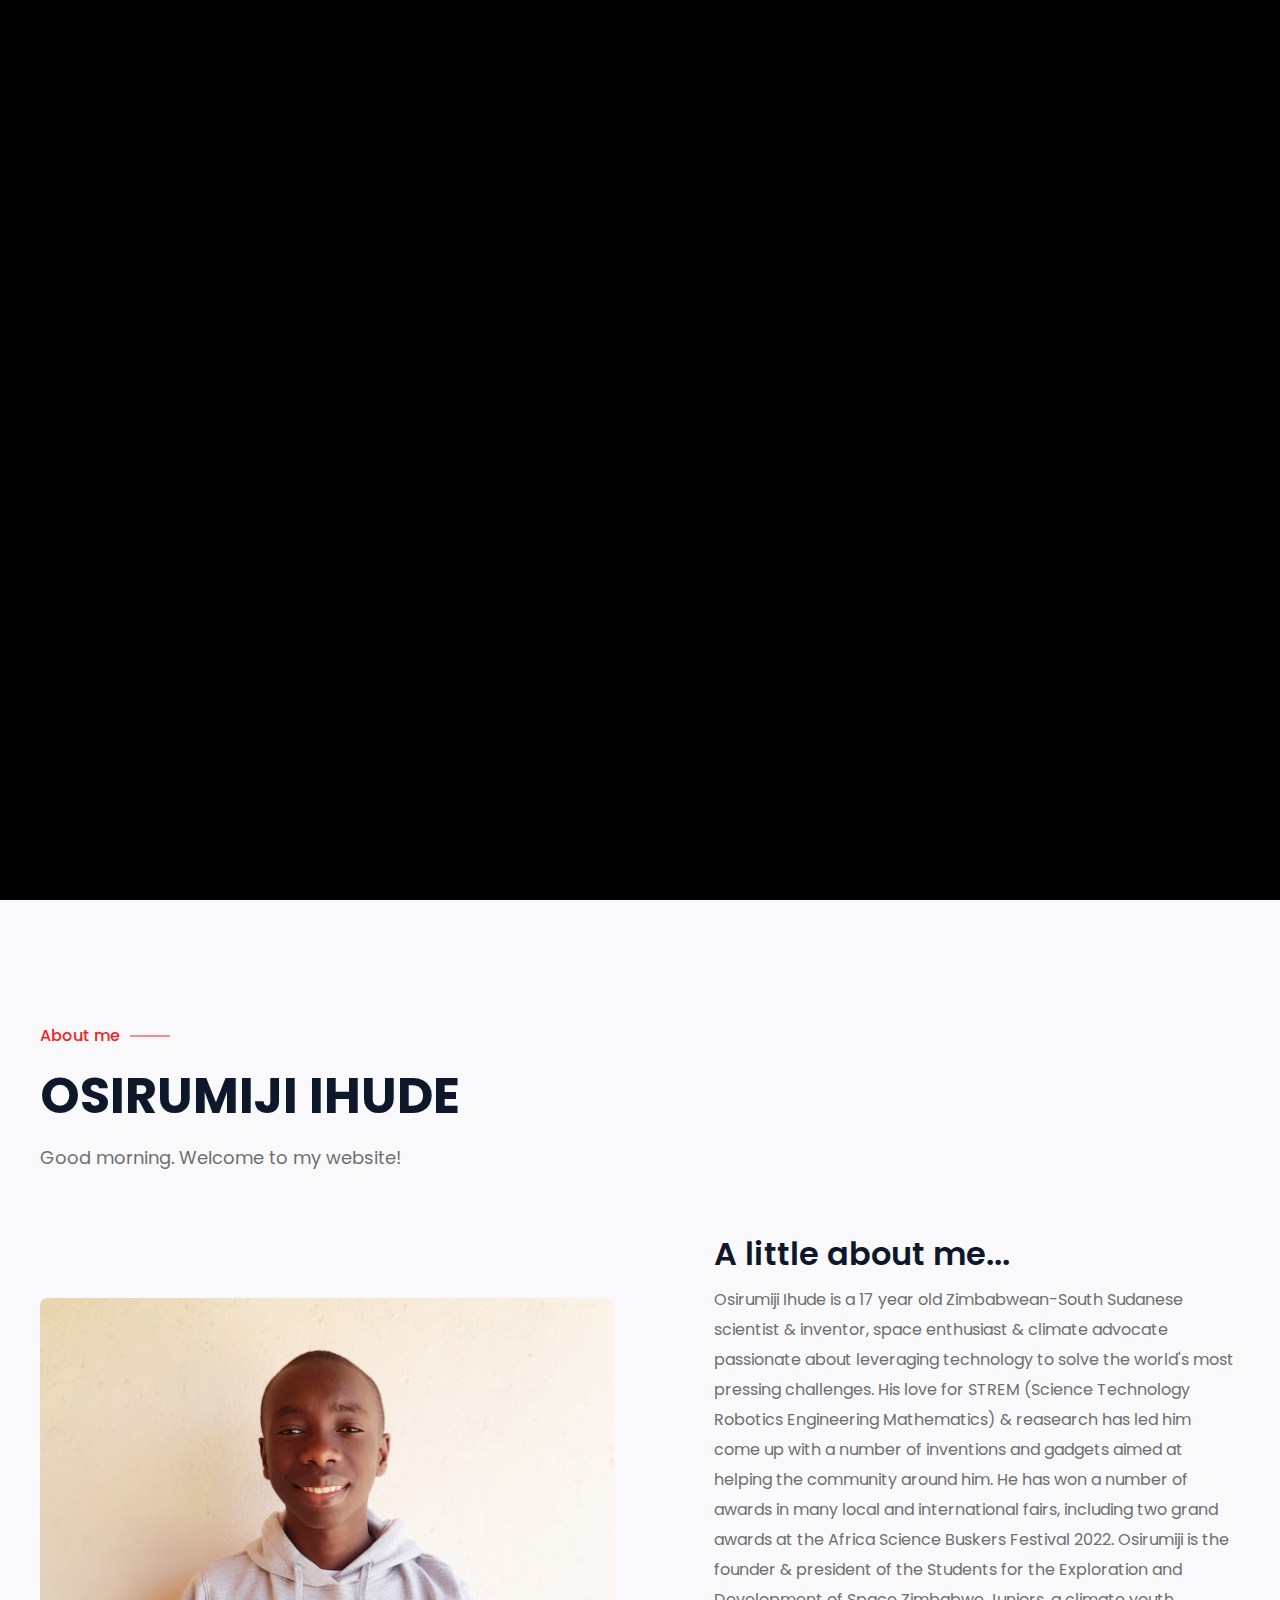
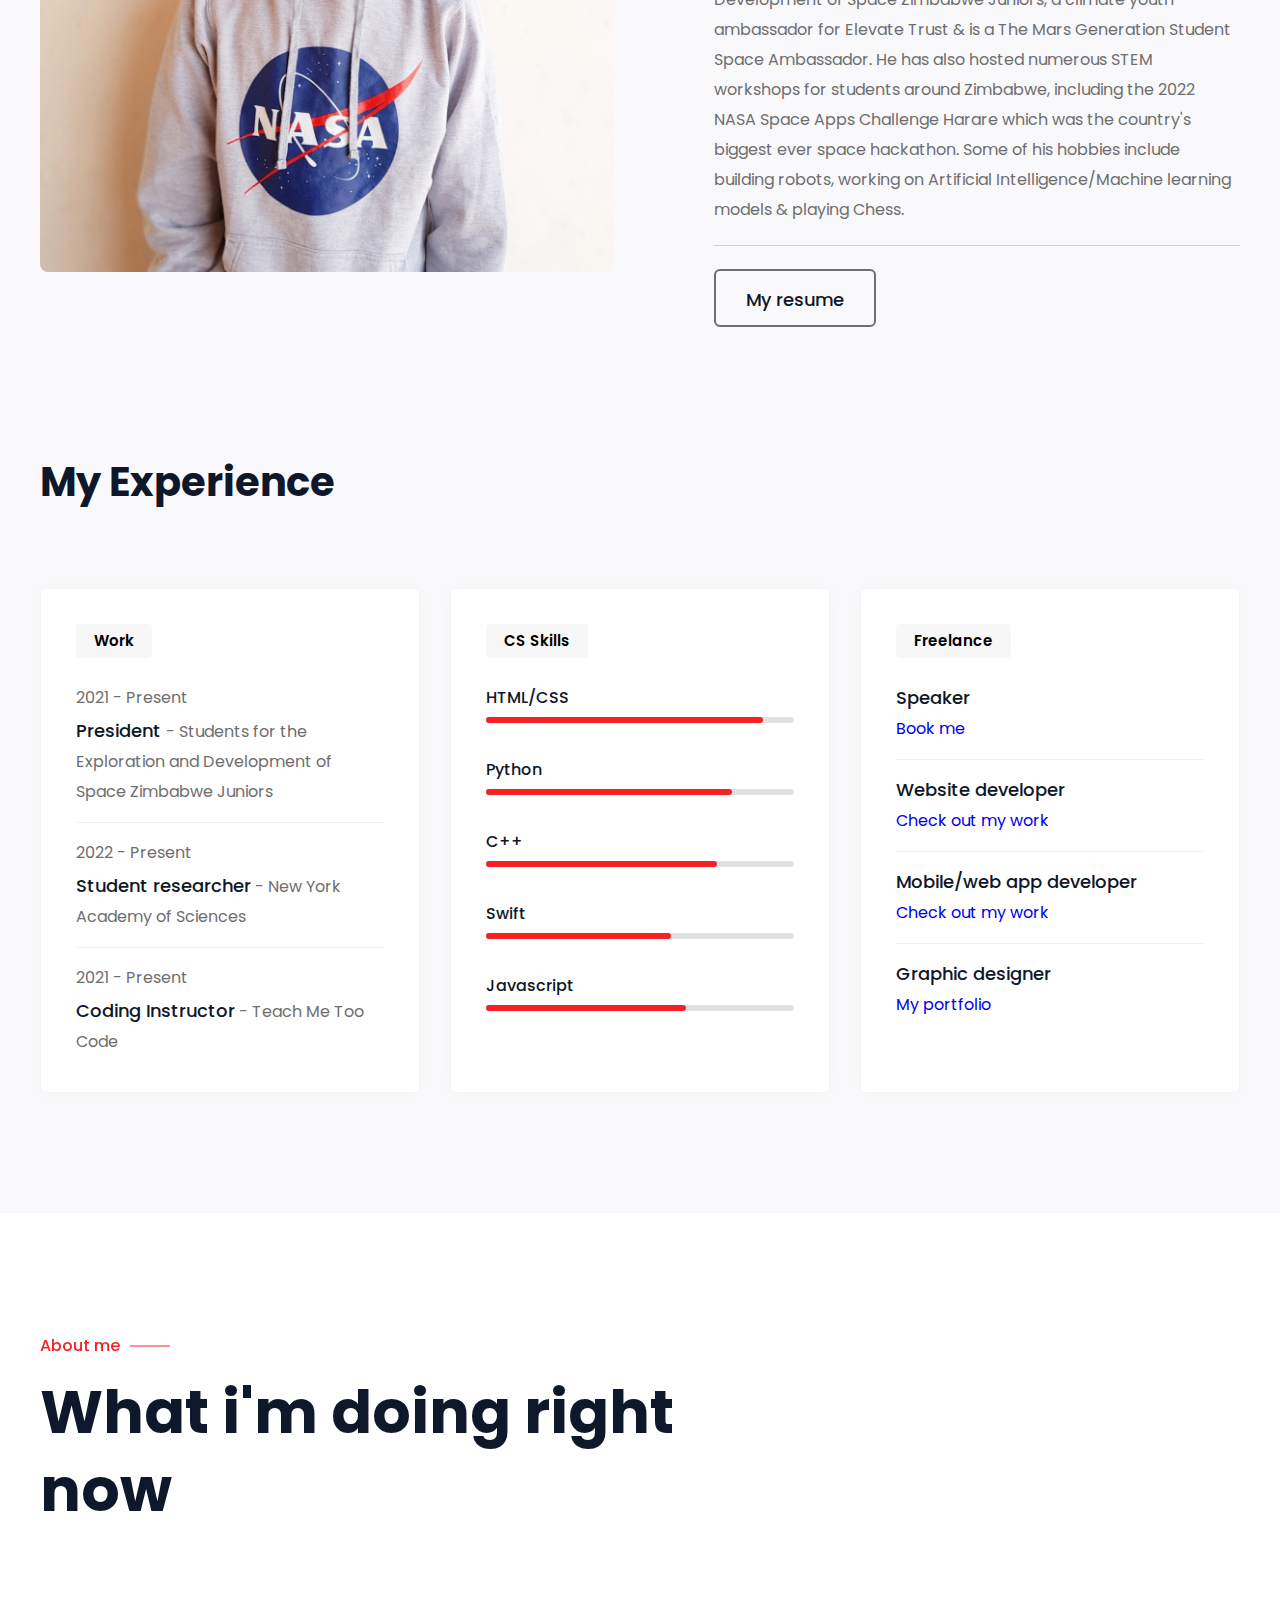
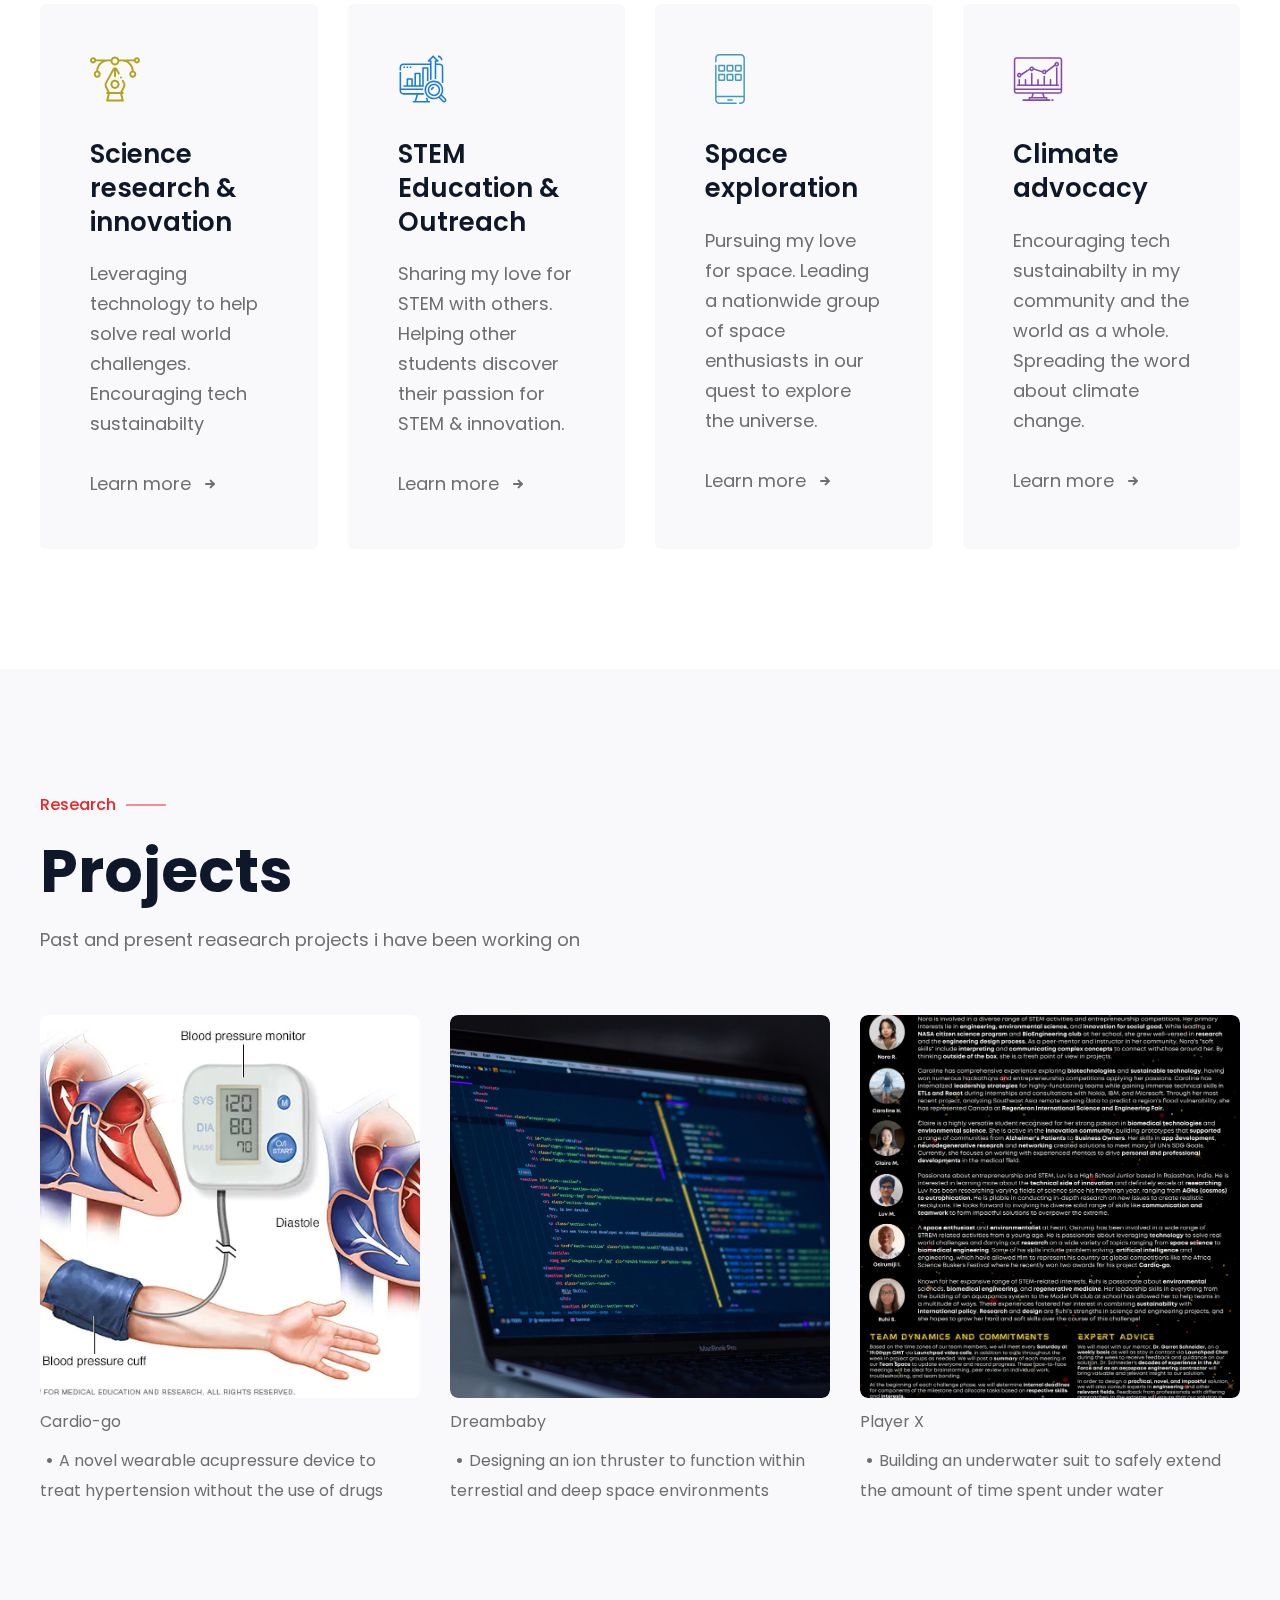
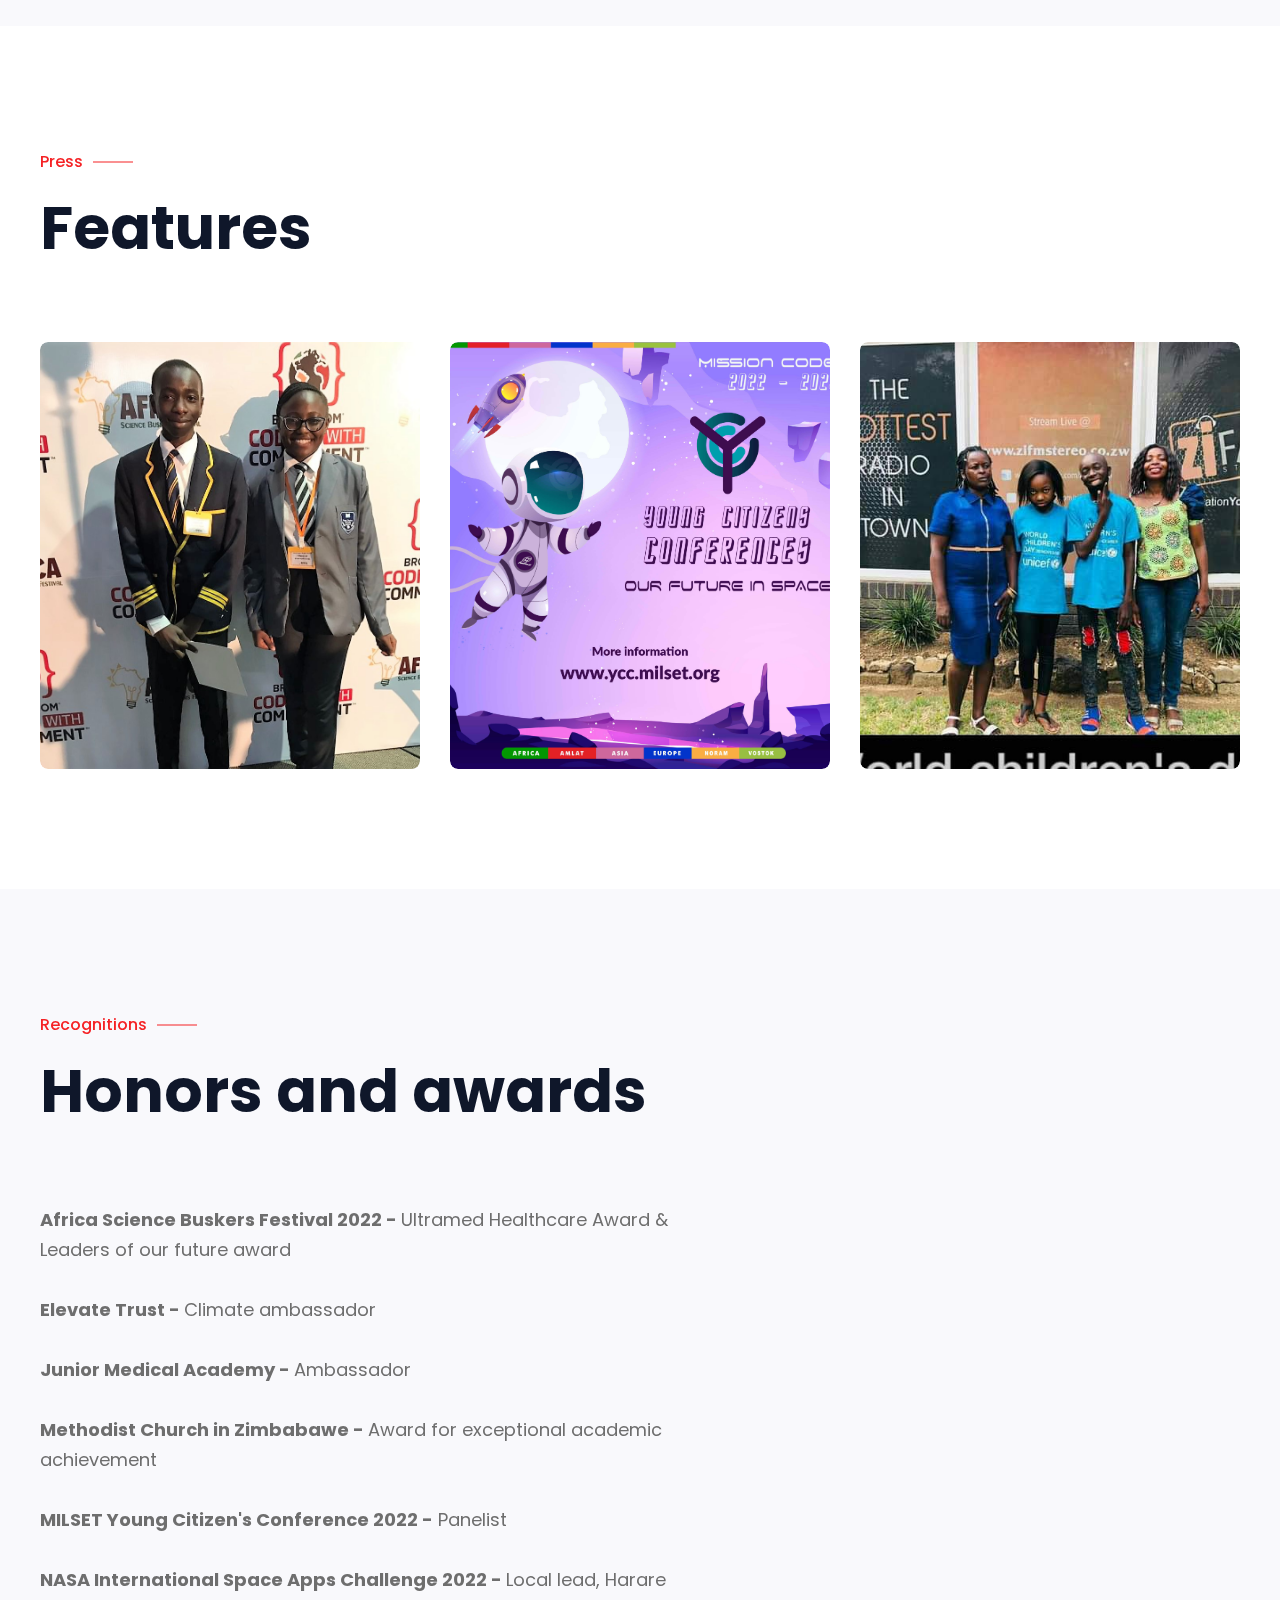
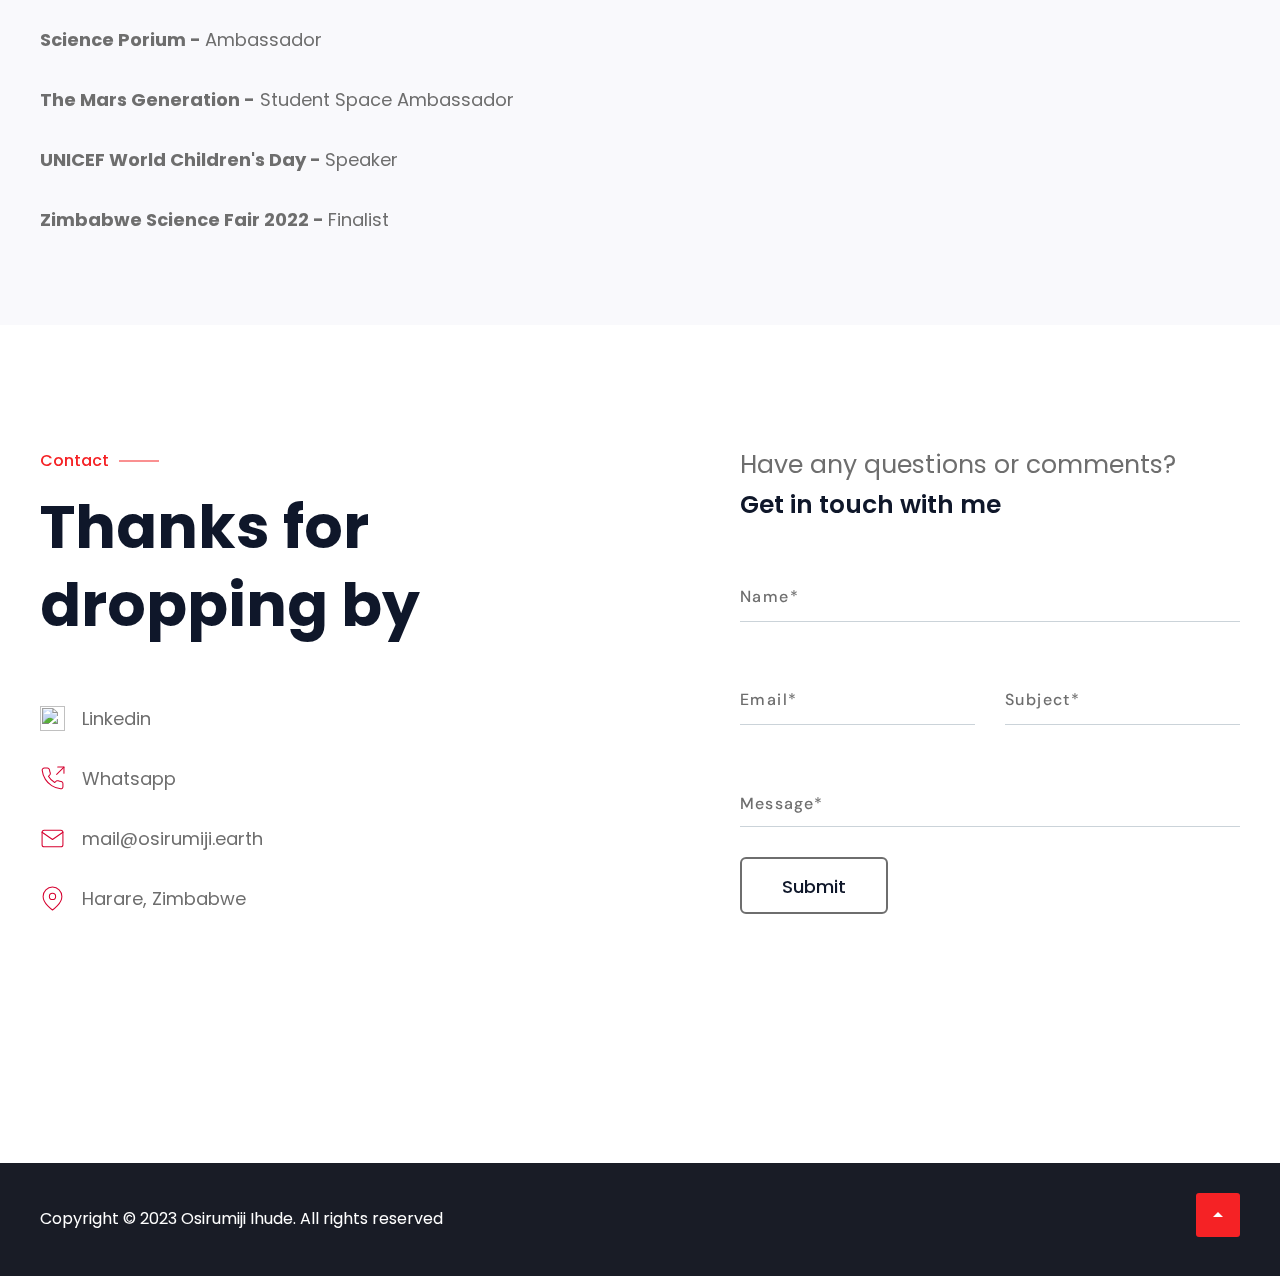
==== index.html @ 1c9bbbc2 "Add files via upload" ====
<!DOCTYPE html>
<!--[if lt IE 7 ]><html class="ie ie6" lang="en"> <![endif]-->
<!--[if IE 7 ]><html class="ie ie7" lang="en"> <![endif]-->
<!--[if IE 8 ]><html class="ie ie8" lang="en"> <![endif]-->
<!--[if (gte IE 9)|!(IE)]><!--><html lang="en"> <!--<![endif]-->

<head>
<meta http-equiv="Content-Type" content="text/html; charset=utf-8" />

<meta name="description" content="Osirumiji Ihude">
<meta name="author" content="Osirumiji Ihude">

<meta name="viewport" content="width=device-width, initial-scale=1, maximum-scale=1">
<meta charset="utf-8">
<title>OSIRUMIJI IHUDE | HOME</title>
<meta name="keywords" content="Osirumiji Ihude is a Teen Scientist and inventor, Space enthusiast ,
    Climate change researcher, Chess player and STREM promoter passionate about leveraging technology to solve 
   real-world challenges">
<meta property="og:locale" content="en_US"/>
<meta property="og:site_name" content="Osirumiji Ihude"/>
<meta property="og:title" content="Osirumiji Ihude"/>
<meta property="og:url" content="https://osirumiji.earth/"/>
<meta property="og:type" content="website"/>
<meta property="og:description" content="Osirumiji is a teen Scientist &amp; inventor, Space enthusiast, Chess player &amp; STEM advocate passionate about
 leveraging technology to solve the world's challenges"/> 
<meta property="og:image:width" content="1500"/>
<meta property="og:image:height" content="692"/>
<meta itemprop="name" content="Osirumiji Ihude"/>
<meta itemprop="url" content="https://osirumiji.earth/"/>
<meta itemprop="description" content="Osirumiji Ihude is a Teen Scientist and inventor, Space enthusiast ,
    Climate change researcher, Chess player and STREM promoter passionate about leveraging technology to solve 
   real-world challenges"/>
<meta name="twitter:title" content="Osirumiji Ihude"/>
<meta name="twitter:url" content="https://osirumiji.earth/"/>
<meta name="twitter:card" content="summary"/>
<meta name="twitter:description" content="Osirumiji is a teen Scientist &amp; inventor, Space enthusiast, Chess player &amp; STEM advocate passionate about
leveraging technology to solve the world's challenges"/>
<meta name="description" content="Osirumiji is a teen Scientist &amp; inventor, Space enthusiast, Chess player &amp; STEM advocate passionate about
leveraging technology to solve the world's challenges" />
<meta name="twitter:site" content="@osirumiji"/>
<meta name="twitter:image:alt" content="Osirumiji Ihude"/>
<link rel="icon" href="favicon.png">

<!-- STYLES -->
<link href="https://fonts.googleapis.com/css2?family=Mulish:ital,wght@0,200;0,300;0,400;0,500;0,600;0,700;0,800;0,900;1,200;1,300;1,400;1,500;1,600;1,700;1,800;1,900&family=Poppins:ital,wght@0,300;0,400;0,500;0,600;0,700;0,800;0,900;1,300;1,400;1,500;1,600;1,700;1,800;1,900&display=swap" rel="stylesheet">
<link href="https://fonts.googleapis.com/css2?family=Montserrat:ital,wght@0,100;0,200;0,300;0,400;0,500;0,600;0,700;0,800;0,900;1,100;1,200;1,300;1,400;1,500;1,600;1,700;1,800;1,900&display=swap" rel="stylesheet">
<link href="https://fonts.googleapis.com/css2?family=DM+Sans:ital,wght@0,400;0,500;0,700;1,400;1,500;1,700&display=swap" rel="stylesheet">

<link rel="stylesheet" type="text/css" href="css/plugins.css" />
<link rel="stylesheet" type="text/css" href="css/dark.css" />
<link rel="stylesheet" type="text/css" href="css/style.css" />
<!--[if lt IE 9]> <script type="text/javascript" src="js/modernizr.custom.js"></script> <![endif]-->
<!-- /STYLES -->

</head>

<body> 
	
	<!-- PRELOADER -->
	

	<div id="preloader">
		<div class="loader_line"></div>
	</div>
	<!-- /PRELOADER -->
	
<!-- WRAPPER ALL -->
<div class="beny_tm_all_wrap" data-magic-cursor=""> <!-- If you want disable magic cursor add value "hide" -->	

	<!-- MODALBOX NEWS -->
	<div class="beny_tm_modalbox_news">
		<div class="box_inner">
			<div class="close">
				<a href="#"><img class="svg" src="img/svg/cancel.svg" alt="" /></a>
			</div>
			<div class="description_wrap"></div>
		</div>
	</div>
	<!-- /MODALBOX NEWS --> 
	
	<!-- MODALBOX NEWS -->
	<div class="beny_tm_modalbox_service">
		<div class="box_inner">
			<div class="close">
				<a href="#"><img class="svg" src="img/svg/cancel.svg" alt="" /></a>
			</div>
			<div class="description_wrap"></div>
		</div>
	</div>
	<!-- /MODALBOX NEWS --> 
	
	<!-- TOPBAR -->
	<div class="beny_tm_topbar">
		<div class="in">
			<div class="topbar_inner">
				<div class="logo">
					<a href="#"><img src="img/logo/logo.gif" alt="" /></a>
				</div>
				<div class="menu">
					<ul class="anchor_nav">
						<li class="current">
							<a href="#home">
								<span class="first">Home</span>
								<span class="second">Home</span>	
							</a>
						</li>
						<li>
							<a href="#about">
								<span class="first">About</span>
								<span class="second">About</span>	
							</a>
						</li>
						<li>
							<a href="#service">
								<span class="first">What i'm doing</span>
								<span class="second">What i'm doing</span>	
							</a>
						</li>
						<li>
							<a href="#news">
								<span class="first">Research</span>
								<span class="second">Research</span>	
							</a>
						</li>
						<li>
							<a href="#portfolio">
								<span class="first">Features</span>
								<span class="second">Features</span>	
							</a>
						</li>
						<li class="current">
							<a href="#recognitions">
								<span class="first">Recognitions</span>
								<span class="second">Recognitions</span>	
							</a>
						</li>
						<li>
							<a href="#contact">
								<span class="wrapper">
									<span class="first">Contact</span>
									<span class="second">Contact</span>
								</span>	
							</a>
						</li>
					</ul>
				</div>
			</div>
		</div>
	</div>
	<!-- /TOPBAR -->
	
	<!-- MOBILE MENU -->
	<div class="mobile-menu-wrapper">
		<ul class="mobile_menu-icon">
		  <li class="current">
			<a href="#home" style="cursor: none;">
			  <svg stroke="currentColor" fill="none" stroke-width="2" viewBox="0 0 24 24" stroke-linecap="round" stroke-linejoin="round" height="1em" width="1em" xmlns="//http://www.w3.org/2000/svg">
				<path d="M3 9l9-7 9 7v11a2 2 0 0 1-2 2H5a2 2 0 0 1-2-2z"></path>
				<polyline points="9 22 9 12 15 12 15 22"></polyline>
			  </svg>
			  <span>Home</span>
			</a>
		  </li>
		  <li class="">
			<a href="#about" style="cursor: none;">
			  <svg stroke="currentColor" fill="none" stroke-width="2" viewBox="0 0 24 24" stroke-linecap="round" stroke-linejoin="round" height="1em" width="1em" xmlns="//http://www.w3.org/2000/svg">
				<path d="M20 21v-2a4 4 0 0 0-4-4H8a4 4 0 0 0-4 4v2"></path>
				<circle cx="12" cy="7" r="4"></circle>
			  </svg>
			  <span>About</span>
			</a>
		  </li>
		  <li class="">
			<a href="#service" style="cursor: none;">
			  <svg stroke="currentColor" fill="none" stroke-width="2" viewBox="0 0 24 24" stroke-linecap="round" stroke-linejoin="round" height="1em" width="1em" xmlns="//http://www.w3.org/2000/svg">
				<circle cx="12" cy="12" r="3"></circle>
				<path d="M19.4 15a1.65 1.65 0 0 0 .33 1.82l.06.06a2 2 0 0 1 0 2.83 2 2 0 0 1-2.83 0l-.06-.06a1.65 1.65 0 0 0-1.82-.33 1.65 1.65 0 0 0-1 1.51V21a2 2 0 0 1-2 2 2 2 0 0 1-2-2v-.09A1.65 1.65 0 0 0 9 19.4a1.65 1.65 0 0 0-1.82.33l-.06.06a2 2 0 0 1-2.83 0 2 2 0 0 1 0-2.83l.06-.06a1.65 1.65 0 0 0 .33-1.82 1.65 1.65 0 0 0-1.51-1H3a2 2 0 0 1-2-2 2 2 0 0 1 2-2h.09A1.65 1.65 0 0 0 4.6 9a1.65 1.65 0 0 0-.33-1.82l-.06-.06a2 2 0 0 1 0-2.83 2 2 0 0 1 2.83 0l.06.06a1.65 1.65 0 0 0 1.82.33H9a1.65 1.65 0 0 0 1-1.51V3a2 2 0 0 1 2-2 2 2 0 0 1 2 2v.09a1.65 1.65 0 0 0 1 1.51 1.65 1.65 0 0 0 1.82-.33l.06-.06a2 2 0 0 1 2.83 0 2 2 0 0 1 0 2.83l-.06.06a1.65 1.65 0 0 0-.33 1.82V9a1.65 1.65 0 0 0 1.51 1H21a2 2 0 0 1 2 2 2 2 0 0 1-2 2h-.09a1.65 1.65 0 0 0-1.51 1z"></path>
			  </svg>
			  <span>What i'm doing</span>
			</a>
		  </li>
		  <li class="">
			<a href="#news" style="cursor: none;">
			  <svg stroke="currentColor" fill="none" stroke-width="2" viewBox="0 0 24 24" stroke-linecap="round" stroke-linejoin="round" height="1em" width="1em" xmlns="//http://www.w3.org/2000/svg">
				<rect x="3" y="3" width="7" height="7"></rect>
				<rect x="14" y="3" width="7" height="7"></rect>
				<rect x="14" y="14" width="7" height="7"></rect>
				<rect x="3" y="14" width="7" height="7"></rect>
			  </svg>
			  <span>Research</span>
			</a>
		  </li>
		  <li class="">
			<a href="#portfolio" style="cursor: none;">
			  <svg stroke="currentColor" fill="none" stroke-width="2" viewBox="0 0 24 24" stroke-linecap="round" stroke-linejoin="round" height="1em" width="1em" xmlns="//http://www.w3.org/2000/svg">
				<path d="M2 16.1A5 5 0 0 1 5.9 20M2 12.05A9 9 0 0 1 9.95 20M2 8V6a2 2 0 0 1 2-2h16a2 2 0 0 1 2 2v12a2 2 0 0 1-2 2h-6"></path>
				<line x1="2" y1="20" x2="2.01" y2="20"></line>
			  </svg>
			  <span>Features</span>
			</a>
		  </li>
		  <li class="">
			<a href="#contact" style="cursor: none;">
			  <svg stroke="currentColor" fill="none" stroke-width="2" viewBox="0 0 24 24" stroke-linecap="round" stroke-linejoin="round" height="1em" width="1em" xmlns="//http://www.w3.org/2000/svg">
				<polyline points="23 7 23 1 17 1"></polyline>
				<line x1="16" y1="8" x2="23" y2="1"></line>
				<path d="M22 16.92v3a2 2 0 0 1-2.18 2 19.79 19.79 0 0 1-8.63-3.07 19.5 19.5 0 0 1-6-6 19.79 19.79 0 0 1-3.07-8.67A2 2 0 0 1 4.11 2h3a2 2 0 0 1 2 1.72 12.84 12.84 0 0 0 .7 2.81 2 2 0 0 1-.45 2.11L8.09 9.91a16 16 0 0 0 6 6l1.27-1.27a2 2 0 0 1 2.11-.45 12.84 12.84 0 0 0 2.81.7A2 2 0 0 1 22 16.92z"></path>
			  </svg>
			  <span>Contact</span>
			</a>
		  </li>
		</ul>
	  </div>
	<!-- /MOBILE MENU -->
	



	<!-- HERO -->
	<div class="beny_tm_hero" id="home">
		<div class="background">
		  <div class="image" style="background-image: url(&quot;img/slider/home.jpg&quot;);"></div>
		  
		  <div class="overlay"></div>
		</div>
		<div class="go-to go-to-next">
		  <a href="#about" style="cursor: none;">
			<span></span>
		  </a>
		</div>
		<div class="container">
		  <div class="content">
			<div class="content_inner">
		
				<h1 class="job aos-init aos-animate" data-aos="fade-up" data-aos-duration="1200" data-aos-delay="50">
                    <div class="x0 x1 x2 ">
                      <div style="transition: width 150ms linear 0s; height: 72px; width: 376.391px;">
                       
                      </div>
                    </div>
                 
              
                  </h1>
				  <h3 class="job">Hi, <span>I'm Osirumiji</span></h3>
			  <p class="text aos-init aos-animate" data-aos="fade-up" data-aos-duration="1200" data-aos-delay="100">Scientist  •  Researcher  •  Inventor  •  Speaker  •  Writer  •  STEM 
				Advocate  •  Chess player  •  Programmer  •  Space enthusiast  •  Environmentalist</p>
			  <div class="mobile_social aos-init aos-animate" data-aos="fade-up" data-aos-duration="1200" data-aos-delay="150">
				<ul>
				  <li>
					<a href="https://www.facebook.com/osirumiji.ihude.5/" target="_blank" rel="noreferrer" style="cursor: none;">
					  <svg stroke="currentColor" fill="none" stroke-width="2" viewBox="0 0 24 24" stroke-linecap="round" stroke-linejoin="round" height="1em" width="1em" xmlns="//http://www.w3.org/2000/svg">
						<path d="M18 2h-3a5 5 0 0 0-5 5v3H7v4h3v8h4v-8h3l1-4h-4V7a1 1 0 0 1 1-1h3z"></path>
					  </svg>
					</a>
				  </li>
				  <li>
					<a href="https://twitter.com/osirumiji" target="_blank" rel="noreferrer" style="cursor: none;">
					  <svg stroke="currentColor" fill="none" stroke-width="2" viewBox="0 0 24 24" stroke-linecap="round" stroke-linejoin="round" height="1em" width="1em" xmlns="//http://www.w3.org/2000/svg">
						<path d="M23 3a10.9 10.9 0 0 1-3.14 1.53 4.48 4.48 0 0 0-7.86 3v1A10.66 10.66 0 0 1 3 4s-4 9 5 13a11.64 11.64 0 0 1-7 2c9 5 20 0 20-11.5a4.5 4.5 0 0 0-.08-.83A7.72 7.72 0 0 0 23 3z"></path>
					  </svg>
					</a>
				  </li>
				  <li>
					<a href="https://www.instagram.com/osirumiji" target="_blank" rel="noreferrer" style="cursor: none;">
					  <svg stroke="currentColor" fill="none" stroke-width="2" viewBox="0 0 24 24" stroke-linecap="round" stroke-linejoin="round" height="1em" width="1em" xmlns="//http://www.w3.org/2000/svg">
						<rect x="2" y="2" width="20" height="20" rx="5" ry="5"></rect>
						<path d="M16 11.37A4 4 0 1 1 12.63 8 4 4 0 0 1 16 11.37z"></path>
						<line x1="17.5" y1="6.5" x2="17.51" y2="6.5"></line>
					  </svg>
					</a>
				  </li>
				  <li>
					<a href="https://www.linkedin.com/in/osirumiji" target="_blank" rel="noreferrer" style="cursor: none;">
					  <svg stroke="currentColor" fill="none" stroke-width="2" viewBox="0 0 24 24" stroke-linecap="round" stroke-linejoin="round" height="1em" width="1em" xmlns="//http://www.w3.org/2000/svg">
						<path d="M16 8a6 6 0 0 1 6 6v7h-4v-7a2 2 0 0 0-2-2 2 2 0 0 0-2 2v7h-4v-7a6 6 0 0 1 6-6z"></path>
						<rect x="2" y="9" width="4" height="12"></rect>
						<circle cx="4" cy="4" r="2"></circle>
					  </svg>
					</a>
				  </li>
				</ul>
			  </div>
			  <div class="beny_tm_button aos-init aos-animate" data-aos="fade-up" data-aos-duration="1200" data-aos-delay="200">
				<a class="anchor" href="#about" style="cursor: none;">
				  <span class="wrapper">
					<span class="first">About me</span>
					<span class="second">About me</span>
				  </span>
				</a>
			  </div>
			 
			</div>
		  </div>
		</div>
	
	  </div>
	<!-- /HERO -->
	



	<!-- ABOUT -->
	<div class="beny_tm_about" id="about">
		<div class="container">
			<div class="beny_tm_title_holder">
				<span>About me</span>
				<h4>OSIRUMIJI IHUDE</h4>
				<p><div id="greeting"></div></p>
			</div>
			
			<div class="about_inner">
				<div class="left wow fadeInLeft" data-wow-duration="1.5s">
					<img src="img/thumbs/1-1.jpg" alt="" />
					<div class="image" data-img-url="img/about/osirumiji-on-a-white-bg.jpg"></div>
				</div>
				<div class="right wow fadeInLeft" data-wow-duration="1.5s" data-wow-delay="0.5s">
					<div class="short">
						
						<h3>A little about me...</h3>
						<p>Osirumiji Ihude is a 17 year old Zimbabwean-South Sudanese scientist &amp; inventor, space enthusiast &amp; climate advocate
							 passionate about leveraging technology to solve the world's most pressing challenges. His love for STREM (Science Technology
							  Robotics Engineering Mathematics) &amp; reasearch has led him come up with a number of inventions and gadgets aimed at
							   helping the community around him. He has won a number of awards in many local and international fairs, including two
							    grand awards at the Africa Science Buskers Festival 2022. Osirumiji is the founder &amp; president of the Students
								 for the Exploration and Development of Space Zimbabwe Juniors, a climate youth ambassador for Elevate Trust &amp;
								  is a The Mars Generation Student Space Ambassador. He has also hosted numerous STEM workshops for students around
								   Zimbabwe, including the 2022 NASA Space Apps Challenge Harare which was the country's biggest ever space hackathon.
								    Some of his hobbies include building robots, working on Artificial Intelligence/Machine learning models &amp;
									 playing Chess.</p>
					</div>
					<div class="extra">
					<div class="beny_tm_button color-outline">
						<a href="img/about/cv.webp" download="" style="cursor: none;">
						  <span class="wrapper">
							<span class="first">My resume</span>
							<span class="second">My resume</span>
						  </span>
						</a>
					  </div>
					  
					</div>
					
				</div>
				
			</div>
			<div class="beny_tm_resume">
                <div class="main_title">
                  <h3>My Experience</h3>
                </div>
                <div class="react-tabs" data-rttabs="true">
                 
                  <div class="react-tabs__tab-panel react-tabs__tab-panel--selected" role="tabpanel" id="react-tabs-1" aria-labelledby="react-tabs-0">
                    <div class="resume_inner">
                      <div class="row">
                        <div class="col-4 aos-init" data-aos="fade-right" data-aos-duration="1200">
                          <div class="education ">
                            <div class="edu_list">
                              <h4>
                                <label>Work</label>
                              </h4>
                              <ul>
								<li>
									<span class="year">2021 - Present</span>
									<p>
									  <span>President </span> - Students for the Exploration and Development of Space Zimbabwe Juniors
									</p>
								  </li>
								<li>
									<span class="year">2022 - Present</span>
									<p>
									  <span>Student researcher</span> - New York Academy of Sciences
									</p>
								  </li>
                                <li>
                                  <span class="year">2021 - Present</span>
                                  <p>
                                    <span>Coding Instructor</span> - Teach Me Too Code
                                  </p>
                                </li>
                              </ul>
                            </div>
                          </div>
                        </div>
                        <div class="col-4 aos-init" data-aos="fade-right" data-aos-duration="1200" data-aos-delay="200">
                          <div class="skills ">
                            <h4>
                              <label>CS Skills</label>
                            </h4>
                            <div class="beny_progress">
                              <div class="progress_inner">
                                <span>
                                  <span class="label">HTML/CSS</span>
                                  <span class="number"></span>
                                </span>
                                <div class="background">
                                  <div class="bar open">
                                    <div class="bar_in" style="width: 90%;"></div>
                                  </div>
                                </div>
                              </div>
                              <div class="progress_inner">
                                <span>
                                  <span class="label">Python</span>
                                  <span class="number"></span>
                                </span>
                                <div class="background">
                                  <div class="bar open">
                                    <div class="bar_in" style="width: 80%;"></div>
                                  </div>
                                </div>
                              </div>
                              <div class="progress_inner">
                                <span>
                                  <span class="label">C++</span>
                                  <span class="number"></span>
                                </span>
                                <div class="background">
                                  <div class="bar open">
                                    <div class="bar_in" style="width: 75%;"></div>
                                  </div>
                                </div>
                              </div>
							  
                              <div class="progress_inner">
                                <span>
                                  <span class="label">Swift</span>
                                  <span class="number"></span>
                                </span>
                                <div class="background">
                                  <div class="bar open">
                                    <div class="bar_in" style="width: 60%;"></div>
                                  </div>
                                </div>
                              </div>
                              <div class="progress_inner">
                                <span>
                                  <span class="label">Javascript</span>
                                  <span class="number"></span>
                                </span>
                                <div class="background">
                                  <div class="bar open">
                                    <div class="bar_in" style="width: 65%;"></div>
                                  </div>
                                </div>
                              </div>
                            </div>
                          </div>
                        </div>
                        <div class="col-4 aos-init" data-aos="fade-right" data-aos-duration="1200" data-aos-delay="400">
                          <div class="education ">
                            <div class="edu_list">
                              <h4>
                                <label>Freelance</label>
                              </h4>
                              <ul>
								<li>
									<span class="year"></span>
									<p>
									  <span>Speaker</span>
									  <br>
									  <a href="services.html" style="text-decoration: none;">Book me</a>
									</p>
								  </li>
                                <li>
                                  <span class="year"></span>
                                  <p>
                                    <span>Website developer</span>
									<br>
									<a href="services.html" style="text-decoration: none;">Check out my work</a>
                                  </p>
                                </li>
                                <li>
                                  <span class="year"></span>
                                  <p>
                                    <span>Mobile/web app developer</span>
									<br>
									<a href="services.html" style="text-decoration: none;">Check out my work</a>
                                  </p>
                                </li>
                                <li>
                                  <span class="year"></span>
                                  <p>
                                    <span>Graphic designer </span>
									<br>
									<a href="services.html" style="text-decoration: none;">My portfolio</a>
                                  </p>
                                </li>
                              </ul>
                            </div>
                          </div>
                        </div>
                      </div>
                    </div>
                  </div>
                  <div class="react-tabs__tab-panel" role="tabpanel" id="react-tabs-3" aria-labelledby="react-tabs-2"></div>
                </div>
              </div>

		</div>
	</div>
	<!-- /ABOUT -->





	<!-- SERVICES -->
	<div class="beny_tm_services" id="service">
		<div class="container">
			<div class="beny_tm_title_holder">
				<span>About me</span>
				<h3>What i'm doing right now</h3>
				<p></p>
			</div>
			<div class="service_list">
				<ul>
					<li class="wow fadeInLeft" data-wow-duration="1.2s" data-wow-delay="0.3s">
						<div class="list_inner">
							<img class="svg" src="img/svg/2.svg" alt="" />
							<div class="service_title"><h3>Science research &amp; innovation</h3></div>
							<p>Leveraging technology to help solve real world challenges. Encouraging tech sustainabilty</p>
							<br>
							<a class="learn_more" href="#">Learn more<span></span></a>
							<a class="beny_tm_full_link" href="#"></a>
							<div class="popup_informations">
								<div class="image">
									<img src="img/thumbs/4-3.jpg" alt="" />
									<div class="main" data-img-url="img/service/2.jpg"></div>
								</div>
								<div class="description">
									<h3>Branding &amp; Design Breakdown In Cinema 4D</h3>
									<p>Just because we can't get out and about like we normally would, doesn’t mean we have to taking pictures. There’s still plenty you can do, provided you're prepared to use some imagination. Here are a few ideas to keep you shooting until normal life resumes.</p>
									<p>Most photographers love to shoot the unusual, and you don’t get much more unusual than These Unprecedented Times. Right now everything counts as out of the ordinary. There are a number of remarkable things about these lockdown days that are worth photographing now we can remember them when it is all over.</p>
									<h3>What Is Branding?</h3>
									<p>Nullam blandit constituto eam ne, te nam ignota vituper.atoribus. Malis cetero quem saipe, prou thendrerit voluptaria.</p>
									<div class="in_list">
										<ul>
											<li><p>Email is a crucial channel in any marketing.</p></li>
											<li><p>Curious what to say? How to say it?</p></li>
											<li><p>Whether you’re kicking off a new ca mpaign.</p></li>
											<li><p>Habitasse per feugiat aliquam luctus accumsan curae</p></li>
										</ul>
									</div>
									<p>Streets empty that are usually busy are remarkable and can evoke the sense of historical pictures from before the invention of the motorcar. Other things that are different at the moment will be queues to get into stores and the lines marked out on the floor to show how far apart we should be.</p>
								</div>
							</div>
						</div> 
					</li>

					<li class="wow fadeInLeft" data-wow-duration="1.2s">
						<div class="list_inner">
							<img class="svg" src="img/svg/1.svg" alt="" />
							<div class="service_title"><h3>STEM Education &amp; Outreach</h3></div>
							<p>Sharing my love for STEM with others. Helping other students discover their passion for STEM &amp; innovation.</p>
							<br>
							<a class="learn_more" href="#">Learn more<span></span></a>
							<a class="beny_tm_full_link" href="#"></a>
							<div class="popup_informations">
								<div class="image">
									<img src="img/thumbs/4-3.jpg" alt="" />
									<div class="main" data-img-url="img/service/1.jpg"></div>
								</div>
								<div class="description">
									<h3>Motion Graphic Breakdown In Cinema 4D</h3>
									<p>Just because we can't get out and about like we normally would, doesn’t mean we have to taking pictures. There’s still plenty you can do, provided you're prepared to use some imagination. Here are a few ideas to keep you shooting until normal life resumes.</p>
									<p>Most photographers love to shoot the unusual, and you don’t get much more unusual than These Unprecedented Times. Right now everything counts as out of the ordinary. There are a number of remarkable things about these lockdown days that are worth photographing now we can remember them when it is all over.</p>
									<h3>What Is Branding?</h3>
									<p>Nullam blandit constituto eam ne, te nam ignota vituper.atoribus. Malis cetero quem saipe, prou thendrerit voluptaria.</p>
									<div class="in_list">
										<ul>
											<li><p>Email is a crucial channel in any marketing.</p></li>
											<li><p>Curious what to say? How to say it?</p></li>
											<li><p>Whether you’re kicking off a new ca mpaign.</p></li>
											<li><p>Habitasse per feugiat aliquam luctus accumsan curae</p></li>
										</ul>
									</div>
									<p>Streets empty that are usually busy are remarkable and can evoke the sense of historical pictures from before the invention of the motorcar. Other things that are different at the moment will be queues to get into stores and the lines marked out on the floor to show how far apart we should be.</p>
								</div>
							</div>
						</div> 
					</li>
			

					<li class="wow fadeInLeft" data-wow-duration="1.2s" data-wow-delay="0.6s">
						<div class="list_inner">
							<img class="svg" src="img/svg/3.svg" alt="" />
							<div class="service_title"><h3>Space exploration</h3></div>
							<p>Pursuing my love for space. Leading a nationwide group of space enthusiasts in our quest to explore the universe.</p>
							<br>
							<a class="learn_more" href="#">Learn more<span></span></a>
							<a class="beny_tm_full_link" href="#"></a>
							<div class="popup_informations">
								<div class="image">
									<img src="img/thumbs/4-3.jpg" alt="" />
									<div class="main" data-img-url="img/service/3.jpg"></div>
								</div>
								<div class="description">
									<h3>Mobile App Design Breakdown In Cinema 4D</h3>
									<p>Just because we can't get out and about like we normally would, doesn’t mean we have to taking pictures. There’s still plenty you can do, provided you're prepared to use some imagination. Here are a few ideas to keep you shooting until normal life resumes.</p>
									<p>Most photographers love to shoot the unusual, and you don’t get much more unusual than These Unprecedented Times. Right now everything counts as out of the ordinary. There are a number of remarkable things about these lockdown days that are worth photographing now we can remember them when it is all over.</p>
									<h3>What Is Branding?</h3>
									<p>Nullam blandit constituto eam ne, te nam ignota vituper.atoribus. Malis cetero quem saipe, prou thendrerit voluptaria.</p>
									<div class="in_list">
										<ul>
											<li><p>Email is a crucial channel in any marketing.</p></li>
											<li><p>Curious what to say? How to say it?</p></li>
											<li><p>Whether you’re kicking off a new ca mpaign.</p></li>
											<li><p>Habitasse per feugiat aliquam luctus accumsan curae</p></li>
										</ul>
									</div>
									<p>Streets empty that are usually busy are remarkable and can evoke the sense of historical pictures from before the invention of the motorcar. Other things that are different at the moment will be queues to get into stores and the lines marked out on the floor to show how far apart we should be.</p>
								</div>
							</div>
						</div> 
					</li>
					<li class="wow fadeInLeft" data-wow-duration="1.2s" data-wow-delay="0.9s">
						<div class="list_inner">
							<img class="svg" src="img/svg/4.svg" alt="" />
							<div class="service_title"><h3>Climate advocacy</h3></div>
							<p>Encouraging tech sustainabilty in my community and the world as a whole. Spreading the word about climate change.</p>
							<br>
							<a class="learn_more" href="#">Learn more<span></span></a>
							<a class="beny_tm_full_link" href="#"></a>
							<div class="popup_informations">
								<div class="image">
									<img src="img/thumbs/4-3.jpg" alt="" />
									<div class="main" data-img-url="img/service/4.jpg"></div>
								</div>
								<div class="description">
									<h3>Ui/Ux Consultancy Breakdown In Cinema 4D</h3>
									<p>Just because we can't get out and about like we normally would, doesn’t mean we have to taking pictures. There’s still plenty you can do, provided you're prepared to use some imagination. Here are a few ideas to keep you shooting until normal life resumes.</p>
									<p>Most photographers love to shoot the unusual, and you don’t get much more unusual than These Unprecedented Times. Right now everything counts as out of the ordinary. There are a number of remarkable things about these lockdown days that are worth photographing now we can remember them when it is all over.</p>
									<h3>What Is Branding?</h3>
									<p>Nullam blandit constituto eam ne, te nam ignota vituper.atoribus. Malis cetero quem saipe, prou thendrerit voluptaria.</p>
									<div class="in_list">
										<ul>
											<li><p>Email is a crucial channel in any marketing.</p></li>
											<li><p>Curious what to say? How to say it?</p></li>
											<li><p>Whether you’re kicking off a new ca mpaign.</p></li>
											<li><p>Habitasse per feugiat aliquam luctus accumsan curae</p></li>
										</ul>
									</div>
									<p>Streets empty that are usually busy are remarkable and can evoke the sense of historical pictures from before the invention of the motorcar. Other things that are different at the moment will be queues to get into stores and the lines marked out on the floor to show how far apart we should be.</p>
								</div>
							</div>
						</div> 
					</li>
				</ul>
			</div>
		</div>
	</div>
	<!-- /SERVICES -->





   <!-- Projects -->
	<div class="beny_tm_news" id="news">
		<div class="container">
			<div class="beny_tm_title_holder">
				<span>Research</span>
				<h3>Projects</h3>
				<p>Past and present reasearch projects i have been working on</p>
			</div>
			<div class="news_list">
				<ul class="gallery_zoom">
					
					<li class="wow fadeInLeft" data-wow-duration="1.2s">
								
						<div class="list_inner">
							<div class="image">
								<img src="img/thumbs/1-1.jpg" alt="" />
								<div class="main" data-img-url="img/news/cardio-go.webp"></div>
								<a class="beny_tm_full_link" href="#"></a>
							</div>
							<div class="details">
								<span>Cardio-go<a href="#">A novel wearable acupressure device to treat hypertension without the use of drugs</a></span>
							
							</div>
							<div class="main_content">
								<div class="descriptions">
									<p class="bigger">Just because we can't get out and about like we normally would, doesn’t mean we have to stop taking pictures. There’s still plenty you can do, provided you're prepared to use some imagination. Here are a few ideas to keep you shooting until normal life resumes.</p>
									<p>Most photographers love to shoot the unusual, and you don’t get much more unusual than These Unprecedented Times. Right now everything counts as out of the ordinary. There are a number of remarkable things about these lockdown days that are worth photographing now so we can remember them when it is all over.</p>
									<p>Streets empty that are usually busy are remarkable and can evoke the sense of historical pictures from before the invention of the motorcar. Other things that are different at the moment will be queues to get into stores and the lines marked out on the floor to show how far apart we should be.</p>
									<div class="quotebox">
										<p>Most photographers find it hard to see interesting pictures in places in which they are most familiar. A trip somewhere new seems always exactly what our photography needed, as shooting away from home consistently inspires us to new artistic heights.</p>
									</div>
									<p>Pretend everything is new and that you haven’t seen it before, and then you will be free to notice the leading lines, the places where one edge meets another in delightful geometric harmony, and how the ordinary things in the kitchen are transformed when the light is on or off.</p>
									<p>The trick here is to look slowly, and then look again. Take the time to look in detail and to look at the same thing from different angles, with different light, long lenses and wide lenses. Then move to the left a bit. You may never feel the need to leave the house again.</p>
								</div>
								<div class="news_share">
									<span>Share:</span>
									<ul>
										<li><a href="#"><img class="svg" src="img/svg/social/facebook.svg" alt="" /></a></li>
										<li><a href="#"><img class="svg" src="img/svg/social/twitter.svg" alt="" /></a></li>
										<li><a href="#"><img class="svg" src="img/svg/social/instagram.svg" alt="" /></a></li>
										<li><a href="#"><img class="svg" src="img/svg/social/dribbble.svg" alt="" /></a></li>
										<li><a href="#"><img class="svg" src="img/svg/social/tik-tok.svg"  alt="" /></a></li>
									</ul>
								</div>
							</div>
						</div>
						
					</li>
					<li class="wow fadeInLeft" data-wow-duration="1.2s" data-wow-delay="0.3s">
						<div class="list_inner">
							<div class="image">
								<img src="img/thumbs/1-1.jpg" alt="" />
								<div class="main" data-img-url="img/news/coding.jpg"></div>
								<a class="beny_tm_full_link" href="#"></a>
							</div>
							<div class="details">
								<span>Dreambaby<a href="#">Designing an ion thruster to function within terrestial and deep space environments</a></span>
								
							</div>
							<div class="main_content">
								<div class="descriptions">
									<p class="bigger">Just because we can't get out and about like we normally would, doesn’t mean we have to stop taking pictures. There’s still plenty you can do, provided you're prepared to use some imagination. Here are a few ideas to keep you shooting until normal life resumes.</p>
									<p>Most photographers love to shoot the unusual, and you don’t get much more unusual than These Unprecedented Times. Right now everything counts as out of the ordinary. There are a number of remarkable things about these lockdown days that are worth photographing now so we can remember them when it is all over.</p>
									<p>Streets empty that are usually busy are remarkable and can evoke the sense of historical pictures from before the invention of the motorcar. Other things that are different at the moment will be queues to get into stores and the lines marked out on the floor to show how far apart we should be.</p>
									<div class="quotebox">
										<p>Most photographers find it hard to see interesting pictures in places in which they are most familiar. A trip somewhere new seems always exactly what our photography needed, as shooting away from home consistently inspires us to new artistic heights.</p>
									</div>
									<p>Pretend everything is new and that you haven’t seen it before, and then you will be free to notice the leading lines, the places where one edge meets another in delightful geometric harmony, and how the ordinary things in the kitchen are transformed when the light is on or off.</p>
									<p>The trick here is to look slowly, and then look again. Take the time to look in detail and to look at the same thing from different angles, with different light, long lenses and wide lenses. Then move to the left a bit. You may never feel the need to leave the house again.</p>
								</div>
								<div class="news_share">
									<span>Share:</span>
									<ul>
										<li><a href="#"><img class="svg" src="img/svg/social/facebook.svg" alt="" /></a></li>
										<li><a href="#"><img class="svg" src="img/svg/social/twitter.svg" alt="" /></a></li>
										<li><a href="#"><img class="svg" src="img/svg/social/instagram.svg" alt="" /></a></li>
										<li><a href="#"><img class="svg" src="img/svg/social/dribbble.svg" alt="" /></a></li>
										<li><a href="#"><img class="svg" src="img/svg/social/tik-tok.svg"  alt="" /></a></li>
									</ul>
								</div>
							</div>
						</div>
					</li>
					<li class="wow fadeInLeft" data-wow-duration="1.2s" data-wow-delay="0.6s">
						<div class="list_inner">
							<div class="image">
								<img src="img/thumbs/1-1.jpg" alt="" />
								<div class="main" data-img-url="img/news/player-x.png"></div>
								<a class="beny_tm_full_link" href="#"></a>
							</div>
							<div class="details">
								<span>Player X<a href="#">Building an underwater suit to safely extend the amount of time spent under water</a></span>
								
							</div>
							<div class="main_content">
								<div class="descriptions">
									<p class="bigger">Just because we can't get out and about like we normally would, doesn’t mean we have to stop taking pictures. There’s still plenty you can do, provided you're prepared to use some imagination. Here are a few ideas to keep you shooting until normal life resumes.</p>
									<p>Most photographers love to shoot the unusual, and you don’t get much more unusual than These Unprecedented Times. Right now everything counts as out of the ordinary. There are a number of remarkable things about these lockdown days that are worth photographing now so we can remember them when it is all over.</p>
									<p>Streets empty that are usually busy are remarkable and can evoke the sense of historical pictures from before the invention of the motorcar. Other things that are different at the moment will be queues to get into stores and the lines marked out on the floor to show how far apart we should be.</p>
									<div class="quotebox">
										<p>Most photographers find it hard to see interesting pictures in places in which they are most familiar. A trip somewhere new seems always exactly what our photography needed, as shooting away from home consistently inspires us to new artistic heights.</p>
									</div>
									<p>Pretend everything is new and that you haven’t seen it before, and then you will be free to notice the leading lines, the places where one edge meets another in delightful geometric harmony, and how the ordinary things in the kitchen are transformed when the light is on or off.</p>
									<p>The trick here is to look slowly, and then look again. Take the time to look in detail and to look at the same thing from different angles, with different light, long lenses and wide lenses. Then move to the left a bit. You may never feel the need to leave the house again.</p>
								</div>
								<div class="news_share">
									<span>Share:</span>
									<ul>
										<li><a href="#"><img class="svg" src="img/svg/social/facebook.svg" alt="" /></a></li>
										<li><a href="#"><img class="svg" src="img/svg/social/twitter.svg" alt="" /></a></li>
										<li><a href="#"><img class="svg" src="img/svg/social/instagram.svg" alt="" /></a></li>
										<li><a href="#"><img class="svg" src="img/svg/social/dribbble.svg" alt="" /></a></li>
										<li><a href="#"><img class="svg" src="img/svg/social/tik-tok.svg"  alt="" /></a></li>
									</ul>
								</div>
							</div>
						</div>
					</li>
				</ul>
			</div>
		</div>
	</div>
	<!-- Projects -->
	


	
	<!-- Features -->
	<div class="beny_tm_portfolio" id="portfolio">
		<div class="container">
			<div class="beny_tm_title_holder">
				<span>Press</span>
				<h3>Features</h3>
			</div>
			<div class="portfolio_list">
				<ul class="gallery_zoom">
					<li class="wow fadeInLeft" data-wow-duration="1.2s">
						<div class="list_inner">
							<img class="placeholder" src="img/portfolio/410-460.jpg" alt="" />
							<div class="main" data-img-url="img/portfolio/Osirumiji-at-ASBF-2022.jpg"></div>
							<div class="overlay"></div>
							<img class="svg" src="img/svg/zoom.svg" alt="" />
							
							<div class="title">
								<h3>ASBF 2022</h3>
								<span>Harare</span>
							</div>
							<a class="beny_tm_full_link zoom" href="img/portfolio/Osirumiji-at-ASBF-2022.jpg"></a>
							
						</div>
					</li>
					<li class="wow fadeInLeft" data-wow-duration="1.2s" data-wow-delay="0.3s">
						<div class="list_inner">
							<img class="placeholder" src="img/portfolio/410-460.jpg" alt="" />
							<div class="main" data-img-url="img/portfolio/MILSET-YCC.jpg"></div>
							<div class="overlay"></div>
							<img class="svg" src="img/svg/zoom.svg" alt="" />
							<div class="title">
								<h3>MILSET Young Citizen's Conference</h3>
								<span>2022</span>
							</div>
							<a class="beny_tm_full_link popup-zoom" href="https://milset.org/"></a>
						</div>
					</li>
					<li class="wow fadeInLeft" data-wow-duration="1.2s" data-wow-delay="0.6s">
						<div class="list_inner">
							<img class="placeholder" src="img/portfolio/410-460.jpg" alt="" />
							<div class="main" data-img-url="img/portfolio/zifm.jpg"></div>
							<div class="overlay"></div>
							<img class="svg" src="img/svg/social/facebook.svg" alt="" />
							<div class="title">
								<h3>UNICEF World Children's Day</h3>
								<span>Zifm Stereo</span>
							</div>
							<a class="beny_tm_full_link popup-youtube" href="https://www.facebook.com/ZiFMStereo/videos/2680877608890149/"></a>
						</div>
					</li>
				</ul>
			</div>
		</div>
	</div>
	<!-- /FEATURES -->
	
	<!-- /RECOGNITIONS -->
	<div class="beny_tm_recognitions" id="recognitions">
		<div class="container">
			<div class="beny_tm_title_holder">
				<span>Recognitions</span>
				<h3>Honors and awards</h3>
				<br>
				<br>
				<p><strong>Africa Science Buskers Festival 2022 - </strong>Ultramed Healthcare Award & Leaders of our future award</p>
				<br>
				<p><strong>Elevate Trust - </strong> Climate ambassador</p>
				<br>
				<p><strong>Junior Medical Academy - </strong>Ambassador</p>
				<br>
				<p><strong>Methodist Church in Zimbabawe - </strong>Award for exceptional academic achievement</p>
				<br>
				<p><strong>MILSET Young Citizen's Conference 2022 -</strong> Panelist</p>
				<br>
				<p><strong>NASA International Space Apps Challenge 2022 - </strong>Local lead, Harare</p>
				<br>
				<p><strong>Science Porium - </strong>Ambassador</p>
				<br>
				<p><strong>The Mars Generation -</strong> Student Space Ambassador</p>
				<br>
				<p><strong>UNICEF World Children's Day - </strong>Speaker</p>
				<br>
				<p><strong>Zimbabwe Science Fair 2022 - </strong>Finalist</p>
			</div>
		</div>
		
	</div>
	


	
	<!-- CONTACT -->
	<div class="beny_tm_contact" id="contact">
		<div class="container">
			<div class="contact_inner">
				<div class="left wow fadeInLeft" data-wow-duration="1.2s">
					<div class="beny_tm_title_holder">
						<span>Contact</span>
						<h3>Thanks for dropping by</h3>
					</div>
					<div class="short_list">
						<ul>
							<li>
								<img class="svg" src="img/svg/linkedin.svg" alt="" />
								<span><a href="https://linkedin.com/in/osirumiji/">Linkedin</a></span>
							</li>
							<li>
								<img class="svg" src="img/svg/phone.svg" alt="" />
								<a href="https://wa.me/message/VJVMPLLZJOCMA1"><span>Whatsapp</span></a> 
							</li>
							
							<li>
								<img class="svg" src="img/svg/mail.svg" alt="" />
								<span><a href="#">mail@osirumiji.earth</a></span>
							</li>
							<li>
								<img class="svg" src="img/svg/map.svg" alt="" />
								<span>Harare, Zimbabwe</span>
							</li>
						</ul>
					</div>
				</div>
				<div class="right wow fadeInLeft" data-wow-duration="1.2s" data-wow-delay="0.3s">
					<div class="title">
						<p>Have any questions or comments?<br /><span>Get in touch with me</span></p>
					</div>
					<div class="fields">
						<form action="/" method="post" class="contact_form" id="contact_form" autocomplete="off">
							<div class="returnmessage" data-success="Thank you for your message. I will get back to you as soon as possible."></div>
							<div class="empty_notice"><span>Please Fill Required Fields</span></div>
							<div class="first_row">
								<input id="name" type="text" placeholder="Name*" />
							</div>
							<div class="second">
								<div class="left">
									<input id="email" type="text" placeholder="Email*" />
								</div>
								<div class="right">
									<input id="subject" type="text" placeholder="Subject*" />
								</div>
							</div>
							<div class="third">
								<textarea id="message" placeholder="Message*"></textarea>
							</div>
							<div class="beny_tm_button">
								<a id="send_message" href="#">
									<span class="wrapper">
										<span class="first">Submit</span>
										<span class="second">Submit</span>
									</span>
								</a>
							</div>
							
							<!-- If you want change mail address to yours, just open "modal" folder >> contact.php and go to line 4 and change detail to yours.  -->
							
						</form>
					</div>
				</div>
			</div>
		</div>
	</div>
	<!-- /CONTACT -->
	
	<!-- COPYRIGHT -->
	<div class="beny_tm_copyright">
		<div class="container">
			<div class="inner">
				<div class="copy wow fadeInLeft" data-wow-duration="1.2s">
					<p>Copyright &copy; 2023 Osirumiji Ihude. All rights reserved</p>
				</div>
				<div class="my_totop wow fadeInLeft" data-wow-duration="1.2s" data-wow-delay="0.3s">
					 <a class="beny_tm_totop" href="#"></a> 
				</div>
			</div>
		</div>
	</div>
	<!-- /COPYRIGHT -->
	
	<!-- CURSOR -->
	<div class="mouse-cursor cursor-outer"></div>
	<div class="mouse-cursor cursor-inner"></div>
	<!-- /CURSOR -->
	 
</div>
<!-- / WRAPPER ALL -->
	
<!-- SCRIPTS -->
<script src="js/jquery.js"></script>
<!--[if lt IE 10]> <script type="text/javascript" src="js/ie8.js"></script> <![endif]-->	
<script src="js/plugins.js"></script>
<script src="js/init.js"></script>
<script src="js/modernizr.custom.js"></script>
<script src="js/js.js"></script>
<script src="js/js2.js"></script>
<!-- /SCRIPTS -->

</body>
</html>
---- css/plugins.css ----
/*
This file is made by marketify (2021)

01) BASE
02) FORM ELEMENTS
03) FONTELLO
04) SKELETON OR GRID
05) ANIMATION


*/

/*------------------------------------------------------------------*/ 
/*	BASE
/*------------------------------------------------------------------*/

html,body,div,span,applet,object,iframe,h1,h2,h3,h4,h5,h6,p,blockquote,pre,a,abbr,acronym,address,big,cite,code,del,dfn,em,font,ins,kbd,q,s,samp,small,strike,strong,sub,sup,tt,var,b,u,i,center,dl,dt,dd,ol,ul,li,fieldset,form,label,legend,table,caption,tbody,tfoot,thead,tr,th,td
	{
	background: transparent;
	border: 0;
	margin: 0;
	padding: 0;
	vertical-align: baseline;
	outline: none;
}

article, aside, details, figcaption, figure, footer, header, hgroup, nav, section {
    display: block;
}

blockquote {
	quotes: none;
}

blockquote:before,blockquote:after {
	content: '';
	content: none;
}
ul, ol{
	margin:0px;	
}
ul li, ol li{
	margin:0px;
}
img{
	vertical-align:middle;
	max-width:100%;
}
iframe{
	max-width:100%;
}
del {
	text-decoration: line-through;
}
a, i{
	border:none;
}
a:hover{text-decoration:none;}

/*------------------------------------------------------------------*/ 
/*	FORM ELEMENTS
/*------------------------------------------------------------------*/

textarea{
	border-radius:0;
	resize:vertical;
	
	-webkit-box-sizing: border-box; /* Safari/Chrome, other WebKit */
	-moz-box-sizing: border-box;    /* Firefox, other Gecko */
	-ms-box-sizing: border-box;     /* IE 10 + */
	box-sizing: border-box;         /* Opera/IE 8+ */
	
	width:100%;
	border:1px solid #eee;
	
	-webkit-transition: all .3s ease;
	   -moz-transition: all .3s ease;
	    -ms-transition: all .3s ease;
	     -o-transition: all .3s ease;
	        transition: all .3s ease;
}
input[type="text"],
input[type="password"],
input[type="datetime"],
input[type="datetime-local"],
input[type="date"],
input[type="month"],
input[type="time"],
input[type="week"],
input[type="number"],
input[type="email"],
input[type="url"],
input[type="search"],
input[type="tel"],
input[type="color"],
.uneditable-input {
	border-radius:0;
	min-width:auto;
	
	-webkit-box-sizing: border-box; /* Safari/Chrome, other WebKit */
	-moz-box-sizing: border-box;    /* Firefox, other Gecko */
	-ms-box-sizing: border-box;     /* IE 10 + */
	box-sizing: border-box;         /* Opera/IE 8+ */
		
	border:1px solid #eee;
	
	-webkit-transition: all .3s ease;
	   -moz-transition: all .3s ease;
	    -ms-transition: all .3s ease;
	     -o-transition: all .3s ease;
	        transition: all .3s ease;
}

textarea:focus,
input[type="text"]:focus,
input[type="password"]:focus,
input[type="datetime"]:focus,
input[type="datetime-local"]:focus,
input[type="date"]:focus,
input[type="month"]:focus,
input[type="time"]:focus,
input[type="week"]:focus,
input[type="number"]:focus,
input[type="email"]:focus,
input[type="url"]:focus,
input[type="search"]:focus,
input[type="tel"]:focus,
input[type="color"]:focus,
.uneditable-input:focus {
	border-color:#ccc;
	background:#eee;
}

input[type="submit"]{
	padding: 13px 15px;
	height: 40px;
	line-height: 1;
	text-transform: uppercase;
	font-size: 13px;
	font-weight: 400;
	text-decoration: none;
	letter-spacing: 0.5px;
	border:none;
	cursor:pointer;
	color: #FFF;
	background:#777;
	font-family: "Mulish";
	
	-webkit-transition: all .3s ease;
	   -moz-transition: all .3s ease;
	    -ms-transition: all .3s ease;
	     -o-transition: all .3s ease;
	        transition: all .3s ease;
}
input[type="submit"]:hover{
	background:#444;
}
select{
	padding:8px;
	border:2px solid #eee;
}
input[type="button"]{
	cursor:pointer;
	-webkit-transition: all .3s ease;
	   -moz-transition: all .3s ease;
	    -ms-transition: all .3s ease;
	     -o-transition: all .3s ease;
	        transition: all .3s ease;
}


/**
 * Owl Carousel v2.3.4
 * Copyright 2013-2018 David Deutsch
 * Licensed under: SEE LICENSE IN https://github.com/OwlCarousel2/OwlCarousel2/blob/master/LICENSE
 */
.owl-carousel,.owl-carousel .owl-item{-webkit-tap-highlight-color:transparent;position:relative}.owl-carousel{display:none;width:100%;z-index:1}.owl-carousel .owl-stage{position:relative;-ms-touch-action:pan-Y;-moz-backface-visibility:hidden}.owl-carousel .owl-stage:after{content:".";display:block;clear:both;visibility:hidden;line-height:0;height:0}.owl-carousel .owl-stage-outer{position:relative;overflow:hidden;-webkit-transform:translate3d(0,0,0)}.owl-carousel .owl-item,.owl-carousel .owl-wrapper{-webkit-backface-visibility:hidden;-moz-backface-visibility:hidden;-ms-backface-visibility:hidden;-webkit-transform:translate3d(0,0,0);-moz-transform:translate3d(0,0,0);-ms-transform:translate3d(0,0,0)}.owl-carousel .owl-item{min-height:1px;float:left;-webkit-backface-visibility:hidden;-webkit-touch-callout:none}.owl-carousel .owl-item img{width:auto}.owl-carousel .owl-dots.disabled,.owl-carousel .owl-nav.disabled{display:none}.no-js .owl-carousel,.owl-carousel.owl-loaded{display:block}.owl-carousel .owl-dot,.owl-carousel .owl-nav .owl-next,.owl-carousel .owl-nav .owl-prev{cursor:pointer;cursor:hand;-webkit-user-select:none;-khtml-user-select:none;-moz-user-select:none;-ms-user-select:none;user-select:none}.owl-carousel.owl-loading{opacity:0;display:block}.owl-carousel.owl-hidden{opacity:0}.owl-carousel.owl-refresh .owl-item{visibility:hidden}.owl-carousel.owl-drag .owl-item{-webkit-user-select:none;-moz-user-select:none;-ms-user-select:none;user-select:none}.owl-carousel.owl-grab{cursor:move;cursor:grab}.owl-carousel.owl-rtl{direction:rtl}.owl-carousel.owl-rtl .owl-item{float:right}.owl-carousel .animated{animation-duration:1s;animation-fill-mode:both}.owl-carousel .owl-animated-in{z-index:0}.owl-carousel .owl-animated-out{z-index:1}.owl-carousel .fadeOut{animation-name:fadeOut}@keyframes fadeOut{0%{opacity:1}100%{opacity:0}}.owl-height{transition:height .5s ease-in-out}.owl-carousel .owl-item .owl-lazy{opacity:0;transition:opacity .4s ease}.owl-carousel .owl-item img.owl-lazy{transform-style:preserve-3d}.owl-carousel .owl-video-wrapper{position:relative;height:100%;background:#000}.owl-carousel .owl-video-play-icon{position:absolute;height:80px;width:80px;left:50%;top:50%;margin-left:-40px;margin-top:-40px;background:url(owl.video.play.png) no-repeat;cursor:pointer;z-index:1;-webkit-backface-visibility:hidden;transition:transform .1s ease}.owl-carousel .owl-video-play-icon:hover{-ms-transform:scale(1.3,1.3);transform:scale(1.3,1.3)}.owl-carousel .owl-video-playing .owl-video-play-icon,.owl-carousel .owl-video-playing .owl-video-tn{display:none}.owl-carousel .owl-video-tn{opacity:0;height:100%;background-position:center center;background-repeat:no-repeat;background-size:contain;transition:opacity .4s ease}.owl-carousel .owl-video-frame{position:relative;z-index:1;height:100%;width:100%}



/*!
 * Hamburgers
 * @description Tasty CSS-animated hamburgers
 * @author Jonathan Suh @jonsuh
 * @site https://jonsuh.com/hamburgers
 * @link https://github.com/jonsuh/hamburgers
 */.hamburger{font:inherit;display:inline-block;overflow:visible;margin:0;padding:15px;cursor:pointer;transition-timing-function:linear;transition-duration:.15s;transition-property:opacity,filter;text-transform:none;color:inherit;border:0;background-color:transparent}.hamburger.is-active:hover,.hamburger:hover{opacity:.7}.hamburger.is-active .hamburger-inner,.hamburger.is-active .hamburger-inner:after,.hamburger.is-active .hamburger-inner:before{background-color:#000}.hamburger-box{position:relative;display:inline-block;width:40px;height:24px}.hamburger-inner{top:50%;display:block;margin-top:-2px}.hamburger-inner,.hamburger-inner:after,.hamburger-inner:before{position:absolute;width:40px;height:4px;transition-timing-function:ease;transition-duration:.15s;transition-property:transform;border-radius:4px;background-color:#000}.hamburger-inner:after,.hamburger-inner:before{display:block;content:""}.hamburger-inner:before{top:-10px}.hamburger-inner:after{bottom:-10px}.hamburger--3dx .hamburger-box{perspective:80px}.hamburger--3dx .hamburger-inner{transition:transform .15s cubic-bezier(.645,.045,.355,1),background-color 0s cubic-bezier(.645,.045,.355,1) .1s}.hamburger--3dx .hamburger-inner:after,.hamburger--3dx .hamburger-inner:before{transition:transform 0s cubic-bezier(.645,.045,.355,1) .1s}.hamburger--3dx.is-active .hamburger-inner{transform:rotateY(180deg);background-color:transparent!important}.hamburger--3dx.is-active .hamburger-inner:before{transform:translate3d(0,10px,0) rotate(45deg)}.hamburger--3dx.is-active .hamburger-inner:after{transform:translate3d(0,-10px,0) rotate(-45deg)}.hamburger--3dx-r .hamburger-box{perspective:80px}.hamburger--3dx-r .hamburger-inner{transition:transform .15s cubic-bezier(.645,.045,.355,1),background-color 0s cubic-bezier(.645,.045,.355,1) .1s}.hamburger--3dx-r .hamburger-inner:after,.hamburger--3dx-r .hamburger-inner:before{transition:transform 0s cubic-bezier(.645,.045,.355,1) .1s}.hamburger--3dx-r.is-active .hamburger-inner{transform:rotateY(-180deg);background-color:transparent!important}.hamburger--3dx-r.is-active .hamburger-inner:before{transform:translate3d(0,10px,0) rotate(45deg)}.hamburger--3dx-r.is-active .hamburger-inner:after{transform:translate3d(0,-10px,0) rotate(-45deg)}.hamburger--3dy .hamburger-box{perspective:80px}.hamburger--3dy .hamburger-inner{transition:transform .15s cubic-bezier(.645,.045,.355,1),background-color 0s cubic-bezier(.645,.045,.355,1) .1s}.hamburger--3dy .hamburger-inner:after,.hamburger--3dy .hamburger-inner:before{transition:transform 0s cubic-bezier(.645,.045,.355,1) .1s}.hamburger--3dy.is-active .hamburger-inner{transform:rotateX(-180deg);background-color:transparent!important}.hamburger--3dy.is-active .hamburger-inner:before{transform:translate3d(0,10px,0) rotate(45deg)}.hamburger--3dy.is-active .hamburger-inner:after{transform:translate3d(0,-10px,0) rotate(-45deg)}.hamburger--3dy-r .hamburger-box{perspective:80px}.hamburger--3dy-r .hamburger-inner{transition:transform .15s cubic-bezier(.645,.045,.355,1),background-color 0s cubic-bezier(.645,.045,.355,1) .1s}.hamburger--3dy-r .hamburger-inner:after,.hamburger--3dy-r .hamburger-inner:before{transition:transform 0s cubic-bezier(.645,.045,.355,1) .1s}.hamburger--3dy-r.is-active .hamburger-inner{transform:rotateX(180deg);background-color:transparent!important}.hamburger--3dy-r.is-active .hamburger-inner:before{transform:translate3d(0,10px,0) rotate(45deg)}.hamburger--3dy-r.is-active .hamburger-inner:after{transform:translate3d(0,-10px,0) rotate(-45deg)}.hamburger--3dxy .hamburger-box{perspective:80px}.hamburger--3dxy .hamburger-inner{transition:transform .15s cubic-bezier(.645,.045,.355,1),background-color 0s cubic-bezier(.645,.045,.355,1) .1s}.hamburger--3dxy .hamburger-inner:after,.hamburger--3dxy .hamburger-inner:before{transition:transform 0s cubic-bezier(.645,.045,.355,1) .1s}.hamburger--3dxy.is-active .hamburger-inner{transform:rotateX(180deg) rotateY(180deg);background-color:transparent!important}.hamburger--3dxy.is-active .hamburger-inner:before{transform:translate3d(0,10px,0) rotate(45deg)}.hamburger--3dxy.is-active .hamburger-inner:after{transform:translate3d(0,-10px,0) rotate(-45deg)}.hamburger--3dxy-r .hamburger-box{perspective:80px}.hamburger--3dxy-r .hamburger-inner{transition:transform .15s cubic-bezier(.645,.045,.355,1),background-color 0s cubic-bezier(.645,.045,.355,1) .1s}.hamburger--3dxy-r .hamburger-inner:after,.hamburger--3dxy-r .hamburger-inner:before{transition:transform 0s cubic-bezier(.645,.045,.355,1) .1s}.hamburger--3dxy-r.is-active .hamburger-inner{transform:rotateX(180deg) rotateY(180deg) rotate(-180deg);background-color:transparent!important}.hamburger--3dxy-r.is-active .hamburger-inner:before{transform:translate3d(0,10px,0) rotate(45deg)}.hamburger--3dxy-r.is-active .hamburger-inner:after{transform:translate3d(0,-10px,0) rotate(-45deg)}.hamburger--arrow.is-active .hamburger-inner:before{transform:translate3d(-8px,0,0) rotate(-45deg) scaleX(.7)}.hamburger--arrow.is-active .hamburger-inner:after{transform:translate3d(-8px,0,0) rotate(45deg) scaleX(.7)}.hamburger--arrow-r.is-active .hamburger-inner:before{transform:translate3d(8px,0,0) rotate(45deg) scaleX(.7)}.hamburger--arrow-r.is-active .hamburger-inner:after{transform:translate3d(8px,0,0) rotate(-45deg) scaleX(.7)}.hamburger--arrowalt .hamburger-inner:before{transition:top .1s ease .1s,transform .1s cubic-bezier(.165,.84,.44,1)}.hamburger--arrowalt .hamburger-inner:after{transition:bottom .1s ease .1s,transform .1s cubic-bezier(.165,.84,.44,1)}.hamburger--arrowalt.is-active .hamburger-inner:before{top:0;transition:top .1s ease,transform .1s cubic-bezier(.895,.03,.685,.22) .1s;transform:translate3d(-8px,-10px,0) rotate(-45deg) scaleX(.7)}.hamburger--arrowalt.is-active .hamburger-inner:after{bottom:0;transition:bottom .1s ease,transform .1s cubic-bezier(.895,.03,.685,.22) .1s;transform:translate3d(-8px,10px,0) rotate(45deg) scaleX(.7)}.hamburger--arrowalt-r .hamburger-inner:before{transition:top .1s ease .1s,transform .1s cubic-bezier(.165,.84,.44,1)}.hamburger--arrowalt-r .hamburger-inner:after{transition:bottom .1s ease .1s,transform .1s cubic-bezier(.165,.84,.44,1)}.hamburger--arrowalt-r.is-active .hamburger-inner:before{top:0;transition:top .1s ease,transform .1s cubic-bezier(.895,.03,.685,.22) .1s;transform:translate3d(8px,-10px,0) rotate(45deg) scaleX(.7)}.hamburger--arrowalt-r.is-active .hamburger-inner:after{bottom:0;transition:bottom .1s ease,transform .1s cubic-bezier(.895,.03,.685,.22) .1s;transform:translate3d(8px,10px,0) rotate(-45deg) scaleX(.7)}.hamburger--arrowturn.is-active .hamburger-inner{transform:rotate(-180deg)}.hamburger--arrowturn.is-active .hamburger-inner:before{transform:translate3d(8px,0,0) rotate(45deg) scaleX(.7)}.hamburger--arrowturn.is-active .hamburger-inner:after{transform:translate3d(8px,0,0) rotate(-45deg) scaleX(.7)}.hamburger--arrowturn-r.is-active .hamburger-inner{transform:rotate(-180deg)}.hamburger--arrowturn-r.is-active .hamburger-inner:before{transform:translate3d(-8px,0,0) rotate(-45deg) scaleX(.7)}.hamburger--arrowturn-r.is-active .hamburger-inner:after{transform:translate3d(-8px,0,0) rotate(45deg) scaleX(.7)}.hamburger--boring .hamburger-inner,.hamburger--boring .hamburger-inner:after,.hamburger--boring .hamburger-inner:before{transition-property:none}.hamburger--boring.is-active .hamburger-inner{transform:rotate(45deg)}.hamburger--boring.is-active .hamburger-inner:before{top:0;opacity:0}.hamburger--boring.is-active .hamburger-inner:after{bottom:0;transform:rotate(-90deg)}.hamburger--collapse .hamburger-inner{top:auto;bottom:0;transition-delay:.13s;transition-timing-function:cubic-bezier(.55,.055,.675,.19);transition-duration:.13s}.hamburger--collapse .hamburger-inner:after{top:-20px;transition:top .2s cubic-bezier(.33333,.66667,.66667,1) .2s,opacity .1s linear}.hamburger--collapse .hamburger-inner:before{transition:top .12s cubic-bezier(.33333,.66667,.66667,1) .2s,transform .13s cubic-bezier(.55,.055,.675,.19)}.hamburger--collapse.is-active .hamburger-inner{transition-delay:.22s;transition-timing-function:cubic-bezier(.215,.61,.355,1);transform:translate3d(0,-10px,0) rotate(-45deg)}.hamburger--collapse.is-active .hamburger-inner:after{top:0;transition:top .2s cubic-bezier(.33333,0,.66667,.33333),opacity .1s linear .22s;opacity:0}.hamburger--collapse.is-active .hamburger-inner:before{top:0;transition:top .1s cubic-bezier(.33333,0,.66667,.33333) .16s,transform .13s cubic-bezier(.215,.61,.355,1) .25s;transform:rotate(-90deg)}.hamburger--collapse-r .hamburger-inner{top:auto;bottom:0;transition-delay:.13s;transition-timing-function:cubic-bezier(.55,.055,.675,.19);transition-duration:.13s}.hamburger--collapse-r .hamburger-inner:after{top:-20px;transition:top .2s cubic-bezier(.33333,.66667,.66667,1) .2s,opacity .1s linear}.hamburger--collapse-r .hamburger-inner:before{transition:top .12s cubic-bezier(.33333,.66667,.66667,1) .2s,transform .13s cubic-bezier(.55,.055,.675,.19)}.hamburger--collapse-r.is-active .hamburger-inner{transition-delay:.22s;transition-timing-function:cubic-bezier(.215,.61,.355,1);transform:translate3d(0,-10px,0) rotate(45deg)}.hamburger--collapse-r.is-active .hamburger-inner:after{top:0;transition:top .2s cubic-bezier(.33333,0,.66667,.33333),opacity .1s linear .22s;opacity:0}.hamburger--collapse-r.is-active .hamburger-inner:before{top:0;transition:top .1s cubic-bezier(.33333,0,.66667,.33333) .16s,transform .13s cubic-bezier(.215,.61,.355,1) .25s;transform:rotate(90deg)}.hamburger--elastic .hamburger-inner{top:2px;transition-timing-function:cubic-bezier(.68,-.55,.265,1.55);transition-duration:.275s}.hamburger--elastic .hamburger-inner:before{top:10px;transition:opacity .125s ease .275s}.hamburger--elastic .hamburger-inner:after{top:20px;transition:transform .275s cubic-bezier(.68,-.55,.265,1.55)}.hamburger--elastic.is-active .hamburger-inner{transition-delay:75ms;transform:translate3d(0,10px,0) rotate(135deg)}.hamburger--elastic.is-active .hamburger-inner:before{transition-delay:0s;opacity:0}.hamburger--elastic.is-active .hamburger-inner:after{transition-delay:75ms;transform:translate3d(0,-20px,0) rotate(-270deg)}.hamburger--elastic-r .hamburger-inner{top:2px;transition-timing-function:cubic-bezier(.68,-.55,.265,1.55);transition-duration:.275s}.hamburger--elastic-r .hamburger-inner:before{top:10px;transition:opacity .125s ease .275s}.hamburger--elastic-r .hamburger-inner:after{top:20px;transition:transform .275s cubic-bezier(.68,-.55,.265,1.55)}.hamburger--elastic-r.is-active .hamburger-inner{transition-delay:75ms;transform:translate3d(0,10px,0) rotate(-135deg)}.hamburger--elastic-r.is-active .hamburger-inner:before{transition-delay:0s;opacity:0}.hamburger--elastic-r.is-active .hamburger-inner:after{transition-delay:75ms;transform:translate3d(0,-20px,0) rotate(270deg)}.hamburger--emphatic{overflow:hidden}.hamburger--emphatic .hamburger-inner{transition:background-color .125s ease-in .175s}.hamburger--emphatic .hamburger-inner:before{left:0;transition:transform .125s cubic-bezier(.6,.04,.98,.335),top .05s linear .125s,left .125s ease-in .175s}.hamburger--emphatic .hamburger-inner:after{top:10px;right:0;transition:transform .125s cubic-bezier(.6,.04,.98,.335),top .05s linear .125s,right .125s ease-in .175s}.hamburger--emphatic.is-active .hamburger-inner{transition-delay:0s;transition-timing-function:ease-out;background-color:transparent!important}.hamburger--emphatic.is-active .hamburger-inner:before{top:-80px;left:-80px;transition:left .125s ease-out,top .05s linear .125s,transform .125s cubic-bezier(.075,.82,.165,1) .175s;transform:translate3d(80px,80px,0) rotate(45deg)}.hamburger--emphatic.is-active .hamburger-inner:after{top:-80px;right:-80px;transition:right .125s ease-out,top .05s linear .125s,transform .125s cubic-bezier(.075,.82,.165,1) .175s;transform:translate3d(-80px,80px,0) rotate(-45deg)}.hamburger--emphatic-r{overflow:hidden}.hamburger--emphatic-r .hamburger-inner{transition:background-color .125s ease-in .175s}.hamburger--emphatic-r .hamburger-inner:before{left:0;transition:transform .125s cubic-bezier(.6,.04,.98,.335),top .05s linear .125s,left .125s ease-in .175s}.hamburger--emphatic-r .hamburger-inner:after{top:10px;right:0;transition:transform .125s cubic-bezier(.6,.04,.98,.335),top .05s linear .125s,right .125s ease-in .175s}.hamburger--emphatic-r.is-active .hamburger-inner{transition-delay:0s;transition-timing-function:ease-out;background-color:transparent!important}.hamburger--emphatic-r.is-active .hamburger-inner:before{top:80px;left:-80px;transition:left .125s ease-out,top .05s linear .125s,transform .125s cubic-bezier(.075,.82,.165,1) .175s;transform:translate3d(80px,-80px,0) rotate(-45deg)}.hamburger--emphatic-r.is-active .hamburger-inner:after{top:80px;right:-80px;transition:right .125s ease-out,top .05s linear .125s,transform .125s cubic-bezier(.075,.82,.165,1) .175s;transform:translate3d(-80px,-80px,0) rotate(45deg)}.hamburger--minus .hamburger-inner:after,.hamburger--minus .hamburger-inner:before{transition:bottom .08s ease-out 0s,top .08s ease-out 0s,opacity 0s linear}.hamburger--minus.is-active .hamburger-inner:after,.hamburger--minus.is-active .hamburger-inner:before{transition:bottom .08s ease-out,top .08s ease-out,opacity 0s linear .08s;opacity:0}.hamburger--minus.is-active .hamburger-inner:before{top:0}.hamburger--minus.is-active .hamburger-inner:after{bottom:0}.hamburger--slider .hamburger-inner{top:2px}.hamburger--slider .hamburger-inner:before{top:10px;transition-timing-function:ease;transition-duration:.15s;transition-property:transform,opacity}.hamburger--slider .hamburger-inner:after{top:20px}.hamburger--slider.is-active .hamburger-inner{transform:translate3d(0,10px,0) rotate(45deg)}.hamburger--slider.is-active .hamburger-inner:before{transform:rotate(-45deg) translate3d(-5.71429px,-6px,0);opacity:0}.hamburger--slider.is-active .hamburger-inner:after{transform:translate3d(0,-20px,0) rotate(-90deg)}.hamburger--slider-r .hamburger-inner{top:2px}.hamburger--slider-r .hamburger-inner:before{top:10px;transition-timing-function:ease;transition-duration:.15s;transition-property:transform,opacity}.hamburger--slider-r .hamburger-inner:after{top:20px}.hamburger--slider-r.is-active .hamburger-inner{transform:translate3d(0,10px,0) rotate(-45deg)}.hamburger--slider-r.is-active .hamburger-inner:before{transform:rotate(45deg) translate3d(5.71429px,-6px,0);opacity:0}.hamburger--slider-r.is-active .hamburger-inner:after{transform:translate3d(0,-20px,0) rotate(90deg)}.hamburger--spin .hamburger-inner{transition-timing-function:cubic-bezier(.55,.055,.675,.19);transition-duration:.22s}.hamburger--spin .hamburger-inner:before{transition:top .1s ease-in .25s,opacity .1s ease-in}.hamburger--spin .hamburger-inner:after{transition:bottom .1s ease-in .25s,transform .22s cubic-bezier(.55,.055,.675,.19)}.hamburger--spin.is-active .hamburger-inner{transition-delay:.12s;transition-timing-function:cubic-bezier(.215,.61,.355,1);transform:rotate(225deg)}.hamburger--spin.is-active .hamburger-inner:before{top:0;transition:top .1s ease-out,opacity .1s ease-out .12s;opacity:0}.hamburger--spin.is-active .hamburger-inner:after{bottom:0;transition:bottom .1s ease-out,transform .22s cubic-bezier(.215,.61,.355,1) .12s;transform:rotate(-90deg)}.hamburger--spin-r .hamburger-inner{transition-timing-function:cubic-bezier(.55,.055,.675,.19);transition-duration:.22s}.hamburger--spin-r .hamburger-inner:before{transition:top .1s ease-in .25s,opacity .1s ease-in}.hamburger--spin-r .hamburger-inner:after{transition:bottom .1s ease-in .25s,transform .22s cubic-bezier(.55,.055,.675,.19)}.hamburger--spin-r.is-active .hamburger-inner{transition-delay:.12s;transition-timing-function:cubic-bezier(.215,.61,.355,1);transform:rotate(-225deg)}.hamburger--spin-r.is-active .hamburger-inner:before{top:0;transition:top .1s ease-out,opacity .1s ease-out .12s;opacity:0}.hamburger--spin-r.is-active .hamburger-inner:after{bottom:0;transition:bottom .1s ease-out,transform .22s cubic-bezier(.215,.61,.355,1) .12s;transform:rotate(90deg)}.hamburger--spring .hamburger-inner{top:2px;transition:background-color 0s linear .13s}.hamburger--spring .hamburger-inner:before{top:10px;transition:top .1s cubic-bezier(.33333,.66667,.66667,1) .2s,transform .13s cubic-bezier(.55,.055,.675,.19)}.hamburger--spring .hamburger-inner:after{top:20px;transition:top .2s cubic-bezier(.33333,.66667,.66667,1) .2s,transform .13s cubic-bezier(.55,.055,.675,.19)}.hamburger--spring.is-active .hamburger-inner{transition-delay:.22s;background-color:transparent!important}.hamburger--spring.is-active .hamburger-inner:before{top:0;transition:top .1s cubic-bezier(.33333,0,.66667,.33333) .15s,transform .13s cubic-bezier(.215,.61,.355,1) .22s;transform:translate3d(0,10px,0) rotate(45deg)}.hamburger--spring.is-active .hamburger-inner:after{top:0;transition:top .2s cubic-bezier(.33333,0,.66667,.33333),transform .13s cubic-bezier(.215,.61,.355,1) .22s;transform:translate3d(0,10px,0) rotate(-45deg)}.hamburger--spring-r .hamburger-inner{top:auto;bottom:0;transition-delay:0s;transition-timing-function:cubic-bezier(.55,.055,.675,.19);transition-duration:.13s}.hamburger--spring-r .hamburger-inner:after{top:-20px;transition:top .2s cubic-bezier(.33333,.66667,.66667,1) .2s,opacity 0s linear}.hamburger--spring-r .hamburger-inner:before{transition:top .1s cubic-bezier(.33333,.66667,.66667,1) .2s,transform .13s cubic-bezier(.55,.055,.675,.19)}.hamburger--spring-r.is-active .hamburger-inner{transition-delay:.22s;transition-timing-function:cubic-bezier(.215,.61,.355,1);transform:translate3d(0,-10px,0) rotate(-45deg)}.hamburger--spring-r.is-active .hamburger-inner:after{top:0;transition:top .2s cubic-bezier(.33333,0,.66667,.33333),opacity 0s linear .22s;opacity:0}.hamburger--spring-r.is-active .hamburger-inner:before{top:0;transition:top .1s cubic-bezier(.33333,0,.66667,.33333) .15s,transform .13s cubic-bezier(.215,.61,.355,1) .22s;transform:rotate(90deg)}.hamburger--stand .hamburger-inner{transition:transform 75ms cubic-bezier(.55,.055,.675,.19) .15s,background-color 0s linear 75ms}.hamburger--stand .hamburger-inner:before{transition:top 75ms ease-in 75ms,transform 75ms cubic-bezier(.55,.055,.675,.19) 0s}.hamburger--stand .hamburger-inner:after{transition:bottom 75ms ease-in 75ms,transform 75ms cubic-bezier(.55,.055,.675,.19) 0s}.hamburger--stand.is-active .hamburger-inner{transition:transform 75ms cubic-bezier(.215,.61,.355,1) 0s,background-color 0s linear .15s;transform:rotate(90deg);background-color:transparent!important}.hamburger--stand.is-active .hamburger-inner:before{top:0;transition:top 75ms ease-out .1s,transform 75ms cubic-bezier(.215,.61,.355,1) .15s;transform:rotate(-45deg)}.hamburger--stand.is-active .hamburger-inner:after{bottom:0;transition:bottom 75ms ease-out .1s,transform 75ms cubic-bezier(.215,.61,.355,1) .15s;transform:rotate(45deg)}.hamburger--stand-r .hamburger-inner{transition:transform 75ms cubic-bezier(.55,.055,.675,.19) .15s,background-color 0s linear 75ms}.hamburger--stand-r .hamburger-inner:before{transition:top 75ms ease-in 75ms,transform 75ms cubic-bezier(.55,.055,.675,.19) 0s}.hamburger--stand-r .hamburger-inner:after{transition:bottom 75ms ease-in 75ms,transform 75ms cubic-bezier(.55,.055,.675,.19) 0s}.hamburger--stand-r.is-active .hamburger-inner{transition:transform 75ms cubic-bezier(.215,.61,.355,1) 0s,background-color 0s linear .15s;transform:rotate(-90deg);background-color:transparent!important}.hamburger--stand-r.is-active .hamburger-inner:before{top:0;transition:top 75ms ease-out .1s,transform 75ms cubic-bezier(.215,.61,.355,1) .15s;transform:rotate(-45deg)}.hamburger--stand-r.is-active .hamburger-inner:after{bottom:0;transition:bottom 75ms ease-out .1s,transform 75ms cubic-bezier(.215,.61,.355,1) .15s;transform:rotate(45deg)}.hamburger--squeeze .hamburger-inner{transition-timing-function:cubic-bezier(.55,.055,.675,.19);transition-duration:75ms}.hamburger--squeeze .hamburger-inner:before{transition:top 75ms ease .12s,opacity 75ms ease}.hamburger--squeeze .hamburger-inner:after{transition:bottom 75ms ease .12s,transform 75ms cubic-bezier(.55,.055,.675,.19)}.hamburger--squeeze.is-active .hamburger-inner{transition-delay:.12s;transition-timing-function:cubic-bezier(.215,.61,.355,1);transform:rotate(45deg)}.hamburger--squeeze.is-active .hamburger-inner:before{top:0;transition:top 75ms ease,opacity 75ms ease .12s;opacity:0}.hamburger--squeeze.is-active .hamburger-inner:after{bottom:0;transition:bottom 75ms ease,transform 75ms cubic-bezier(.215,.61,.355,1) .12s;transform:rotate(-90deg)}.hamburger--vortex .hamburger-inner{transition-timing-function:cubic-bezier(.19,1,.22,1);transition-duration:.2s}.hamburger--vortex .hamburger-inner:after,.hamburger--vortex .hamburger-inner:before{transition-delay:.1s;transition-timing-function:linear;transition-duration:0s}.hamburger--vortex .hamburger-inner:before{transition-property:top,opacity}.hamburger--vortex .hamburger-inner:after{transition-property:bottom,transform}.hamburger--vortex.is-active .hamburger-inner{transition-timing-function:cubic-bezier(.19,1,.22,1);transform:rotate(765deg)}.hamburger--vortex.is-active .hamburger-inner:after,.hamburger--vortex.is-active .hamburger-inner:before{transition-delay:0s}.hamburger--vortex.is-active .hamburger-inner:before{top:0;opacity:0}.hamburger--vortex.is-active .hamburger-inner:after{bottom:0;transform:rotate(90deg)}.hamburger--vortex-r .hamburger-inner{transition-timing-function:cubic-bezier(.19,1,.22,1);transition-duration:.2s}.hamburger--vortex-r .hamburger-inner:after,.hamburger--vortex-r .hamburger-inner:before{transition-delay:.1s;transition-timing-function:linear;transition-duration:0s}.hamburger--vortex-r .hamburger-inner:before{transition-property:top,opacity}.hamburger--vortex-r .hamburger-inner:after{transition-property:bottom,transform}.hamburger--vortex-r.is-active .hamburger-inner{transition-timing-function:cubic-bezier(.19,1,.22,1);transform:rotate(-765deg)}.hamburger--vortex-r.is-active .hamburger-inner:after,.hamburger--vortex-r.is-active .hamburger-inner:before{transition-delay:0s}.hamburger--vortex-r.is-active .hamburger-inner:before{top:0;opacity:0}.hamburger--vortex-r.is-active .hamburger-inner:after{bottom:0;transform:rotate(-90deg)}


/*------------------------------------------------------------------*/ 
/*	MAGNIFIC POPUP
/*------------------------------------------------------------------*/

.mfp-bg,.mfp-wrap{position:fixed;left:0;top:0}.mfp-bg,.mfp-container,.mfp-wrap{height:100%;width:100%}.mfp-arrow:after,.mfp-arrow:before,.mfp-container:before,.mfp-figure:after{content:''}.mfp-bg{z-index:1042;overflow:hidden;background:#0b0b0b;opacity:.8}.mfp-wrap{z-index:1043;outline:0!important;-webkit-backface-visibility:hidden}.mfp-container{text-align:center;position:absolute;left:0;top:0;padding:0 8px;box-sizing:border-box}.mfp-container:before{display:inline-block;height:100%;vertical-align:middle}.mfp-align-top .mfp-container:before{display:none}.mfp-content{position:relative;display:inline-block;vertical-align:middle;margin:0 auto;text-align:left;z-index:1045}.mfp-ajax-holder .mfp-content,.mfp-inline-holder .mfp-content{width:100%;cursor:auto}.mfp-ajax-cur{cursor:progress}.mfp-zoom-out-cur,.mfp-zoom-out-cur .mfp-image-holder .mfp-close{cursor:-moz-zoom-out;cursor:-webkit-zoom-out;cursor:zoom-out}.mfp-zoom{cursor:pointer;cursor:-webkit-zoom-in;cursor:-moz-zoom-in;cursor:zoom-in}.mfp-auto-cursor .mfp-content{cursor:auto}.mfp-arrow,.mfp-close,.mfp-counter,.mfp-preloader{-webkit-user-select:none;-moz-user-select:none;user-select:none}.mfp-loading.mfp-figure{display:none}.mfp-hide{display:none!important}.mfp-preloader{color:#CCC;position:absolute;top:50%;width:auto;text-align:center;margin-top:-.8em;left:8px;right:8px;z-index:1044}.mfp-preloader a{color:#CCC}.mfp-close,.mfp-preloader a:hover{color:#FFF}.mfp-s-error .mfp-content,.mfp-s-ready .mfp-preloader{display:none}button.mfp-arrow,button.mfp-close{overflow:visible;cursor:pointer;background:0 0;border:0;-webkit-appearance:none;display:block;outline:0;padding:0;z-index:1046;box-shadow:none;touch-action:manipulation}.mfp-figure:after,.mfp-iframe-scaler iframe{box-shadow:0 0 8px rgba(0,0,0,.6);position:absolute;left:0}button::-moz-focus-inner{padding:0;border:0}.mfp-close{width:44px;height:44px;line-height:44px;position:absolute;right:0;top:0;text-decoration:none;text-align:center;opacity:.65;padding:0 0 18px 10px;font-style:normal;font-size:28px;font-family:Arial,Baskerville,monospace}.mfp-close:focus,.mfp-close:hover{opacity:1}.mfp-close:active{top:1px}.mfp-close-btn-in .mfp-close{color:#333}.mfp-iframe-holder .mfp-close,.mfp-image-holder .mfp-close{color:#FFF;right:-6px;text-align:right;padding-right:6px;width:100%}.mfp-counter{position:absolute;top:0;right:0;color:#CCC;font-size:12px;line-height:18px;white-space:nowrap}.mfp-figure,img.mfp-img{line-height:0}.mfp-arrow{position:absolute;opacity:.65;margin:-55px 0 0;top:50%;padding:0;width:90px;height:110px;-webkit-tap-highlight-color:transparent}.mfp-arrow:active{margin-top:-54px}.mfp-arrow:focus,.mfp-arrow:hover{opacity:1}.mfp-arrow:after,.mfp-arrow:before{display:block;width:0;height:0;position:absolute;left:0;top:0;margin-top:35px;margin-left:35px;border:inset transparent}.mfp-arrow:after{border-top-width:13px;border-bottom-width:13px;top:8px}.mfp-arrow:before{border-top-width:21px;border-bottom-width:21px;opacity:.7}.mfp-arrow-left{left:0}.mfp-arrow-left:after{border-right:17px solid #FFF;margin-left:31px}.mfp-arrow-left:before{margin-left:25px;border-right:27px solid #3F3F3F}.mfp-arrow-right{right:0}.mfp-arrow-right:after{border-left:17px solid #FFF;margin-left:39px}.mfp-arrow-right:before{border-left:27px solid #3F3F3F}.mfp-iframe-holder{padding-top:40px;padding-bottom:40px}.mfp-iframe-holder .mfp-content{line-height:0;width:100%;max-width:900px}.mfp-image-holder .mfp-content,img.mfp-img{max-width:100%}.mfp-iframe-holder .mfp-close{top:-40px}.mfp-iframe-scaler{width:100%;height:0;overflow:hidden;padding-top:56.25%}.mfp-iframe-scaler iframe{display:block;top:0;width:100%;height:100%;background:#000}.mfp-figure:after,img.mfp-img{width:auto;height:auto;display:block}img.mfp-img{box-sizing:border-box;padding:40px 0;margin:0 auto}.mfp-figure:after{top:40px;bottom:40px;right:0;z-index:-1;background:#444}.mfp-figure small{color:#BDBDBD;display:block;font-size:12px;line-height:14px}.mfp-figure figure{margin:0}.mfp-bottom-bar{margin-top:-36px;position:absolute;top:100%;left:0;width:100%;cursor:auto}.mfp-title{text-align:left;line-height:18px;color:#F3F3F3;word-wrap:break-word;padding-right:36px}.mfp-gallery .mfp-image-holder .mfp-figure{cursor:pointer}@media screen and (max-width:800px) and (orientation:landscape),screen and (max-height:300px){.mfp-img-mobile .mfp-image-holder{padding-left:0;padding-right:0}.mfp-img-mobile img.mfp-img{padding:0}.mfp-img-mobile .mfp-figure:after{top:0;bottom:0}.mfp-img-mobile .mfp-figure small{display:inline;margin-left:5px}.mfp-img-mobile .mfp-bottom-bar{background:rgba(0,0,0,.6);bottom:0;margin:0;top:auto;padding:3px 5px;position:fixed;box-sizing:border-box}.mfp-img-mobile .mfp-bottom-bar:empty{padding:0}.mfp-img-mobile .mfp-counter{right:5px;top:3px}.mfp-img-mobile .mfp-close{top:0;right:0;width:35px;height:35px;line-height:35px;background:rgba(0,0,0,.6);position:fixed;text-align:center;padding:0}}@media all and (max-width:900px){.mfp-arrow{-webkit-transform:scale(.75);transform:scale(.75)}.mfp-arrow-left{-webkit-transform-origin:0;transform-origin:0}.mfp-arrow-right{-webkit-transform-origin:100%;transform-origin:100%}.mfp-container{padding-left:6px;padding-right:6px}}



/*------------------------------------------------------------------*/ 
/*	ANIMATION
/*------------------------------------------------------------------*/

/*!
 * animate.css -http://daneden.me/animate
 * Version - 3.5.2
 * Licensed under the MIT license - http://opensource.org/licenses/MIT
 *
 * Copyright (c) 2017 Daniel Eden
 */

.animated {
  animation-duration: 1s;
  animation-fill-mode: both;
}

.animated.infinite {
  animation-iteration-count: infinite;
}

.animated.hinge {
  animation-duration: 2s;
}

.animated.flipOutX,
.animated.flipOutY,
.animated.bounceIn,
.animated.bounceOut {
  animation-duration: .75s;
}

@keyframes bounce {
  from, 20%, 53%, 80%, to {
    animation-timing-function: cubic-bezier(0.215, 0.610, 0.355, 1.000);
    transform: translate3d(0,0,0);
  }

  40%, 43% {
    animation-timing-function: cubic-bezier(0.755, 0.050, 0.855, 0.060);
    transform: translate3d(0, -30px, 0);
  }

  70% {
    animation-timing-function: cubic-bezier(0.755, 0.050, 0.855, 0.060);
    transform: translate3d(0, -15px, 0);
  }

  90% {
    transform: translate3d(0,-4px,0);
  }
}

.bounce {
  animation-name: bounce;
  transform-origin: center bottom;
}

@keyframes flash {
  from, 50%, to {
    opacity: 1;
  }

  25%, 75% {
    opacity: 0;
  }
}

.flash {
  animation-name: flash;
}

/* originally authored by Nick Pettit - https://github.com/nickpettit/glide */

@keyframes pulse {
  from {
    transform: scale3d(1, 1, 1);
  }

  50% {
    transform: scale3d(1.05, 1.05, 1.05);
  }

  to {
    transform: scale3d(1, 1, 1);
  }
}

.pulse {
  animation-name: pulse;
}

@keyframes rubberBand {
  from {
    transform: scale3d(1, 1, 1);
  }

  30% {
    transform: scale3d(1.25, 0.75, 1);
  }

  40% {
    transform: scale3d(0.75, 1.25, 1);
  }

  50% {
    transform: scale3d(1.15, 0.85, 1);
  }

  65% {
    transform: scale3d(.95, 1.05, 1);
  }

  75% {
    transform: scale3d(1.05, .95, 1);
  }

  to {
    transform: scale3d(1, 1, 1);
  }
}

.rubberBand {
  animation-name: rubberBand;
}

@keyframes shake {
  from, to {
    transform: translate3d(0, 0, 0);
  }

  10%, 30%, 50%, 70%, 90% {
    transform: translate3d(-10px, 0, 0);
  }

  20%, 40%, 60%, 80% {
    transform: translate3d(10px, 0, 0);
  }
}

.shake {
  animation-name: shake;
}

@keyframes headShake {
  0% {
    transform: translateX(0);
  }

  6.5% {
    transform: translateX(-6px) rotateY(-9deg);
  }

  18.5% {
    transform: translateX(5px) rotateY(7deg);
  }

  31.5% {
    transform: translateX(-3px) rotateY(-5deg);
  }

  43.5% {
    transform: translateX(2px) rotateY(3deg);
  }

  50% {
    transform: translateX(0);
  }
}

.headShake {
  animation-timing-function: ease-in-out;
  animation-name: headShake;
}

@keyframes swing {
  20% {
    transform: rotate3d(0, 0, 1, 15deg);
  }

  40% {
    transform: rotate3d(0, 0, 1, -10deg);
  }

  60% {
    transform: rotate3d(0, 0, 1, 5deg);
  }

  80% {
    transform: rotate3d(0, 0, 1, -5deg);
  }

  to {
    transform: rotate3d(0, 0, 1, 0deg);
  }
}

.swing {
  transform-origin: top center;
  animation-name: swing;
}

@keyframes tada {
  from {
    transform: scale3d(1, 1, 1);
  }

  10%, 20% {
    transform: scale3d(.9, .9, .9) rotate3d(0, 0, 1, -3deg);
  }

  30%, 50%, 70%, 90% {
    transform: scale3d(1.1, 1.1, 1.1) rotate3d(0, 0, 1, 3deg);
  }

  40%, 60%, 80% {
    transform: scale3d(1.1, 1.1, 1.1) rotate3d(0, 0, 1, -3deg);
  }

  to {
    transform: scale3d(1, 1, 1);
  }
}

.tada {
  animation-name: tada;
}

/* originally authored by Nick Pettit - https://github.com/nickpettit/glide */

@keyframes wobble {
  from {
    transform: none;
  }

  15% {
    transform: translate3d(-25%, 0, 0) rotate3d(0, 0, 1, -5deg);
  }

  30% {
    transform: translate3d(20%, 0, 0) rotate3d(0, 0, 1, 3deg);
  }

  45% {
    transform: translate3d(-15%, 0, 0) rotate3d(0, 0, 1, -3deg);
  }

  60% {
    transform: translate3d(10%, 0, 0) rotate3d(0, 0, 1, 2deg);
  }

  75% {
    transform: translate3d(-5%, 0, 0) rotate3d(0, 0, 1, -1deg);
  }

  to {

    transform: none;
  }
}

.wobble {
  animation-name: wobble;
}

@keyframes jello {
  from, 11.1%, to {
    transform: none;
  }

  22.2% {
    transform: skewX(-12.5deg) skewY(-12.5deg);
  }

  33.3% {
    transform: skewX(6.25deg) skewY(6.25deg);
  }

  44.4% {
    transform: skewX(-3.125deg) skewY(-3.125deg);
  }

  55.5% {
    transform: skewX(1.5625deg) skewY(1.5625deg);
  }

  66.6% {
    transform: skewX(-0.78125deg) skewY(-0.78125deg);
  }

  77.7% {
    transform: skewX(0.390625deg) skewY(0.390625deg);
  }

  88.8% {
    transform: skewX(-0.1953125deg) skewY(-0.1953125deg);
  }
}

.jello {
  animation-name: jello;
  transform-origin: center;
}

@keyframes bounceIn {
  from, 20%, 40%, 60%, 80%, to {
    animation-timing-function: cubic-bezier(0.215, 0.610, 0.355, 1.000);
  }

  0% {
    opacity: 0;
    transform: scale3d(.3, .3, .3);
  }

  20% {
    transform: scale3d(1.1, 1.1, 1.1);
  }

  40% {
    transform: scale3d(.9, .9, .9);
  }

  60% {
    opacity: 1;
    transform: scale3d(1.03, 1.03, 1.03);
  }

  80% {
    transform: scale3d(.97, .97, .97);
  }

  to {
    opacity: 1;
    transform: scale3d(1, 1, 1);
  }
}

.bounceIn {
  animation-name: bounceIn;
}

@keyframes bounceInDown {
  from, 60%, 75%, 90%, to {
    animation-timing-function: cubic-bezier(0.215, 0.610, 0.355, 1.000);
  }

  0% {
    opacity: 0;
    transform: translate3d(0, -3000px, 0);
  }

  60% {
    opacity: 1;
    transform: translate3d(0, 25px, 0);
  }

  75% {
    transform: translate3d(0, -10px, 0);
  }

  90% {
    transform: translate3d(0, 5px, 0);
  }

  to {
    transform: none;
  }
}

.bounceInDown {
  animation-name: bounceInDown;
}

@keyframes bounceInLeft {
  from, 60%, 75%, 90%, to {
    animation-timing-function: cubic-bezier(0.215, 0.610, 0.355, 1.000);
  }

  0% {
    opacity: 0;
    transform: translate3d(-3000px, 0, 0);
  }

  60% {
    opacity: 1;
    transform: translate3d(25px, 0, 0);
  }

  75% {
    transform: translate3d(-10px, 0, 0);
  }

  90% {
    transform: translate3d(5px, 0, 0);
  }

  to {
    transform: none;
  }
}

.bounceInLeft {
  animation-name: bounceInLeft;
}

@keyframes bounceInRight {
  from, 60%, 75%, 90%, to {
    animation-timing-function: cubic-bezier(0.215, 0.610, 0.355, 1.000);
  }

  from {
    opacity: 0;
    transform: translate3d(3000px, 0, 0);
  }

  60% {
    opacity: 1;
    transform: translate3d(-25px, 0, 0);
  }

  75% {
    transform: translate3d(10px, 0, 0);
  }

  90% {
    transform: translate3d(-5px, 0, 0);
  }

  to {
    transform: none;
  }
}

.bounceInRight {
  animation-name: bounceInRight;
}

@keyframes bounceInUp {
  from, 60%, 75%, 90%, to {
    animation-timing-function: cubic-bezier(0.215, 0.610, 0.355, 1.000);
  }

  from {
    opacity: 0;
    transform: translate3d(0, 3000px, 0);
  }

  60% {
    opacity: 1;
    transform: translate3d(0, -20px, 0);
  }

  75% {
    transform: translate3d(0, 10px, 0);
  }

  90% {
    transform: translate3d(0, -5px, 0);
  }

  to {
    transform: translate3d(0, 0, 0);
  }
}

.bounceInUp {
  animation-name: bounceInUp;
}

@keyframes bounceOut {
  20% {
    transform: scale3d(.9, .9, .9);
  }

  50%, 55% {
    opacity: 1;
    transform: scale3d(1.1, 1.1, 1.1);
  }

  to {
    opacity: 0;
    transform: scale3d(.3, .3, .3);
  }
}

.bounceOut {
  animation-name: bounceOut;
}

@keyframes bounceOutDown {
  20% {
    transform: translate3d(0, 10px, 0);
  }

  40%, 45% {
    opacity: 1;
    transform: translate3d(0, -20px, 0);
  }

  to {
    opacity: 0;
    transform: translate3d(0, 2000px, 0);
  }
}

.bounceOutDown {
  animation-name: bounceOutDown;
}

@keyframes bounceOutLeft {
  20% {
    opacity: 1;
    transform: translate3d(20px, 0, 0);
  }

  to {
    opacity: 0;
    transform: translate3d(-2000px, 0, 0);
  }
}

.bounceOutLeft {
  animation-name: bounceOutLeft;
}

@keyframes bounceOutRight {
  20% {
    opacity: 1;
    transform: translate3d(-20px, 0, 0);
  }

  to {
    opacity: 0;
    transform: translate3d(2000px, 0, 0);
  }
}

.bounceOutRight {
  animation-name: bounceOutRight;
}

@keyframes bounceOutUp {
  20% {
    transform: translate3d(0, -10px, 0);
  }

  40%, 45% {
    opacity: 1;
    transform: translate3d(0, 20px, 0);
  }

  to {
    opacity: 0;
    transform: translate3d(0, -2000px, 0);
  }
}

.bounceOutUp {
  animation-name: bounceOutUp;
}

@keyframes fadeIn {
  from {
    opacity: 0;
  }

  to {
    opacity: 1;
  }
}

.fadeIn {
  animation-name: fadeIn;
}

@keyframes fadeInDown {
  from {
    opacity: 0;
    transform: translate3d(0, -100%, 0);
  }

  to {
    opacity: 1;
    transform: none;
  }
}

.fadeInDown {
  animation-name: fadeInDown;
}

@keyframes fadeInDownBig {
  from {
    opacity: 0;
    transform: translate3d(0, -2000px, 0);
  }

  to {
    opacity: 1;
    transform: none;
  }
}

.fadeInDownBig {
  animation-name: fadeInDownBig;
}

@keyframes fadeInLeft {
  from {
    opacity: 0;
    transform: translate3d(-100%, 0, 0);
  }

  to {
    opacity: 1;
    transform: none;
  }
}

.fadeInLeft {
  animation-name: fadeInLeft;
}

@keyframes fadeInLeftBig {
  from {
    opacity: 0;
    transform: translate3d(-2000px, 0, 0);
  }

  to {
    opacity: 1;
    transform: none;
  }
}

.fadeInLeftBig {
  animation-name: fadeInLeftBig;
}

@keyframes fadeInRight {
  from {
    opacity: 0;
    transform: translate3d(100%, 0, 0);
  }

  to {
    opacity: 1;
    transform: none;
  }
}

.fadeInRight {
  animation-name: fadeInRight;
}

@keyframes fadeInRightBig {
  from {
    opacity: 0;
    transform: translate3d(2000px, 0, 0);
  }

  to {
    opacity: 1;
    transform: none;
  }
}

.fadeInRightBig {
  animation-name: fadeInRightBig;
}

@keyframes fadeInUp {
  from {
    opacity: 0;
    transform: translate3d(0, 100%, 0);
  }

  to {
    opacity: 1;
    transform: none;
  }
}

.fadeInUp {
  animation-name: fadeInUp;
}

@keyframes fadeInUpBig {
  from {
    opacity: 0;
    transform: translate3d(0, 2000px, 0);
  }

  to {
    opacity: 1;
    transform: none;
  }
}

.fadeInUpBig {
  animation-name: fadeInUpBig;
}

@keyframes fadeOut {
  from {
    opacity: 1;
  }

  to {
    opacity: 0;
  }
}

.fadeOut {
  animation-name: fadeOut;
}

@keyframes fadeOutDown {
  from {
    opacity: 1;
  }

  to {
    opacity: 0;
    transform: translate3d(0, 100%, 0);
  }
}

.fadeOutDown {
  animation-name: fadeOutDown;
}

@keyframes fadeOutDownBig {
  from {
    opacity: 1;
  }

  to {
    opacity: 0;
    transform: translate3d(0, 2000px, 0);
  }
}

.fadeOutDownBig {
  animation-name: fadeOutDownBig;
}

@keyframes fadeOutLeft {
  from {
    opacity: 1;
  }

  to {
    opacity: 0;
    transform: translate3d(-100%, 0, 0);
  }
}

.fadeOutLeft {
  animation-name: fadeOutLeft;
}

@keyframes fadeOutLeftBig {
  from {
    opacity: 1;
  }

  to {
    opacity: 0;
    transform: translate3d(-2000px, 0, 0);
  }
}

.fadeOutLeftBig {
  animation-name: fadeOutLeftBig;
}

@keyframes fadeOutRight {
  from {
    opacity: 1;
  }

  to {
    opacity: 0;
    transform: translate3d(100%, 0, 0);
  }
}

.fadeOutRight {
  animation-name: fadeOutRight;
}

@keyframes fadeOutRightBig {
  from {
    opacity: 1;
  }

  to {
    opacity: 0;
    transform: translate3d(2000px, 0, 0);
  }
}

.fadeOutRightBig {
  animation-name: fadeOutRightBig;
}

@keyframes fadeOutUp {
  from {
    opacity: 1;
  }

  to {
    opacity: 0;
    transform: translate3d(0, -100%, 0);
  }
}

.fadeOutUp {
  animation-name: fadeOutUp;
}

@keyframes fadeOutUpBig {
  from {
    opacity: 1;
  }

  to {
    opacity: 0;
    transform: translate3d(0, -2000px, 0);
  }
}

.fadeOutUpBig {
  animation-name: fadeOutUpBig;
}

@keyframes flip {
  from {
    transform: perspective(400px) rotate3d(0, 1, 0, -360deg);
    animation-timing-function: ease-out;
  }

  40% {
    transform: perspective(400px) translate3d(0, 0, 150px) rotate3d(0, 1, 0, -190deg);
    animation-timing-function: ease-out;
  }

  50% {
    transform: perspective(400px) translate3d(0, 0, 150px) rotate3d(0, 1, 0, -170deg);
    animation-timing-function: ease-in;
  }

  80% {
    transform: perspective(400px) scale3d(.95, .95, .95);
    animation-timing-function: ease-in;
  }

  to {
    transform: perspective(400px);
    animation-timing-function: ease-in;
  }
}

.animated.flip {
  -webkit-backface-visibility: visible;
  backface-visibility: visible;
  animation-name: flip;
}

@keyframes flipInX {
  from {
    transform: perspective(400px) rotate3d(1, 0, 0, 90deg);
    animation-timing-function: ease-in;
    opacity: 0;
  }

  40% {
    transform: perspective(400px) rotate3d(1, 0, 0, -20deg);
    animation-timing-function: ease-in;
  }

  60% {
    transform: perspective(400px) rotate3d(1, 0, 0, 10deg);
    opacity: 1;
  }

  80% {
    transform: perspective(400px) rotate3d(1, 0, 0, -5deg);
  }

  to {
    transform: perspective(400px);
  }
}

.flipInX {
  -webkit-backface-visibility: visible !important;
  backface-visibility: visible !important;
  animation-name: flipInX;
}

@keyframes flipInY {
  from {
    transform: perspective(400px) rotate3d(0, 1, 0, 90deg);
    animation-timing-function: ease-in;
    opacity: 0;
  }

  40% {
    transform: perspective(400px) rotate3d(0, 1, 0, -20deg);
    animation-timing-function: ease-in;
  }

  60% {
    transform: perspective(400px) rotate3d(0, 1, 0, 10deg);
    opacity: 1;
  }

  80% {
    transform: perspective(400px) rotate3d(0, 1, 0, -5deg);
  }

  to {
    transform: perspective(400px);
  }
}

.flipInY {
  -webkit-backface-visibility: visible !important;
  backface-visibility: visible !important;
  animation-name: flipInY;
}

@keyframes flipOutX {
  from {
    transform: perspective(400px);
  }

  30% {
    transform: perspective(400px) rotate3d(1, 0, 0, -20deg);
    opacity: 1;
  }

  to {
    transform: perspective(400px) rotate3d(1, 0, 0, 90deg);
    opacity: 0;
  }
}

.flipOutX {
  animation-name: flipOutX;
  -webkit-backface-visibility: visible !important;
  backface-visibility: visible !important;
}

@keyframes flipOutY {
  from {
    transform: perspective(400px);
  }

  30% {
    transform: perspective(400px) rotate3d(0, 1, 0, -15deg);
    opacity: 1;
  }

  to {
    transform: perspective(400px) rotate3d(0, 1, 0, 90deg);
    opacity: 0;
  }
}

.flipOutY {
  -webkit-backface-visibility: visible !important;
  backface-visibility: visible !important;
  animation-name: flipOutY;
}

@keyframes lightSpeedIn {
  from {
    transform: translate3d(100%, 0, 0) skewX(-30deg);
    opacity: 0;
  }

  60% {
    transform: skewX(20deg);
    opacity: 1;
  }

  80% {
    transform: skewX(-5deg);
    opacity: 1;
  }

  to {
    transform: none;
    opacity: 1;
  }
}

.lightSpeedIn {
  animation-name: lightSpeedIn;
  animation-timing-function: ease-out;
}

@keyframes lightSpeedOut {
  from {
    opacity: 1;
  }

  to {
    transform: translate3d(100%, 0, 0) skewX(30deg);
    opacity: 0;
  }
}

.lightSpeedOut {
  animation-name: lightSpeedOut;
  animation-timing-function: ease-in;
}

@keyframes rotateIn {
  from {
    transform-origin: center;
    transform: rotate3d(0, 0, 1, -200deg);
    opacity: 0;
  }

  to {
    transform-origin: center;
    transform: none;
    opacity: 1;
  }
}

.rotateIn {
  animation-name: rotateIn;
}

@keyframes rotateInDownLeft {
  from {
    transform-origin: left bottom;
    transform: rotate3d(0, 0, 1, -45deg);
    opacity: 0;
  }

  to {
    transform-origin: left bottom;
    transform: none;
    opacity: 1;
  }
}

.rotateInDownLeft {
  animation-name: rotateInDownLeft;
}

@keyframes rotateInDownRight {
  from {
    transform-origin: right bottom;
    transform: rotate3d(0, 0, 1, 45deg);
    opacity: 0;
  }

  to {
    transform-origin: right bottom;
    transform: none;
    opacity: 1;
  }
}

.rotateInDownRight {
  animation-name: rotateInDownRight;
}

@keyframes rotateInUpLeft {
  from {
    transform-origin: left bottom;
    transform: rotate3d(0, 0, 1, 45deg);
    opacity: 0;
  }

  to {
    transform-origin: left bottom;
    transform: none;
    opacity: 1;
  }
}

.rotateInUpLeft {
  animation-name: rotateInUpLeft;
}

@keyframes rotateInUpRight {
  from {
    transform-origin: right bottom;
    transform: rotate3d(0, 0, 1, -90deg);
    opacity: 0;
  }

  to {
    transform-origin: right bottom;
    transform: none;
    opacity: 1;
  }
}

.rotateInUpRight {
  animation-name: rotateInUpRight;
}

@keyframes rotateOut {
  from {
    transform-origin: center;
    opacity: 1;
  }

  to {
    transform-origin: center;
    transform: rotate3d(0, 0, 1, 200deg);
    opacity: 0;
  }
}

.rotateOut {
  animation-name: rotateOut;
}

@keyframes rotateOutDownLeft {
  from {
    transform-origin: left bottom;
    opacity: 1;
  }

  to {
    transform-origin: left bottom;
    transform: rotate3d(0, 0, 1, 45deg);
    opacity: 0;
  }
}

.rotateOutDownLeft {
  animation-name: rotateOutDownLeft;
}

@keyframes rotateOutDownRight {
  from {
    transform-origin: right bottom;
    opacity: 1;
  }

  to {
    transform-origin: right bottom;
    transform: rotate3d(0, 0, 1, -45deg);
    opacity: 0;
  }
}

.rotateOutDownRight {
  animation-name: rotateOutDownRight;
}

@keyframes rotateOutUpLeft {
  from {
    transform-origin: left bottom;
    opacity: 1;
  }

  to {
    transform-origin: left bottom;
    transform: rotate3d(0, 0, 1, -45deg);
    opacity: 0;
  }
}

.rotateOutUpLeft {
  animation-name: rotateOutUpLeft;
}

@keyframes rotateOutUpRight {
  from {
    transform-origin: right bottom;
    opacity: 1;
  }

  to {
    transform-origin: right bottom;
    transform: rotate3d(0, 0, 1, 90deg);
    opacity: 0;
  }
}

.rotateOutUpRight {
  animation-name: rotateOutUpRight;
}

@keyframes hinge {
  0% {
    transform-origin: top left;
    animation-timing-function: ease-in-out;
  }

  20%, 60% {
    transform: rotate3d(0, 0, 1, 80deg);
    transform-origin: top left;
    animation-timing-function: ease-in-out;
  }

  40%, 80% {
    transform: rotate3d(0, 0, 1, 60deg);
    transform-origin: top left;
    animation-timing-function: ease-in-out;
    opacity: 1;
  }

  to {
    transform: translate3d(0, 700px, 0);
    opacity: 0;
  }
}

.hinge {
  animation-name: hinge;
}

@keyframes jackInTheBox {
  from {
    opacity: 0;
    transform: scale(0.1) rotate(30deg);
    transform-origin: center bottom;
  }

  50% {
    transform: rotate(-10deg);
  }

  70% {
    transform: rotate(3deg);
  }

  to {
    opacity: 1;
    transform: scale(1);
  }
}

.jackInTheBox {
  animation-name: jackInTheBox;
}

/* originally authored by Nick Pettit - https://github.com/nickpettit/glide */

@keyframes rollIn {
  from {
    opacity: 0;
    transform: translate3d(-100%, 0, 0) rotate3d(0, 0, 1, -120deg);
  }

  to {
    opacity: 1;
    transform: none;
  }
}

.rollIn {
  animation-name: rollIn;
}

/* originally authored by Nick Pettit - https://github.com/nickpettit/glide */

@keyframes rollOut {
  from {
    opacity: 1;
  }

  to {
    opacity: 0;
    transform: translate3d(100%, 0, 0) rotate3d(0, 0, 1, 120deg);
  }
}

.rollOut {
  animation-name: rollOut;
}

@keyframes zoomIn {
  from {
    opacity: 0;
    transform: scale3d(.3, .3, .3);
  }

  50% {
    opacity: 1;
  }
}

.zoomIn {
  animation-name: zoomIn;
}

@keyframes zoomInDown {
  from {
    opacity: 0;
    transform: scale3d(.1, .1, .1) translate3d(0, -1000px, 0);
    animation-timing-function: cubic-bezier(0.550, 0.055, 0.675, 0.190);
  }

  60% {
    opacity: 1;

    transform: scale3d(.475, .475, .475) translate3d(0, 60px, 0);
    animation-timing-function: cubic-bezier(0.175, 0.885, 0.320, 1);
  }
}

.zoomInDown {
  animation-name: zoomInDown;
}

@keyframes zoomInLeft {
  from {
    opacity: 0;
    transform: scale3d(.1, .1, .1) translate3d(-1000px, 0, 0);
    animation-timing-function: cubic-bezier(0.550, 0.055, 0.675, 0.190);
  }

  60% {
    opacity: 1;
    transform: scale3d(.475, .475, .475) translate3d(10px, 0, 0);
    animation-timing-function: cubic-bezier(0.175, 0.885, 0.320, 1);
  }
}

.zoomInLeft {
  animation-name: zoomInLeft;
}

@keyframes zoomInRight {
  from {
    opacity: 0;
    transform: scale3d(.1, .1, .1) translate3d(1000px, 0, 0);
    animation-timing-function: cubic-bezier(0.550, 0.055, 0.675, 0.190);
  }

  60% {
    opacity: 1;
    transform: scale3d(.475, .475, .475) translate3d(-10px, 0, 0);
    animation-timing-function: cubic-bezier(0.175, 0.885, 0.320, 1);
  }
}

.zoomInRight {
  animation-name: zoomInRight;
}

@keyframes zoomInUp {
  from {
    opacity: 0;
    transform: scale3d(.1, .1, .1) translate3d(0, 1000px, 0);
    animation-timing-function: cubic-bezier(0.550, 0.055, 0.675, 0.190);
  }

  60% {
    opacity: 1;
    transform: scale3d(.475, .475, .475) translate3d(0, -60px, 0);
    animation-timing-function: cubic-bezier(0.175, 0.885, 0.320, 1);
  }
}

.zoomInUp {
  animation-name: zoomInUp;
}

@keyframes zoomOut {
  from {
    opacity: 1;
  }

  50% {
    opacity: 0;
    transform: scale3d(.3, .3, .3);
  }

  to {
    opacity: 0;
  }
}

.zoomOut {
  animation-name: zoomOut;
}

@keyframes zoomOutDown {
  40% {
    opacity: 1;
    transform: scale3d(.475, .475, .475) translate3d(0, -60px, 0);
    animation-timing-function: cubic-bezier(0.550, 0.055, 0.675, 0.190);
  }

  to {
    opacity: 0;
    transform: scale3d(.1, .1, .1) translate3d(0, 2000px, 0);
    transform-origin: center bottom;
    animation-timing-function: cubic-bezier(0.175, 0.885, 0.320, 1);
  }
}

.zoomOutDown {
  animation-name: zoomOutDown;
}

@keyframes zoomOutLeft {
  40% {
    opacity: 1;
    transform: scale3d(.475, .475, .475) translate3d(42px, 0, 0);
  }

  to {
    opacity: 0;
    transform: scale(.1) translate3d(-2000px, 0, 0);
    transform-origin: left center;
  }
}

.zoomOutLeft {
  animation-name: zoomOutLeft;
}

@keyframes zoomOutRight {
  40% {
    opacity: 1;
    transform: scale3d(.475, .475, .475) translate3d(-42px, 0, 0);
  }

  to {
    opacity: 0;
    transform: scale(.1) translate3d(2000px, 0, 0);
    transform-origin: right center;
  }
}

.zoomOutRight {
  animation-name: zoomOutRight;
}

@keyframes zoomOutUp {
  40% {
    opacity: 1;
    transform: scale3d(.475, .475, .475) translate3d(0, 60px, 0);
    animation-timing-function: cubic-bezier(0.550, 0.055, 0.675, 0.190);
  }

  to {
    opacity: 0;
    transform: scale3d(.1, .1, .1) translate3d(0, -2000px, 0);
    transform-origin: center bottom;
    animation-timing-function: cubic-bezier(0.175, 0.885, 0.320, 1);
  }
}

.zoomOutUp {
  animation-name: zoomOutUp;
}

@keyframes slideInDown {
  from {
    transform: translate3d(0, -100%, 0);
    visibility: visible;
  }

  to {
    transform: translate3d(0, 0, 0);
  }
}

.slideInDown {
  animation-name: slideInDown;
}

@keyframes slideInLeft {
  from {
    transform: translate3d(-100%, 0, 0);
    visibility: visible;
  }

  to {
    transform: translate3d(0, 0, 0);
  }
}

.slideInLeft {
  animation-name: slideInLeft;
}

@keyframes slideInRight {
  from {
    transform: translate3d(100%, 0, 0);
    visibility: visible;
  }

  to {
    transform: translate3d(0, 0, 0);
  }
}

.slideInRight {
  animation-name: slideInRight;
}

@keyframes slideInUp {
  from {
    transform: translate3d(0, 100%, 0);
    visibility: visible;
  }

  to {
    transform: translate3d(0, 0, 0);
  }
}

.slideInUp {
  animation-name: slideInUp;
}

@keyframes slideOutDown {
  from {
    transform: translate3d(0, 0, 0);
  }

  to {
    visibility: hidden;
    transform: translate3d(0, 100%, 0);
  }
}

.slideOutDown {
  animation-name: slideOutDown;
}

@keyframes slideOutLeft {
  from {
    transform: translate3d(0, 0, 0);
  }

  to {
    visibility: hidden;
    transform: translate3d(-100%, 0, 0);
  }
}

.slideOutLeft {
  animation-name: slideOutLeft;
}

@keyframes slideOutRight {
  from {
    transform: translate3d(0, 0, 0);
  }

  to {
    visibility: hidden;
    transform: translate3d(100%, 0, 0);
  }
}

.slideOutRight {
  animation-name: slideOutRight;
}

@keyframes slideOutUp {
  from {
    transform: translate3d(0, 0, 0);
  }

  to {
    visibility: hidden;
    transform: translate3d(0, -100%, 0);
  }
}

.slideOutUp {
  animation-name: slideOutUp;
}


/*
Animate.css - http://daneden.me/animate
Licensed under the ☺ license (http://licence.visualidiot.com/)

Copyright (c) 2012 Dan Eden

Permission is hereby granted, free of charge, to any person obtaining a copy of this software and associated documentation files (the "Software"), to deal in the Software without restriction, including without limitation the rights to use, copy, modify, merge, publish, distribute, sublicense, and/or sell copies of the Software, and to permit persons to whom the Software is furnished to do so, subject to the following conditions:

The above copyright notice and this permission notice shall be included in all copies or substantial portions of the Software.

THE SOFTWARE IS PROVIDED "AS IS", WITHOUT WARRANTY OF ANY KIND, EXPRESS OR IMPLIED, INCLUDING BUT NOT LIMITED TO THE WARRANTIES OF MERCHANTABILITY, FITNESS FOR A PARTICULAR PURPOSE AND NONINFRINGEMENT. IN NO EVENT SHALL THE AUTHORS OR COPYRIGHT HOLDERS BE LIABLE FOR ANY CLAIM, DAMAGES OR OTHER LIABILITY, WHETHER IN AN ACTION OF CONTRACT, TORT OR OTHERWISE, ARISING FROM, OUT OF OR IN CONNECTION WITH THE SOFTWARE OR THE USE OR OTHER DEALINGS IN THE SOFTWARE.
*/
body { /* Addresses a small issue in webkit: http://bit.ly/NEdoDq */
	-webkit-backface-visibility: hidden;
}
.animated {
	-webkit-animation-duration: 1s;
	   -moz-animation-duration: 1s;
	     -o-animation-duration: 1s;
	        animation-duration: 1s;
	-webkit-animation-fill-mode: both;
	   -moz-animation-fill-mode: both;
	     -o-animation-fill-mode: both;
	        animation-fill-mode: both;
}

.animated.hinge {
	-webkit-animation-duration: 2s;
	   -moz-animation-duration: 2s;
	     -o-animation-duration: 2s;
	        animation-duration: 2s;
}

@-webkit-keyframes flash {
	0%, 50%, 100% {opacity: 1;}	
	25%, 75% {opacity: 0;}
}

@-moz-keyframes flash {
	0%, 50%, 100% {opacity: 1;}	
	25%, 75% {opacity: 0;}
}

@-o-keyframes flash {
	0%, 50%, 100% {opacity: 1;}	
	25%, 75% {opacity: 0;}
}

@keyframes flash {
	0%, 50%, 100% {opacity: 1;}	
	25%, 75% {opacity: 0;}
}

.flash {
	-webkit-animation-name: flash;
	-moz-animation-name: flash;
	-o-animation-name: flash;
	animation-name: flash;
}
@-webkit-keyframes shake {
	0%, 100% {-webkit-transform: translateX(0);}
	10%, 30%, 50%, 70%, 90% {-webkit-transform: translateX(-10px);}
	20%, 40%, 60%, 80% {-webkit-transform: translateX(10px);}
}

@-moz-keyframes shake {
	0%, 100% {-moz-transform: translateX(0);}
	10%, 30%, 50%, 70%, 90% {-moz-transform: translateX(-10px);}
	20%, 40%, 60%, 80% {-moz-transform: translateX(10px);}
}

@-o-keyframes shake {
	0%, 100% {-o-transform: translateX(0);}
	10%, 30%, 50%, 70%, 90% {-o-transform: translateX(-10px);}
	20%, 40%, 60%, 80% {-o-transform: translateX(10px);}
}

@keyframes shake {
	0%, 100% {transform: translateX(0);}
	10%, 30%, 50%, 70%, 90% {transform: translateX(-10px);}
	20%, 40%, 60%, 80% {transform: translateX(10px);}
}

.shake {
	-webkit-animation-name: shake;
	-moz-animation-name: shake;
	-o-animation-name: shake;
	animation-name: shake;
}
@-webkit-keyframes bounce {
	0%, 20%, 50%, 80%, 100% {-webkit-transform: translateY(0);}
	40% {-webkit-transform: translateY(-30px);}
	60% {-webkit-transform: translateY(-15px);}
}

@-moz-keyframes bounce {
	0%, 20%, 50%, 80%, 100% {-moz-transform: translateY(0);}
	40% {-moz-transform: translateY(-30px);}
	60% {-moz-transform: translateY(-15px);}
}

@-o-keyframes bounce {
	0%, 20%, 50%, 80%, 100% {-o-transform: translateY(0);}
	40% {-o-transform: translateY(-30px);}
	60% {-o-transform: translateY(-15px);}
}
@keyframes bounce {
	0%, 20%, 50%, 80%, 100% {transform: translateY(0);}
	40% {transform: translateY(-30px);}
	60% {transform: translateY(-15px);}
}

.bounce {
	-webkit-animation-name: bounce;
	-moz-animation-name: bounce;
	-o-animation-name: bounce;
	animation-name: bounce;
}
@-webkit-keyframes tada {
	0% {-webkit-transform: scale(1);}	
	10%, 20% {-webkit-transform: scale(0.9) rotate(-3deg);}
	30%, 50%, 70%, 90% {-webkit-transform: scale(1.1) rotate(3deg);}
	40%, 60%, 80% {-webkit-transform: scale(1.1) rotate(-3deg);}
	100% {-webkit-transform: scale(1) rotate(0);}
}

@-moz-keyframes tada {
	0% {-moz-transform: scale(1);}	
	10%, 20% {-moz-transform: scale(0.9) rotate(-3deg);}
	30%, 50%, 70%, 90% {-moz-transform: scale(1.1) rotate(3deg);}
	40%, 60%, 80% {-moz-transform: scale(1.1) rotate(-3deg);}
	100% {-moz-transform: scale(1) rotate(0);}
}

@-o-keyframes tada {
	0% {-o-transform: scale(1);}	
	10%, 20% {-o-transform: scale(0.9) rotate(-3deg);}
	30%, 50%, 70%, 90% {-o-transform: scale(1.1) rotate(3deg);}
	40%, 60%, 80% {-o-transform: scale(1.1) rotate(-3deg);}
	100% {-o-transform: scale(1) rotate(0);}
}

@keyframes tada {
	0% {transform: scale(1);}	
	10%, 20% {transform: scale(0.9) rotate(-3deg);}
	30%, 50%, 70%, 90% {transform: scale(1.1) rotate(3deg);}
	40%, 60%, 80% {transform: scale(1.1) rotate(-3deg);}
	100% {transform: scale(1) rotate(0);}
}

.tada {
	-webkit-animation-name: tada;
	-moz-animation-name: tada;
	-o-animation-name: tada;
	animation-name: tada;
}
@-webkit-keyframes swing {
	20%, 40%, 60%, 80%, 100% { -webkit-transform-origin: top center; }
	20% { -webkit-transform: rotate(15deg); }	
	40% { -webkit-transform: rotate(-10deg); }
	60% { -webkit-transform: rotate(5deg); }	
	80% { -webkit-transform: rotate(-5deg); }	
	100% { -webkit-transform: rotate(0deg); }
}

@-moz-keyframes swing {
	20% { -moz-transform: rotate(15deg); }	
	40% { -moz-transform: rotate(-10deg); }
	60% { -moz-transform: rotate(5deg); }	
	80% { -moz-transform: rotate(-5deg); }	
	100% { -moz-transform: rotate(0deg); }
}

@-o-keyframes swing {
	20% { -o-transform: rotate(15deg); }	
	40% { -o-transform: rotate(-10deg); }
	60% { -o-transform: rotate(5deg); }	
	80% { -o-transform: rotate(-5deg); }	
	100% { -o-transform: rotate(0deg); }
}

@keyframes swing {
	20% { transform: rotate(15deg); }	
	40% { transform: rotate(-10deg); }
	60% { transform: rotate(5deg); }	
	80% { transform: rotate(-5deg); }	
	100% { transform: rotate(0deg); }
}

.swing {
	-webkit-transform-origin: top center;
	-moz-transform-origin: top center;
	-o-transform-origin: top center;
	transform-origin: top center;
	-webkit-animation-name: swing;
	-moz-animation-name: swing;
	-o-animation-name: swing;
	animation-name: swing;
}
/* originally authored by Nick Pettit - https://github.com/nickpettit/glide */

@-webkit-keyframes wobble {
  0% { -webkit-transform: translateX(0%); }
  15% { -webkit-transform: translateX(-25%) rotate(-5deg); }
  30% { -webkit-transform: translateX(20%) rotate(3deg); }
  45% { -webkit-transform: translateX(-15%) rotate(-3deg); }
  60% { -webkit-transform: translateX(10%) rotate(2deg); }
  75% { -webkit-transform: translateX(-5%) rotate(-1deg); }
  100% { -webkit-transform: translateX(0%); }
}

@-moz-keyframes wobble {
  0% { -moz-transform: translateX(0%); }
  15% { -moz-transform: translateX(-25%) rotate(-5deg); }
  30% { -moz-transform: translateX(20%) rotate(3deg); }
  45% { -moz-transform: translateX(-15%) rotate(-3deg); }
  60% { -moz-transform: translateX(10%) rotate(2deg); }
  75% { -moz-transform: translateX(-5%) rotate(-1deg); }
  100% { -moz-transform: translateX(0%); }
}

@-o-keyframes wobble {
  0% { -o-transform: translateX(0%); }
  15% { -o-transform: translateX(-25%) rotate(-5deg); }
  30% { -o-transform: translateX(20%) rotate(3deg); }
  45% { -o-transform: translateX(-15%) rotate(-3deg); }
  60% { -o-transform: translateX(10%) rotate(2deg); }
  75% { -o-transform: translateX(-5%) rotate(-1deg); }
  100% { -o-transform: translateX(0%); }
}

@keyframes wobble {
  0% { transform: translateX(0%); }
  15% { transform: translateX(-25%) rotate(-5deg); }
  30% { transform: translateX(20%) rotate(3deg); }
  45% { transform: translateX(-15%) rotate(-3deg); }
  60% { transform: translateX(10%) rotate(2deg); }
  75% { transform: translateX(-5%) rotate(-1deg); }
  100% { transform: translateX(0%); }
}

.wobble {
	-webkit-animation-name: wobble;
	-moz-animation-name: wobble;
	-o-animation-name: wobble;
	animation-name: wobble;
}
/* originally authored by Nick Pettit - https://github.com/nickpettit/glide */

@-webkit-keyframes pulse {
    0% { -webkit-transform: scale(1); }	
	50% { -webkit-transform: scale(1.1); }
    100% { -webkit-transform: scale(1); }
}
@-moz-keyframes pulse {
    0% { -moz-transform: scale(1); }	
	50% { -moz-transform: scale(1.1); }
    100% { -moz-transform: scale(1); }
}
@-o-keyframes pulse {
    0% { -o-transform: scale(1); }	
	50% { -o-transform: scale(1.1); }
    100% { -o-transform: scale(1); }
}
@keyframes pulse {
    0% { transform: scale(1); }	
	50% { transform: scale(1.1); }
    100% { transform: scale(1); }
}

.pulse {
	-webkit-animation-name: pulse;
	-moz-animation-name: pulse;
	-o-animation-name: pulse;
	animation-name: pulse;
}
@-webkit-keyframes flip {
	0% {
		-webkit-transform: perspective(400px) rotateY(0);
		-webkit-animation-timing-function: ease-out;
	}
	40% {
		-webkit-transform: perspective(400px) translateZ(150px) rotateY(170deg);
		-webkit-animation-timing-function: ease-out;
	}
	50% {
		-webkit-transform: perspective(400px) translateZ(150px) rotateY(190deg) scale(1);
		-webkit-animation-timing-function: ease-in;
	}
	80% {
		-webkit-transform: perspective(400px) rotateY(360deg) scale(.95);
		-webkit-animation-timing-function: ease-in;
	}
	100% {
		-webkit-transform: perspective(400px) scale(1);
		-webkit-animation-timing-function: ease-in;
	}
}
@-moz-keyframes flip {
	0% {
		-moz-transform: perspective(400px) rotateY(0);
		-moz-animation-timing-function: ease-out;
	}
	40% {
		-moz-transform: perspective(400px) translateZ(150px) rotateY(170deg);
		-moz-animation-timing-function: ease-out;
	}
	50% {
		-moz-transform: perspective(400px) translateZ(150px) rotateY(190deg) scale(1);
		-moz-animation-timing-function: ease-in;
	}
	80% {
		-moz-transform: perspective(400px) rotateY(360deg) scale(.95);
		-moz-animation-timing-function: ease-in;
	}
	100% {
		-moz-transform: perspective(400px) scale(1);
		-moz-animation-timing-function: ease-in;
	}
}
@-o-keyframes flip {
	0% {
		-o-transform: perspective(400px) rotateY(0);
		-o-animation-timing-function: ease-out;
	}
	40% {
		-o-transform: perspective(400px) translateZ(150px) rotateY(170deg);
		-o-animation-timing-function: ease-out;
	}
	50% {
		-o-transform: perspective(400px) translateZ(150px) rotateY(190deg) scale(1);
		-o-animation-timing-function: ease-in;
	}
	80% {
		-o-transform: perspective(400px) rotateY(360deg) scale(.95);
		-o-animation-timing-function: ease-in;
	}
	100% {
		-o-transform: perspective(400px) scale(1);
		-o-animation-timing-function: ease-in;
	}
}
@keyframes flip {
	0% {
		transform: perspective(400px) rotateY(0);
		animation-timing-function: ease-out;
	}
	40% {
		transform: perspective(400px) translateZ(150px) rotateY(170deg);
		animation-timing-function: ease-out;
	}
	50% {
		transform: perspective(400px) translateZ(150px) rotateY(190deg) scale(1);
		animation-timing-function: ease-in;
	}
	80% {
		transform: perspective(400px) rotateY(360deg) scale(.95);
		animation-timing-function: ease-in;
	}
	100% {
		transform: perspective(400px) scale(1);
		animation-timing-function: ease-in;
	}
}

.flip {
	-webkit-backface-visibility: visible !important;
	-webkit-animation-name: flip;
	-moz-backface-visibility: visible !important;
	-moz-animation-name: flip;
	-o-backface-visibility: visible !important;
	-o-animation-name: flip;
	backface-visibility: visible !important;
	animation-name: flip;
}
@-webkit-keyframes flipInX {
    0% {
        -webkit-transform: perspective(400px) rotateX(90deg);
        opacity: 0;
    }
    
    40% {
        -webkit-transform: perspective(400px) rotateX(-10deg);
    }
    
    70% {
        -webkit-transform: perspective(400px) rotateX(10deg);
    }
    
    100% {
        -webkit-transform: perspective(400px) rotateX(0deg);
        opacity: 1;
    }
}
@-moz-keyframes flipInX {
    0% {
        -moz-transform: perspective(400px) rotateX(90deg);
        opacity: 0;
    }
    
    40% {
        -moz-transform: perspective(400px) rotateX(-10deg);
    }
    
    70% {
        -moz-transform: perspective(400px) rotateX(10deg);
    }
    
    100% {
        -moz-transform: perspective(400px) rotateX(0deg);
        opacity: 1;
    }
}
@-o-keyframes flipInX {
    0% {
        -o-transform: perspective(400px) rotateX(90deg);
        opacity: 0;
    }
    
    40% {
        -o-transform: perspective(400px) rotateX(-10deg);
    }
    
    70% {
        -o-transform: perspective(400px) rotateX(10deg);
    }
    
    100% {
        -o-transform: perspective(400px) rotateX(0deg);
        opacity: 1;
    }
}
@keyframes flipInX {
    0% {
        transform: perspective(400px) rotateX(90deg);
        opacity: 0;
    }
    
    40% {
        transform: perspective(400px) rotateX(-10deg);
    }
    
    70% {
        transform: perspective(400px) rotateX(10deg);
    }
    
    100% {
        transform: perspective(400px) rotateX(0deg);
        opacity: 1;
    }
}

.flipInX {
	-webkit-backface-visibility: visible !important;
	-webkit-animation-name: flipInX;
	-moz-backface-visibility: visible !important;
	-moz-animation-name: flipInX;
	-o-backface-visibility: visible !important;
	-o-animation-name: flipInX;
	backface-visibility: visible !important;
	animation-name: flipInX;
}
@-webkit-keyframes flipOutX {
    0% {
        -webkit-transform: perspective(400px) rotateX(0deg);
        opacity: 1;
    }
	100% {
        -webkit-transform: perspective(400px) rotateX(90deg);
        opacity: 0;
    }
}

@-moz-keyframes flipOutX {
    0% {
        -moz-transform: perspective(400px) rotateX(0deg);
        opacity: 1;
    }
	100% {
        -moz-transform: perspective(400px) rotateX(90deg);
        opacity: 0;
    }
}

@-o-keyframes flipOutX {
    0% {
        -o-transform: perspective(400px) rotateX(0deg);
        opacity: 1;
    }
	100% {
        -o-transform: perspective(400px) rotateX(90deg);
        opacity: 0;
    }
}

@keyframes flipOutX {
    0% {
        transform: perspective(400px) rotateX(0deg);
        opacity: 1;
    }
	100% {
        transform: perspective(400px) rotateX(90deg);
        opacity: 0;
    }
}

.flipOutX {
	-webkit-animation-name: flipOutX;
	-webkit-backface-visibility: visible !important;
	-moz-animation-name: flipOutX;
	-moz-backface-visibility: visible !important;
	-o-animation-name: flipOutX;
	-o-backface-visibility: visible !important;
	animation-name: flipOutX;
	backface-visibility: visible !important;
}
@-webkit-keyframes flipInY {
    0% {
        -webkit-transform: perspective(400px) rotateY(90deg);
        opacity: 0;
    }
    
    40% {
        -webkit-transform: perspective(400px) rotateY(-10deg);
    }
    
    70% {
        -webkit-transform: perspective(400px) rotateY(10deg);
    }
    
    100% {
        -webkit-transform: perspective(400px) rotateY(0deg);
        opacity: 1;
    }
}
@-moz-keyframes flipInY {
    0% {
        -moz-transform: perspective(400px) rotateY(90deg);
        opacity: 0;
    }
    
    40% {
        -moz-transform: perspective(400px) rotateY(-10deg);
    }
    
    70% {
        -moz-transform: perspective(400px) rotateY(10deg);
    }
    
    100% {
        -moz-transform: perspective(400px) rotateY(0deg);
        opacity: 1;
    }
}
@-o-keyframes flipInY {
    0% {
        -o-transform: perspective(400px) rotateY(90deg);
        opacity: 0;
    }
    
    40% {
        -o-transform: perspective(400px) rotateY(-10deg);
    }
    
    70% {
        -o-transform: perspective(400px) rotateY(10deg);
    }
    
    100% {
        -o-transform: perspective(400px) rotateY(0deg);
        opacity: 1;
    }
}
@keyframes flipInY {
    0% {
        transform: perspective(400px) rotateY(90deg);
        opacity: 0;
    }
    
    40% {
        transform: perspective(400px) rotateY(-10deg);
    }

    
    70% {
        transform: perspective(400px) rotateY(10deg);
    }
    
    100% {
        transform: perspective(400px) rotateY(0deg);
        opacity: 1;
    }
}

.flipInY {
	-webkit-backface-visibility: visible !important;
	-webkit-animation-name: flipInY;
	-moz-backface-visibility: visible !important;
	-moz-animation-name: flipInY;
	-o-backface-visibility: visible !important;
	-o-animation-name: flipInY;
	backface-visibility: visible !important;
	animation-name: flipInY;
}
@-webkit-keyframes flipOutY {
    0% {
        -webkit-transform: perspective(400px) rotateY(0deg);
        opacity: 1;
    }
	100% {
        -webkit-transform: perspective(400px) rotateY(90deg);
        opacity: 0;
    }
}
@-moz-keyframes flipOutY {
    0% {
        -moz-transform: perspective(400px) rotateY(0deg);
        opacity: 1;
    }
	100% {
        -moz-transform: perspective(400px) rotateY(90deg);
        opacity: 0;
    }
}
@-o-keyframes flipOutY {
    0% {
        -o-transform: perspective(400px) rotateY(0deg);
        opacity: 1;
    }
	100% {
        -o-transform: perspective(400px) rotateY(90deg);
        opacity: 0;
    }
}
@keyframes flipOutY {
    0% {
        transform: perspective(400px) rotateY(0deg);
        opacity: 1;
    }
	100% {
        transform: perspective(400px) rotateY(90deg);
        opacity: 0;
    }
}

.flipOutY {
	-webkit-backface-visibility: visible !important;
	-webkit-animation-name: flipOutY;
	-moz-backface-visibility: visible !important;
	-moz-animation-name: flipOutY;
	-o-backface-visibility: visible !important;
	-o-animation-name: flipOutY;
	backface-visibility: visible !important;
	animation-name: flipOutY;
}
@-webkit-keyframes fadeIn {
	0% {opacity: 0;}	
	100% {opacity: 1;}
}

@-moz-keyframes fadeIn {
	0% {opacity: 0;}	
	100% {opacity: 1;}
}

@-o-keyframes fadeIn {
	0% {opacity: 0;}	
	100% {opacity: 1;}
}

@keyframes fadeIn {
	0% {opacity: 0;}	
	100% {opacity: 1;}
}

.fadeIn {
	-webkit-animation-name: fadeIn;
	-moz-animation-name: fadeIn;
	-o-animation-name: fadeIn;
	animation-name: fadeIn;
}
@-webkit-keyframes fadeInUp {
	0% {
		opacity: 0;
		-webkit-transform: translateY(20px);
	}
	
	100% {
		opacity: 1;
		-webkit-transform: translateY(0);
	}
}

@-moz-keyframes fadeInUp {
	0% {
		opacity: 0;
		-moz-transform: translateY(20px);
	}
	
	100% {
		opacity: 1;
		-moz-transform: translateY(0);
	}
}

@-o-keyframes fadeInUp {
	0% {
		opacity: 0;
		-o-transform: translateY(20px);
	}
	
	100% {
		opacity: 1;
		-o-transform: translateY(0);
	}
}

@keyframes fadeInUp {
	0% {
		opacity: 0;
		transform: translateY(20px);
	}
	
	100% {
		opacity: 1;
		transform: translateY(0);
	}
}

.fadeInUp {
	-webkit-animation-name: fadeInUp;
	-moz-animation-name: fadeInUp;
	-o-animation-name: fadeInUp;
	animation-name: fadeInUp;
}
@-webkit-keyframes fadeInDown {
	0% {
		opacity: 0;
		-webkit-transform: translateY(-20px);
	}
	
	100% {
		opacity: 1;
		-webkit-transform: translateY(0);
	}
}

@-moz-keyframes fadeInDown {
	0% {
		opacity: 0;
		-moz-transform: translateY(-20px);
	}
	
	100% {
		opacity: 1;
		-moz-transform: translateY(0);
	}
}

@-o-keyframes fadeInDown {
	0% {
		opacity: 0;
		-o-transform: translateY(-20px);
	}
	
	100% {
		opacity: 1;
		-o-transform: translateY(0);
	}
}

@keyframes fadeInDown {
	0% {
		opacity: 0;
		transform: translateY(-20px);
	}
	
	100% {
		opacity: 1;
		transform: translateY(0);
	}
}

.fadeInDown {
	-webkit-animation-name: fadeInDown;
	-moz-animation-name: fadeInDown;
	-o-animation-name: fadeInDown;
	animation-name: fadeInDown;
}
@-webkit-keyframes fadeInLeft {
	0% {
		opacity: 0;
		-webkit-transform: translateX(-20px);
	}
	
	100% {
		opacity: 1;
		-webkit-transform: translateX(0);
	}
}

@-moz-keyframes fadeInLeft {
	0% {
		opacity: 0;
		-moz-transform: translateX(-20px);
	}
	
	100% {
		opacity: 1;
		-moz-transform: translateX(0);
	}
}

@-o-keyframes fadeInLeft {
	0% {
		opacity: 0;
		-o-transform: translateX(-20px);
	}
	
	100% {
		opacity: 1;
		-o-transform: translateX(0);
	}
}

@keyframes fadeInLeft {
	0% {
		opacity: 0;
		transform: translateX(-20px);
	}
	
	100% {
		opacity: 1;
		transform: translateX(0);
	}
}

.fadeInLeft {
	-webkit-animation-name: fadeInLeft;
	-moz-animation-name: fadeInLeft;
	-o-animation-name: fadeInLeft;
	animation-name: fadeInLeft;
}
@-webkit-keyframes fadeInRight {
	0% {
		opacity: 0;
		-webkit-transform: translateX(20px);
	}
	
	100% {
		opacity: 1;
		-webkit-transform: translateX(0);
	}
}

@-moz-keyframes fadeInRight {
	0% {
		opacity: 0;
		-moz-transform: translateX(20px);
	}
	
	100% {
		opacity: 1;
		-moz-transform: translateX(0);
	}
}

@-o-keyframes fadeInRight {
	0% {
		opacity: 0;
		-o-transform: translateX(20px);
	}
	
	100% {
		opacity: 1;
		-o-transform: translateX(0);
	}
}

@keyframes fadeInRight {
	0% {
		opacity: 0;
		transform: translateX(20px);
	}
	
	100% {
		opacity: 1;
		transform: translateX(0);
	}
}

.fadeInRight {
	-webkit-animation-name: fadeInRight;
	-moz-animation-name: fadeInRight;
	-o-animation-name: fadeInRight;
	animation-name: fadeInRight;
}
@-webkit-keyframes fadeInUpBig {
	0% {
		opacity: 0;
		-webkit-transform: translateY(2000px);
	}
	
	100% {
		opacity: 1;
		-webkit-transform: translateY(0);
	}
}

@-moz-keyframes fadeInUpBig {
	0% {
		opacity: 0;
		-moz-transform: translateY(2000px);
	}
	
	100% {
		opacity: 1;
		-moz-transform: translateY(0);
	}
}

@-o-keyframes fadeInUpBig {
	0% {
		opacity: 0;
		-o-transform: translateY(2000px);
	}
	
	100% {
		opacity: 1;
		-o-transform: translateY(0);
	}
}

@keyframes fadeInUpBig {
	0% {
		opacity: 0;
		transform: translateY(2000px);
	}
	
	100% {
		opacity: 1;
		transform: translateY(0);
	}
}

.fadeInUpBig {
	-webkit-animation-name: fadeInUpBig;
	-moz-animation-name: fadeInUpBig;
	-o-animation-name: fadeInUpBig;
	animation-name: fadeInUpBig;
}
@-webkit-keyframes fadeInDownBig {
	0% {
		opacity: 0;
		-webkit-transform: translateY(-2000px);
	}
	
	100% {
		opacity: 1;
		-webkit-transform: translateY(0);
	}
}

@-moz-keyframes fadeInDownBig {
	0% {
		opacity: 0;
		-moz-transform: translateY(-2000px);
	}
	
	100% {
		opacity: 1;
		-moz-transform: translateY(0);
	}
}

@-o-keyframes fadeInDownBig {
	0% {
		opacity: 0;
		-o-transform: translateY(-2000px);
	}
	
	100% {
		opacity: 1;
		-o-transform: translateY(0);
	}
}

@keyframes fadeInDownBig {
	0% {
		opacity: 0;
		transform: translateY(-2000px);
	}
	
	100% {
		opacity: 1;
		transform: translateY(0);
	}
}

.fadeInDownBig {
	-webkit-animation-name: fadeInDownBig;
	-moz-animation-name: fadeInDownBig;
	-o-animation-name: fadeInDownBig;
	animation-name: fadeInDownBig;
}
@-webkit-keyframes fadeInLeftBig {
	0% {
		opacity: 0;
		-webkit-transform: translateX(-2000px);
	}
	
	100% {
		opacity: 1;
		-webkit-transform: translateX(0);
	}
}
@-moz-keyframes fadeInLeftBig {
	0% {
		opacity: 0;
		-moz-transform: translateX(-2000px);
	}
	
	100% {
		opacity: 1;
		-moz-transform: translateX(0);
	}
}
@-o-keyframes fadeInLeftBig {
	0% {
		opacity: 0;
		-o-transform: translateX(-2000px);
	}
	
	100% {
		opacity: 1;
		-o-transform: translateX(0);
	}
}
@keyframes fadeInLeftBig {
	0% {
		opacity: 0;
		transform: translateX(-2000px);
	}
	
	100% {
		opacity: 1;
		transform: translateX(0);
	}
}

.fadeInLeftBig {
	-webkit-animation-name: fadeInLeftBig;
	-moz-animation-name: fadeInLeftBig;
	-o-animation-name: fadeInLeftBig;
	animation-name: fadeInLeftBig;
}
@-webkit-keyframes fadeInRightBig {
	0% {
		opacity: 0;
		-webkit-transform: translateX(2000px);
	}
	
	100% {
		opacity: 1;
		-webkit-transform: translateX(0);
	}
}

@-moz-keyframes fadeInRightBig {
	0% {
		opacity: 0;
		-moz-transform: translateX(2000px);
	}
	
	100% {
		opacity: 1;
		-moz-transform: translateX(0);
	}
}

@-o-keyframes fadeInRightBig {
	0% {
		opacity: 0;
		-o-transform: translateX(2000px);
	}
	
	100% {
		opacity: 1;
		-o-transform: translateX(0);
	}
}

@keyframes fadeInRightBig {
	0% {
		opacity: 0;
		transform: translateX(2000px);
	}
	
	100% {
		opacity: 1;
		transform: translateX(0);
	}
}

.fadeInRightBig {
	-webkit-animation-name: fadeInRightBig;
	-moz-animation-name: fadeInRightBig;
	-o-animation-name: fadeInRightBig;
	animation-name: fadeInRightBig;
}
@-webkit-keyframes fadeOut {
	0% {opacity: 1;}
	100% {opacity: 0;}
}

@-moz-keyframes fadeOut {
	0% {opacity: 1;}
	100% {opacity: 0;}
}

@-o-keyframes fadeOut {
	0% {opacity: 1;}
	100% {opacity: 0;}
}

@keyframes fadeOut {
	0% {opacity: 1;}
	100% {opacity: 0;}
}

.fadeOut {
	-webkit-animation-name: fadeOut;
	-moz-animation-name: fadeOut;
	-o-animation-name: fadeOut;
	animation-name: fadeOut;
}
@-webkit-keyframes fadeOutUp {
	0% {
		opacity: 1;
		-webkit-transform: translateY(0);
	}
	
	100% {
		opacity: 0;
		-webkit-transform: translateY(-20px);
	}
}
@-moz-keyframes fadeOutUp {
	0% {
		opacity: 1;
		-moz-transform: translateY(0);
	}
	
	100% {
		opacity: 0;
		-moz-transform: translateY(-20px);
	}
}
@-o-keyframes fadeOutUp {
	0% {
		opacity: 1;
		-o-transform: translateY(0);
	}
	
	100% {
		opacity: 0;
		-o-transform: translateY(-20px);
	}
}
@keyframes fadeOutUp {
	0% {
		opacity: 1;
		transform: translateY(0);
	}
	
	100% {
		opacity: 0;
		transform: translateY(-20px);
	}
}

.fadeOutUp {
	-webkit-animation-name: fadeOutUp;
	-moz-animation-name: fadeOutUp;
	-o-animation-name: fadeOutUp;
	animation-name: fadeOutUp;
}
@-webkit-keyframes fadeOutDown {
	0% {
		opacity: 1;
		-webkit-transform: translateY(0);
	}
	
	100% {
		opacity: 0;
		-webkit-transform: translateY(20px);
	}
}

@-moz-keyframes fadeOutDown {
	0% {
		opacity: 1;
		-moz-transform: translateY(0);
	}
	
	100% {
		opacity: 0;
		-moz-transform: translateY(20px);
	}
}

@-o-keyframes fadeOutDown {
	0% {
		opacity: 1;
		-o-transform: translateY(0);
	}
	
	100% {
		opacity: 0;
		-o-transform: translateY(20px);
	}
}

@keyframes fadeOutDown {
	0% {
		opacity: 1;
		transform: translateY(0);
	}
	
	100% {
		opacity: 0;
		transform: translateY(20px);
	}
}

.fadeOutDown {
	-webkit-animation-name: fadeOutDown;
	-moz-animation-name: fadeOutDown;
	-o-animation-name: fadeOutDown;
	animation-name: fadeOutDown;
}
@-webkit-keyframes fadeOutLeft {
	0% {
		opacity: 1;
		-webkit-transform: translateX(0);
	}
	
	100% {
		opacity: 0;
		-webkit-transform: translateX(-20px);
	}
}

@-moz-keyframes fadeOutLeft {
	0% {
		opacity: 1;
		-moz-transform: translateX(0);
	}
	
	100% {
		opacity: 0;
		-moz-transform: translateX(-20px);
	}
}

@-o-keyframes fadeOutLeft {
	0% {
		opacity: 1;
		-o-transform: translateX(0);
	}
	
	100% {
		opacity: 0;
		-o-transform: translateX(-20px);
	}
}

@keyframes fadeOutLeft {
	0% {
		opacity: 1;
		transform: translateX(0);
	}
	
	100% {
		opacity: 0;
		transform: translateX(-20px);
	}
}

.fadeOutLeft {
	-webkit-animation-name: fadeOutLeft;
	-moz-animation-name: fadeOutLeft;
	-o-animation-name: fadeOutLeft;
	animation-name: fadeOutLeft;
}
@-webkit-keyframes fadeOutRight {
	0% {
		opacity: 1;
		-webkit-transform: translateX(0);
	}
	
	100% {
		opacity: 0;
		-webkit-transform: translateX(20px);
	}
}

@-moz-keyframes fadeOutRight {
	0% {
		opacity: 1;
		-moz-transform: translateX(0);
	}
	
	100% {
		opacity: 0;
		-moz-transform: translateX(20px);
	}
}

@-o-keyframes fadeOutRight {
	0% {
		opacity: 1;
		-o-transform: translateX(0);
	}
	
	100% {
		opacity: 0;
		-o-transform: translateX(20px);
	}
}

@keyframes fadeOutRight {
	0% {
		opacity: 1;
		transform: translateX(0);
	}
	
	100% {
		opacity: 0;
		transform: translateX(20px);
	}
}

.fadeOutRight {
	-webkit-animation-name: fadeOutRight;
	-moz-animation-name: fadeOutRight;
	-o-animation-name: fadeOutRight;
	animation-name: fadeOutRight;
}
@-webkit-keyframes fadeOutUpBig {
	0% {
		opacity: 1;
		-webkit-transform: translateY(0);
	}
	
	100% {
		opacity: 0;
		-webkit-transform: translateY(-2000px);
	}
}

@-moz-keyframes fadeOutUpBig {
	0% {
		opacity: 1;
		-moz-transform: translateY(0);
	}
	
	100% {
		opacity: 0;
		-moz-transform: translateY(-2000px);
	}
}

@-o-keyframes fadeOutUpBig {
	0% {
		opacity: 1;
		-o-transform: translateY(0);
	}
	
	100% {
		opacity: 0;
		-o-transform: translateY(-2000px);
	}
}

@keyframes fadeOutUpBig {
	0% {
		opacity: 1;
		transform: translateY(0);
	}
	
	100% {
		opacity: 0;
		transform: translateY(-2000px);
	}
}

.fadeOutUpBig {
	-webkit-animation-name: fadeOutUpBig;
	-moz-animation-name: fadeOutUpBig;
	-o-animation-name: fadeOutUpBig;
	animation-name: fadeOutUpBig;
}
@-webkit-keyframes fadeOutDownBig {
	0% {
		opacity: 1;
		-webkit-transform: translateY(0);
	}
	
	100% {
		opacity: 0;
		-webkit-transform: translateY(2000px);
	}
}

@-moz-keyframes fadeOutDownBig {
	0% {
		opacity: 1;
		-moz-transform: translateY(0);
	}
	
	100% {
		opacity: 0;
		-moz-transform: translateY(2000px);
	}
}

@-o-keyframes fadeOutDownBig {
	0% {
		opacity: 1;
		-o-transform: translateY(0);
	}
	
	100% {
		opacity: 0;
		-o-transform: translateY(2000px);
	}
}

@keyframes fadeOutDownBig {
	0% {
		opacity: 1;
		transform: translateY(0);
	}
	
	100% {
		opacity: 0;
		transform: translateY(2000px);
	}
}

.fadeOutDownBig {
	-webkit-animation-name: fadeOutDownBig;
	-moz-animation-name: fadeOutDownBig;
	-o-animation-name: fadeOutDownBig;
	animation-name: fadeOutDownBig;
}
@-webkit-keyframes fadeOutLeftBig {
	0% {
		opacity: 1;
		-webkit-transform: translateX(0);
	}
	
	100% {
		opacity: 0;
		-webkit-transform: translateX(-2000px);
	}
}

@-moz-keyframes fadeOutLeftBig {
	0% {
		opacity: 1;
		-moz-transform: translateX(0);
	}
	
	100% {
		opacity: 0;
		-moz-transform: translateX(-2000px);
	}
}

@-o-keyframes fadeOutLeftBig {
	0% {
		opacity: 1;
		-o-transform: translateX(0);
	}
	
	100% {
		opacity: 0;
		-o-transform: translateX(-2000px);
	}
}

@keyframes fadeOutLeftBig {
	0% {
		opacity: 1;
		transform: translateX(0);
	}
	
	100% {
		opacity: 0;
		transform: translateX(-2000px);
	}
}

.fadeOutLeftBig {
	-webkit-animation-name: fadeOutLeftBig;
	-moz-animation-name: fadeOutLeftBig;
	-o-animation-name: fadeOutLeftBig;
	animation-name: fadeOutLeftBig;
}
@-webkit-keyframes fadeOutRightBig {
	0% {
		opacity: 1;
		-webkit-transform: translateX(0);
	}
	
	100% {
		opacity: 0;
		-webkit-transform: translateX(2000px);
	}
}
@-moz-keyframes fadeOutRightBig {
	0% {
		opacity: 1;
		-moz-transform: translateX(0);
	}
	
	100% {
		opacity: 0;
		-moz-transform: translateX(2000px);
	}
}
@-o-keyframes fadeOutRightBig {
	0% {
		opacity: 1;
		-o-transform: translateX(0);
	}
	
	100% {
		opacity: 0;
		-o-transform: translateX(2000px);
	}
}
@keyframes fadeOutRightBig {
	0% {
		opacity: 1;
		transform: translateX(0);
	}
	
	100% {
		opacity: 0;
		transform: translateX(2000px);
	}
}

.fadeOutRightBig {
	-webkit-animation-name: fadeOutRightBig;
	-moz-animation-name: fadeOutRightBig;
	-o-animation-name: fadeOutRightBig;
	animation-name: fadeOutRightBig;
}
@-webkit-keyframes bounceIn {
	0% {
		opacity: 0;
		-webkit-transform: scale(.3);
	}
	
	50% {
		opacity: 1;
		-webkit-transform: scale(1.05);
	}
	
	70% {
		-webkit-transform: scale(.9);
	}
	
	100% {
		-webkit-transform: scale(1);
	}
}

@-moz-keyframes bounceIn {
	0% {
		opacity: 0;
		-moz-transform: scale(.3);
	}
	
	50% {
		opacity: 1;
		-moz-transform: scale(1.05);
	}
	
	70% {
		-moz-transform: scale(.9);
	}
	
	100% {
		-moz-transform: scale(1);
	}
}

@-o-keyframes bounceIn {
	0% {
		opacity: 0;
		-o-transform: scale(.3);
	}
	
	50% {
		opacity: 1;
		-o-transform: scale(1.05);
	}
	
	70% {
		-o-transform: scale(.9);
	}
	
	100% {
		-o-transform: scale(1);
	}
}

@keyframes bounceIn {
	0% {
		opacity: 0;
		transform: scale(.3);
	}
	
	50% {
		opacity: 1;
		transform: scale(1.05);
	}
	
	70% {
		transform: scale(.9);
	}
	
	100% {
		transform: scale(1);
	}
}

.bounceIn {
	-webkit-animation-name: bounceIn;
	-moz-animation-name: bounceIn;
	-o-animation-name: bounceIn;
	animation-name: bounceIn;
}
@-webkit-keyframes bounceInUp {
	0% {
		opacity: 0;
		-webkit-transform: translateY(2000px);
	}
	
	60% {
		opacity: 1;
		-webkit-transform: translateY(-30px);
	}
	
	80% {
		-webkit-transform: translateY(10px);
	}
	
	100% {
		-webkit-transform: translateY(0);
	}
}
@-moz-keyframes bounceInUp {
	0% {
		opacity: 0;
		-moz-transform: translateY(2000px);
	}
	
	60% {
		opacity: 1;
		-moz-transform: translateY(-30px);
	}
	
	80% {
		-moz-transform: translateY(10px);
	}
	
	100% {
		-moz-transform: translateY(0);
	}
}

@-o-keyframes bounceInUp {
	0% {
		opacity: 0;
		-o-transform: translateY(2000px);
	}
	
	60% {
		opacity: 1;
		-o-transform: translateY(-30px);
	}
	
	80% {
		-o-transform: translateY(10px);
	}
	
	100% {
		-o-transform: translateY(0);
	}
}

@keyframes bounceInUp {
	0% {
		opacity: 0;
		transform: translateY(2000px);
	}
	
	60% {
		opacity: 1;
		transform: translateY(-30px);
	}
	
	80% {
		transform: translateY(10px);
	}
	
	100% {
		transform: translateY(0);
	}
}

.bounceInUp {
	-webkit-animation-name: bounceInUp;
	-moz-animation-name: bounceInUp;
	-o-animation-name: bounceInUp;
	animation-name: bounceInUp;
}
@-webkit-keyframes bounceInDown {
	0% {
		opacity: 0;
		-webkit-transform: translateY(-2000px);
	}
	
	60% {
		opacity: 1;
		-webkit-transform: translateY(30px);
	}
	
	80% {
		-webkit-transform: translateY(-10px);
	}
	
	100% {
		-webkit-transform: translateY(0);
	}
}

@-moz-keyframes bounceInDown {
	0% {
		opacity: 0;
		-moz-transform: translateY(-2000px);
	}
	
	60% {
		opacity: 1;
		-moz-transform: translateY(30px);
	}
	
	80% {
		-moz-transform: translateY(-10px);
	}
	
	100% {
		-moz-transform: translateY(0);
	}
}

@-o-keyframes bounceInDown {
	0% {
		opacity: 0;
		-o-transform: translateY(-2000px);
	}
	
	60% {
		opacity: 1;
		-o-transform: translateY(30px);
	}
	
	80% {
		-o-transform: translateY(-10px);
	}
	
	100% {
		-o-transform: translateY(0);
	}
}

@keyframes bounceInDown {
	0% {
		opacity: 0;
		transform: translateY(-2000px);
	}
	
	60% {
		opacity: 1;
		transform: translateY(30px);
	}
	
	80% {
		transform: translateY(-10px);
	}
	
	100% {
		transform: translateY(0);
	}
}

.bounceInDown {
	-webkit-animation-name: bounceInDown;
	-moz-animation-name: bounceInDown;
	-o-animation-name: bounceInDown;
	animation-name: bounceInDown;
}
@-webkit-keyframes bounceInLeft {
	0% {
		opacity: 0;
		-webkit-transform: translateX(-2000px);
	}
	
	60% {
		opacity: 1;
		-webkit-transform: translateX(30px);
	}
	
	80% {
		-webkit-transform: translateX(-10px);
	}
	
	100% {
		-webkit-transform: translateX(0);
	}
}

@-moz-keyframes bounceInLeft {
	0% {
		opacity: 0;
		-moz-transform: translateX(-2000px);
	}
	
	60% {
		opacity: 1;
		-moz-transform: translateX(30px);
	}
	
	80% {
		-moz-transform: translateX(-10px);
	}
	
	100% {
		-moz-transform: translateX(0);
	}
}

@-o-keyframes bounceInLeft {
	0% {
		opacity: 0;
		-o-transform: translateX(-2000px);
	}
	
	60% {
		opacity: 1;
		-o-transform: translateX(30px);
	}
	
	80% {
		-o-transform: translateX(-10px);
	}
	
	100% {
		-o-transform: translateX(0);
	}
}

@keyframes bounceInLeft {
	0% {
		opacity: 0;
		transform: translateX(-2000px);
	}
	
	60% {
		opacity: 1;
		transform: translateX(30px);
	}
	
	80% {
		transform: translateX(-10px);
	}
	
	100% {
		transform: translateX(0);
	}
}

.bounceInLeft {
	-webkit-animation-name: bounceInLeft;
	-moz-animation-name: bounceInLeft;
	-o-animation-name: bounceInLeft;
	animation-name: bounceInLeft;
}
@-webkit-keyframes bounceInRight {
	0% {
		opacity: 0;
		-webkit-transform: translateX(2000px);

	}
	
	60% {
		opacity: 1;
		-webkit-transform: translateX(-30px);
	}
	
	80% {
		-webkit-transform: translateX(10px);
	}
	
	100% {
		-webkit-transform: translateX(0);
	}
}

@-moz-keyframes bounceInRight {
	0% {
		opacity: 0;
		-moz-transform: translateX(2000px);
	}
	
	60% {
		opacity: 1;
		-moz-transform: translateX(-30px);
	}
	
	80% {
		-moz-transform: translateX(10px);
	}
	
	100% {
		-moz-transform: translateX(0);
	}
}

@-o-keyframes bounceInRight {
	0% {
		opacity: 0;
		-o-transform: translateX(2000px);
	}
	
	60% {
		opacity: 1;
		-o-transform: translateX(-30px);
	}
	
	80% {
		-o-transform: translateX(10px);
	}
	
	100% {
		-o-transform: translateX(0);
	}
}

@keyframes bounceInRight {
	0% {
		opacity: 0;
		transform: translateX(2000px);
	}
	
	60% {
		opacity: 1;
		transform: translateX(-30px);
	}
	
	80% {
		transform: translateX(10px);
	}
	
	100% {
		transform: translateX(0);
	}
}

.bounceInRight {
	-webkit-animation-name: bounceInRight;
	-moz-animation-name: bounceInRight;
	-o-animation-name: bounceInRight;
	animation-name: bounceInRight;
}
@-webkit-keyframes bounceOut {
	0% {
		-webkit-transform: scale(1);
	}
	
	25% {
		-webkit-transform: scale(.95);
	}
	
	50% {
		opacity: 1;
		-webkit-transform: scale(1.1);
	}
	
	100% {
		opacity: 0;
		-webkit-transform: scale(.3);
	}	
}

@-moz-keyframes bounceOut {
	0% {
		-moz-transform: scale(1);
	}
	
	25% {
		-moz-transform: scale(.95);
	}
	
	50% {
		opacity: 1;
		-moz-transform: scale(1.1);
	}
	
	100% {
		opacity: 0;
		-moz-transform: scale(.3);
	}	
}

@-o-keyframes bounceOut {
	0% {
		-o-transform: scale(1);
	}
	
	25% {
		-o-transform: scale(.95);
	}
	
	50% {
		opacity: 1;
		-o-transform: scale(1.1);
	}
	
	100% {
		opacity: 0;
		-o-transform: scale(.3);
	}	
}

@keyframes bounceOut {
	0% {
		transform: scale(1);
	}
	
	25% {
		transform: scale(.95);
	}
	
	50% {
		opacity: 1;
		transform: scale(1.1);
	}
	
	100% {
		opacity: 0;
		transform: scale(.3);
	}	
}

.bounceOut {
	-webkit-animation-name: bounceOut;
	-moz-animation-name: bounceOut;
	-o-animation-name: bounceOut;
	animation-name: bounceOut;
}
@-webkit-keyframes bounceOutUp {
	0% {
		-webkit-transform: translateY(0);
	}
	
	20% {
		opacity: 1;
		-webkit-transform: translateY(20px);
	}
	
	100% {
		opacity: 0;
		-webkit-transform: translateY(-2000px);
	}
}

@-moz-keyframes bounceOutUp {
	0% {
		-moz-transform: translateY(0);
	}
	
	20% {
		opacity: 1;
		-moz-transform: translateY(20px);
	}
	
	100% {
		opacity: 0;
		-moz-transform: translateY(-2000px);
	}
}

@-o-keyframes bounceOutUp {
	0% {
		-o-transform: translateY(0);
	}
	
	20% {
		opacity: 1;
		-o-transform: translateY(20px);
	}
	
	100% {
		opacity: 0;
		-o-transform: translateY(-2000px);
	}
}

@keyframes bounceOutUp {
	0% {
		transform: translateY(0);
	}
	
	20% {
		opacity: 1;
		transform: translateY(20px);
	}
	
	100% {
		opacity: 0;
		transform: translateY(-2000px);
	}
}

.bounceOutUp {
	-webkit-animation-name: bounceOutUp;
	-moz-animation-name: bounceOutUp;
	-o-animation-name: bounceOutUp;
	animation-name: bounceOutUp;
}
@-webkit-keyframes bounceOutDown {
	0% {
		-webkit-transform: translateY(0);
	}
	
	20% {
		opacity: 1;
		-webkit-transform: translateY(-20px);
	}
	
	100% {
		opacity: 0;
		-webkit-transform: translateY(2000px);
	}
}

@-moz-keyframes bounceOutDown {
	0% {
		-moz-transform: translateY(0);
	}
	
	20% {
		opacity: 1;
		-moz-transform: translateY(-20px);
	}
	
	100% {
		opacity: 0;
		-moz-transform: translateY(2000px);
	}
}

@-o-keyframes bounceOutDown {
	0% {
		-o-transform: translateY(0);
	}
	
	20% {
		opacity: 1;
		-o-transform: translateY(-20px);
	}
	
	100% {
		opacity: 0;
		-o-transform: translateY(2000px);
	}
}

@keyframes bounceOutDown {
	0% {
		transform: translateY(0);
	}
	
	20% {
		opacity: 1;
		transform: translateY(-20px);
	}
	
	100% {
		opacity: 0;
		transform: translateY(2000px);
	}
}

.bounceOutDown {
	-webkit-animation-name: bounceOutDown;
	-moz-animation-name: bounceOutDown;
	-o-animation-name: bounceOutDown;
	animation-name: bounceOutDown;
}
@-webkit-keyframes bounceOutLeft {
	0% {
		-webkit-transform: translateX(0);
	}
	
	20% {
		opacity: 1;
		-webkit-transform: translateX(20px);
	}
	
	100% {
		opacity: 0;
		-webkit-transform: translateX(-2000px);
	}
}

@-moz-keyframes bounceOutLeft {
	0% {
		-moz-transform: translateX(0);
	}
	
	20% {
		opacity: 1;
		-moz-transform: translateX(20px);
	}
	
	100% {
		opacity: 0;
		-moz-transform: translateX(-2000px);
	}
}

@-o-keyframes bounceOutLeft {
	0% {
		-o-transform: translateX(0);
	}
	
	20% {
		opacity: 1;
		-o-transform: translateX(20px);
	}
	
	100% {
		opacity: 0;
		-o-transform: translateX(-2000px);
	}
}

@keyframes bounceOutLeft {
	0% {
		transform: translateX(0);
	}
	
	20% {
		opacity: 1;
		transform: translateX(20px);
	}
	
	100% {
		opacity: 0;
		transform: translateX(-2000px);
	}
}

.bounceOutLeft {
	-webkit-animation-name: bounceOutLeft;
	-moz-animation-name: bounceOutLeft;
	-o-animation-name: bounceOutLeft;
	animation-name: bounceOutLeft;
}
@-webkit-keyframes bounceOutRight {
	0% {
		-webkit-transform: translateX(0);
	}
	
	20% {
		opacity: 1;
		-webkit-transform: translateX(-20px);
	}
	
	100% {
		opacity: 0;
		-webkit-transform: translateX(2000px);
	}
}

@-moz-keyframes bounceOutRight {
	0% {
		-moz-transform: translateX(0);
	}
	
	20% {
		opacity: 1;
		-moz-transform: translateX(-20px);
	}
	
	100% {
		opacity: 0;
		-moz-transform: translateX(2000px);
	}
}

@-o-keyframes bounceOutRight {
	0% {
		-o-transform: translateX(0);
	}
	
	20% {
		opacity: 1;
		-o-transform: translateX(-20px);
	}
	
	100% {
		opacity: 0;
		-o-transform: translateX(2000px);
	}
}

@keyframes bounceOutRight {
	0% {
		transform: translateX(0);
	}
	
	20% {
		opacity: 1;
		transform: translateX(-20px);
	}
	
	100% {
		opacity: 0;
		transform: translateX(2000px);
	}
}

.bounceOutRight {
	-webkit-animation-name: bounceOutRight;
	-moz-animation-name: bounceOutRight;
	-o-animation-name: bounceOutRight;
	animation-name: bounceOutRight;
}
@-webkit-keyframes rotateIn {
	0% {
		-webkit-transform-origin: center center;
		-webkit-transform: rotate(-200deg);
		opacity: 0;
	}
	
	100% {
		-webkit-transform-origin: center center;
		-webkit-transform: rotate(0);
		opacity: 1;
	}
}
@-moz-keyframes rotateIn {
	0% {
		-moz-transform-origin: center center;
		-moz-transform: rotate(-200deg);
		opacity: 0;
	}
	
	100% {
		-moz-transform-origin: center center;
		-moz-transform: rotate(0);
		opacity: 1;
	}
}
@-o-keyframes rotateIn {
	0% {
		-o-transform-origin: center center;
		-o-transform: rotate(-200deg);
		opacity: 0;
	}
	
	100% {
		-o-transform-origin: center center;
		-o-transform: rotate(0);
		opacity: 1;
	}
}
@keyframes rotateIn {
	0% {
		transform-origin: center center;
		transform: rotate(-200deg);
		opacity: 0;
	}
	
	100% {
		transform-origin: center center;
		transform: rotate(0);
		opacity: 1;
	}
}

.rotateIn {
	-webkit-animation-name: rotateIn;
	-moz-animation-name: rotateIn;
	-o-animation-name: rotateIn;
	animation-name: rotateIn;
}
@-webkit-keyframes rotateInUpLeft {
	0% {
		-webkit-transform-origin: left bottom;
		-webkit-transform: rotate(90deg);
		opacity: 0;
	}
	
	100% {
		-webkit-transform-origin: left bottom;
		-webkit-transform: rotate(0);
		opacity: 1;
	}
}

@-moz-keyframes rotateInUpLeft {
	0% {
		-moz-transform-origin: left bottom;
		-moz-transform: rotate(90deg);
		opacity: 0;
	}
	
	100% {
		-moz-transform-origin: left bottom;
		-moz-transform: rotate(0);
		opacity: 1;
	}
}

@-o-keyframes rotateInUpLeft {
	0% {
		-o-transform-origin: left bottom;
		-o-transform: rotate(90deg);
		opacity: 0;
	}
	
	100% {
		-o-transform-origin: left bottom;
		-o-transform: rotate(0);
		opacity: 1;
	}
}

@keyframes rotateInUpLeft {
	0% {
		transform-origin: left bottom;
		transform: rotate(90deg);
		opacity: 0;
	}
	
	100% {
		transform-origin: left bottom;
		transform: rotate(0);
		opacity: 1;
	}
}

.rotateInUpLeft {
	-webkit-animation-name: rotateInUpLeft;
	-moz-animation-name: rotateInUpLeft;
	-o-animation-name: rotateInUpLeft;
	animation-name: rotateInUpLeft;
}
@-webkit-keyframes rotateInDownLeft {
	0% {
		-webkit-transform-origin: left bottom;
		-webkit-transform: rotate(-90deg);
		opacity: 0;
	}
	
	100% {
		-webkit-transform-origin: left bottom;
		-webkit-transform: rotate(0);
		opacity: 1;
	}
}

@-moz-keyframes rotateInDownLeft {
	0% {
		-moz-transform-origin: left bottom;
		-moz-transform: rotate(-90deg);
		opacity: 0;
	}
	
	100% {
		-moz-transform-origin: left bottom;
		-moz-transform: rotate(0);
		opacity: 1;
	}
}

@-o-keyframes rotateInDownLeft {
	0% {
		-o-transform-origin: left bottom;
		-o-transform: rotate(-90deg);
		opacity: 0;
	}
	
	100% {
		-o-transform-origin: left bottom;
		-o-transform: rotate(0);
		opacity: 1;
	}
}

@keyframes rotateInDownLeft {
	0% {
		transform-origin: left bottom;
		transform: rotate(-90deg);
		opacity: 0;
	}
	
	100% {
		transform-origin: left bottom;
		transform: rotate(0);
		opacity: 1;
	}
}

.rotateInDownLeft {
	-webkit-animation-name: rotateInDownLeft;
	-moz-animation-name: rotateInDownLeft;
	-o-animation-name: rotateInDownLeft;
	animation-name: rotateInDownLeft;
}
@-webkit-keyframes rotateInUpRight {
	0% {
		-webkit-transform-origin: right bottom;
		-webkit-transform: rotate(-90deg);
		opacity: 0;
	}
	
	100% {
		-webkit-transform-origin: right bottom;
		-webkit-transform: rotate(0);
		opacity: 1;
	}
}

@-moz-keyframes rotateInUpRight {
	0% {
		-moz-transform-origin: right bottom;
		-moz-transform: rotate(-90deg);
		opacity: 0;
	}
	
	100% {
		-moz-transform-origin: right bottom;
		-moz-transform: rotate(0);
		opacity: 1;
	}
}

@-o-keyframes rotateInUpRight {
	0% {
		-o-transform-origin: right bottom;
		-o-transform: rotate(-90deg);
		opacity: 0;
	}
	
	100% {
		-o-transform-origin: right bottom;
		-o-transform: rotate(0);
		opacity: 1;
	}
}

@keyframes rotateInUpRight {
	0% {
		transform-origin: right bottom;
		transform: rotate(-90deg);
		opacity: 0;
	}
	
	100% {
		transform-origin: right bottom;
		transform: rotate(0);
		opacity: 1;
	}
}

.rotateInUpRight {
	-webkit-animation-name: rotateInUpRight;
	-moz-animation-name: rotateInUpRight;
	-o-animation-name: rotateInUpRight;
	animation-name: rotateInUpRight;
}
@-webkit-keyframes rotateInDownRight {
	0% {
		-webkit-transform-origin: right bottom;
		-webkit-transform: rotate(90deg);
		opacity: 0;
	}
	
	100% {
		-webkit-transform-origin: right bottom;
		-webkit-transform: rotate(0);
		opacity: 1;
	}
}

@-moz-keyframes rotateInDownRight {
	0% {
		-moz-transform-origin: right bottom;
		-moz-transform: rotate(90deg);
		opacity: 0;
	}
	
	100% {
		-moz-transform-origin: right bottom;
		-moz-transform: rotate(0);
		opacity: 1;
	}
}

@-o-keyframes rotateInDownRight {
	0% {
		-o-transform-origin: right bottom;
		-o-transform: rotate(90deg);
		opacity: 0;
	}
	
	100% {
		-o-transform-origin: right bottom;
		-o-transform: rotate(0);
		opacity: 1;
	}
}

@keyframes rotateInDownRight {
	0% {
		transform-origin: right bottom;
		transform: rotate(90deg);
		opacity: 0;
	}
	
	100% {
		transform-origin: right bottom;
		transform: rotate(0);
		opacity: 1;
	}
}

.rotateInDownRight {
	-webkit-animation-name: rotateInDownRight;
	-moz-animation-name: rotateInDownRight;
	-o-animation-name: rotateInDownRight;
	animation-name: rotateInDownRight;
}
@-webkit-keyframes rotateOut {
	0% {
		-webkit-transform-origin: center center;
		-webkit-transform: rotate(0);
		opacity: 1;
	}
	
	100% {
		-webkit-transform-origin: center center;
		-webkit-transform: rotate(200deg);
		opacity: 0;
	}
}

@-moz-keyframes rotateOut {
	0% {
		-moz-transform-origin: center center;
		-moz-transform: rotate(0);
		opacity: 1;
	}
	
	100% {
		-moz-transform-origin: center center;
		-moz-transform: rotate(200deg);
		opacity: 0;
	}
}

@-o-keyframes rotateOut {
	0% {
		-o-transform-origin: center center;
		-o-transform: rotate(0);
		opacity: 1;
	}
	
	100% {
		-o-transform-origin: center center;
		-o-transform: rotate(200deg);
		opacity: 0;
	}
}

@keyframes rotateOut {
	0% {
		transform-origin: center center;
		transform: rotate(0);
		opacity: 1;
	}
	
	100% {
		transform-origin: center center;
		transform: rotate(200deg);
		opacity: 0;
	}
}

.rotateOut {
	-webkit-animation-name: rotateOut;
	-moz-animation-name: rotateOut;
	-o-animation-name: rotateOut;
	animation-name: rotateOut;
}
@-webkit-keyframes rotateOutUpLeft {
	0% {
		-webkit-transform-origin: left bottom;
		-webkit-transform: rotate(0);
		opacity: 1;
	}
	
	100% {
		-webkit-transform-origin: left bottom;
		-webkit-transform: rotate(-90deg);
		opacity: 0;
	}
}

@-moz-keyframes rotateOutUpLeft {
	0% {
		-moz-transform-origin: left bottom;
		-moz-transform: rotate(0);
		opacity: 1;
	}
	
	100% {
		-moz-transform-origin: left bottom;
		-moz-transform: rotate(-90deg);
		opacity: 0;
	}
}

@-o-keyframes rotateOutUpLeft {
	0% {
		-o-transform-origin: left bottom;
		-o-transform: rotate(0);
		opacity: 1;
	}
	
	100% {
		-o-transform-origin: left bottom;
		-o-transform: rotate(-90deg);
		opacity: 0;
	}
}

@keyframes rotateOutUpLeft {
	0% {
		transform-origin: left bottom;
		transform: rotate(0);
		opacity: 1;
	}
	
	100% {
		transform-origin: left bottom;
		transform: rotate(-90deg);
		opacity: 0;
	}
}

.rotateOutUpLeft {
	-webkit-animation-name: rotateOutUpLeft;
	-moz-animation-name: rotateOutUpLeft;
	-o-animation-name: rotateOutUpLeft;
	animation-name: rotateOutUpLeft;
}
@-webkit-keyframes rotateOutDownLeft {
	0% {
		-webkit-transform-origin: left bottom;
		-webkit-transform: rotate(0);
		opacity: 1;
	}
	
	100% {
		-webkit-transform-origin: left bottom;
		-webkit-transform: rotate(90deg);
		opacity: 0;
	}
}

@-moz-keyframes rotateOutDownLeft {
	0% {
		-moz-transform-origin: left bottom;
		-moz-transform: rotate(0);
		opacity: 1;
	}
	
	100% {
		-moz-transform-origin: left bottom;
		-moz-transform: rotate(90deg);
		opacity: 0;
	}
}

@-o-keyframes rotateOutDownLeft {
	0% {
		-o-transform-origin: left bottom;
		-o-transform: rotate(0);
		opacity: 1;
	}
	
	100% {
		-o-transform-origin: left bottom;
		-o-transform: rotate(90deg);
		opacity: 0;
	}
}

@keyframes rotateOutDownLeft {
	0% {
		transform-origin: left bottom;
		transform: rotate(0);
		opacity: 1;
	}
	
	100% {
		transform-origin: left bottom;
		transform: rotate(90deg);
		opacity: 0;
	}
}

.rotateOutDownLeft {
	-webkit-animation-name: rotateOutDownLeft;
	-moz-animation-name: rotateOutDownLeft;
	-o-animation-name: rotateOutDownLeft;
	animation-name: rotateOutDownLeft;
}
@-webkit-keyframes rotateOutUpRight {
	0% {
		-webkit-transform-origin: right bottom;
		-webkit-transform: rotate(0);
		opacity: 1;
	}
	
	100% {
		-webkit-transform-origin: right bottom;
		-webkit-transform: rotate(90deg);
		opacity: 0;
	}
}

@-moz-keyframes rotateOutUpRight {
	0% {
		-moz-transform-origin: right bottom;
		-moz-transform: rotate(0);
		opacity: 1;
	}
	
	100% {
		-moz-transform-origin: right bottom;
		-moz-transform: rotate(90deg);
		opacity: 0;
	}
}

@-o-keyframes rotateOutUpRight {
	0% {
		-o-transform-origin: right bottom;
		-o-transform: rotate(0);
		opacity: 1;
	}
	
	100% {
		-o-transform-origin: right bottom;
		-o-transform: rotate(90deg);
		opacity: 0;
	}
}

@keyframes rotateOutUpRight {
	0% {
		transform-origin: right bottom;
		transform: rotate(0);
		opacity: 1;
	}
	
	100% {
		transform-origin: right bottom;
		transform: rotate(90deg);
		opacity: 0;
	}
}

.rotateOutUpRight {
	-webkit-animation-name: rotateOutUpRight;
	-moz-animation-name: rotateOutUpRight;
	-o-animation-name: rotateOutUpRight;
	animation-name: rotateOutUpRight;
}
@-webkit-keyframes rotateOutDownRight {
	0% {
		-webkit-transform-origin: right bottom;
		-webkit-transform: rotate(0);
		opacity: 1;
	}
	
	100% {
		-webkit-transform-origin: right bottom;
		-webkit-transform: rotate(-90deg);
		opacity: 0;
	}
}

@-moz-keyframes rotateOutDownRight {
	0% {
		-moz-transform-origin: right bottom;
		-moz-transform: rotate(0);
		opacity: 1;
	}
	
	100% {
		-moz-transform-origin: right bottom;
		-moz-transform: rotate(-90deg);
		opacity: 0;
	}
}

@-o-keyframes rotateOutDownRight {
	0% {
		-o-transform-origin: right bottom;
		-o-transform: rotate(0);
		opacity: 1;
	}
	
	100% {
		-o-transform-origin: right bottom;
		-o-transform: rotate(-90deg);
		opacity: 0;
	}
}

@keyframes rotateOutDownRight {
	0% {
		transform-origin: right bottom;
		transform: rotate(0);
		opacity: 1;
	}
	
	100% {
		transform-origin: right bottom;
		transform: rotate(-90deg);
		opacity: 0;
	}
}

.rotateOutDownRight {
	-webkit-animation-name: rotateOutDownRight;
	-moz-animation-name: rotateOutDownRight;
	-o-animation-name: rotateOutDownRight;
	animation-name: rotateOutDownRight;
}
@-webkit-keyframes hinge {
	0% { -webkit-transform: rotate(0); -webkit-transform-origin: top left; -webkit-animation-timing-function: ease-in-out; }	
	20%, 60% { -webkit-transform: rotate(80deg); -webkit-transform-origin: top left; -webkit-animation-timing-function: ease-in-out; }	
	40% { -webkit-transform: rotate(60deg); -webkit-transform-origin: top left; -webkit-animation-timing-function: ease-in-out; }	
	80% { -webkit-transform: rotate(60deg) translateY(0); opacity: 1; -webkit-transform-origin: top left; -webkit-animation-timing-function: ease-in-out; }	
	100% { -webkit-transform: translateY(700px); opacity: 0; }
}

@-moz-keyframes hinge {
	0% { -moz-transform: rotate(0); -moz-transform-origin: top left; -moz-animation-timing-function: ease-in-out; }	
	20%, 60% { -moz-transform: rotate(80deg); -moz-transform-origin: top left; -moz-animation-timing-function: ease-in-out; }	
	40% { -moz-transform: rotate(60deg); -moz-transform-origin: top left; -moz-animation-timing-function: ease-in-out; }	
	80% { -moz-transform: rotate(60deg) translateY(0); opacity: 1; -moz-transform-origin: top left; -moz-animation-timing-function: ease-in-out; }	
	100% { -moz-transform: translateY(700px); opacity: 0; }
}

@-o-keyframes hinge {
	0% { -o-transform: rotate(0); -o-transform-origin: top left; -o-animation-timing-function: ease-in-out; }	
	20%, 60% { -o-transform: rotate(80deg); -o-transform-origin: top left; -o-animation-timing-function: ease-in-out; }	
	40% { -o-transform: rotate(60deg); -o-transform-origin: top left; -o-animation-timing-function: ease-in-out; }	
	80% { -o-transform: rotate(60deg) translateY(0); opacity: 1; -o-transform-origin: top left; -o-animation-timing-function: ease-in-out; }	
	100% { -o-transform: translateY(700px); opacity: 0; }
}

@keyframes hinge {
	0% { transform: rotate(0); transform-origin: top left; animation-timing-function: ease-in-out; }	
	20%, 60% { transform: rotate(80deg); transform-origin: top left; animation-timing-function: ease-in-out; }	
	40% { transform: rotate(60deg); transform-origin: top left; animation-timing-function: ease-in-out; }	
	80% { transform: rotate(60deg) translateY(0); opacity: 1; transform-origin: top left; animation-timing-function: ease-in-out; }	
	100% { transform: translateY(700px); opacity: 0; }
}

.hinge {
	-webkit-animation-name: hinge;
	-moz-animation-name: hinge;
	-o-animation-name: hinge;
	animation-name: hinge;
}
/* originally authored by Nick Pettit - https://github.com/nickpettit/glide */

@-webkit-keyframes rollIn {
	0% { opacity: 0; -webkit-transform: translateX(-100%) rotate(-120deg); }
	100% { opacity: 1; -webkit-transform: translateX(0px) rotate(0deg); }
}

@-moz-keyframes rollIn {
	0% { opacity: 0; -moz-transform: translateX(-100%) rotate(-120deg); }
	100% { opacity: 1; -moz-transform: translateX(0px) rotate(0deg); }
}

@-o-keyframes rollIn {

	0% { opacity: 0; -o-transform: translateX(-100%) rotate(-120deg); }
	100% { opacity: 1; -o-transform: translateX(0px) rotate(0deg); }
}

@keyframes rollIn {
	0% { opacity: 0; transform: translateX(-100%) rotate(-120deg); }
	100% { opacity: 1; transform: translateX(0px) rotate(0deg); }
}

.rollIn {
	-webkit-animation-name: rollIn;
	-moz-animation-name: rollIn;
	-o-animation-name: rollIn;
	animation-name: rollIn;
}
/* originally authored by Nick Pettit - https://github.com/nickpettit/glide */

@-webkit-keyframes rollOut {
    0% {
		opacity: 1;
		-webkit-transform: translateX(0px) rotate(0deg);
	}

    100% {
		opacity: 0;
		-webkit-transform: translateX(100%) rotate(120deg);
	}
}

@-moz-keyframes rollOut {
    0% {
		opacity: 1;
		-moz-transform: translateX(0px) rotate(0deg);
	}

    100% {
		opacity: 0;
		-moz-transform: translateX(100%) rotate(120deg);
	}
}

@-o-keyframes rollOut {
    0% {
		opacity: 1;
		-o-transform: translateX(0px) rotate(0deg);
	}

    100% {
		opacity: 0;
		-o-transform: translateX(100%) rotate(120deg);
	}
}

@keyframes rollOut {
    0% {
		opacity: 1;
		transform: translateX(0px) rotate(0deg);
	}

    100% {
		opacity: 0;
		transform: translateX(100%) rotate(120deg);
	}
}

.rollOut {
	-webkit-animation-name: rollOut;
	-moz-animation-name: rollOut;
	-o-animation-name: rollOut;
	animation-name: rollOut;
}

/* originally authored by Angelo Rohit - https://github.com/angelorohit */

@-webkit-keyframes lightSpeedIn {
	0% { -webkit-transform: translateX(100%) skewX(-30deg); opacity: 0; }
	60% { -webkit-transform: translateX(-20%) skewX(30deg); opacity: 1; }
	80% { -webkit-transform: translateX(0%) skewX(-15deg); opacity: 1; }
	100% { -webkit-transform: translateX(0%) skewX(0deg); opacity: 1; }
}

@-moz-keyframes lightSpeedIn {
	0% { -moz-transform: translateX(100%) skewX(-30deg); opacity: 0; }
	60% { -moz-transform: translateX(-20%) skewX(30deg); opacity: 1; }
	80% { -moz-transform: translateX(0%) skewX(-15deg); opacity: 1; }
	100% { -moz-transform: translateX(0%) skewX(0deg); opacity: 1; }
}

@-o-keyframes lightSpeedIn {
	0% { -o-transform: translateX(100%) skewX(-30deg); opacity: 0; }
	60% { -o-transform: translateX(-20%) skewX(30deg); opacity: 1; }
	80% { -o-transform: translateX(0%) skewX(-15deg); opacity: 1; }
	100% { -o-transform: translateX(0%) skewX(0deg); opacity: 1; }
}

@keyframes lightSpeedIn {
	0% { transform: translateX(100%) skewX(-30deg); opacity: 0; }
	60% { transform: translateX(-20%) skewX(30deg); opacity: 1; }
	80% { transform: translateX(0%) skewX(-15deg); opacity: 1; }
	100% { transform: translateX(0%) skewX(0deg); opacity: 1; }
}

.lightSpeedIn {
    -webkit-animation-name: lightSpeedIn;
    -moz-animation-name: lightSpeedIn;
    -o-animation-name: lightSpeedIn;
    animation-name: lightSpeedIn;

    -webkit-animation-timing-function: ease-out;
    -moz-animation-timing-function: ease-out;
    -o-animation-timing-function: ease-out;
    animation-timing-function: ease-out;
}

.animated.lightSpeedIn {
    -webkit-animation-duration: 0.5s;
    -moz-animation-duration: 0.5s;
    -o-animation-duration: 0.5s;
    animation-duration: 0.5s;
}

/* originally authored by Angelo Rohit - https://github.com/angelorohit */

@-webkit-keyframes lightSpeedOut {
    0% { -webkit-transform: translateX(0%) skewX(0deg); opacity: 1; }
	100% { -webkit-transform: translateX(100%) skewX(-30deg); opacity: 0; }
}

@-moz-keyframes lightSpeedOut {
	0% { -moz-transform: translateX(0%) skewX(0deg); opacity: 1; }
	100% { -moz-transform: translateX(100%) skewX(-30deg); opacity: 0; }
}

@-o-keyframes lightSpeedOut {
	0% { -o-transform: translateX(0%) skewX(0deg); opacity: 1; }
	100% { -o-transform: translateX(100%) skewX(-30deg); opacity: 0; }
}

@keyframes lightSpeedOut {
	0% { transform: translateX(0%) skewX(0deg); opacity: 1; }
	100% { transform: translateX(100%) skewX(-30deg); opacity: 0; }
}

.lightSpeedOut {
    -webkit-animation-name: lightSpeedOut;
    -moz-animation-name: lightSpeedOut;
    -o-animation-name: lightSpeedOut;
    animation-name: lightSpeedOut;

    -webkit-animation-timing-function: ease-in;
    -moz-animation-timing-function: ease-in;
    -o-animation-timing-function: ease-in;
    animation-timing-function: ease-in;
}

.animated.lightSpeedOut {
    -webkit-animation-duration: 0.25s;
    -moz-animation-duration: 0.25s;
    -o-animation-duration: 0.25s;
    animation-duration: 0.25s;
}

/* originally authored by Angelo Rohit - https://github.com/angelorohit */

@-webkit-keyframes wiggle {
    0% { -webkit-transform: skewX(9deg); }
    10% { -webkit-transform: skewX(-8deg); }
    20% { -webkit-transform: skewX(7deg); }
    30% { -webkit-transform: skewX(-6deg); }
    40% { -webkit-transform: skewX(5deg); }
    50% { -webkit-transform: skewX(-4deg); }
    60% { -webkit-transform: skewX(3deg); }
    70% { -webkit-transform: skewX(-2deg); }
    80% { -webkit-transform: skewX(1deg); }
    90% { -webkit-transform: skewX(0deg); }
	100% { -webkit-transform: skewX(0deg); }
}

@-moz-keyframes wiggle {
    0% { -moz-transform: skewX(9deg); }
    10% { -moz-transform: skewX(-8deg); }
    20% { -moz-transform: skewX(7deg); }
    30% { -moz-transform: skewX(-6deg); }
    40% { -moz-transform: skewX(5deg); }
    50% { -moz-transform: skewX(-4deg); }
    60% { -moz-transform: skewX(3deg); }
    70% { -moz-transform: skewX(-2deg); }
    80% { -moz-transform: skewX(1deg); }
    90% { -moz-transform: skewX(0deg); }
	100% { -moz-transform: skewX(0deg); }
}

@-o-keyframes wiggle {
    0% { -o-transform: skewX(9deg); }
    10% { -o-transform: skewX(-8deg); }
    20% { -o-transform: skewX(7deg); }
    30% { -o-transform: skewX(-6deg); }
    40% { -o-transform: skewX(5deg); }
    50% { -o-transform: skewX(-4deg); }
    60% { -o-transform: skewX(3deg); }
    70% { -o-transform: skewX(-2deg); }
    80% { -o-transform: skewX(1deg); }
    90% { -o-transform: skewX(0deg); }
	100% { -o-transform: skewX(0deg); }
}

@keyframes wiggle {
    0% { transform: skewX(9deg); }
    10% { transform: skewX(-8deg); }
    20% { transform: skewX(7deg); }
    30% { transform: skewX(-6deg); }
    40% { transform: skewX(5deg); }
    50% { transform: skewX(-4deg); }
    60% { transform: skewX(3deg); }
    70% { transform: skewX(-2deg); }
    80% { transform: skewX(1deg); }
    90% { transform: skewX(0deg); }
	100% { transform: skewX(0deg); }
}

.wiggle {
    -webkit-animation-name: wiggle;
    -moz-animation-name: wiggle;
    -o-animation-name: wiggle;
    animation-name: wiggle;

    -webkit-animation-timing-function: ease-in;
    -moz-animation-timing-function: ease-in;
    -o-animation-timing-function: ease-in;
    animation-timing-function: ease-in;
}

.animated.wiggle {
    -webkit-animation-duration: 0.75s;
    -moz-animation-duration: 0.75s;
    -o-animation-duration: 0.75s;
    animation-duration: 0.75s;
}
---- css/dark.css ----
@charset "utf-8";

body.dark{
	background-color: #111319;
	color: #A9AFC3;
}
body.dark h1,
body.dark h2,
body.dark h3,
body.dark h4,
body.dark h5{
	color: #fff;
}
body.dark .beny_tm_topbar ul li a{
	color: #A9AFC3;
}
body.dark .beny_tm_topbar ul li.current a{
	color: #D6002F;
}
body.dark .beny_tm_topbar ul li a:hover{
	color: #D6002F;
}
body.dark .beny_tm_topbar ul li:last-child.current a{
	color: #D6002F;
	border-color: #D6002F;
}
body.dark .beny_tm_topbar.animate .in{
	background-color: #111319;
	box-shadow: 0px 0px 10px rgba(255,255,255,.08);
}
body.dark .beny_tm_hero .content .job{
	color: #fff;
}
body.dark .beny_tm_hero .social ul li a{
	color: #A9AFC3;
}
body.dark .beny_tm_hero .social ul li a:hover{
	color: #D6002F;
}
body.dark .beny_tm_hero .content .name{
	color: #fff;
}
body.dark .beny_tm_hero .mobile_social ul li a{
	color: #fff;
}
body.dark .beny_tm_hero .mobile_social ul li a:hover{
	color: #D6002F;
}
body.dark .beny_tm_button a{
	color: #fff;
	border-color: #A9AFC3;
}
body.dark .beny_tm_button a:hover{
	color: #D6002F;
	border-color: #D6002F;
}
body.dark .beny_tm_button.color a:hover{
	color: #fff;
}
body.dark .beny_tm_topbar ul li:last-child a{
	color: #fff;
	border-color: #A9AFC3;
}
body.dark .beny_tm_topbar ul li:last-child a:hover{
	color: #D6002F;
	border-color: #D6002F;
}
body.dark .beny_tm_about{
	background-color: #191C26;
}
body.dark .beny_tm_about .short h3{
	color: #fff;
}
body.dark .beny_tm_about .extra .title{
	color: #fff;
}
body.dark .beny_tm_about .list ul li p{
	color: #fff;
}
body.dark .beny_tm_about .short{
	border-bottom-color: #323232;
}
body.dark .beny_tm_about .list ul li p span{
	color: #A9AFC3;
}
body.dark .beny_tm_button.color a{
	border-color: #D6002F;
}
body.dark .beny_tm_resume .main_title h3{
	color: #fff;
}
body.dark .beny_tm_resume .resume_title span{
	color: #fff;
}
body.dark .beny_tm_resume .resume_title span:before{
	background-color: #323232;
}
body.dark .progress_inner .background{
	background-color: #30333E;
}
body.dark .beny_tm_resume .edu_list ul li p span{
	color: #fff;
}
body.dark .beny_tm_resume .edu_list ul li p{
	color: #A9AFC3;
}
body.dark .progress_inner span.label{
	color: #fff;
}
body.dark .beny_tm_resume .edu_list ul li{
	position: relative;
	padding-left: 32px;
}
body.dark .beny_tm_resume .edu_list ul li:before{
	position: absolute;
	content: "";
	width: 10px;
	height: 10px;
	border-radius: 100%;
	border: 1px solid #C4C4C4;
	top: 9px;
	left: 0px;
}
body.dark .beny_tm_services ul li .list_inner{
	background-color: #191C26;
}
body.dark .beny_tm_services ul li .list_inner:hover{
	box-shadow: 0px 0px 10px rgba(255,255,255,.1);
}
body.dark .beny_tm_services ul li h3{
	color: #fff;
}
body.dark .beny_tm_services ul li .learn_more{
	color: #A9AFC3;
}
body.dark .beny_tm_portfolio{
	background-color: #191C26;
}
body.dark .beny_tm_testimonials .item .list_inner{
	background-color: #111319;
}
body.dark .beny_tm_testimonials .item .right .details h3{
	color: #fff;
}
body.dark .beny_tm_testimonials .left_nav, 
body.dark .beny_tm_testimonials .right_nav{
	border-color: #A9AFC3;
}
body.dark .beny_tm_testimonials .left_nav:hover, 
body.dark .beny_tm_testimonials .right_nav:hover{
	border-color: #D6002F;
}
body.dark .beny_tm_testimonials .icon{
	background-color: #A9AFC3;
}
body.dark .beny_tm_testimonials .icon:before{
	background-color: #A9AFC3;
}
body.dark .beny_tm_testimonials .icon:after{
	background-color: #A9AFC3;
}
body.dark .beny_tm_news{
	background-color: #191C26;
}
body.dark .beny_tm_news ul li .details span a{
	color: #A9AFC3;
}
body.dark .beny_tm_news ul li .details span a:before{
	color: #A9AFC3;
}
body.dark .beny_tm_news ul li .details span a:hover{
	color: #D6002F;
}
body.dark .beny_tm_news ul li .details .title a{
	color: #fff;
}
body.dark .beny_tm_news ul li .details .title a:hover{
	color: #D6002F;
}
body.dark .beny_tm_modalbox_news .box_inner{
	background-color: #191C26;
}
body.dark .beny_tm_modalbox_news .news_share span{
	color: #fff;
}
body.dark .beny_tm_modalbox_news .news_share ul li a{
	color: #fff;
}
body.dark .beny_tm_modalbox_news .news_share ul li a:hover{
	color: #D6002F;
}
body.dark .beny_tm_modalbox_news .main_content .quotebox p{
	color: #CDCDCD;
}
body.dark .beny_tm_modalbox_service .description_wrap::-webkit-scrollbar,
body.dark .beny_tm_modalbox_news .description_wrap::-webkit-scrollbar{
  width: 11px;
}
body.dark .beny_tm_modalbox_service .description_wrap,
body.dark .beny_tm_modalbox_news .description_wrap{
  scrollbar-width: thin;
  scrollbar-color: #333 #111;
}
body.dark .beny_tm_modalbox_service .description_wrap::-webkit-scrollbar-track,
body.dark .beny_tm_modalbox_news .description_wrap::-webkit-scrollbar-track{
  background: #111;
}
body.dark .beny_tm_modalbox_service .description_wrap::-webkit-scrollbar-thumb,
body.dark .beny_tm_modalbox_news .description_wrap::-webkit-scrollbar-thumb{
  background-color: #333;
  border-radius: 6px;
  border: 3px solid #111;
}
body.dark .beny_tm_modalbox_service .box_inner{
	background-color: #191C26;
}
body.dark .beny_tm_modalbox_service .popup_informations h3{
	color: #fff;
}
body.dark .beny_tm_contact .right .title span{
  color: #fff;
}
body.dark::-webkit-scrollbar {
  width: 11px;
}
body.dark{
  scrollbar-width: thin;
  scrollbar-color: #bbb #fff;
}
body.dark::-webkit-scrollbar-track {
  background: #fff;
}
body.dark::-webkit-scrollbar-thumb {
  background-color: #bbb;
  border-radius: 6px;
  border: 3px solid #fff;
}
body.dark .beny_tm_mobile_menu .mobile_menu_inner{
  background-color: #191C26;
}
body.dark .beny_tm_mobile_menu .dropdown{
  background-color: #191C26;
}
body.dark .beny_tm_mobile_menu .dropdown .dropdown_inner ul li a{
  color: #fff;
}
body.dark .beny_tm_mobile_menu .mobile_menu_inner{
 box-shadow: 0px 0px 10px rgb(255 255 255 / 8%);
}
body.dark .beny_tm_mobile_menu .dropdown{
 box-shadow: 0px 0px 10px rgb(255 255 255 / 8%);
}
body.dark .my_trigger .hamburger .hamburger-inner::before, 
body.dark .my_trigger .hamburger .hamburger-inner::after, 
body.dark .my_trigger .hamburger .hamburger-inner{
	background-color: #fff;
} 
body.dark .beny_tm_contact input{
	border-bottom-color: rgba(255,255,255,0.3);
	color: #A9AFC3;
}
body.dark .beny_tm_contact textarea{
	border-bottom-color: rgba(255,255,255,0.3);
	color: #A9AFC3;
}
body.dark .beny_tm_contact input:focus{
	border-bottom-color: rgba(255,255,255,0.5);
}
body.dark .beny_tm_contact textarea:focus{
	border-bottom-color: rgba(255,255,255,0.5);
}
body.dark .beny_tm_contact .short_list ul li a{
	color: #A9AFC3;
}

body.dark .beny_tm_contact .short_list ul li a:hover{
	color: #D6002F;
}
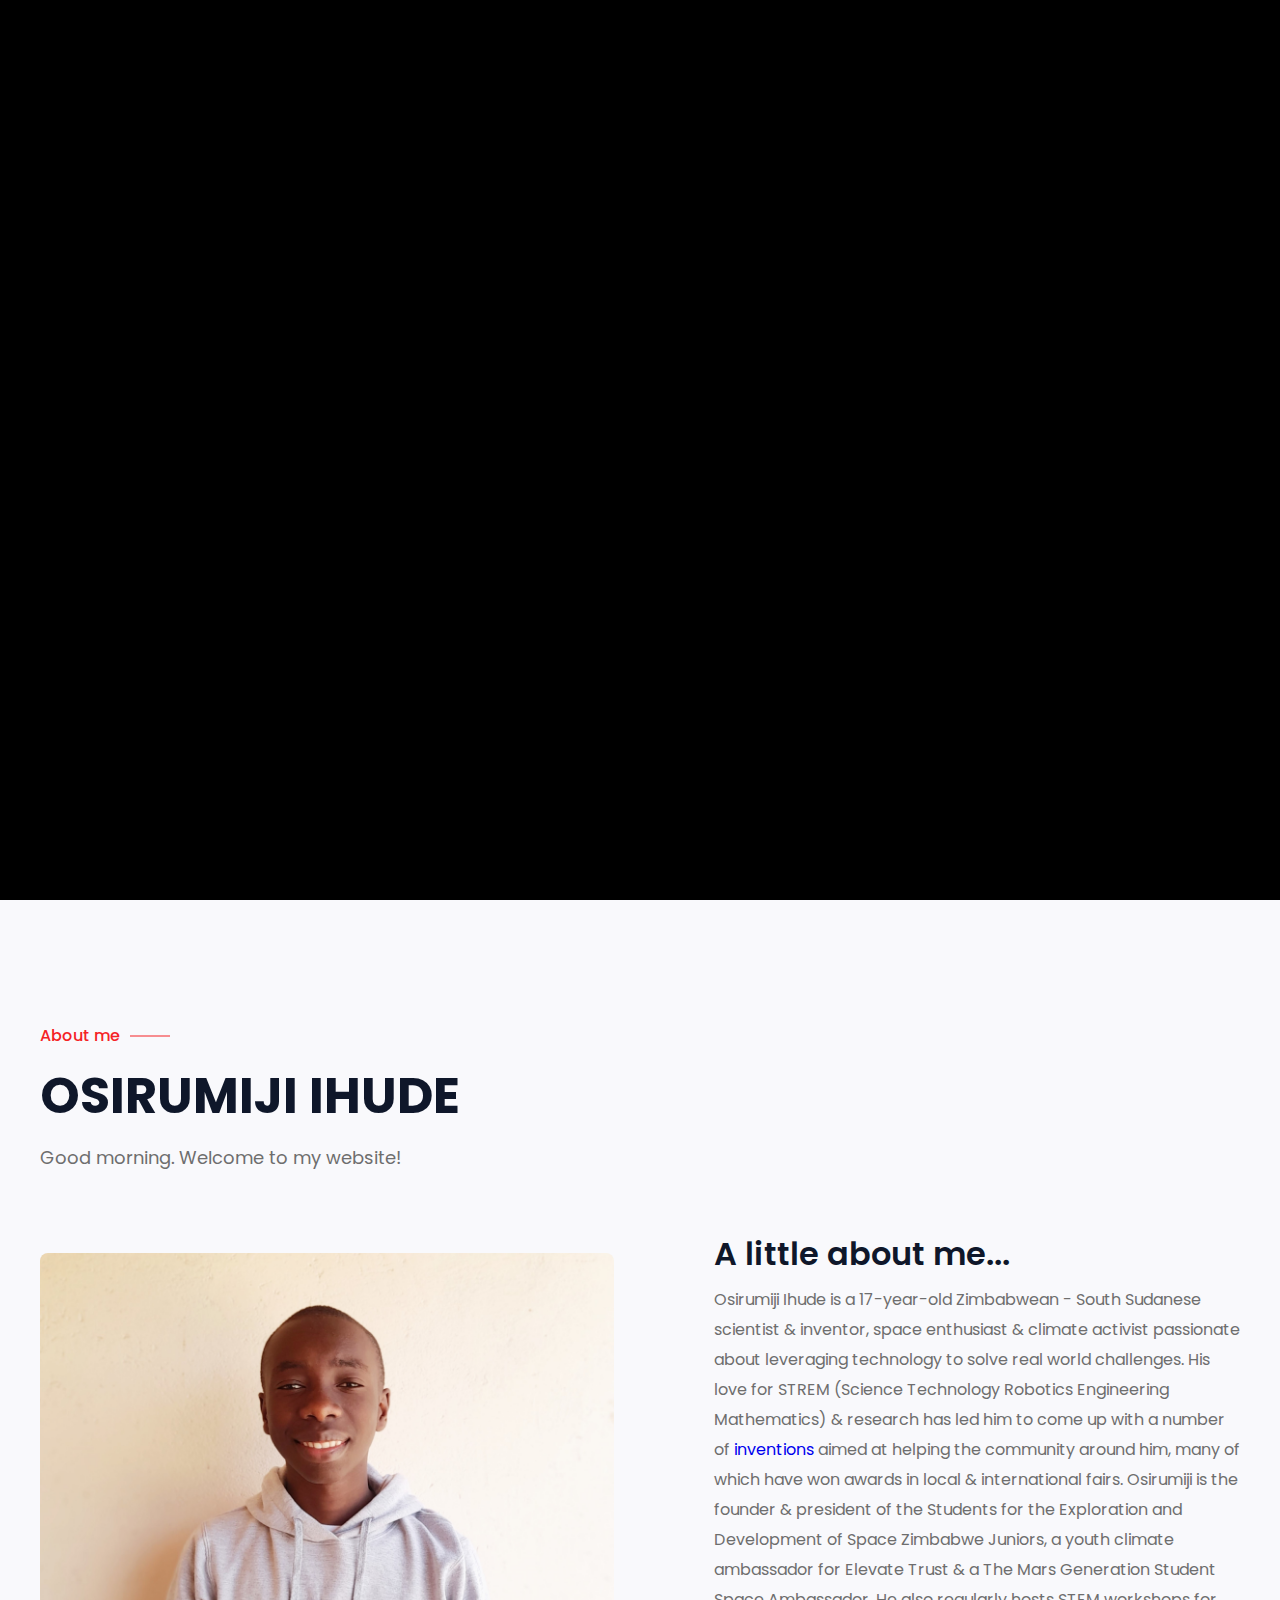
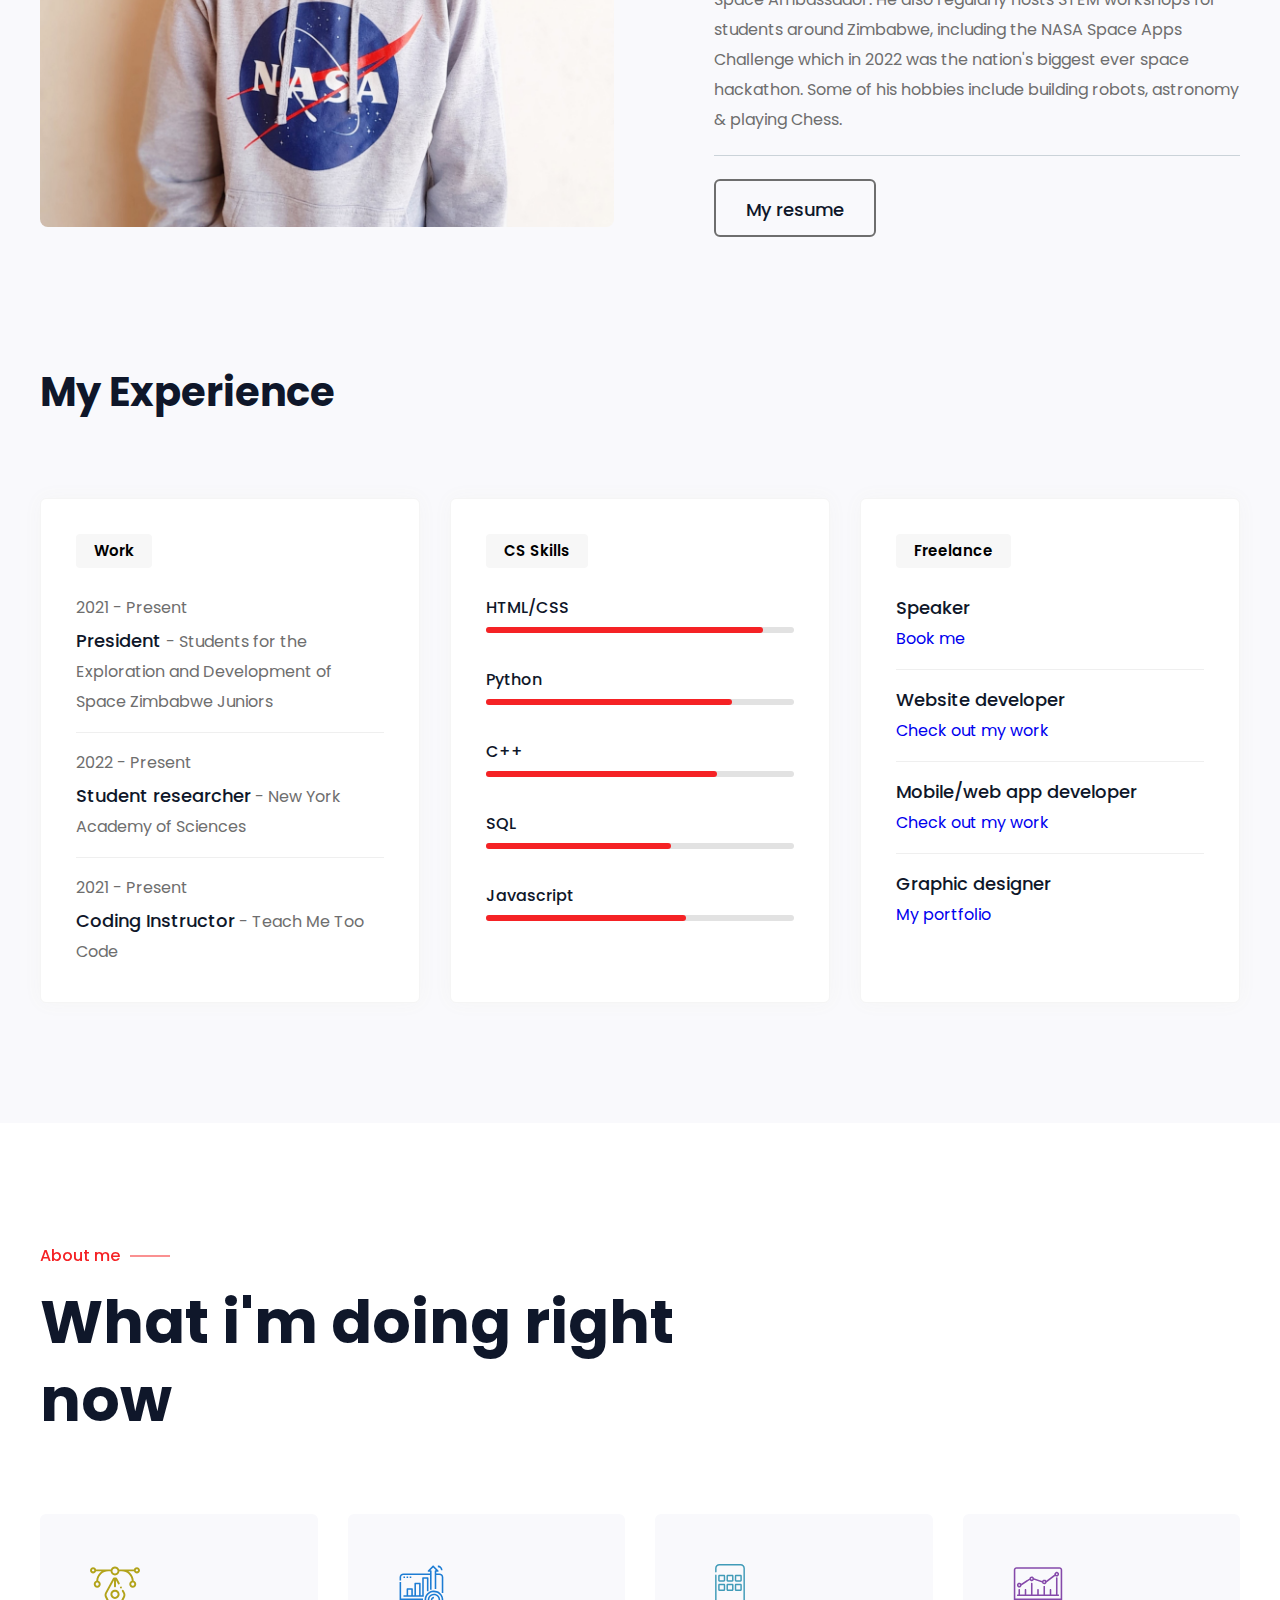
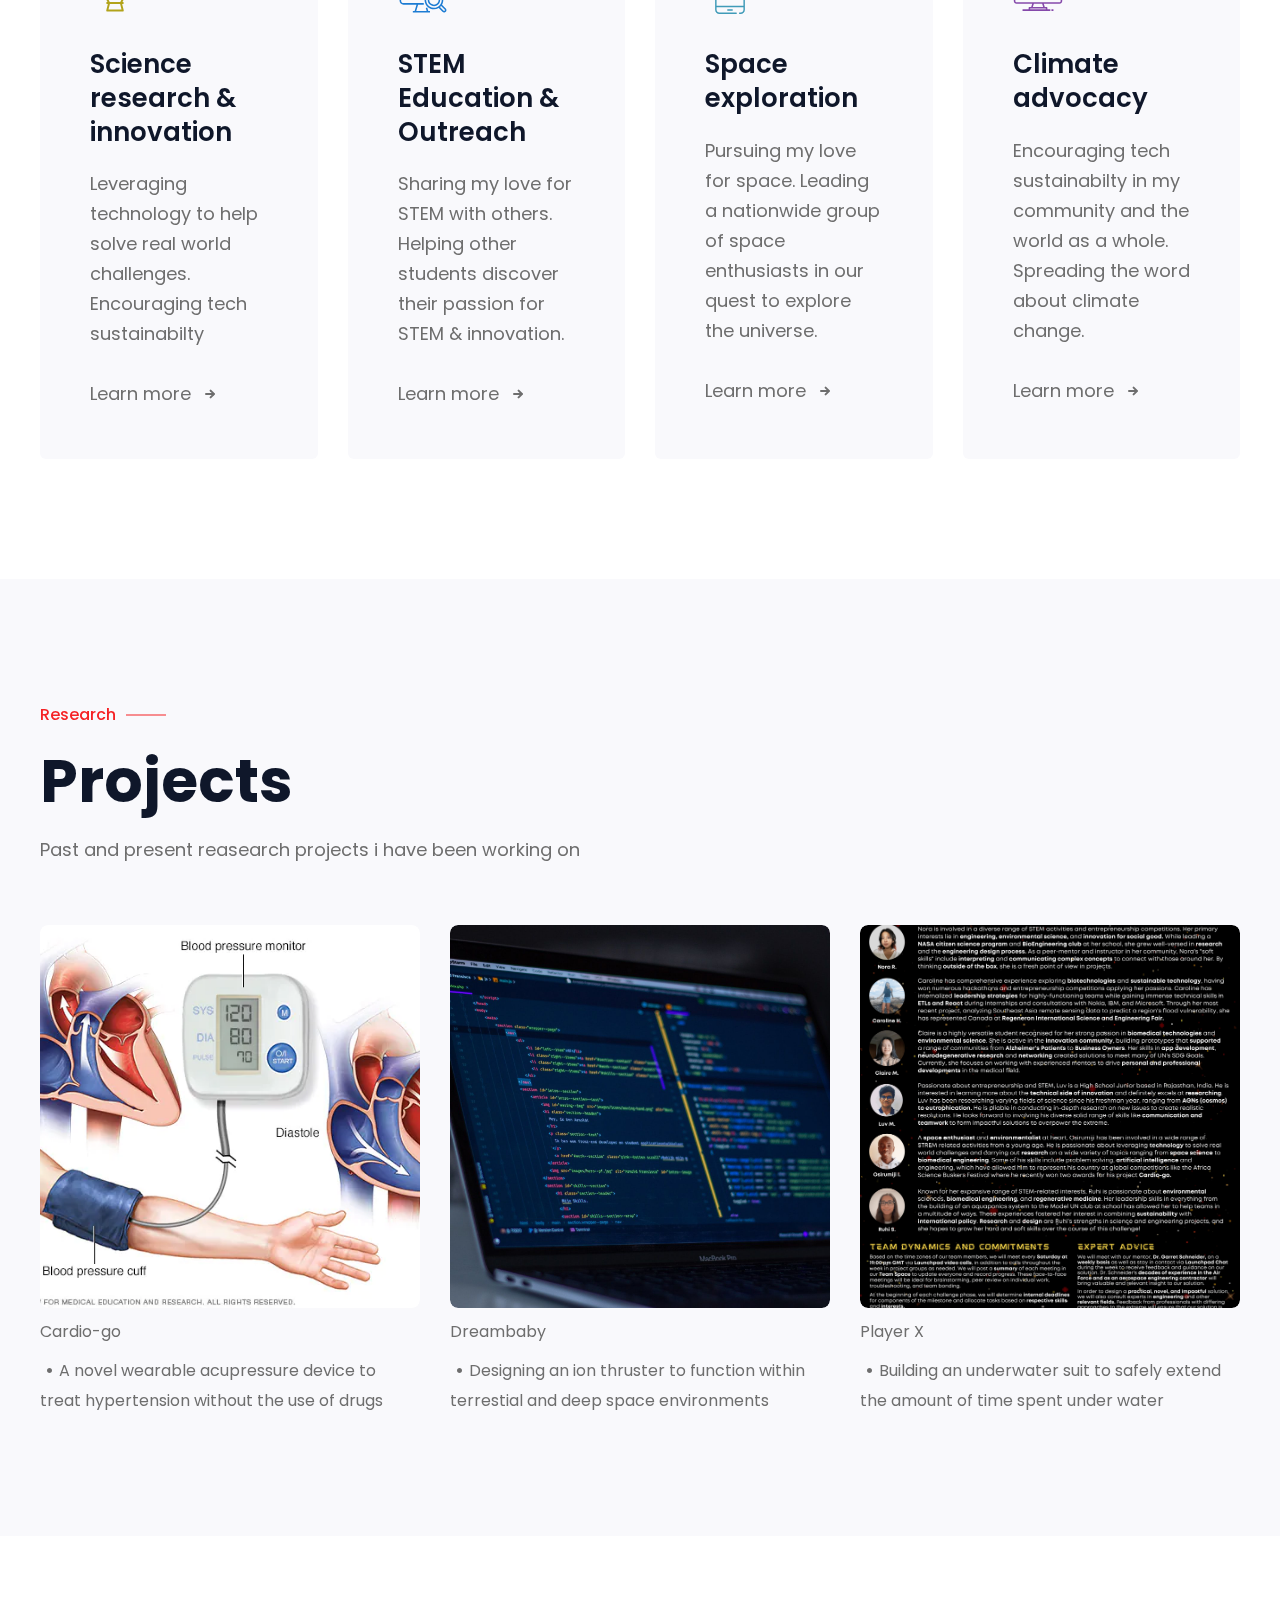
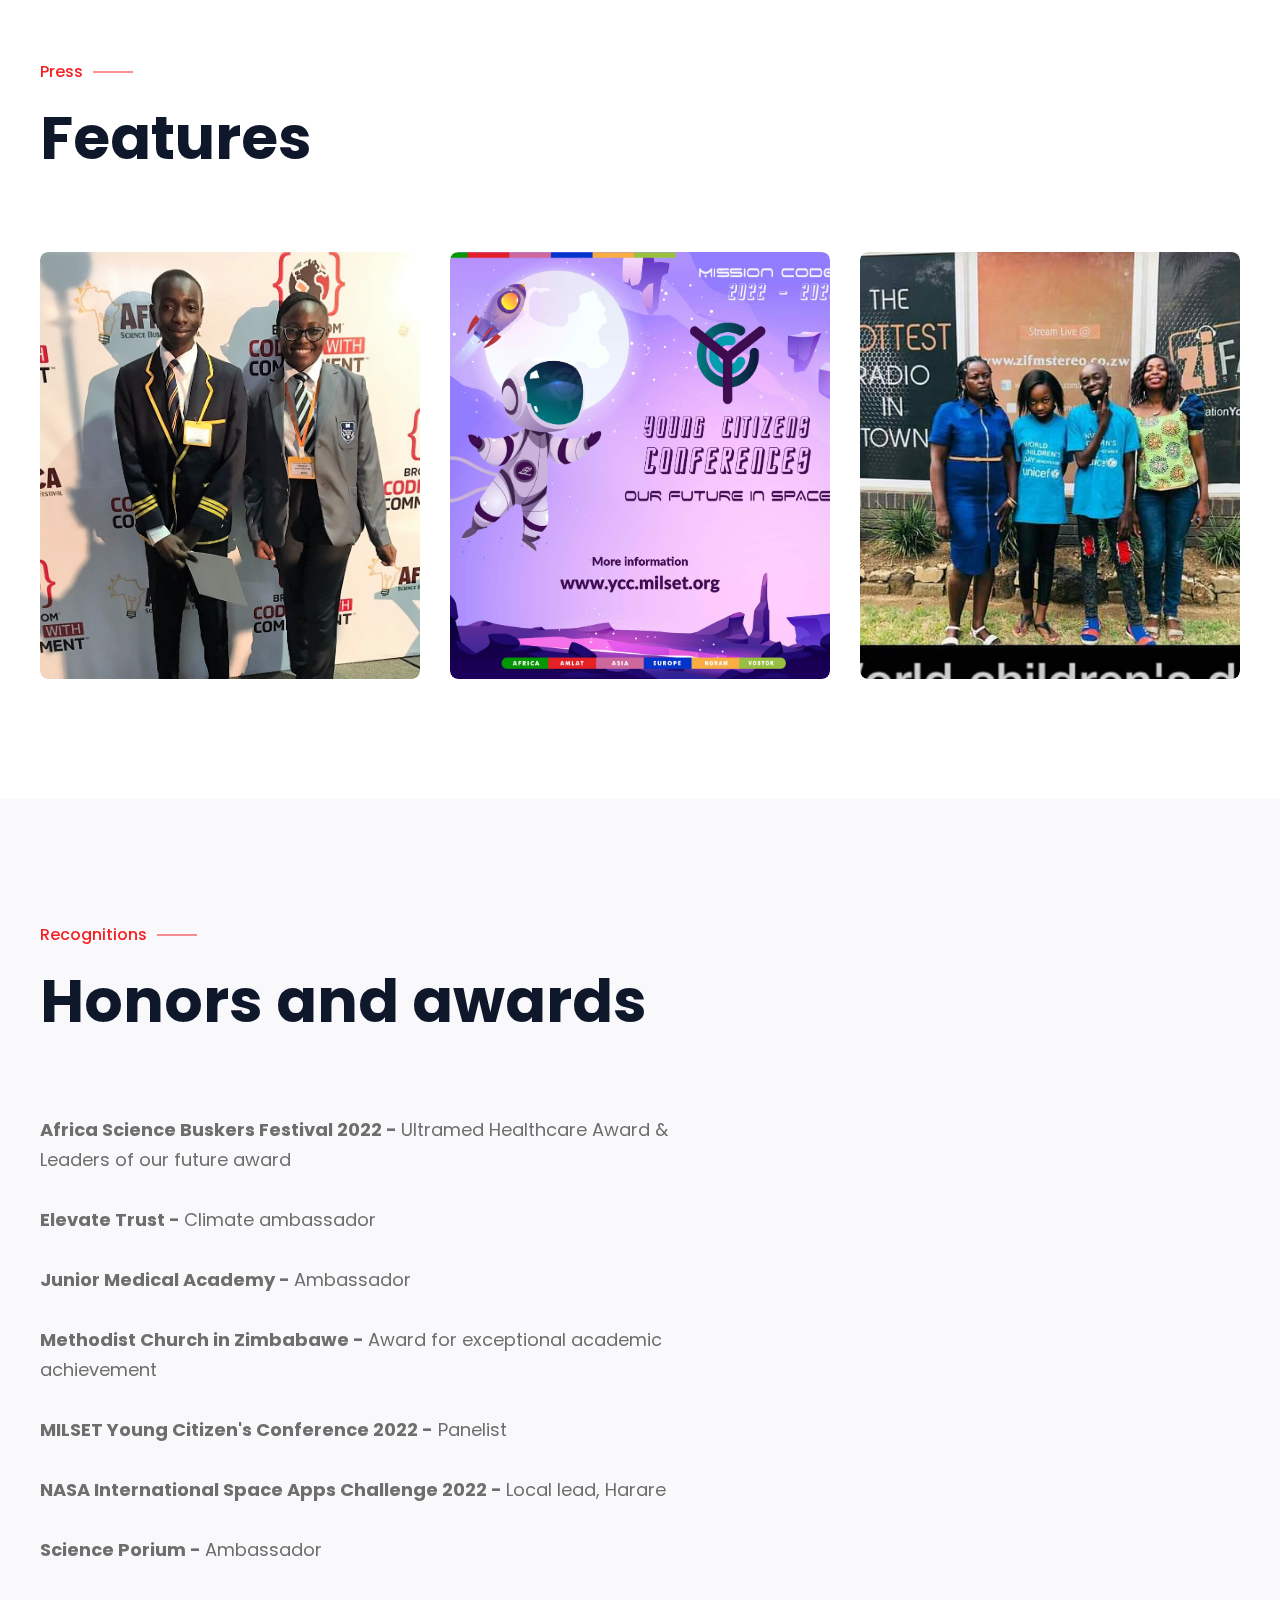
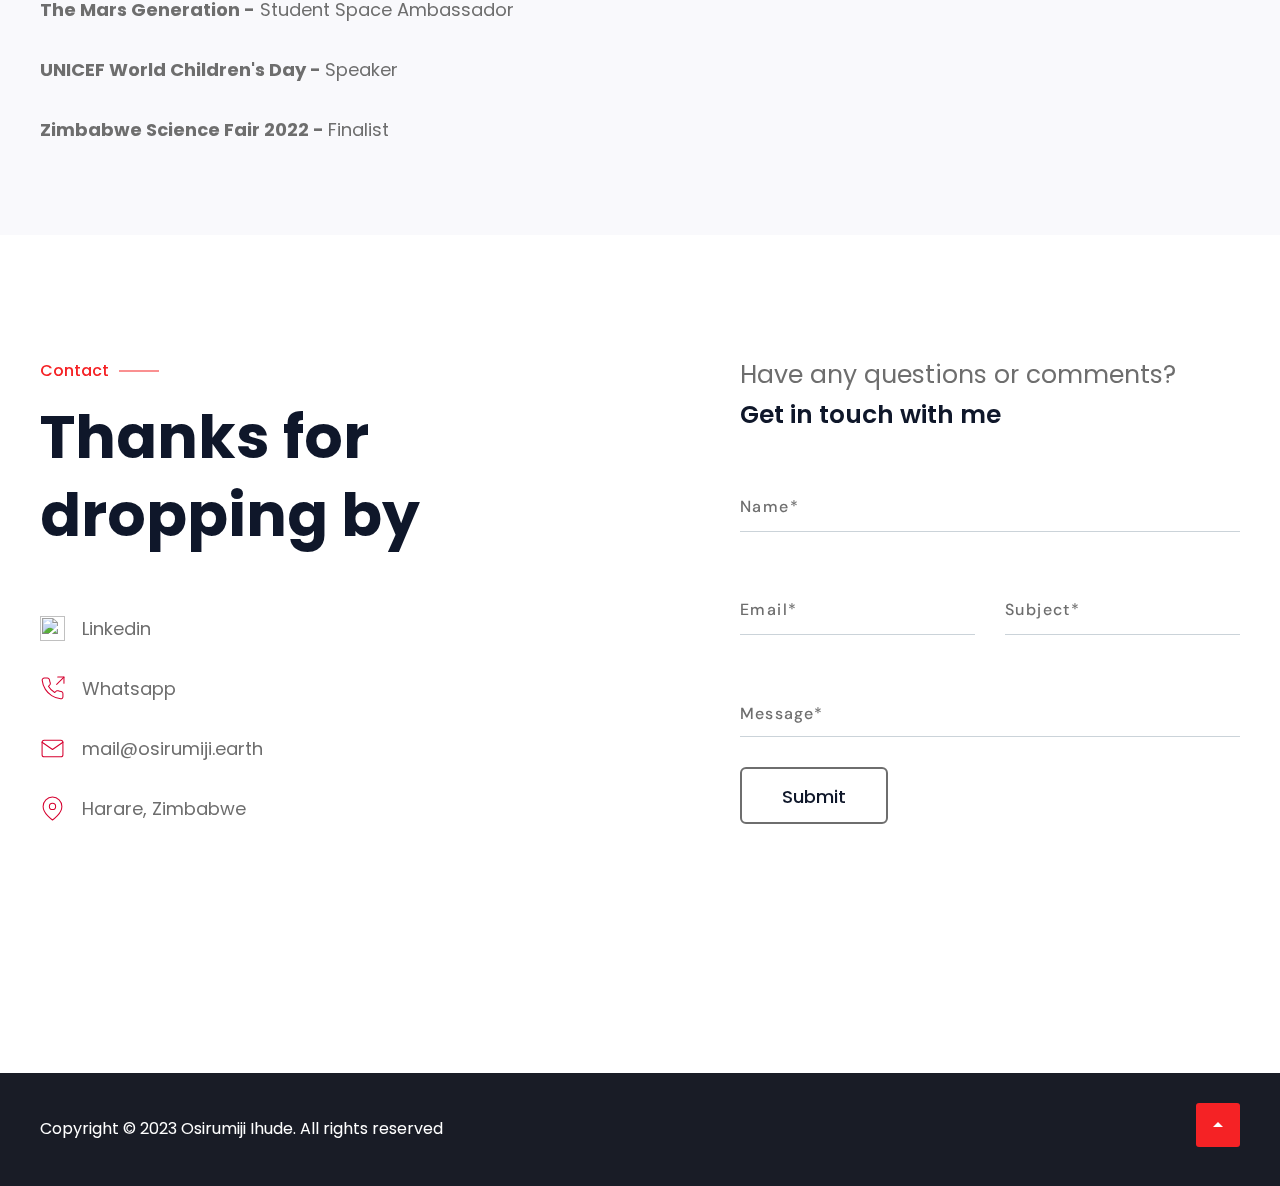
==== commit 9d97df70: "Add files via upload" ====
--- a/index.html
+++ b/index.html
@@ -242,7 +242,7 @@
               
                   </h1>
 				  <h3 class="job">Hi, <span>I'm Osirumiji</span></h3>
-			  <p class="text aos-init aos-animate" data-aos="fade-up" data-aos-duration="1200" data-aos-delay="100">Scientist  •  Researcher  •  Inventor  •  Speaker  •  Writer  •  STEM 
+			  <p class="text aos-init aos-animate" data-aos="fade-up" data-aos-duration="1200" data-aos-delay="100" style=" colour: white; " >Scientist  •  Researcher  •  Inventor  •  Speaker  •  Writer  •  STEM 
 				Advocate  •  Chess player  •  Programmer  •  Space enthusiast  •  Environmentalist</p>
 			  <div class="mobile_social aos-init aos-animate" data-aos="fade-up" data-aos-duration="1200" data-aos-delay="150">
 				<ul>
@@ -317,20 +317,17 @@
 					<div class="short">
 						
 						<h3>A little about me...</h3>
-						<p>Osirumiji Ihude is a 17 year old Zimbabwean-South Sudanese scientist &amp; inventor, space enthusiast &amp; climate advocate
-							 passionate about leveraging technology to solve the world's most pressing challenges. His love for STREM (Science Technology
-							  Robotics Engineering Mathematics) &amp; reasearch has led him come up with a number of inventions and gadgets aimed at
-							   helping the community around him. He has won a number of awards in many local and international fairs, including two
-							    grand awards at the Africa Science Buskers Festival 2022. Osirumiji is the founder &amp; president of the Students
-								 for the Exploration and Development of Space Zimbabwe Juniors, a climate youth ambassador for Elevate Trust &amp;
-								  is a The Mars Generation Student Space Ambassador. He has also hosted numerous STEM workshops for students around
-								   Zimbabwe, including the 2022 NASA Space Apps Challenge Harare which was the country's biggest ever space hackathon.
-								    Some of his hobbies include building robots, working on Artificial Intelligence/Machine learning models &amp;
-									 playing Chess.</p>
+						<p>Osirumiji Ihude is a 17-year-old Zimbabwean - South Sudanese scientist &amp; inventor, space enthusiast &amp; climate activist passionate about
+							 leveraging technology to solve real world challenges. His love for STREM (Science Technology Robotics Engineering Mathematics) &amp; research
+							  has led him to come up with a number of <a href="#news" style="text-decoration: none;" >inventions</a> aimed at helping the community around
+							   him, many of which have won awards in local & international fairs. Osirumiji is the founder &amp; president of the Students for the
+							    Exploration and Development of Space Zimbabwe Juniors, a youth climate ambassador for Elevate Trust &amp; a The Mars Generation
+								 Student Space Ambassador. He also regularly hosts STEM workshops for students around Zimbabwe, including the NASA Space Apps Challenge
+								  which in 2022 was the nation's biggest ever space hackathon. Some of his hobbies include building robots, astronomy &amp; playing Chess.</p>
 					</div>
 					<div class="extra">
 					<div class="beny_tm_button color-outline">
-						<a href="img/about/cv.webp" download="" style="cursor: none;">
+						<a href="docs/osirumiji-ihude-resume.pdf" download="" style="cursor: none;">
 						  <span class="wrapper">
 							<span class="first">My resume</span>
 							<span class="second">My resume</span>
@@ -423,7 +420,7 @@
 							  
                               <div class="progress_inner">
                                 <span>
-                                  <span class="label">Swift</span>
+                                  <span class="label">SQL</span>
                                   <span class="number"></span>
                                 </span>
                                 <div class="background">
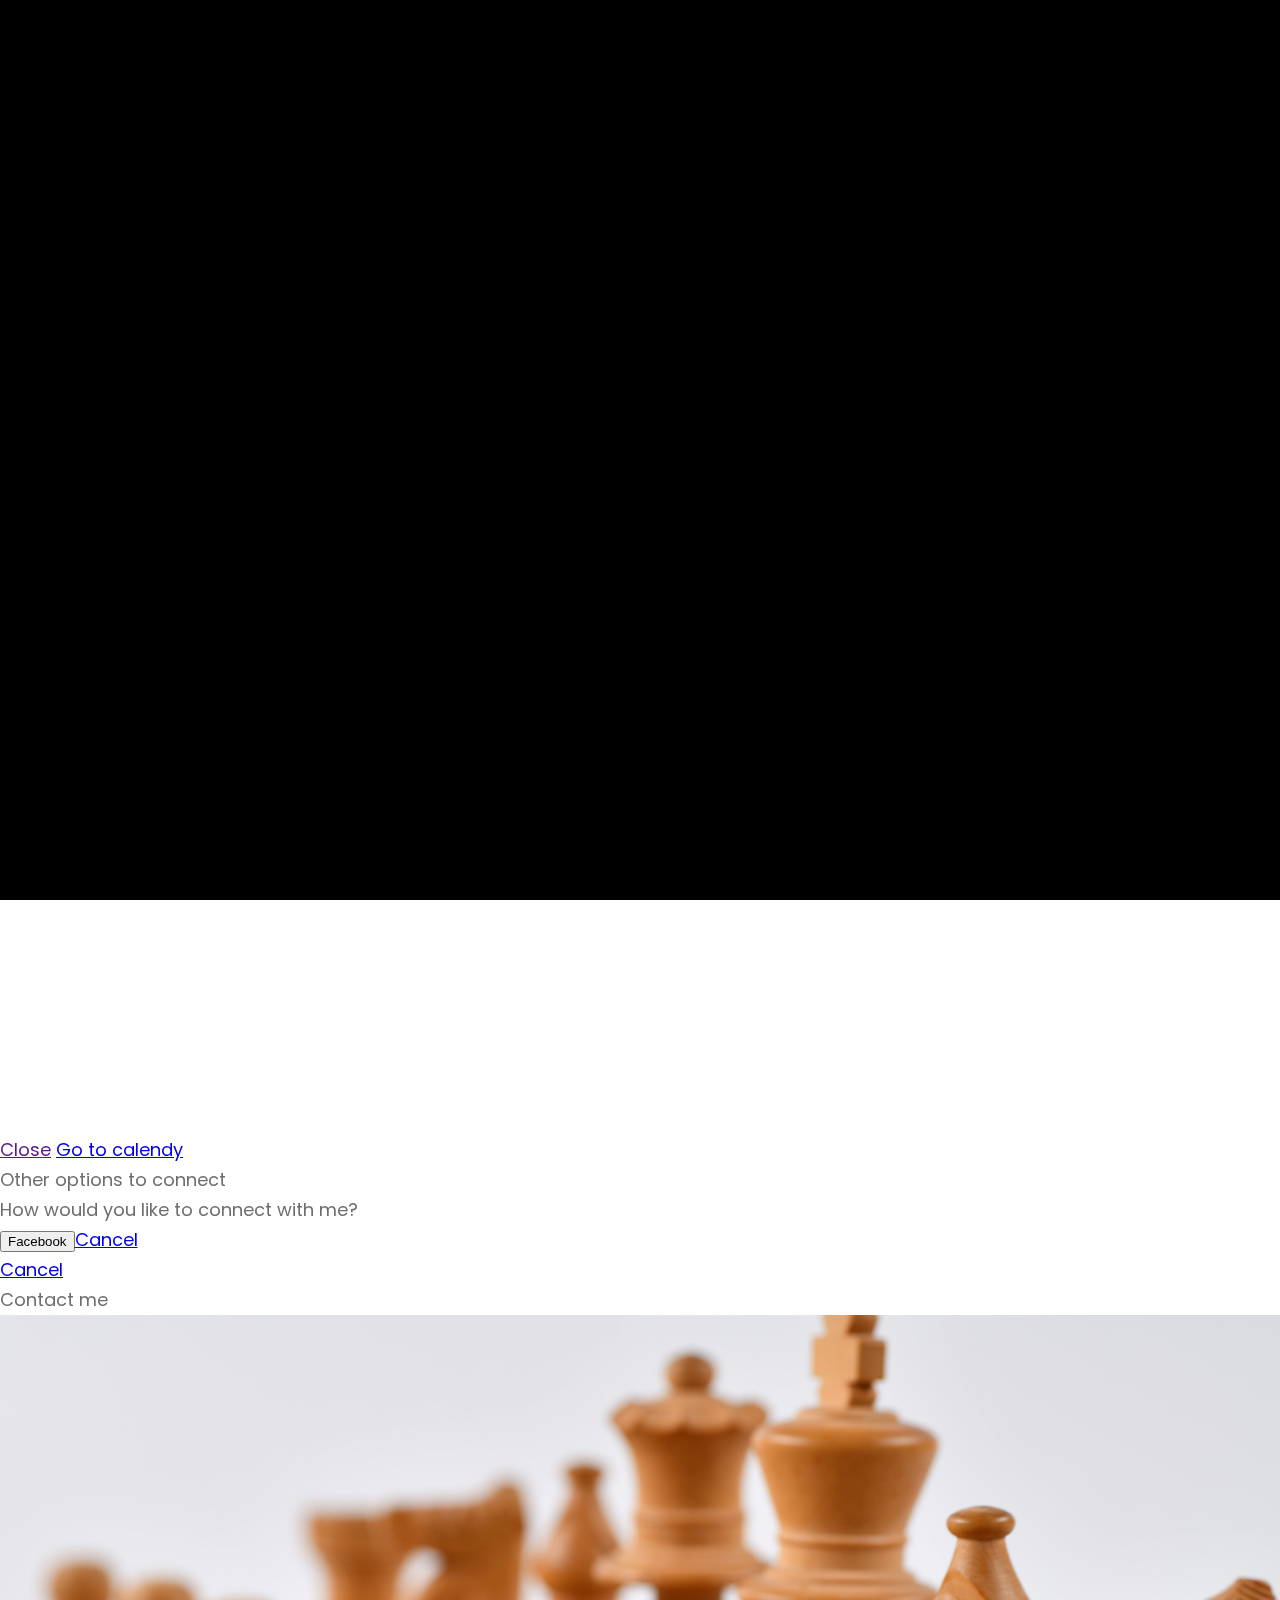
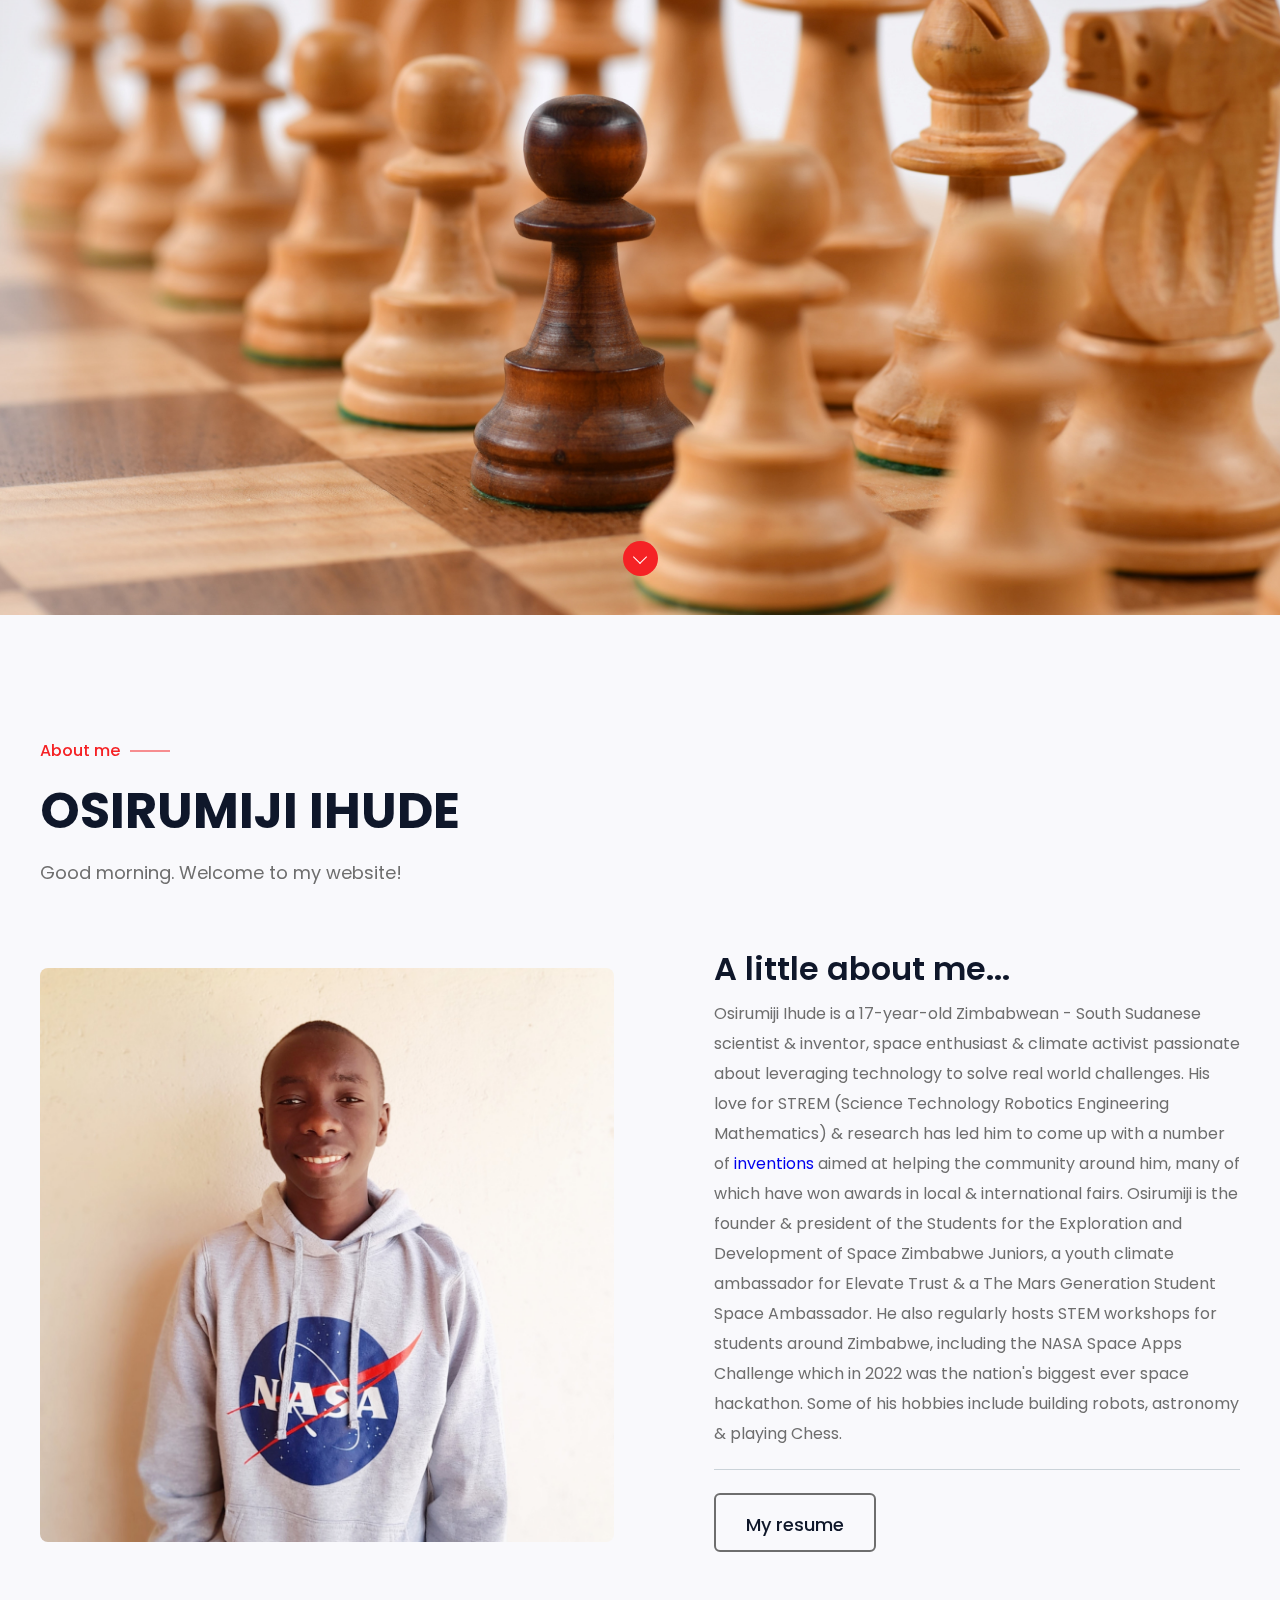
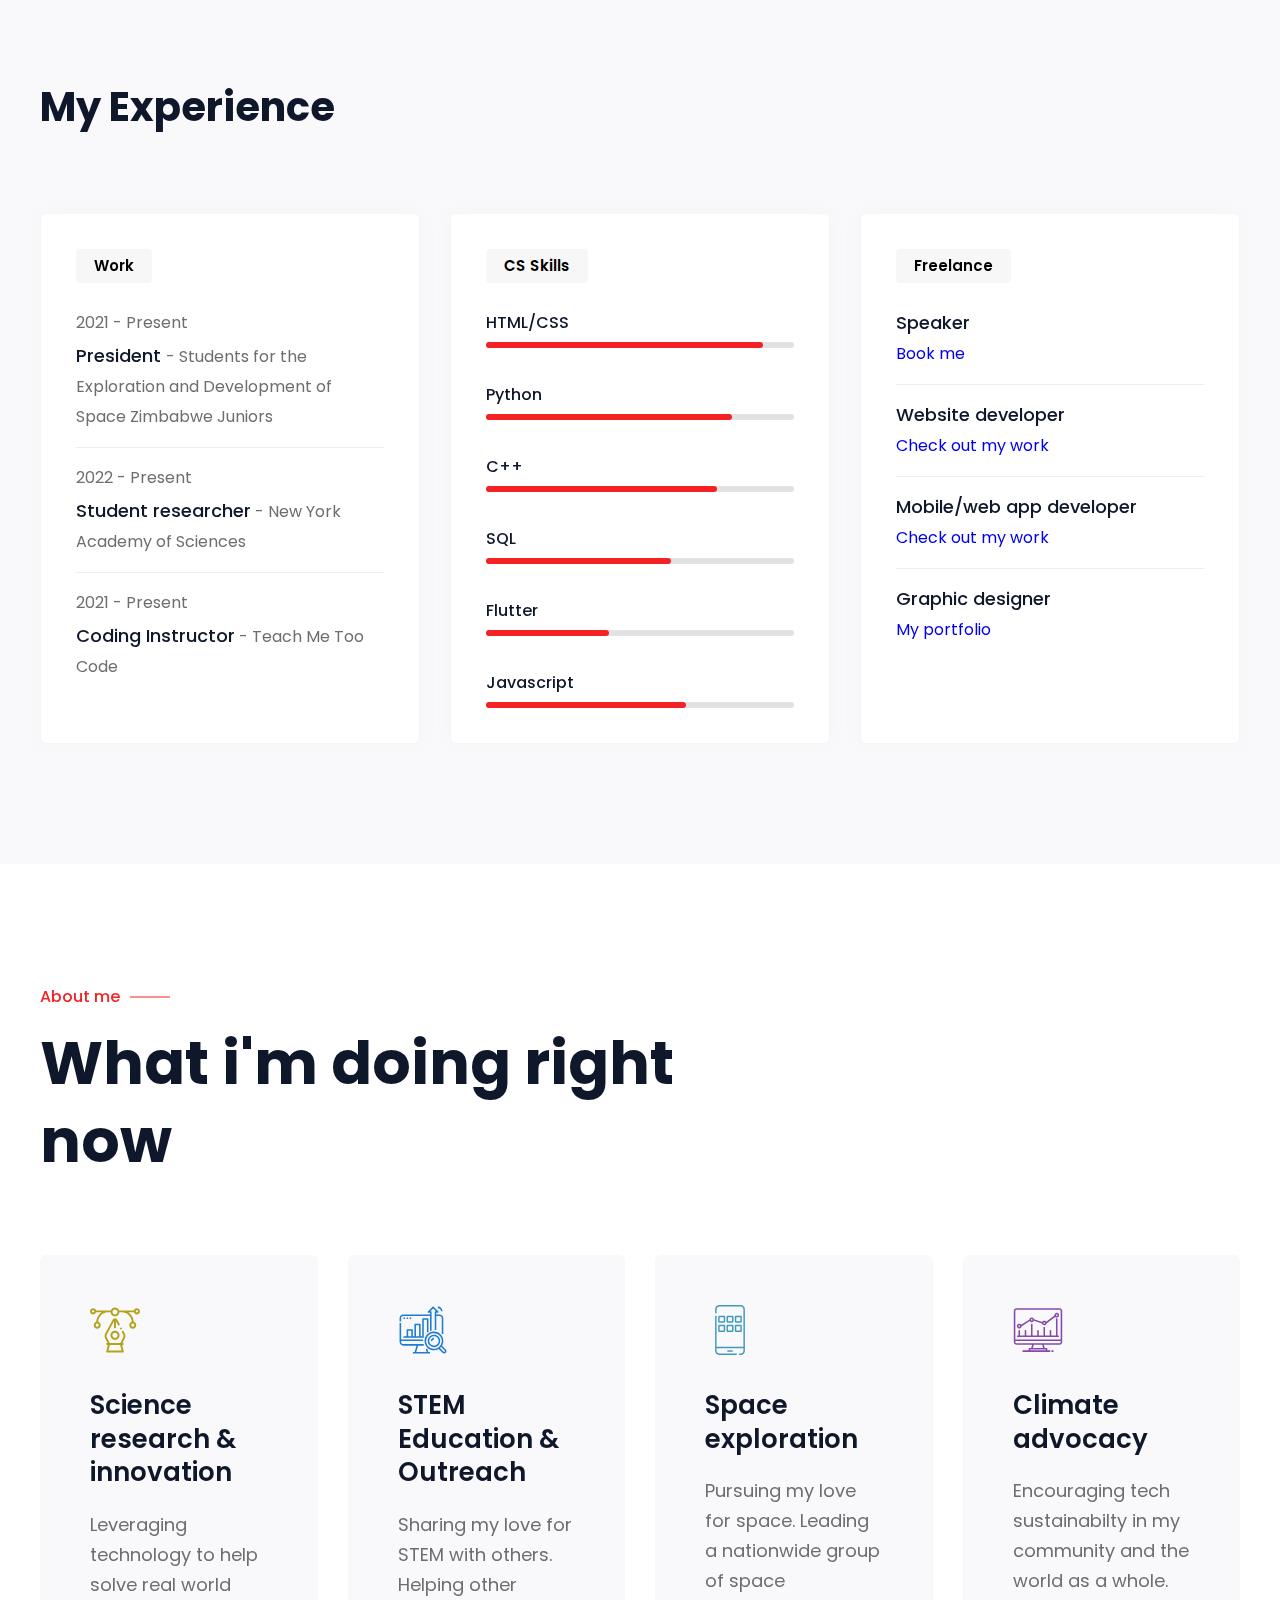
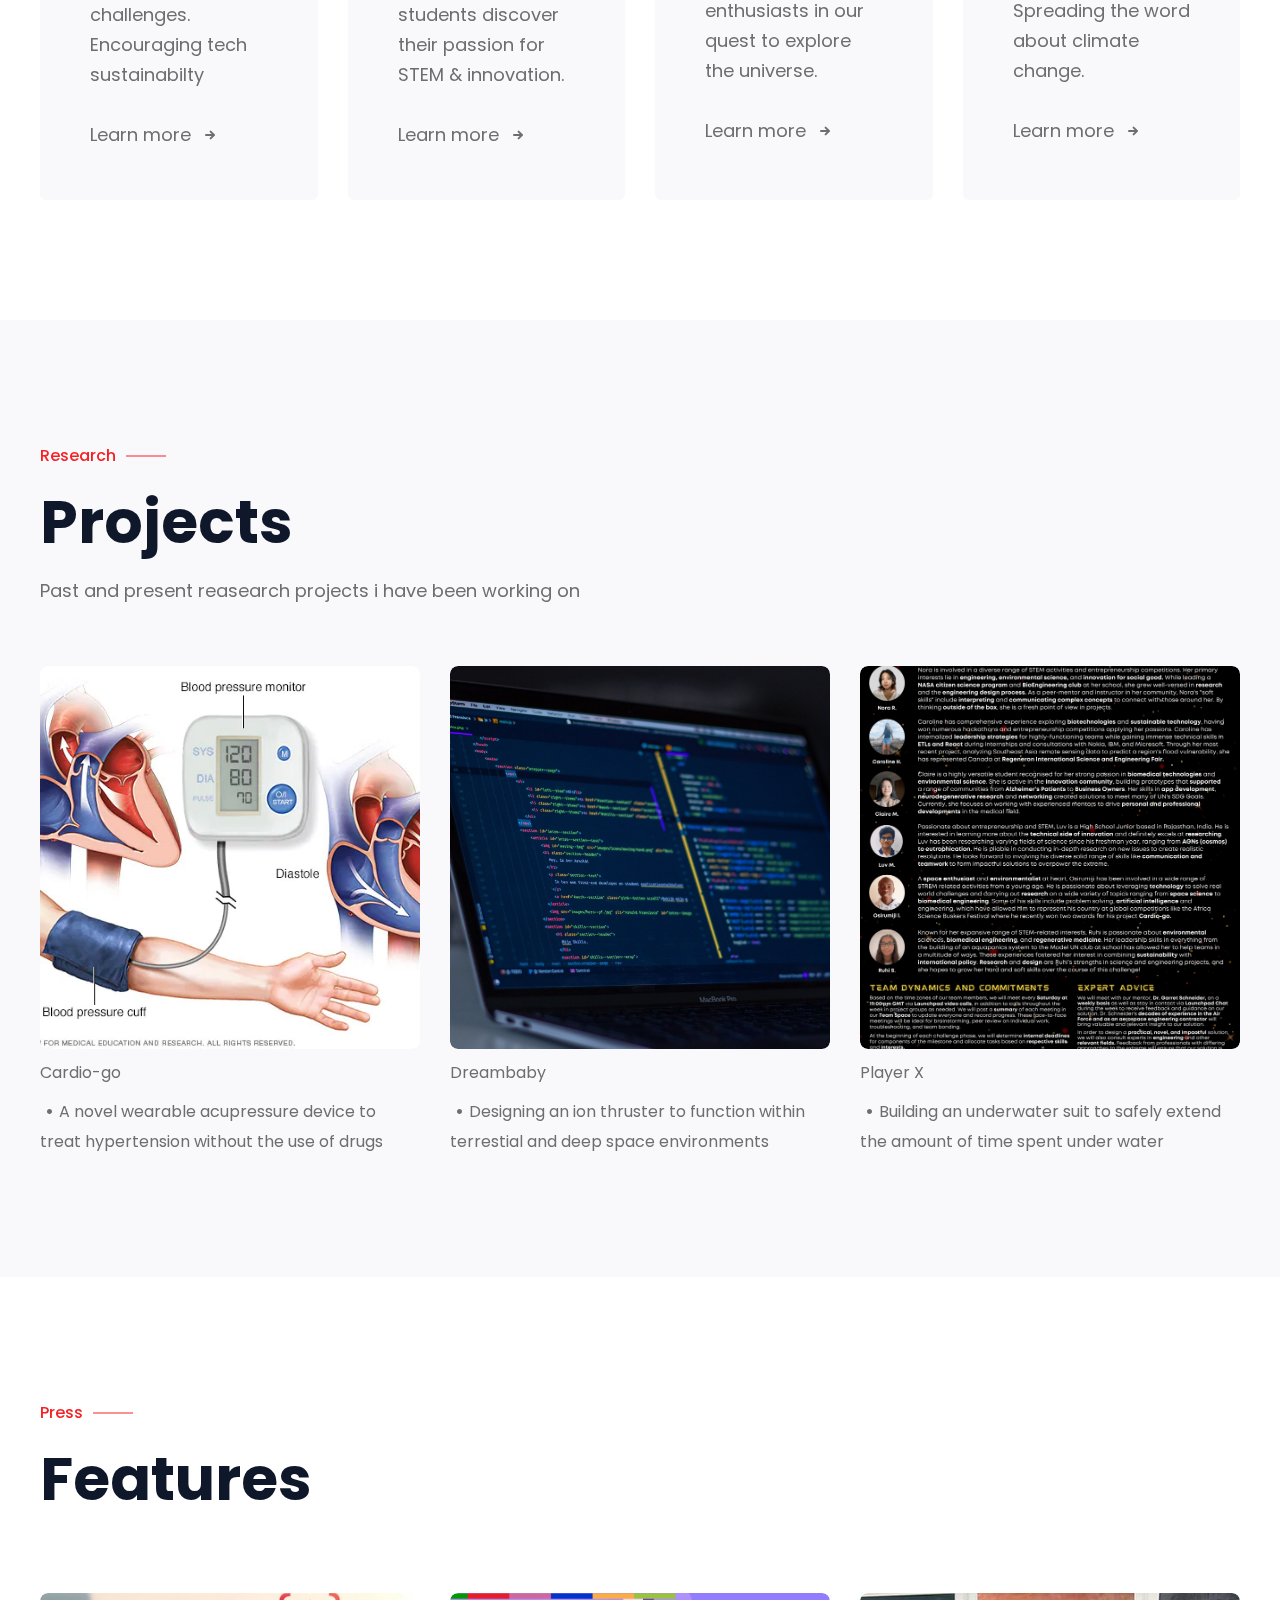
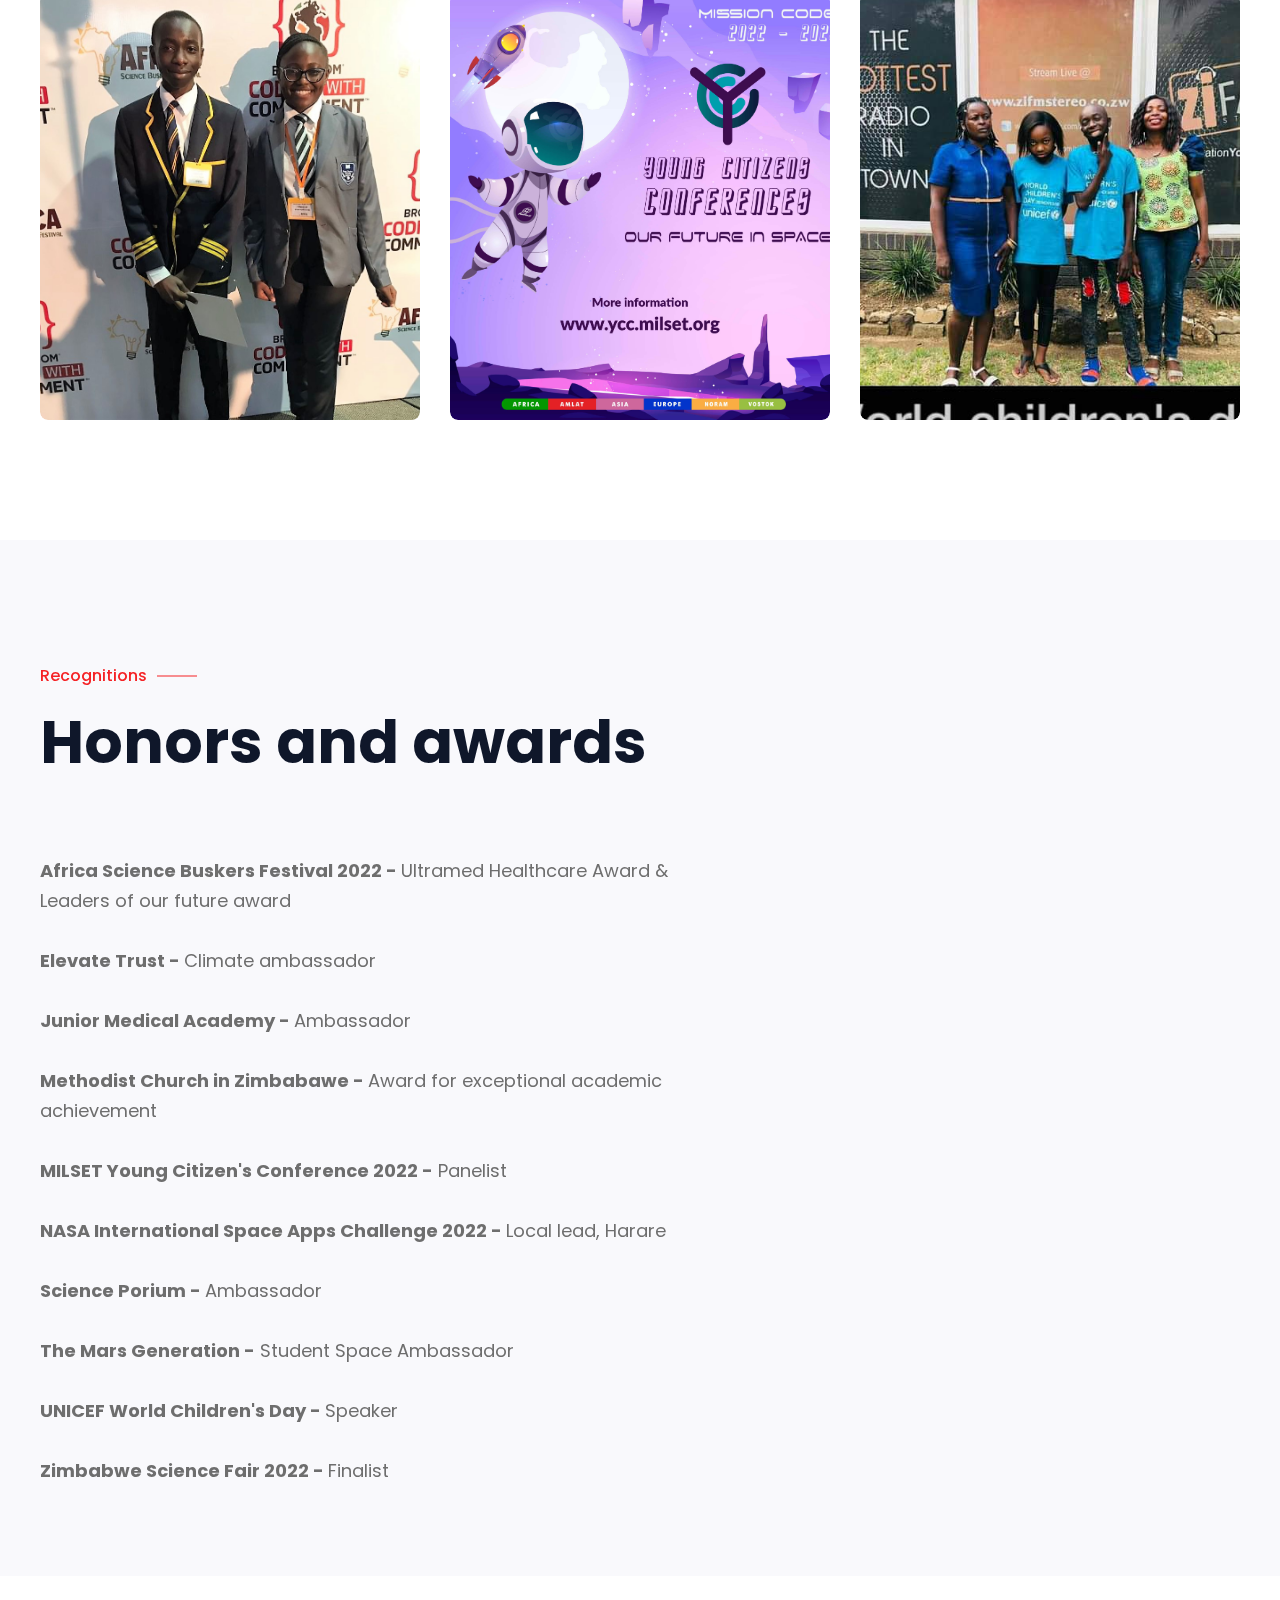
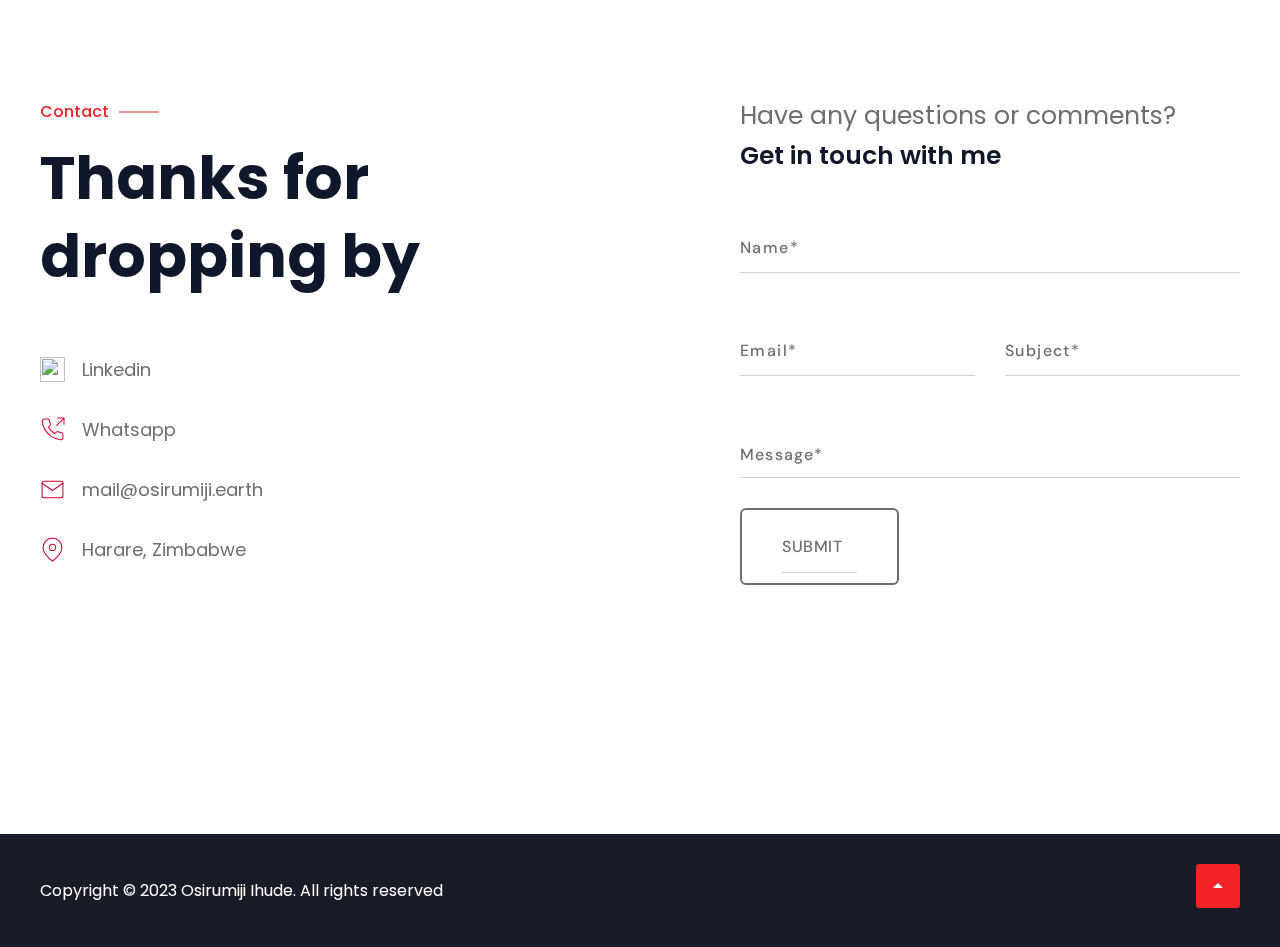
==== commit 631a5c5c: "Add files via upload" ====
--- a/index.html
+++ b/index.html
@@ -213,7 +213,70 @@
 	  </div>
 	<!-- /MOBILE MENU -->
 	
-
+<!-- FAB -->
+	<div id="modal-write" class="modal">
+		<a href="#" class="modal-close"></a>
+		<div class="modal-content">
+		  <a href="#" class="modal-close"></a>
+		  <div class="modal-header">Send me a message</div>
+		  <div class="modal-body">
+
+			<form action="php/form.php" method="post">
+				<label for="modal-write-title">Name:</label><br>
+				<input type="text" id="name" name="name" placeholder=" Email..." required><br>
+				<label for="email">Email:</label><br>
+				<input type="text" id="email" name="email" placeholder=" Email..." required><br>
+				<label for="modal-write-title">Message subject:</label>
+			<input type="text" name="title" id="modal-write-title" placeholder=" Subject..." required>
+				<label for="modal-write-body">Message Body:</label><br>
+				<textarea name="message" cols="30" rows="10" id="message" placeholder="What would you like to say?" required></textarea><br>
+				<input type="submit" class="write" value="Submit">
+			  </form>
+
+		  </div>
+		</div>
+	  </div>
+	  <div id="modal-archive" class="modal">
+		<a href="#" class="modal-close"></a>
+		<div class="modal-content">
+		  <a href="#" class="modal-close"></a>
+		  <div class="modal-header">Set up a meeting</div>
+		  <div class="modal-body">
+			
+			<!-- Calendly inline widget begin -->
+<div class="calendly-inline-widget" data-url="https://calendly.com/osirumiji?hide_gdpr_banner=1" style="min-width:320px;height:630px;"></div>
+<script type="text/javascript" src="https://assets.calendly.com/assets/external/widget.js" async></script>
+<!-- Calendly inline widget end -->
+			<div class="modal-actions">
+			  <a href="">Close</a>
+			  <a href= "https://calendy.com/" class="archive">Go to calendy</button>
+			</div>
+		  </div>
+		</div>
+	  </div>
+	  <div id="modal-delete" class="modal">
+		<a href="#" class="modal-close"></a>
+		<div class="modal-content">
+		  <a href="#" class="modal-close"></a>
+		  <div class="modal-header">Other options to connect</div>
+		  <div class="modal-body">
+			<p>How would you like to connect with me?</p>
+			<p class="warning"><i class="far fa-exclamation-circle"></i></p>
+			<button class="delete">Facebook</button><a href="#">Cancel</a>
+			<div class="modal-actions">
+			  <a href="#">Cancel</a>
+			  
+			</div>
+		  </div>
+		</div>
+	  </div>
+	  <div id="mega-button">
+		<div class="tooltip">Contact me</div>
+		<a class="sub-button" id="buttons--write" href="#modal-write"></a>
+		<a class="sub-button" id="buttons--archive" href="#modal-archive"></a>
+		<a class="sub-button" id="buttons--delete" href="#modal-delete"></a>
+	  </div>
+<!-- /FAB -->
 
 
 	<!-- HERO -->
@@ -429,6 +492,17 @@
                                   </div>
                                 </div>
                               </div>
+							  <div class="progress_inner">
+                                <span>
+                                  <span class="label">Flutter</span>
+                                  <span class="number"></span>
+                                </span>
+                                <div class="background">
+                                  <div class="bar open">
+                                    <div class="bar_in" style="width: 40%;"></div>
+                                  </div>
+                                </div>
+                              </div>
                               <div class="progress_inner">
                                 <span>
                                   <span class="label">Javascript</span>
@@ -906,7 +980,10 @@
 						<p>Have any questions or comments?<br /><span>Get in touch with me</span></p>
 					</div>
 					<div class="fields">
-						<form action="/" method="post" class="contact_form" id="contact_form" autocomplete="off">
+
+						
+
+						<form action="php/form.php" method="post" class="contact_form" id="contact_form" autocomplete="on">
 							<div class="returnmessage" data-success="Thank you for your message. I will get back to you as soon as possible."></div>
 							<div class="empty_notice"><span>Please Fill Required Fields</span></div>
 							<div class="first_row">
@@ -926,8 +1003,8 @@
 							<div class="beny_tm_button">
 								<a id="send_message" href="#">
 									<span class="wrapper">
-										<span class="first">Submit</span>
-										<span class="second">Submit</span>
+										<span class="first"><input type="submit" class="write" value="Submit"></span>
+										<span class="second"><input type="submit" class="write" value="Submit"></span>
 									</span>
 								</a>
 							</div>
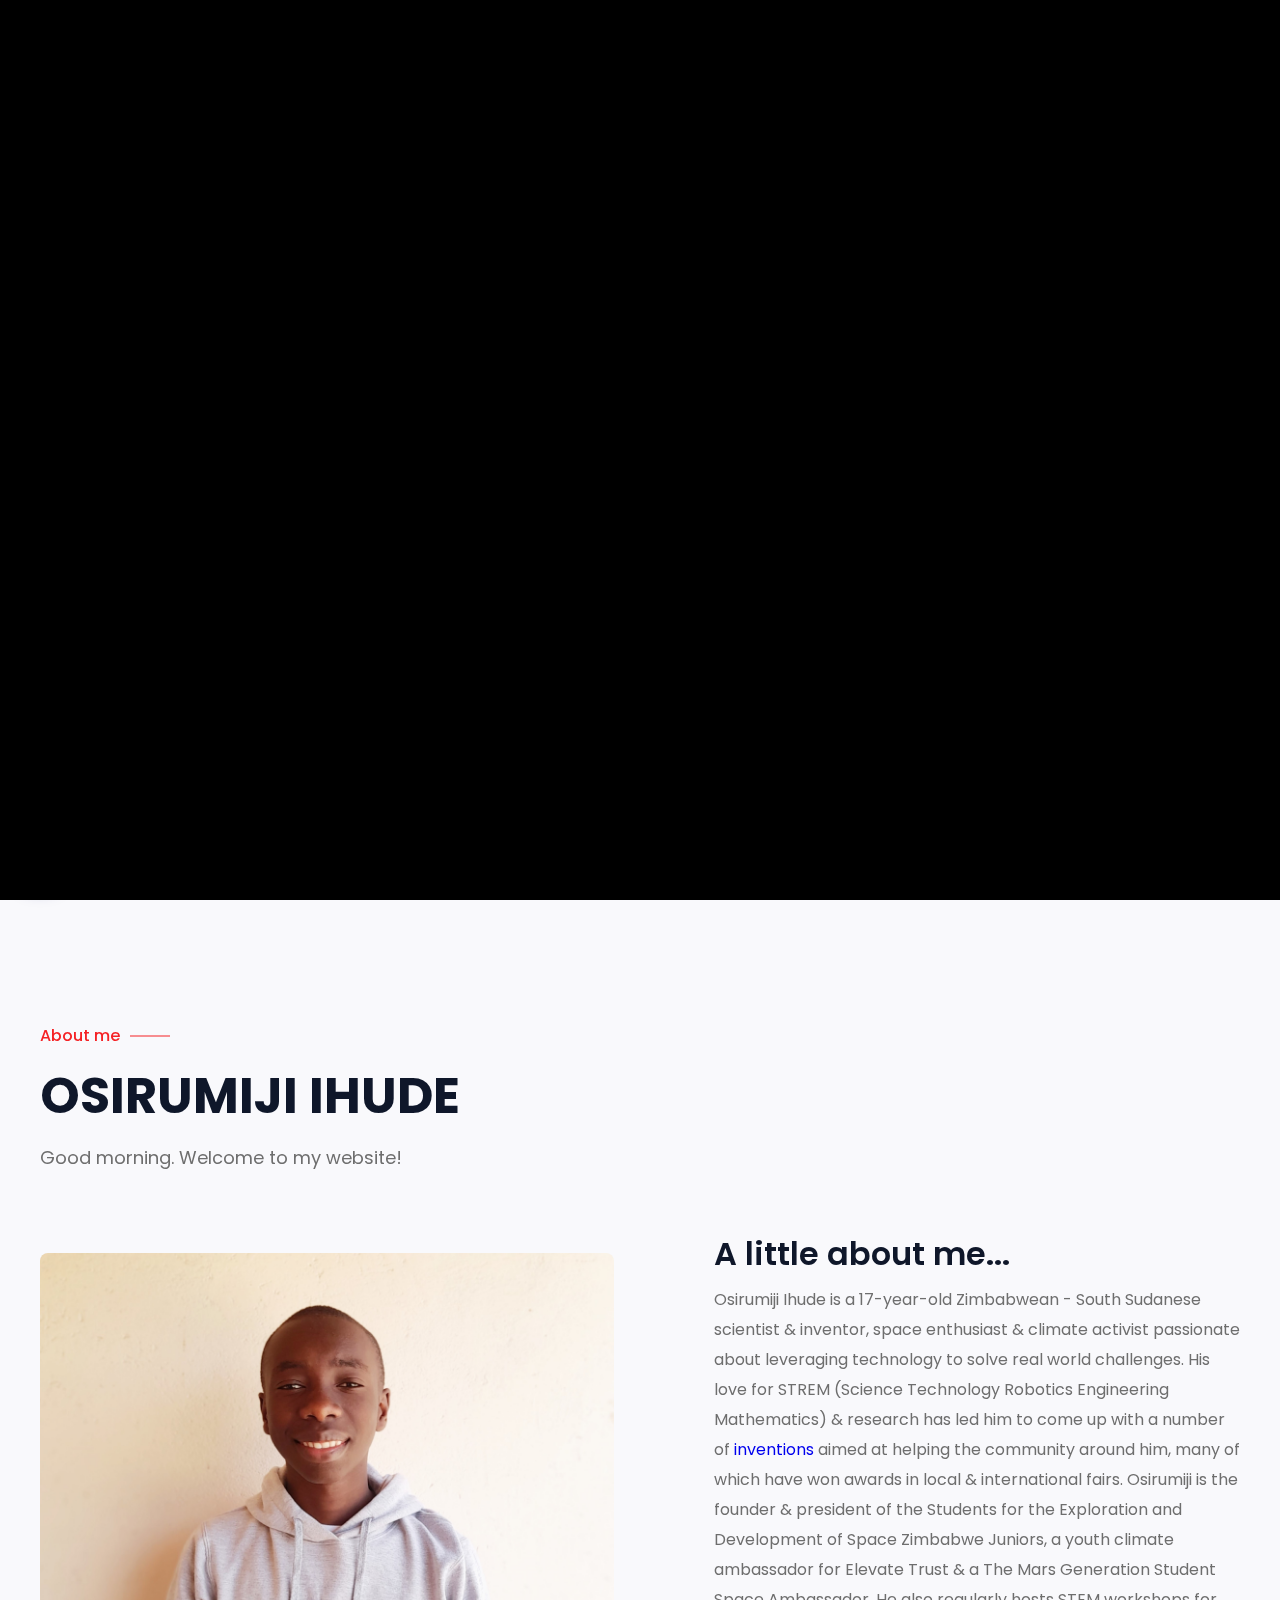
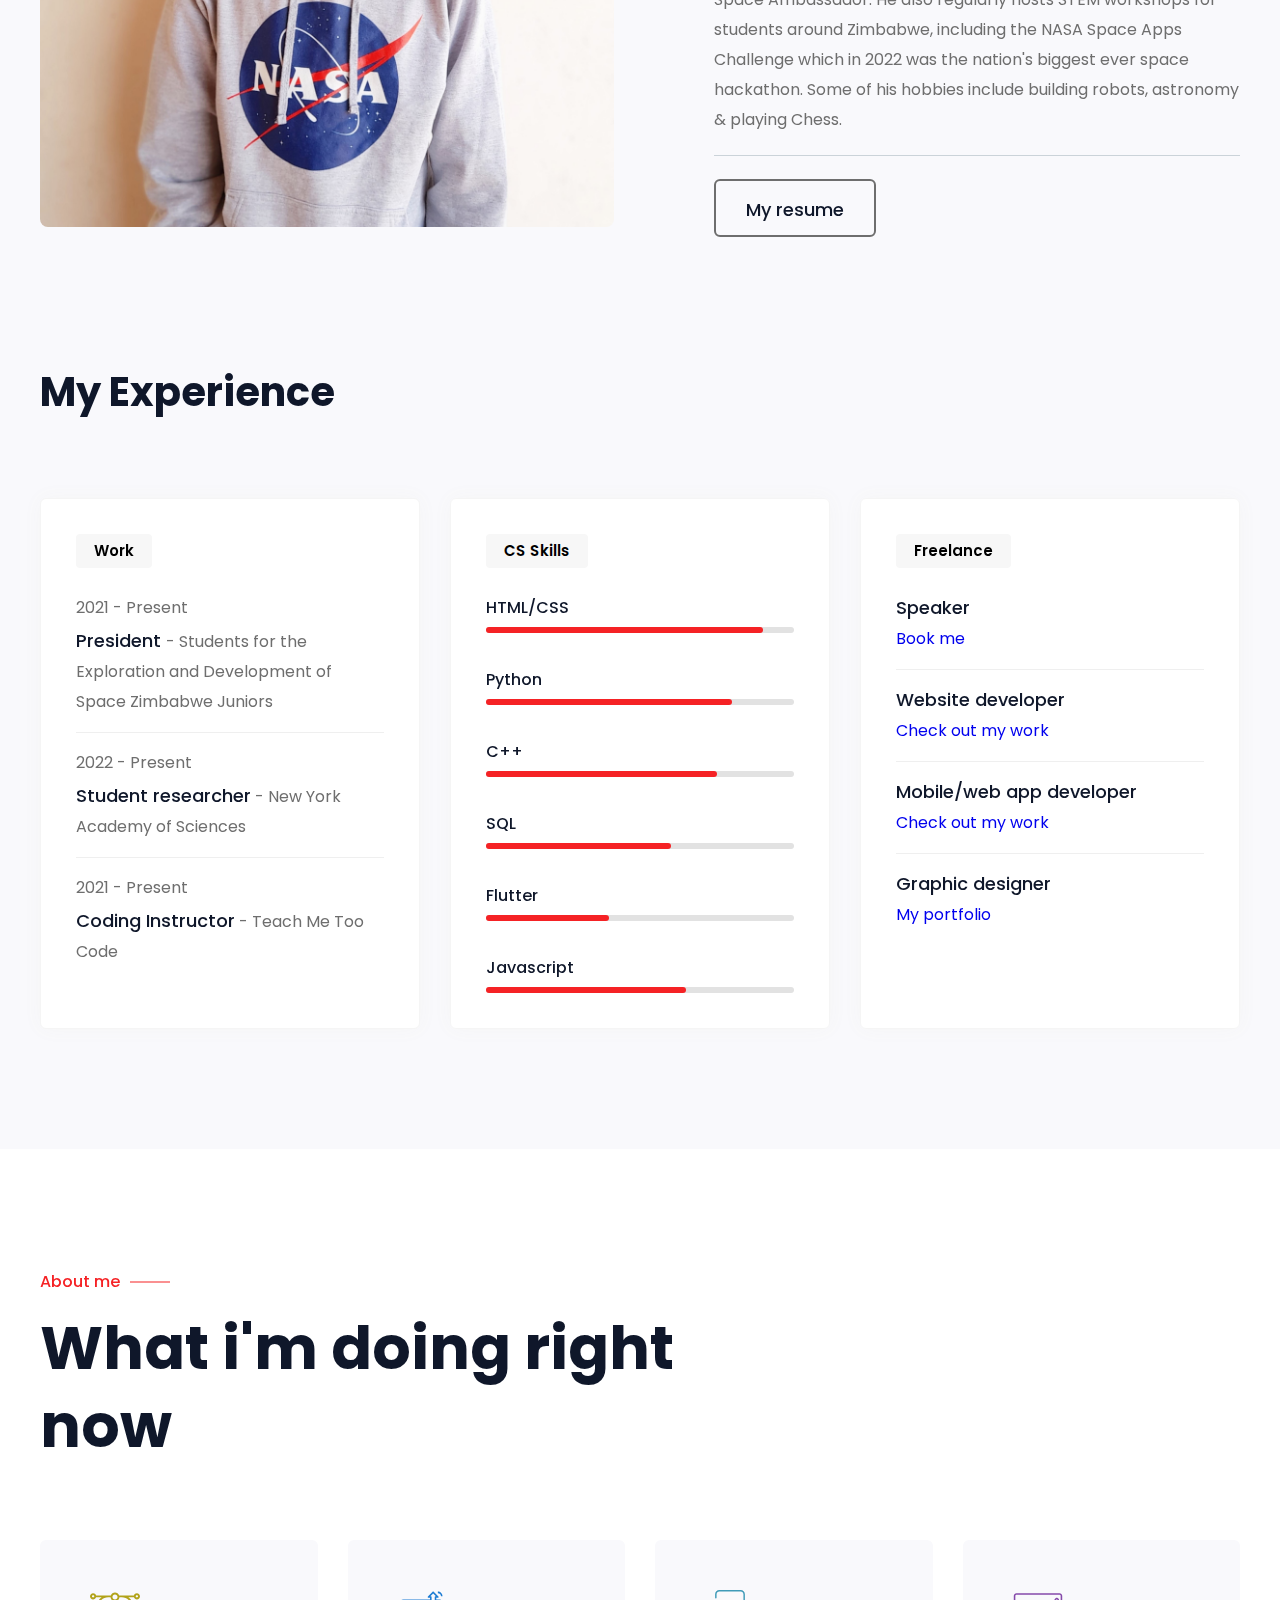
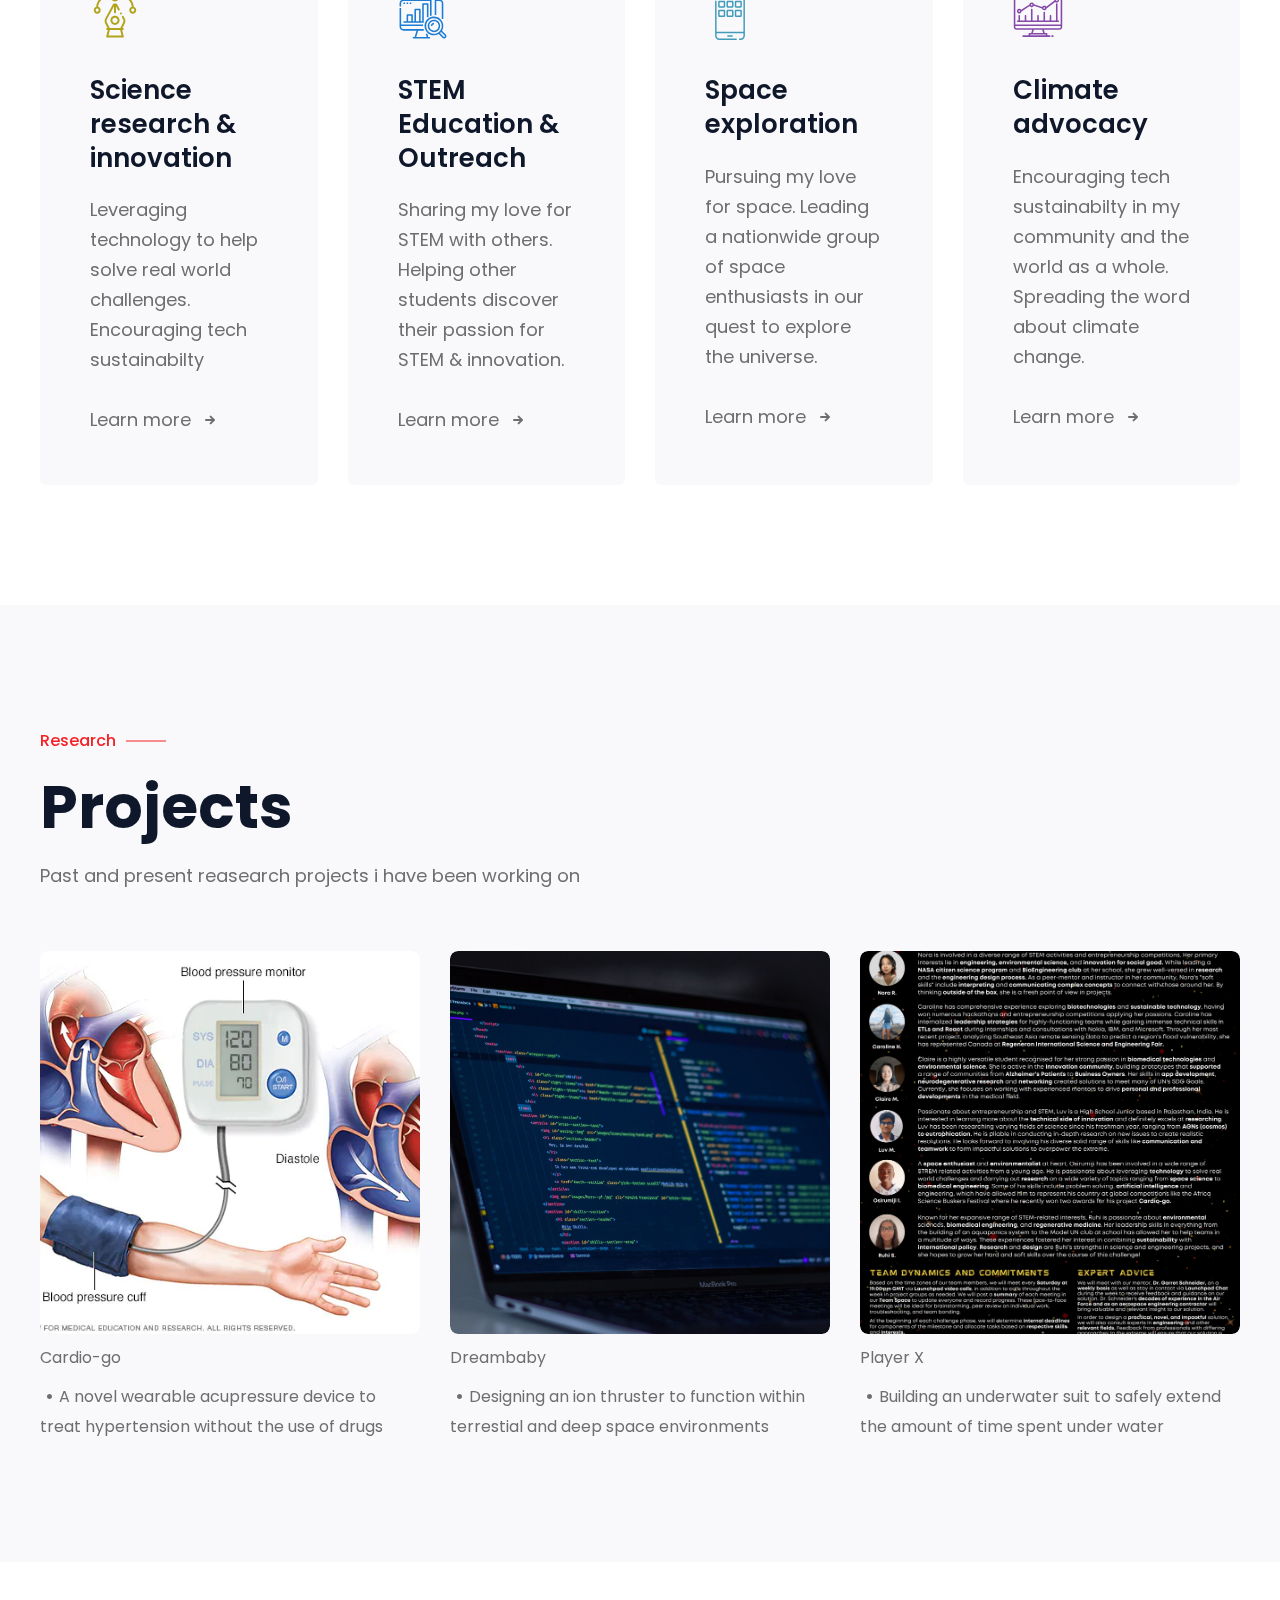
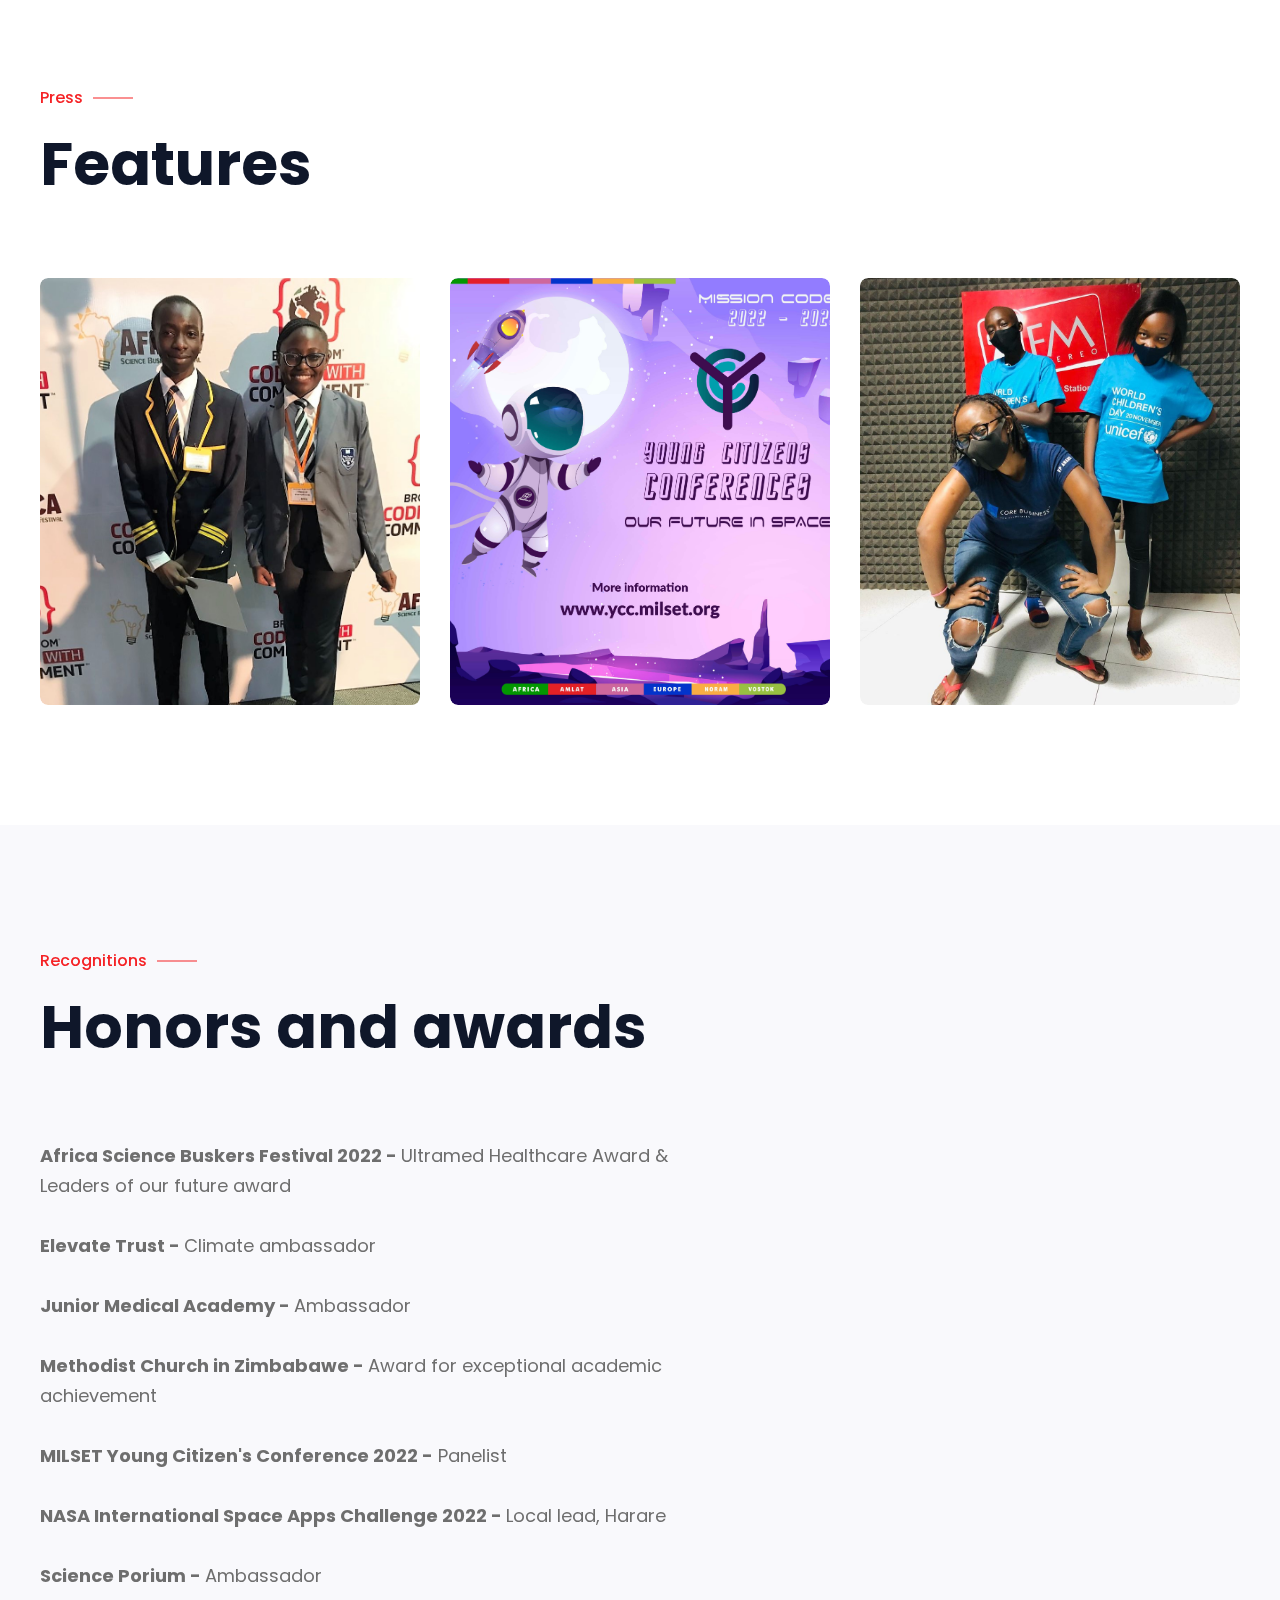
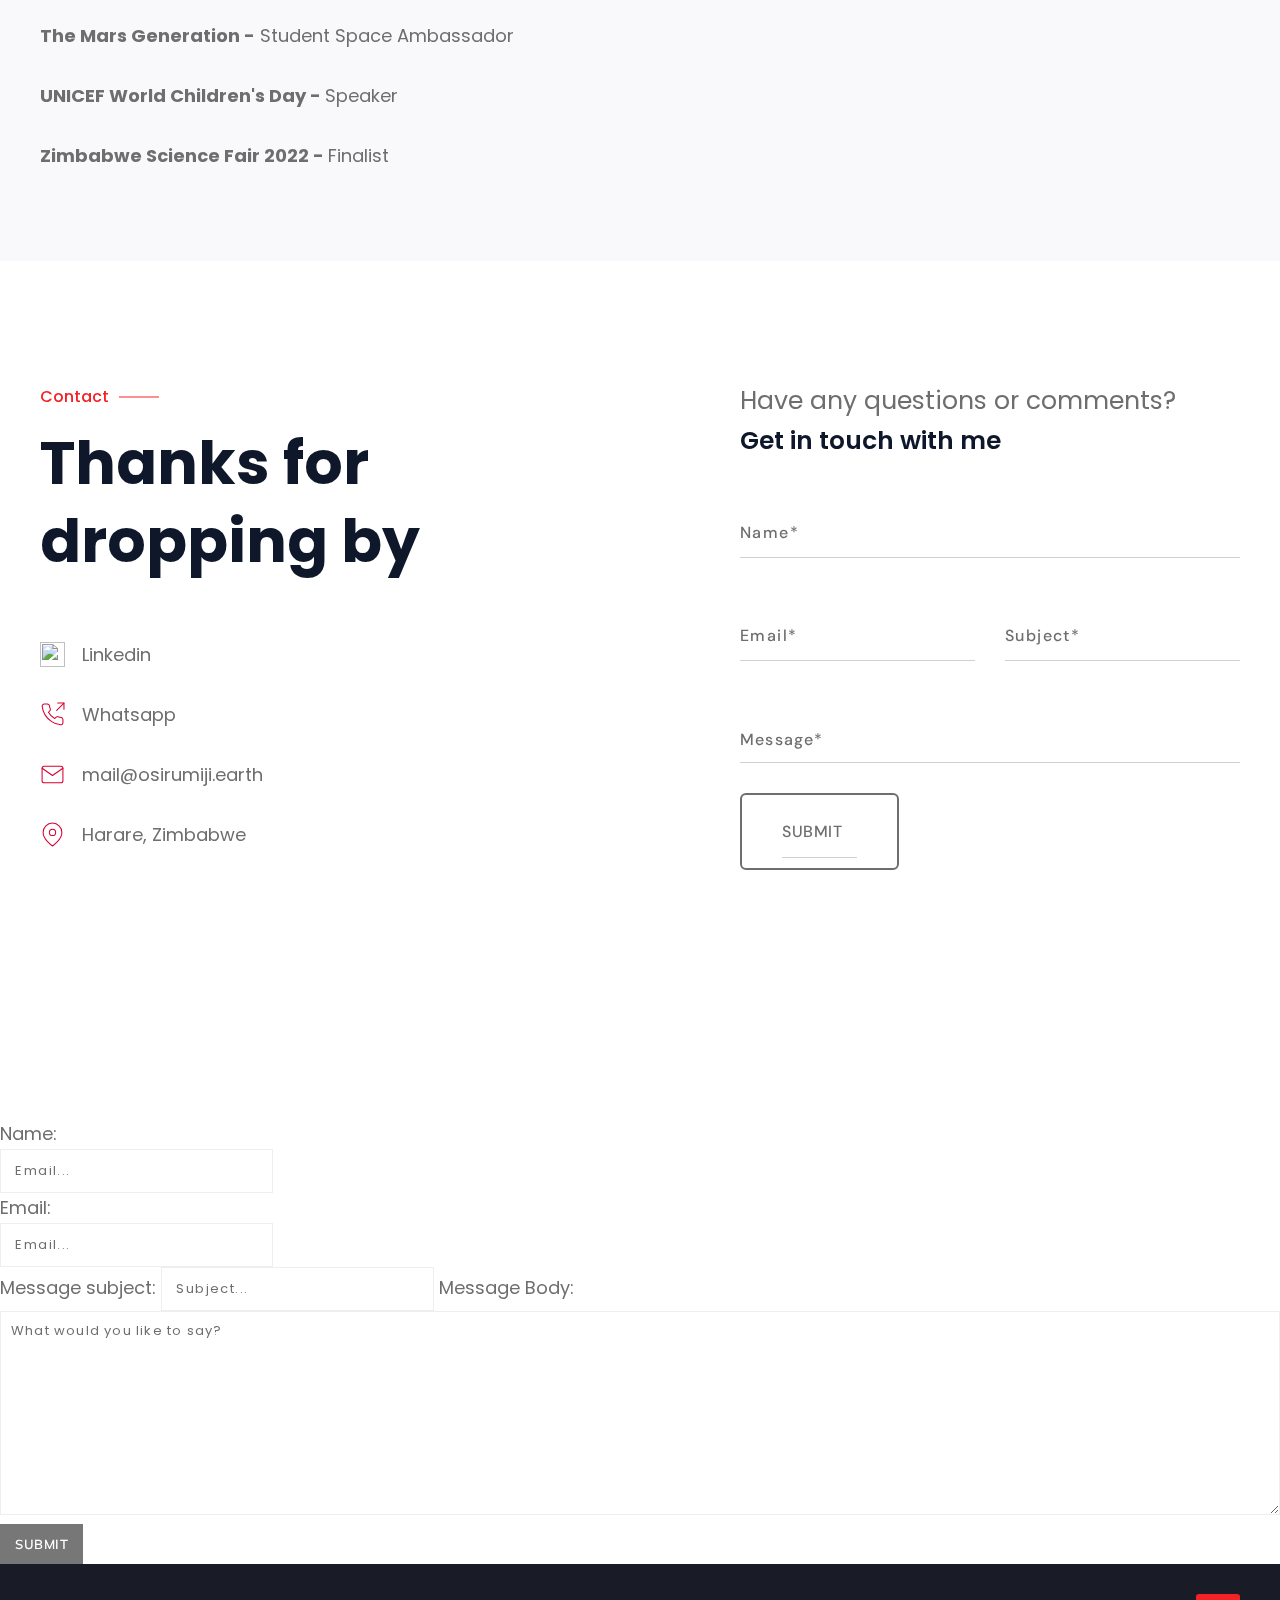
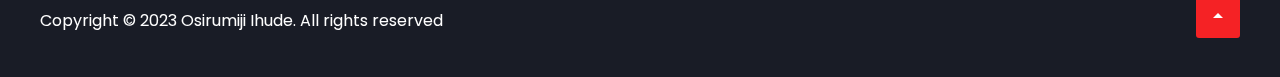
==== commit 47b3a22f: "Add files via upload" ====
--- a/index.html
+++ b/index.html
@@ -1017,6 +1017,17 @@
 			</div>
 		</div>
 	</div>
+	<form action="php/form.php" method="post">
+		<label for="modal-write-title">Name:</label><br>
+		<input type="text" id="name" name="name" placeholder=" Email..." required><br>
+		<label for="email">Email:</label><br>
+		<input type="text" id="email" name="email" placeholder=" Email..." required><br>
+		<label for="modal-write-title">Message subject:</label>
+	<input type="text" name="title" id="modal-write-title" placeholder=" Subject..." required>
+		<label for="modal-write-body">Message Body:</label><br>
+		<textarea name="message" cols="30" rows="10" id="message" placeholder="What would you like to say?" required></textarea><br>
+		<input type="submit" class="write" value="Submit">
+	  </form>
 	<!-- /CONTACT -->
 	
 	<!-- COPYRIGHT -->
--- a/css/style.css
+++ b/css/style.css
@@ -19,7 +19,512 @@
 12) BENY COPYRIGHT
 13) BENY CURSOR
 
-
+/* FAB */
+.modal .modal-content .modal-body {
+    -ms-overflow-style: none;
+    scrollbar-width: none;
+  }
+  .modal .modal-content .modal-body::-webkit-scrollbar {
+    display: none;
+  }
+  body {
+    margin: 0;
+    background-color: #eceff1;
+    font-family: "Poppins", sans-serif;
+    -webkit-font-smoothing: antialiased;
+    -moz-osx-font-smoothing: grayscale;
+  }
+  .warning {
+    display: block !important;
+    padding: 12px 15px !important;
+    background-color: rgba(244, 67, 54, 0.25) !important;
+    border-radius: 8px !important;
+    font-weight: 500 !important;
+    color: #e53935 !important;
+    text-align: left !important;
+  }
+  .warning > i {
+    position: relative;
+    top: 1px;
+    margin-right: 8px;
+    transform: scale(1.25);
+  }
+  #mega-button {
+    display: flex;
+    align-items: center;
+    justify-content: center;
+    position: fixed;
+    bottom: 15px;
+    left: 15px;
+    width: 50px;
+    height: 50px;
+    cursor: default;
+    transition: all 0.15s ease-out;
+    z-index: 1;
+    will-change: width;
+  }
+  #mega-button > .tooltip {
+    padding: 5px 10px;
+    position: absolute;
+    left: 10px;
+    top: -9px;
+    transform: translateY(-100%);
+    white-space: nowrap;
+    background-color: #fff;
+    border-radius: 8px;
+    filter: drop-shadow(0 2px 2px rgba(120, 144, 156, 0.5));
+    box-shadow: inset 0 0 0 1px rgba(120, 144, 156, 0.1);
+    font-weight: 500;
+    color: #1e4989;
+    -webkit-animation: tooltip-hover;
+            animation: tooltip-hover;
+    /* @keyframes duration | easing-function | delay |
+    iteration-count | direction | fill-mode | play-state | name */
+    -webkit-animation: 1s ease-in-out 0s infinite alternate both tooltip-hover;
+            animation: 1s ease-in-out 0s infinite alternate both tooltip-hover;
+    transition: all 0.15s ease-out;
+    pointer-events: none;
+    -webkit-user-select: none;
+       -moz-user-select: none;
+        -ms-user-select: none;
+            user-select: none;
+    will-change: opacity;
+  }
+  #mega-button > .tooltip::before {
+    content: "";
+    display: block;
+    position: absolute;
+    bottom: 1px;
+    left: 8px;
+    width: 12px;
+    height: 6px;
+    background-color: inherit;
+    -webkit-clip-path: polygon(0 0, 100% 0, 50% 100%);
+            clip-path: polygon(0 0, 100% 0, 50% 100%);
+    transform: translateY(100%);
+  }
+  #mega-button::before {
+    display: flex;
+    align-items: center;
+    justify-content: center;
+    position: absolute;
+    left: 0;
+    top: 0;
+    width: 50px;
+    height: 50px;
+    padding-top: 4px;
+    background: 100% 100%/250% 100% #fff linear-gradient(135deg, transparent 33%, #e53935 66%, #892cc8) no-repeat;
+    border-radius: 50%;
+    content: "+";
+    font-family: "Font Awesome 5 Pro";
+    font-size: 32px;
+    font-weight: 400;
+    color: #fff;
+    transition: inherit;
+    box-sizing: border-box;
+    cursor: inherit;
+    box-shadow: 0 10px 20px -10px #1a237e;
+    backdrop-filter: blur(4px);
+    -webkit-backdrop-filter: blur(4px);
+    will-change: transform, background-color, box-shadow;
+  }
+  #mega-button > .sub-button {
+    display: flex;
+    align-items: center;
+    justify-content: center;
+    position: absolute;
+    top: 50%;
+    left: 25px;
+    width: 36px;
+    height: 36px;
+    background: #e53935;
+    border-radius: 50%;
+    text-decoration: none !important;
+    box-shadow: 0 10px 20px -10px #02fc4d;
+    transform: translate(-50%, -50%) scale(0.75);
+    transition: inherit;
+    z-index: -1;
+    will-change: transform, transition-duration;
+  }
+  #mega-button > .sub-button::before {
+    font-family: "Font Awesome 5 Pro";
+    color: #fff;
+    font-size: 20px;
+    font-weight: 400;
+    transform: rotate(-90deg);
+    transition: inherit;
+    will-change: transform;
+  }
+  #mega-button > .sub-button#buttons--write::before {
+    content: "+";
+  }
+  #mega-button > .sub-button#buttons--archive::before {
+    content: "+";
+  }
+  #mega-button > .sub-button#buttons--delete::before {
+    content: "+";
+  }
+  #mega-button:hover {
+    width: calc(50px + 2px + 123px);
+  }
+  #mega-button:hover::before {
+    transform: rotate(45deg) scale(0.675);
+    padding-right: 2px;
+    box-shadow: 7.5px 7.5px 20px -10px rgba(55, 71, 79, 0);
+    background: -100% 100%/250% 100% rgba(144, 164, 174, 0.625) linear-gradient(135deg, transparent 33%, #e53935 66%, #892cc8) no-repeat;
+  }
+  #mega-button:hover::after {
+    width: 200px;
+  }
+  #mega-button:hover > .sub-button::before {
+    transform: rotate(0deg);
+  }
+  #mega-button:hover > .sub-button:nth-of-type(1) {
+    transform: translate(calc(-50% + 50px + 0% + 0px + 2px), -50%) scale(1);
+    transition-delay: 0.1s;
+  }
+  #mega-button:hover > .sub-button:nth-of-type(1):hover {
+    transform: translate(calc(-50% + 50px + 0% + 0px + 2px), -50%) scale(1.18);
+    transition-duration: 0.15s;
+  }
+  #mega-button:hover > .sub-button:nth-of-type(2) {
+    transform: translate(calc(-50% + 50px + 100% + 5px + 2px), -50%) scale(1);
+    transition-delay: 0.05s;
+  }
+  #mega-button:hover > .sub-button:nth-of-type(2):hover {
+    transform: translate(calc(-50% + 50px + 100% + 5px + 2px), -50%) scale(1.18);
+    transition-duration: 0.15s;
+  }
+  #mega-button:hover > .sub-button:nth-of-type(3) {
+    transform: translate(calc(-50% + 50px + 200% + 10px + 2px), -50%) scale(1);
+    transition-delay: 0s;
+  }
+  #mega-button:hover > .sub-button:nth-of-type(3):hover {
+    transform: translate(calc(-50% + 50px + 200% + 10px + 2px), -50%) scale(1.18);
+    transition-duration: 0.15s;
+  }
+  #mega-button:hover > .sub-button:hover {
+    background-color: #3949ab;
+  }
+  #mega-button:hover > .sub-button:hover::before {
+    transform: scale(0.85);
+  }
+  #mega-button:hover .tooltip, .modal:target ~ #mega-button .tooltip {
+    opacity: 0;
+  }
+  .modal {
+    display: none;
+    position: fixed;
+    left: 0;
+    top: 0;
+    width: 100%;
+    height: 100%;
+    background-color: transparent;
+    z-index: 2;
+  }
+  .modal > .modal-close::before {
+    content: "";
+    display: block;
+    position: fixed;
+    left: 0;
+    top: 0;
+    width: 100%;
+    height: 100%;
+    z-index: -1;
+    background-color: rgba(38, 50, 56, 0.5);
+  }
+  .modal .modal-content {
+    display: flex;
+    flex-direction: column;
+    position: fixed;
+    left: 50%;
+    top: 50%;
+    width: 90%;
+    max-width: 600px;
+    max-height: 90%;
+    overflow: visible;
+    transform: translate(-50%, -50%);
+  }
+  .modal .modal-content > div:first-of-type {
+    border-top-left-radius: 15px;
+    border-top-right-radius: 15px;
+  }
+  .modal .modal-content > div:last-of-type {
+    border-bottom-left-radius: 15px;
+    border-bottom-right-radius: 15px;
+  }
+  .modal .modal-content > .modal-close::after {
+    content: "";
+    display: flex;
+    align-items: center;
+    justify-content: center;
+    position: absolute;
+    right: 0;
+    top: 0;
+    width: 28px;
+    height: 28px;
+    z-index: -1;
+    background-color: #546e7a;
+    border-radius: 50%;
+    font-family: "Font Awesome 5 Pro";
+    font-size: 18px;
+    font-weight: 400;
+    color: #fff;
+    transform: translate(37.5%, -37.5%);
+    transition: all 0.15s ease-out;
+    z-index: 1;
+  }
+  .modal .modal-content > .modal-close ~ div:first-of-type {
+    border-top-right-radius: 0;
+  }
+  .modal .modal-content > .modal-close:hover::after {
+    background-color: #263238;
+  }
+  .modal .modal-content .modal-header {
+    padding: 10px 5px;
+    background-color: #37474f;
+    font-size: 16px;
+    font-weight: 600;
+    color: #fff;
+    text-transform: uppercase;
+    letter-spacing: 2px;
+    text-align: center;
+  }
+  .modal .modal-content .modal-body {
+    flex: 1;
+    display: flex;
+    flex-direction: column;
+    padding: 15px;
+    overflow-y: auto;
+    background-color: #eceff1;
+  }
+  .modal .modal-content .modal-body p {
+    color: #455a64;
+    text-align: center;
+  }
+  .modal .modal-content .modal-body p + p, .modal .modal-content .modal-body p + .modal-actions {
+    margin-top: 0;
+  }
+  .modal .modal-content .modal-body > :first-child {
+    margin-top: 0;
+  }
+  .modal .modal-content .modal-body label {
+    margin-bottom: 4px;
+    font-weight: 500;
+    color: #78909c;
+  }
+  .modal .modal-content .modal-body label:not(:first-of-type) {
+    margin-top: 10px;
+  }
+  .modal .modal-content .modal-body input, .modal .modal-content .modal-body textarea {
+    font-family: inherit;
+  }
+  .modal .modal-content .modal-body input:focus, .modal .modal-content .modal-body textarea:focus {
+    outline: 0 !important;
+  }
+  .modal .modal-content .modal-body input {
+    display: block;
+    width: 235px;
+    padding: 4px 10px;
+    align-self: flex-start;
+    -webkit-appearance: none;
+       -moz-appearance: none;
+            appearance: none;
+    background-color: #e43e3e;
+    border: none;
+    border-radius: 10px;
+    font-size: 16px;
+    font-weight: 400;
+    line-height: 26px;
+    color: #455a64;
+    box-sizing: border-box;
+    cursor: pointer;
+    transition: all 0.15s ease-out;
+    will-change: width, padding, background-color, border-radius, font-size, font-weight;
+  }
+  
+  .modal .modal-content .modal-body input::-webkit-input-placeholder {
+    font-family: "Font Awesome 5 Pro", "Poppins", sans-serif;
+    font-size: inherit;
+    font-weight: 500;
+    color: #fff;
+    -webkit-transition: inherit;
+    transition: inherit;
+    will-change: font-size, font-weight, color;
+  }
+  .modal .modal-content .modal-body input:-moz-placeholder {
+    font-family: "Font Awesome 5 Pro", "Poppins", sans-serif;
+    font-size: inherit;
+    font-weight: 500;
+    color: #fff;
+    -moz-transition: inherit;
+    transition: inherit;
+    will-change: font-size, font-weight, color;
+  }
+  .modal .modal-content .modal-body input::-moz-placeholder {
+    font-family: "Font Awesome 5 Pro", "Poppins", sans-serif;
+    font-size: inherit;
+    font-weight: 500;
+    color: #fff;
+    -moz-transition: inherit;
+    transition: inherit;
+    will-change: font-size, font-weight, color;
+  }
+  .modal .modal-content .modal-body input:-ms-input-placeholder {
+    font-family: "Font Awesome 5 Pro", "Poppins", sans-serif;
+    font-size: inherit;
+    font-weight: 500;
+    color: #fff;
+    -ms-transition: inherit;
+    transition: inherit;
+    will-change: font-size, font-weight, color;
+  }
+  .modal .modal-content .modal-body input:focus, .modal .modal-content .modal-body input:valid {
+    width: 100%;
+    padding: 4px 0;
+    background-color: transparent;
+    border-radius: 0;
+    cursor: text;
+  }
+  .modal .modal-content .modal-body input:focus::-webkit-input-placeholder, .modal .modal-content .modal-body input:valid::-webkit-input-placeholder {
+    font-weight: inherit;
+    color: #78909c;
+  }
+  .modal .modal-content .modal-body input:focus:-moz-placeholder, .modal .modal-content .modal-body input:valid:-moz-placeholder {
+    font-weight: inherit;
+    color: #78909c;
+  }
+  .modal .modal-content .modal-body input:focus::-moz-placeholder, .modal .modal-content .modal-body input:valid::-moz-placeholder {
+    font-weight: inherit;
+    color: #78909c;
+  }
+  .modal .modal-content .modal-body input:focus:-ms-input-placeholder, .modal .modal-content .modal-body input:valid:-ms-input-placeholder {
+    font-weight: inherit;
+    color: #78909c;
+  }
+  .modal .modal-content .modal-body input:valid:not(:focus) {
+    font-size: 20px;
+    font-weight: 500;
+  }
+  .modal .modal-content .modal-body textarea {
+    display: block;
+    min-height: 150px;
+    padding: 8px 10px;
+    -webkit-appearance: none;
+       -moz-appearance: none;
+            appearance: none;
+    resize: vertical;
+    background-color: #fff;
+    border: none;
+    border-radius: 10px;
+    box-shadow: 0 5px 10px -5px #37474f;
+    font-size: 16px;
+    font-weight: 400;
+    line-height: 18px;
+    color: #455a64;
+    box-sizing: border-box;
+  }
+  .modal .modal-content .modal-body textarea::-webkit-input-placeholder {
+    font-family: "Font Awesome 5 Pro", "Poppins", sans-serif;
+    font-weight: inherit;
+    color: #78909c;
+  }
+  .modal .modal-content .modal-body textarea:-moz-placeholder {
+    font-family: "Font Awesome 5 Pro", "Poppins", sans-serif;
+    font-weight: inherit;
+    color: #78909c;
+  }
+  .modal .modal-content .modal-body textarea::-moz-placeholder {
+    font-family: "Font Awesome 5 Pro", "Poppins", sans-serif;
+    font-weight: inherit;
+    color: #78909c;
+  }
+  .modal .modal-content .modal-body textarea:-ms-input-placeholder {
+    font-family: "Font Awesome 5 Pro", "Poppins", sans-serif;
+    font-weight: inherit;
+    color: #78909c;
+  }
+  .modal .modal-content .modal-body .modal-actions {
+    display: flex;
+    align-items: center;
+    justify-content: center;
+    margin-top: 20px;
+  }
+  .modal .modal-content .modal-body .modal-actions a, .modal .modal-content .modal-body .modal-actions button {
+    -webkit-appearance: none;
+       -moz-appearance: none;
+            appearance: none;
+    display: inline-flex;
+    align-items: center;
+    justify-content: center;
+    height: 40px;
+    padding: 0 15px;
+    background-color: #607d8b;
+    border: none;
+    border-radius: 20px;
+    box-shadow: 0 5px 10px -15px #455a64;
+    font-family: inherit;
+    font-size: 16px;
+    font-weight: 500;
+    color: #fff;
+    text-decoration: none !important;
+    transition: box-shadow 0.15s ease-out;
+    will-change: box-shadow;
+    cursor: pointer;
+  }
+  .modal .modal-content .modal-body .modal-actions a.write, .modal .modal-content .modal-body .modal-actions button.write {
+    background-color: #2196f3;
+  }
+  .modal .modal-content .modal-body .modal-actions a.archive, .modal .modal-content .modal-body .modal-actions button.archive {
+    background-color: #ef6c00;
+  }
+  .modal .modal-content .modal-body .modal-actions a.delete, .modal .modal-content .modal-body .modal-actions button.delete {
+    background-color: #f44336;
+  }
+  .modal .modal-content .modal-body .modal-actions a.write, .modal .modal-content .modal-body .modal-actions button.write {
+    box-shadow: 0 5px 10px -15px #0d47a1;
+  }
+  .modal .modal-content .modal-body .modal-actions a.archive, .modal .modal-content .modal-body .modal-actions button.archive {
+    box-shadow: 0 5px 10px -15px #bf360c;
+  }
+  .modal .modal-content .modal-body .modal-actions a.delete, .modal .modal-content .modal-body .modal-actions button.delete {
+    box-shadow: 0 5px 10px -15px #b71c1c;
+  }
+  .modal .modal-content .modal-body .modal-actions a:hover, .modal .modal-content .modal-body .modal-actions button:hover {
+    box-shadow: 0 5px 10px -5px #455a64;
+  }
+  .modal .modal-content .modal-body .modal-actions a:hover.write, .modal .modal-content .modal-body .modal-actions button:hover.write {
+    box-shadow: 0 5px 10px -5px #0d47a1;
+  }
+  .modal .modal-content .modal-body .modal-actions a:hover.archive, .modal .modal-content .modal-body .modal-actions button:hover.archive {
+    box-shadow: 0 5px 10px -5px #bf360c;
+  }
+  .modal .modal-content .modal-body .modal-actions a:hover.delete, .modal .modal-content .modal-body .modal-actions button:hover.delete {
+    box-shadow: 0 5px 10px -5px #b71c1c;
+  }
+  .modal .modal-content .modal-body .modal-actions a + a, .modal .modal-content .modal-body .modal-actions a + button, .modal .modal-content .modal-body .modal-actions button + a, .modal .modal-content .modal-body .modal-actions button + button {
+    margin-left: 4px;
+  }
+  .modal:target {
+    display: block;
+  }
+  @-webkit-keyframes tooltip-hover {
+    from {
+      transform: translateY(-100%);
+    }
+    to {
+      transform: translateY(calc(-100% - 5px));
+    }
+  }
+  @keyframes tooltip-hover {
+    from {
+      transform: translateY(-100%);
+    }
+    to {
+      transform: translateY(calc(-100% - 5px));
+    }
+  }
+  
 
 /*--------------------------------f-------------------*/
 /*	01) BENY BASE
@@ -9367,4 +9872,4 @@
 }
 .text aos-init aos-animate{
     color: #ffffff;
-}+}
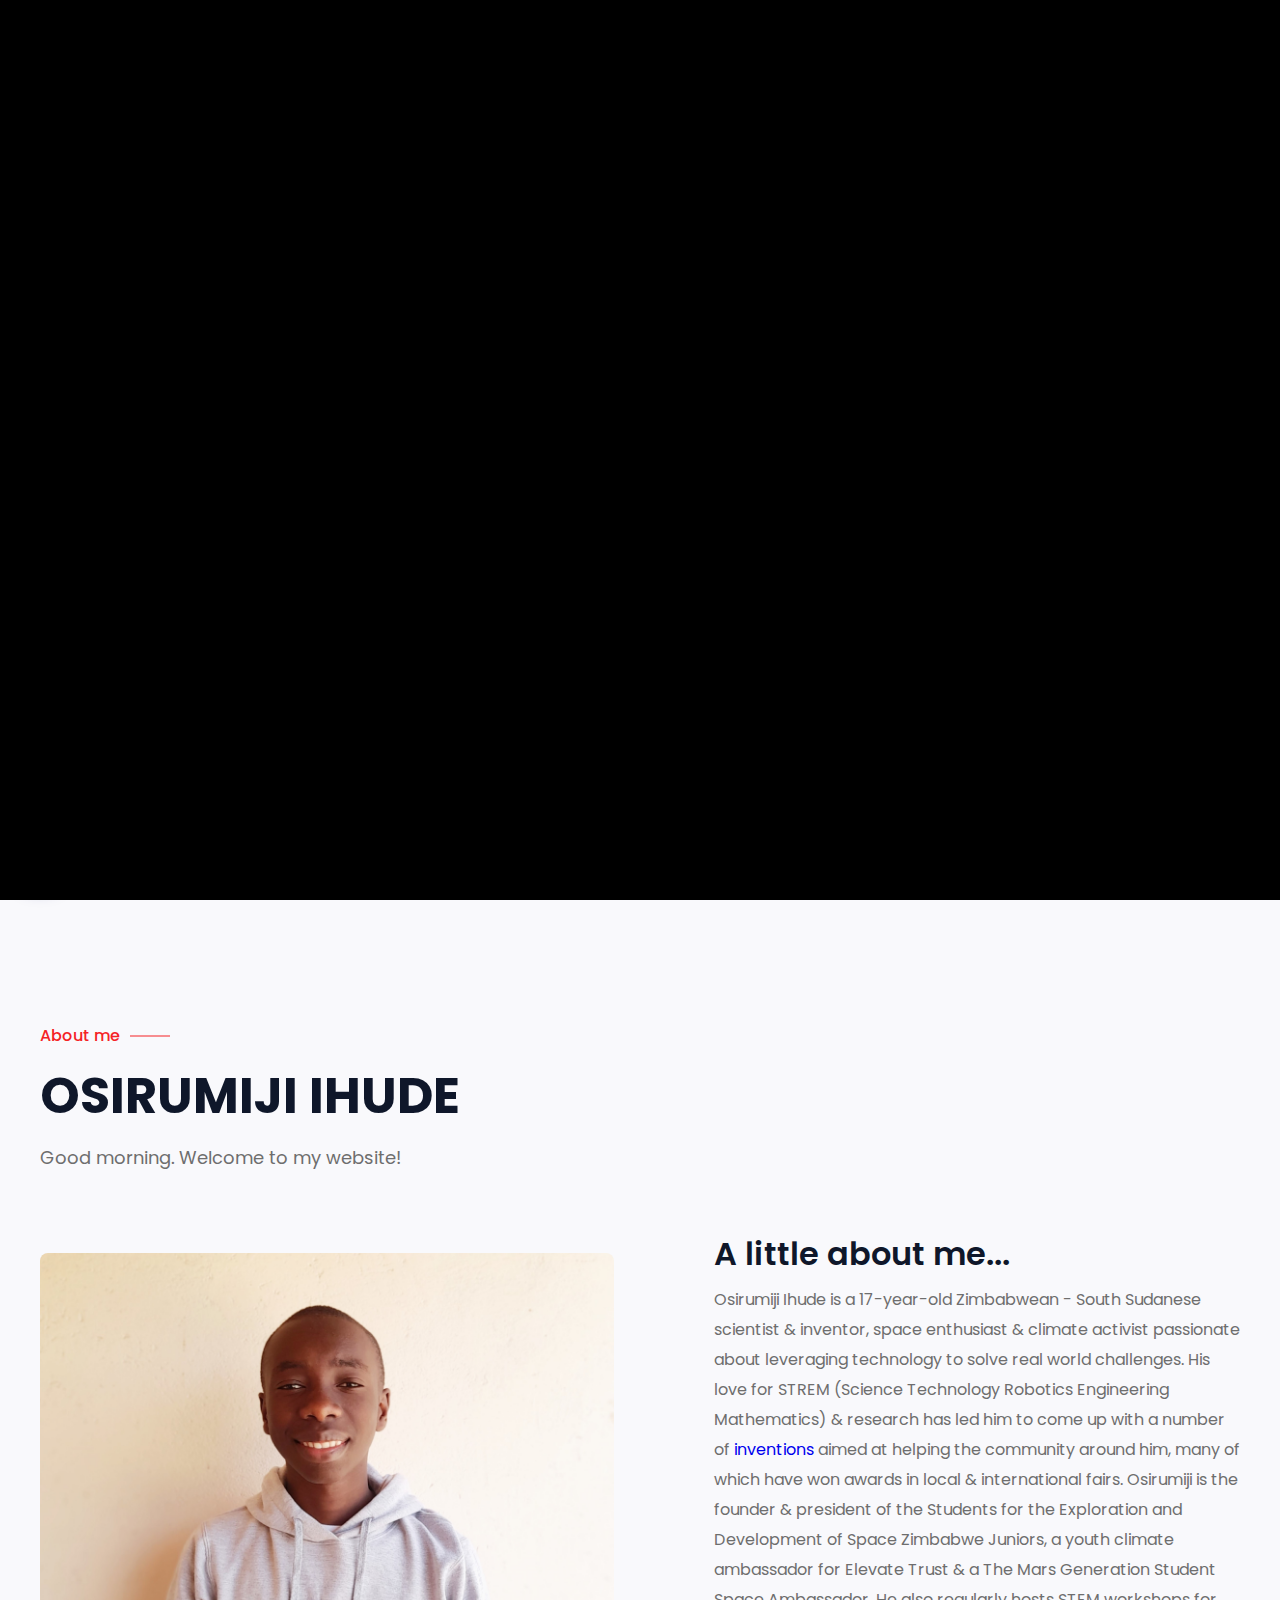
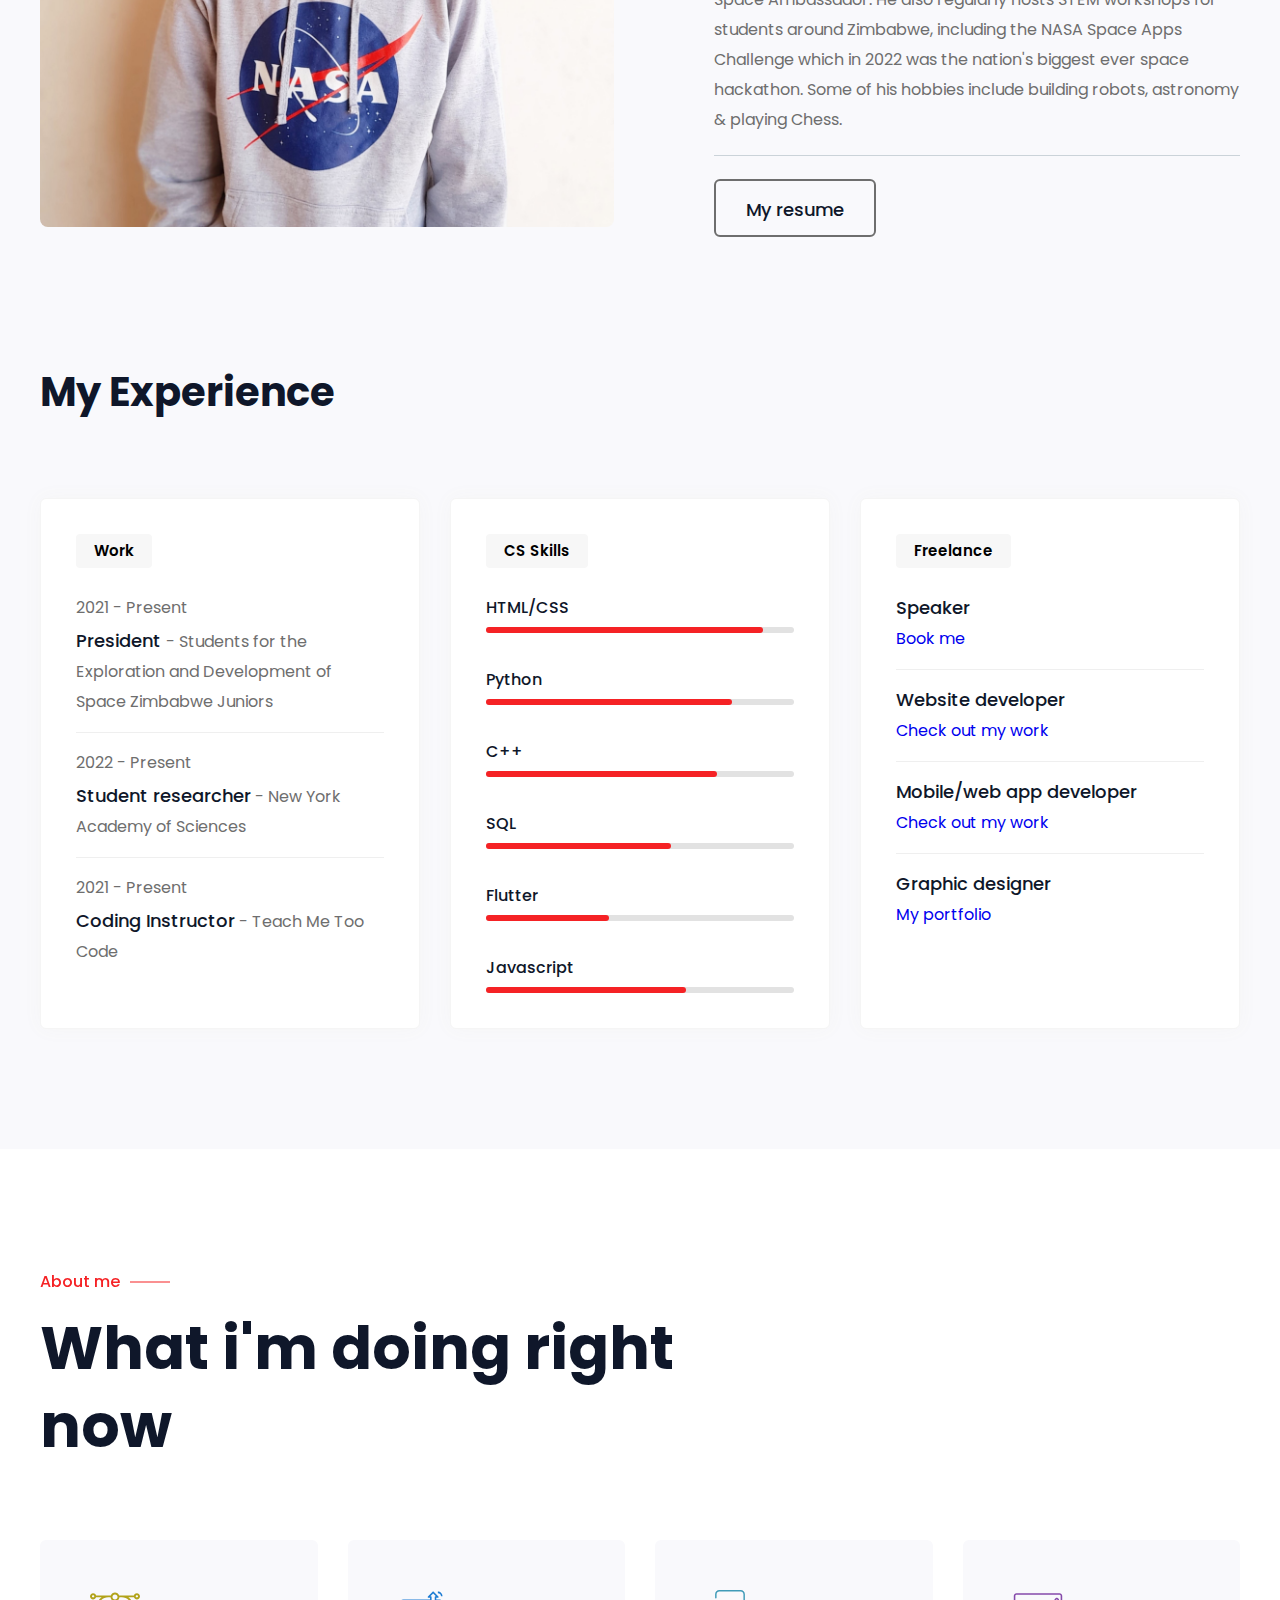
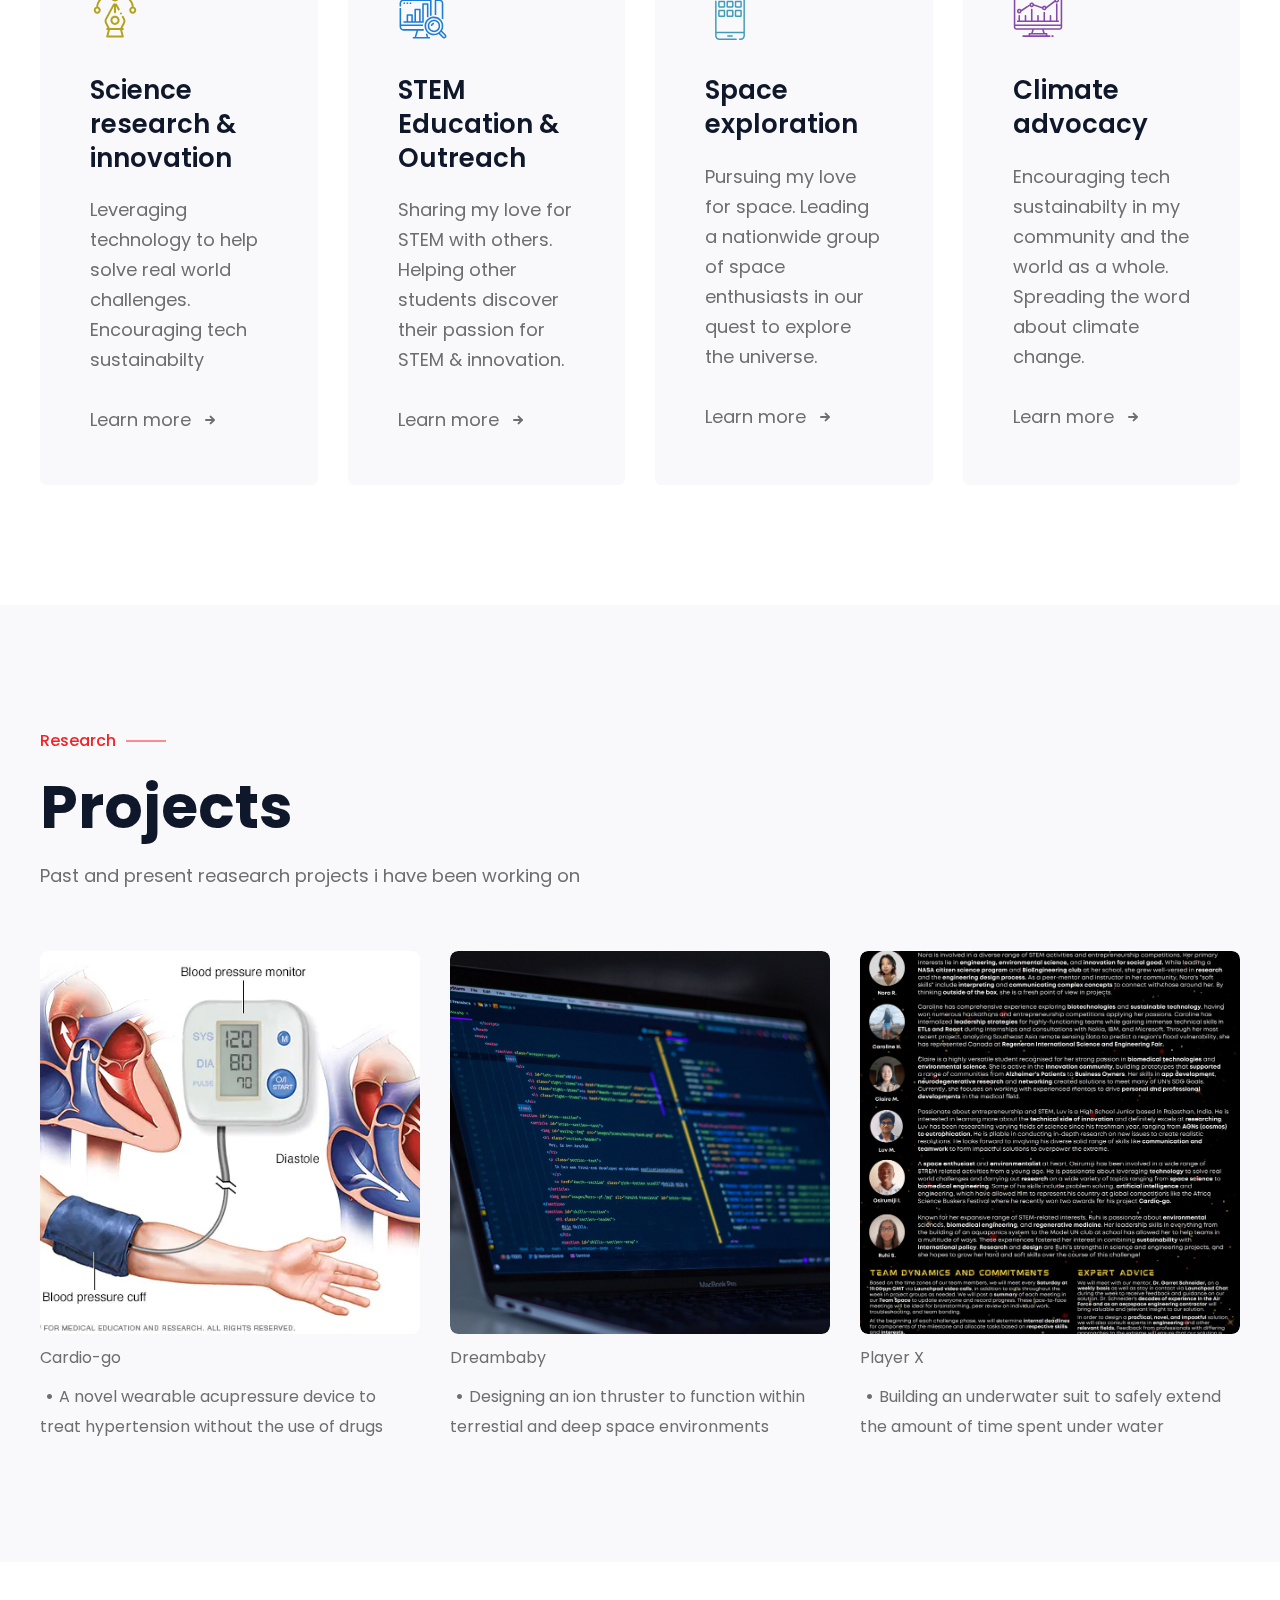
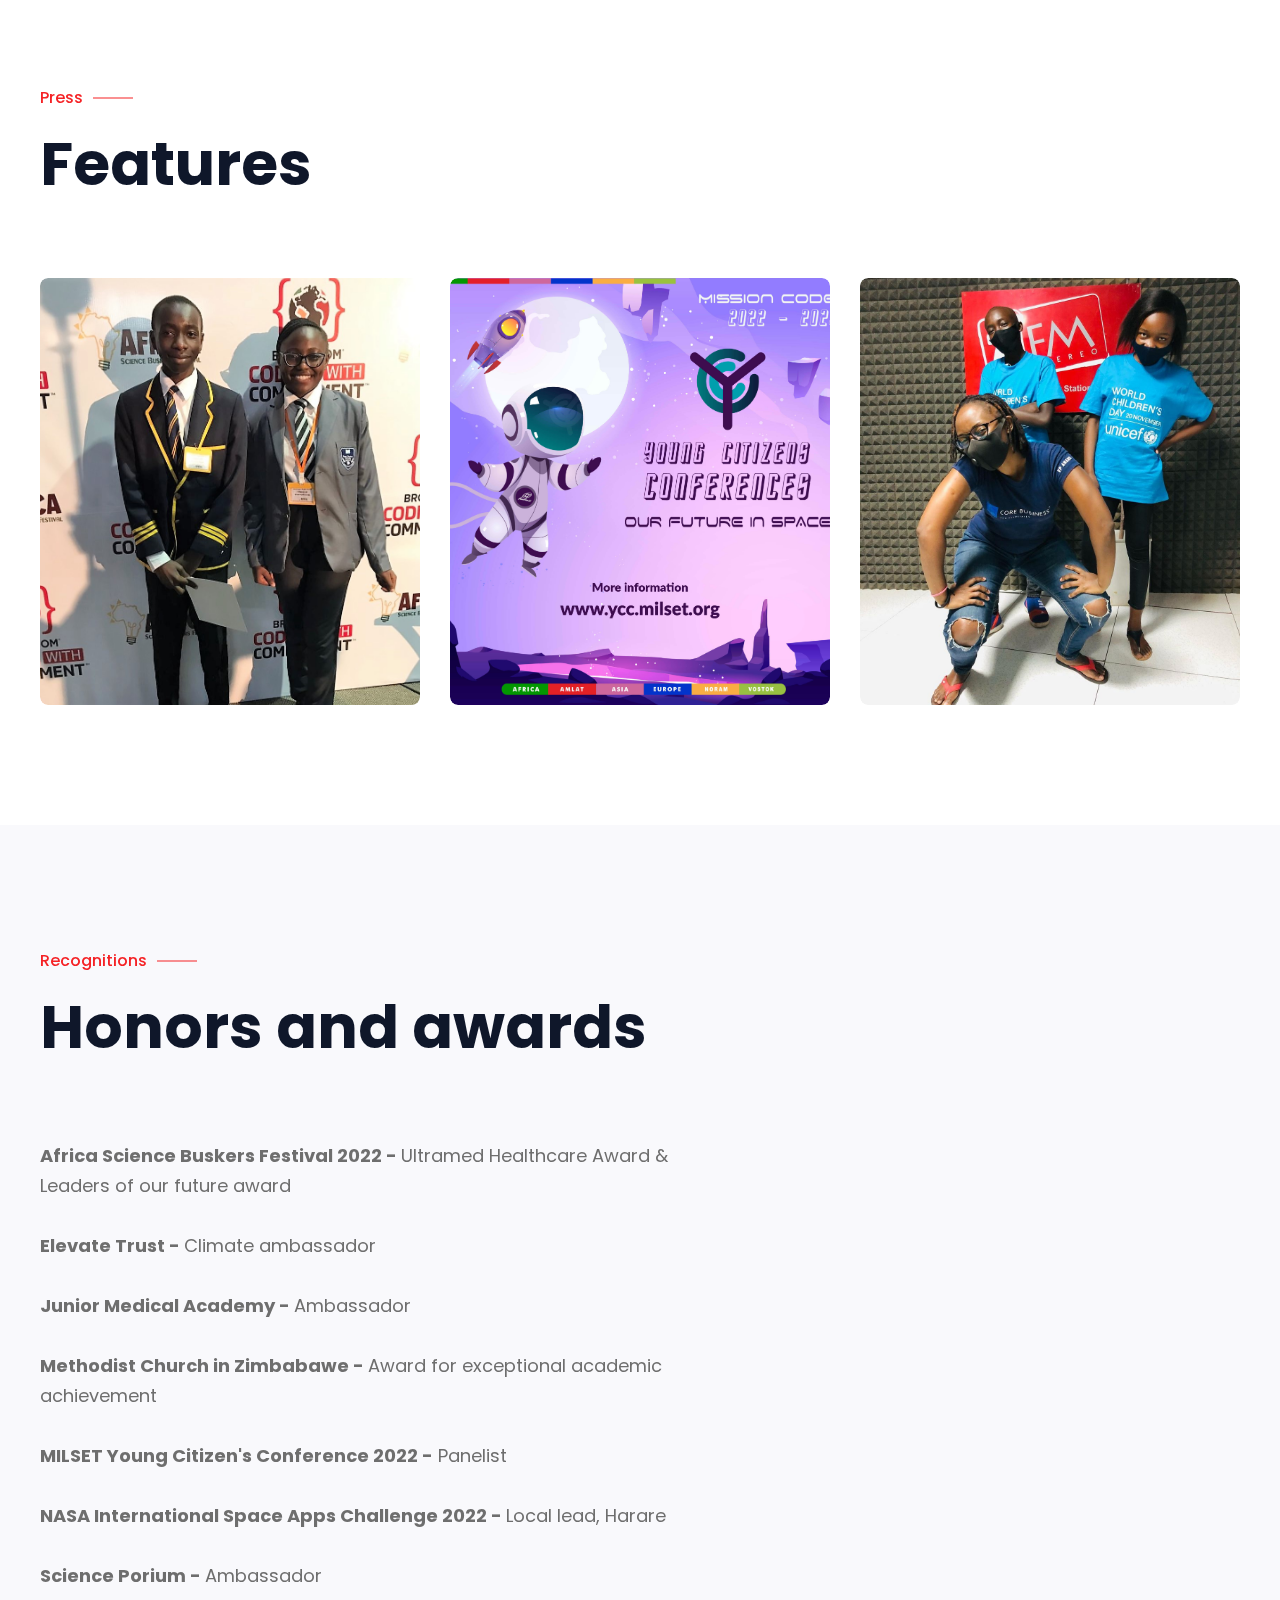
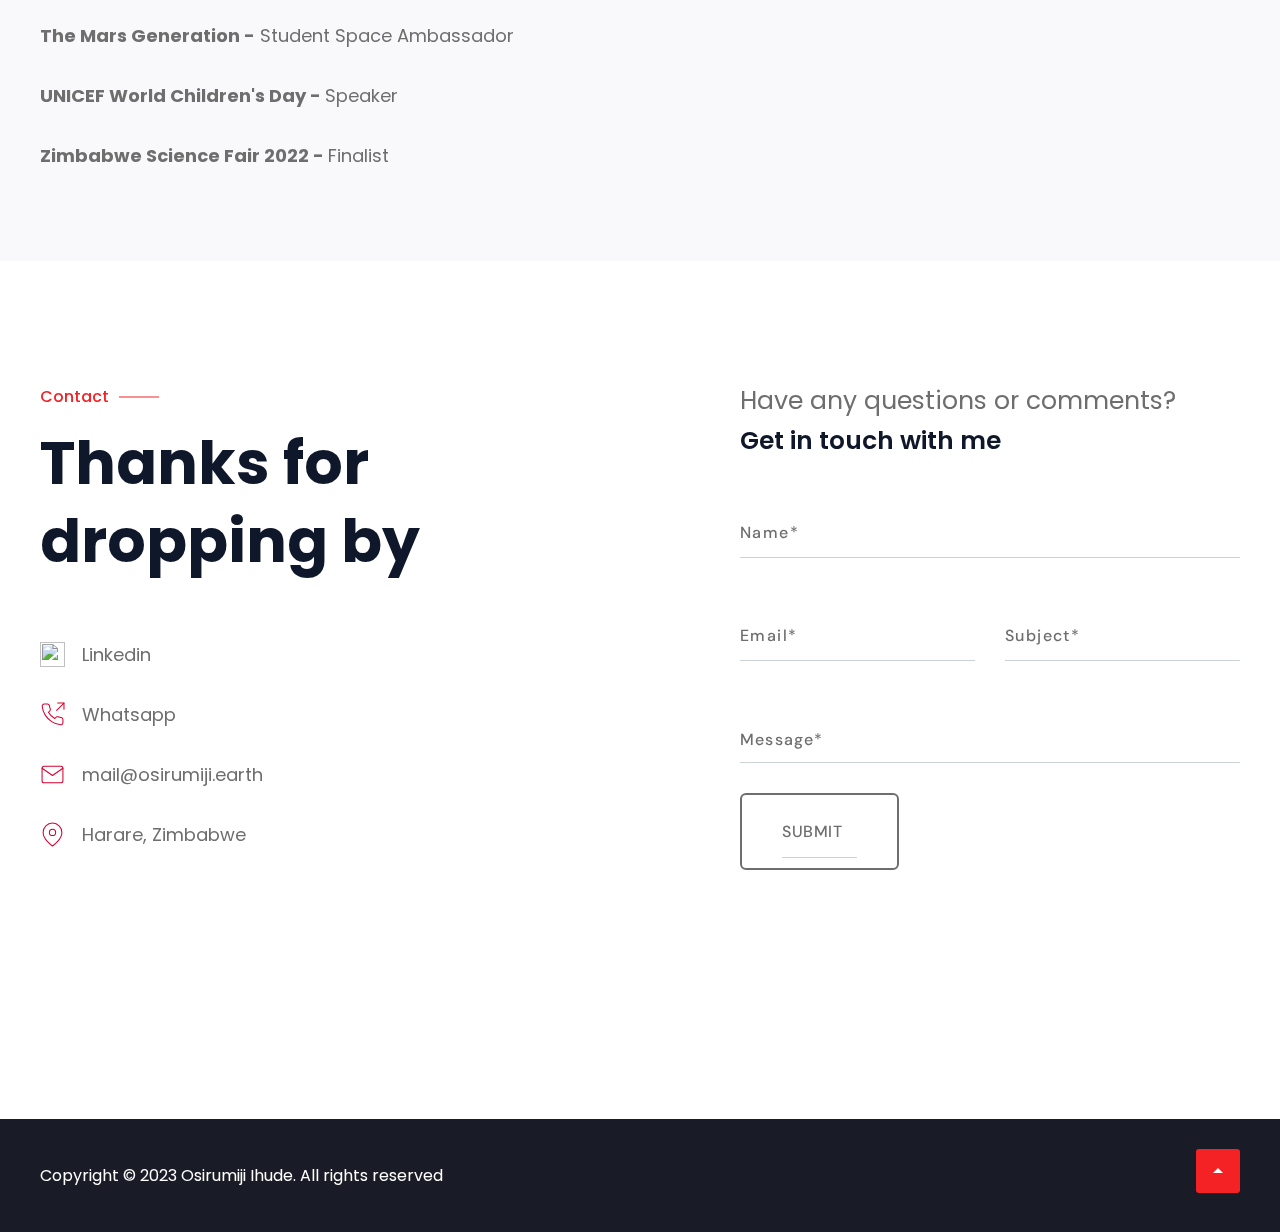
==== commit f27a8fc0: "Add files via upload" ====
--- a/index.html
+++ b/index.html
@@ -1017,17 +1017,7 @@
 			</div>
 		</div>
 	</div>
-	<form action="php/form.php" method="post">
-		<label for="modal-write-title">Name:</label><br>
-		<input type="text" id="name" name="name" placeholder=" Email..." required><br>
-		<label for="email">Email:</label><br>
-		<input type="text" id="email" name="email" placeholder=" Email..." required><br>
-		<label for="modal-write-title">Message subject:</label>
-	<input type="text" name="title" id="modal-write-title" placeholder=" Subject..." required>
-		<label for="modal-write-body">Message Body:</label><br>
-		<textarea name="message" cols="30" rows="10" id="message" placeholder="What would you like to say?" required></textarea><br>
-		<input type="submit" class="write" value="Submit">
-	  </form>
+
 	<!-- /CONTACT -->
 	
 	<!-- COPYRIGHT -->
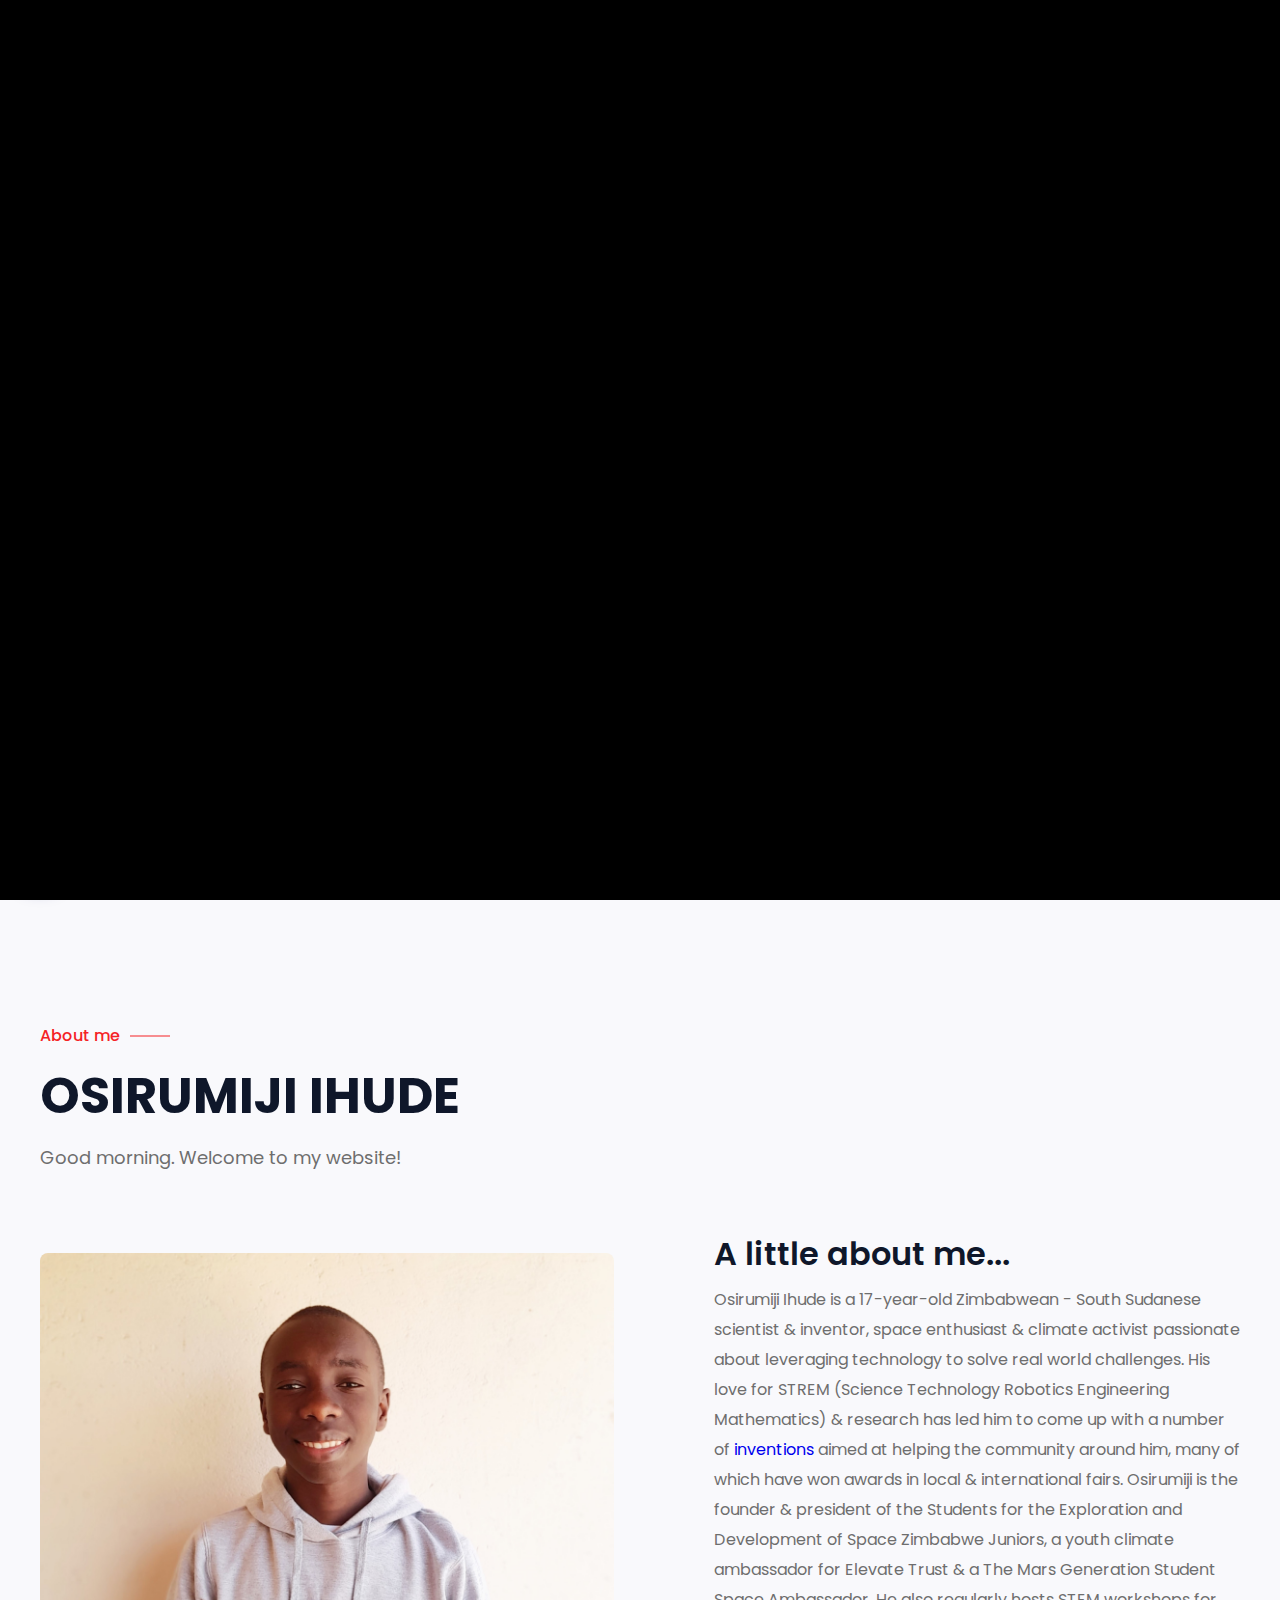
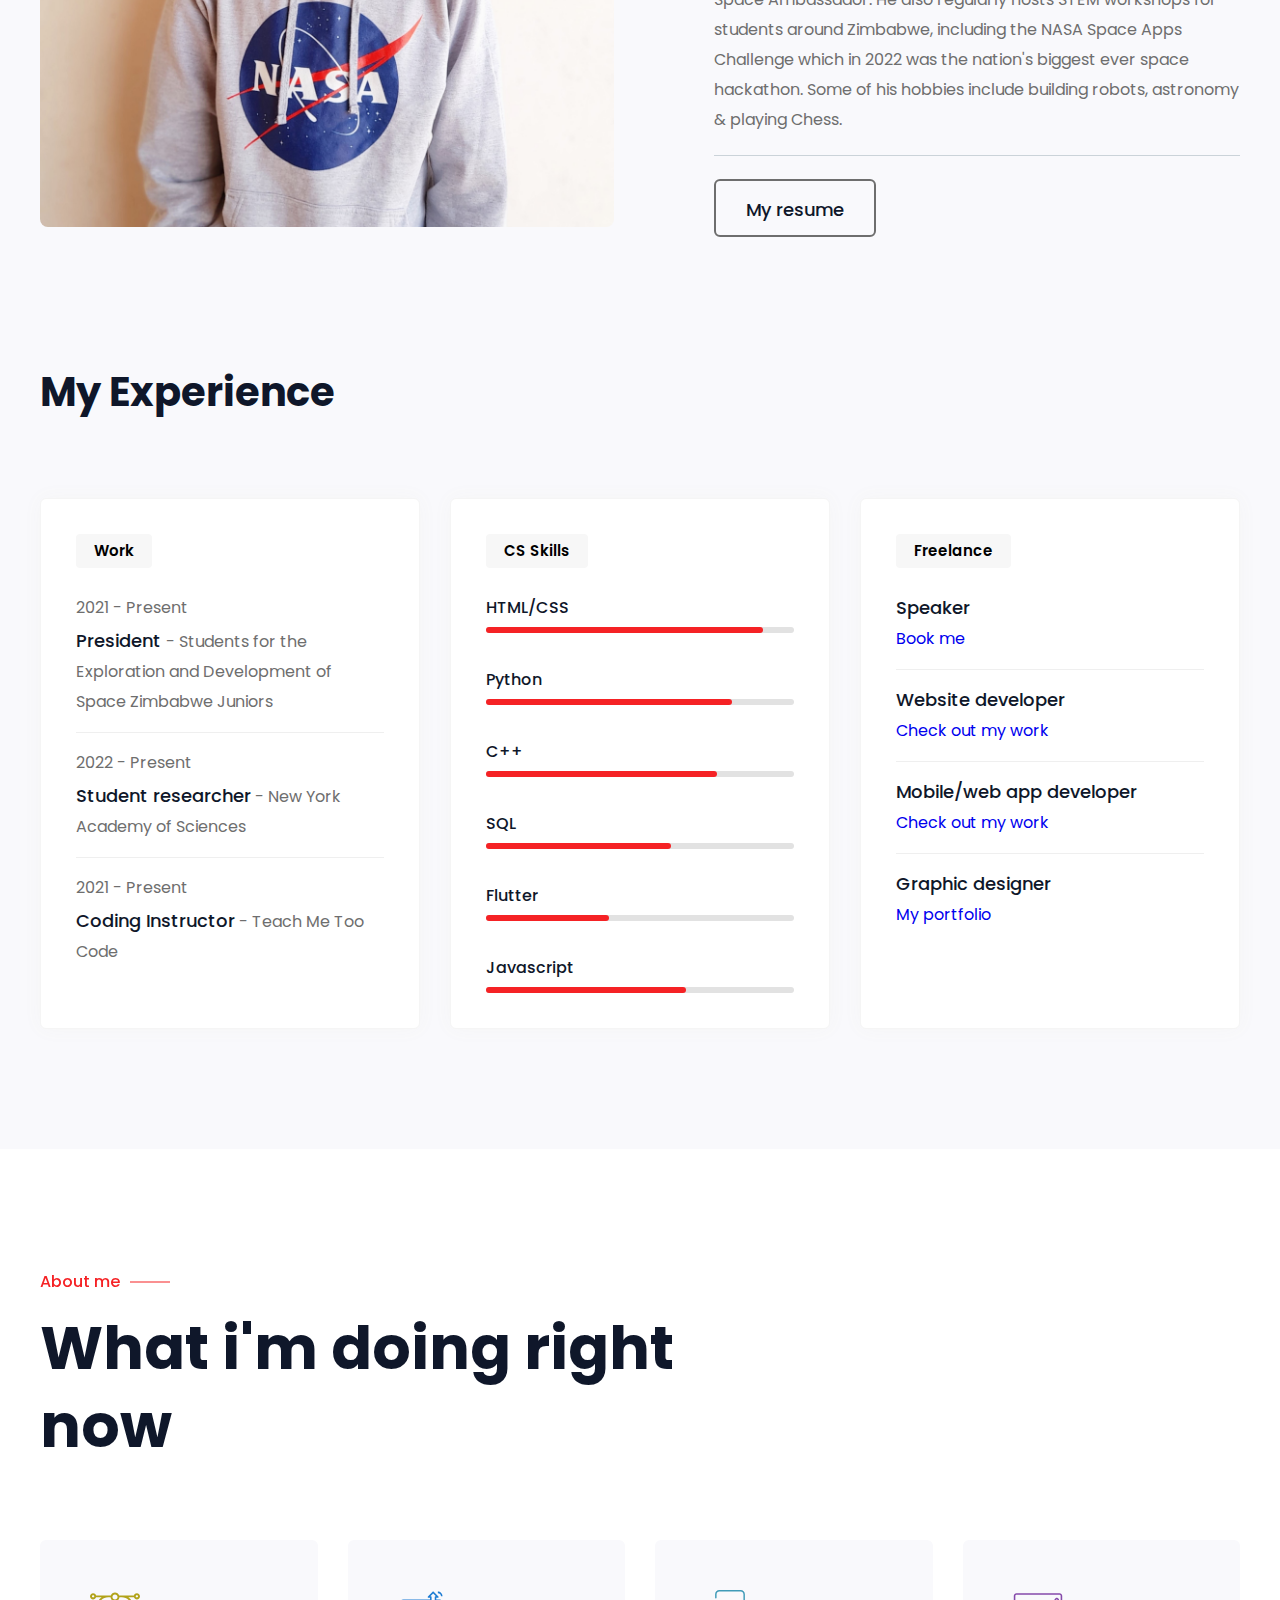
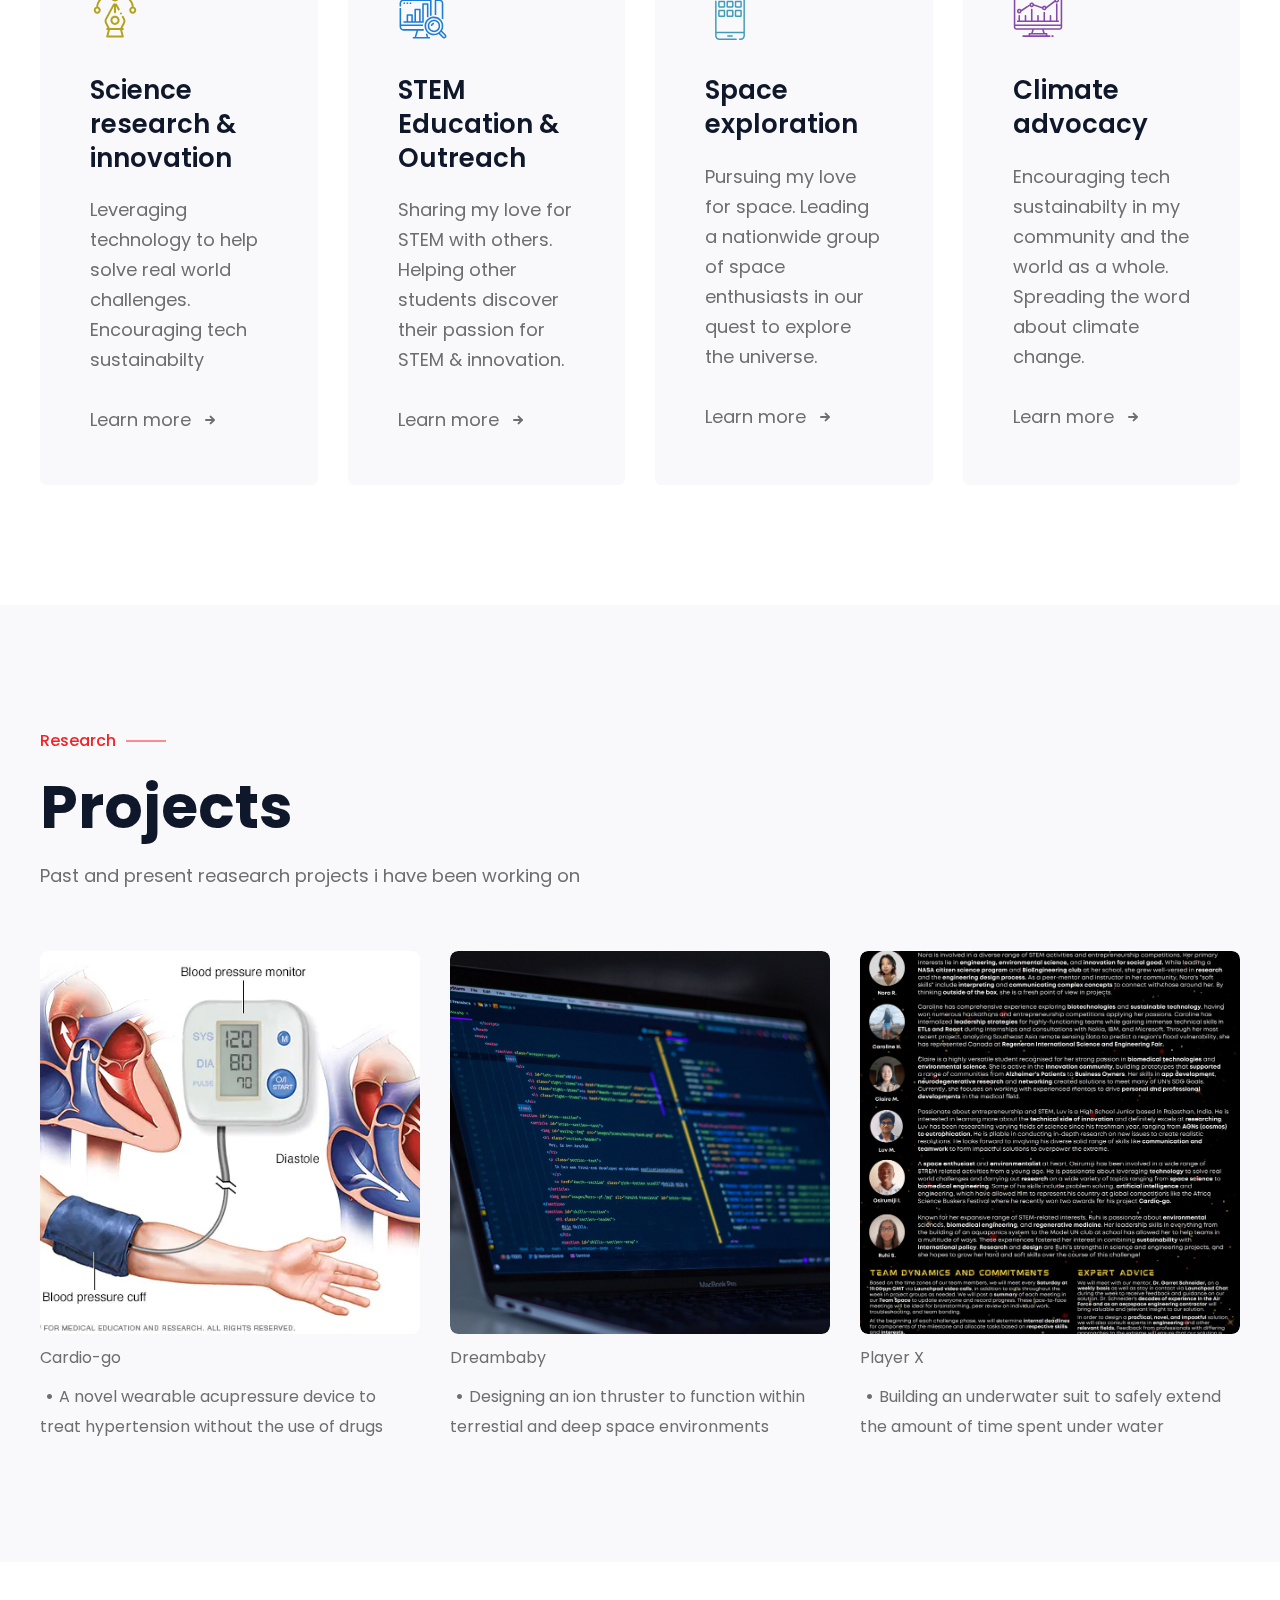
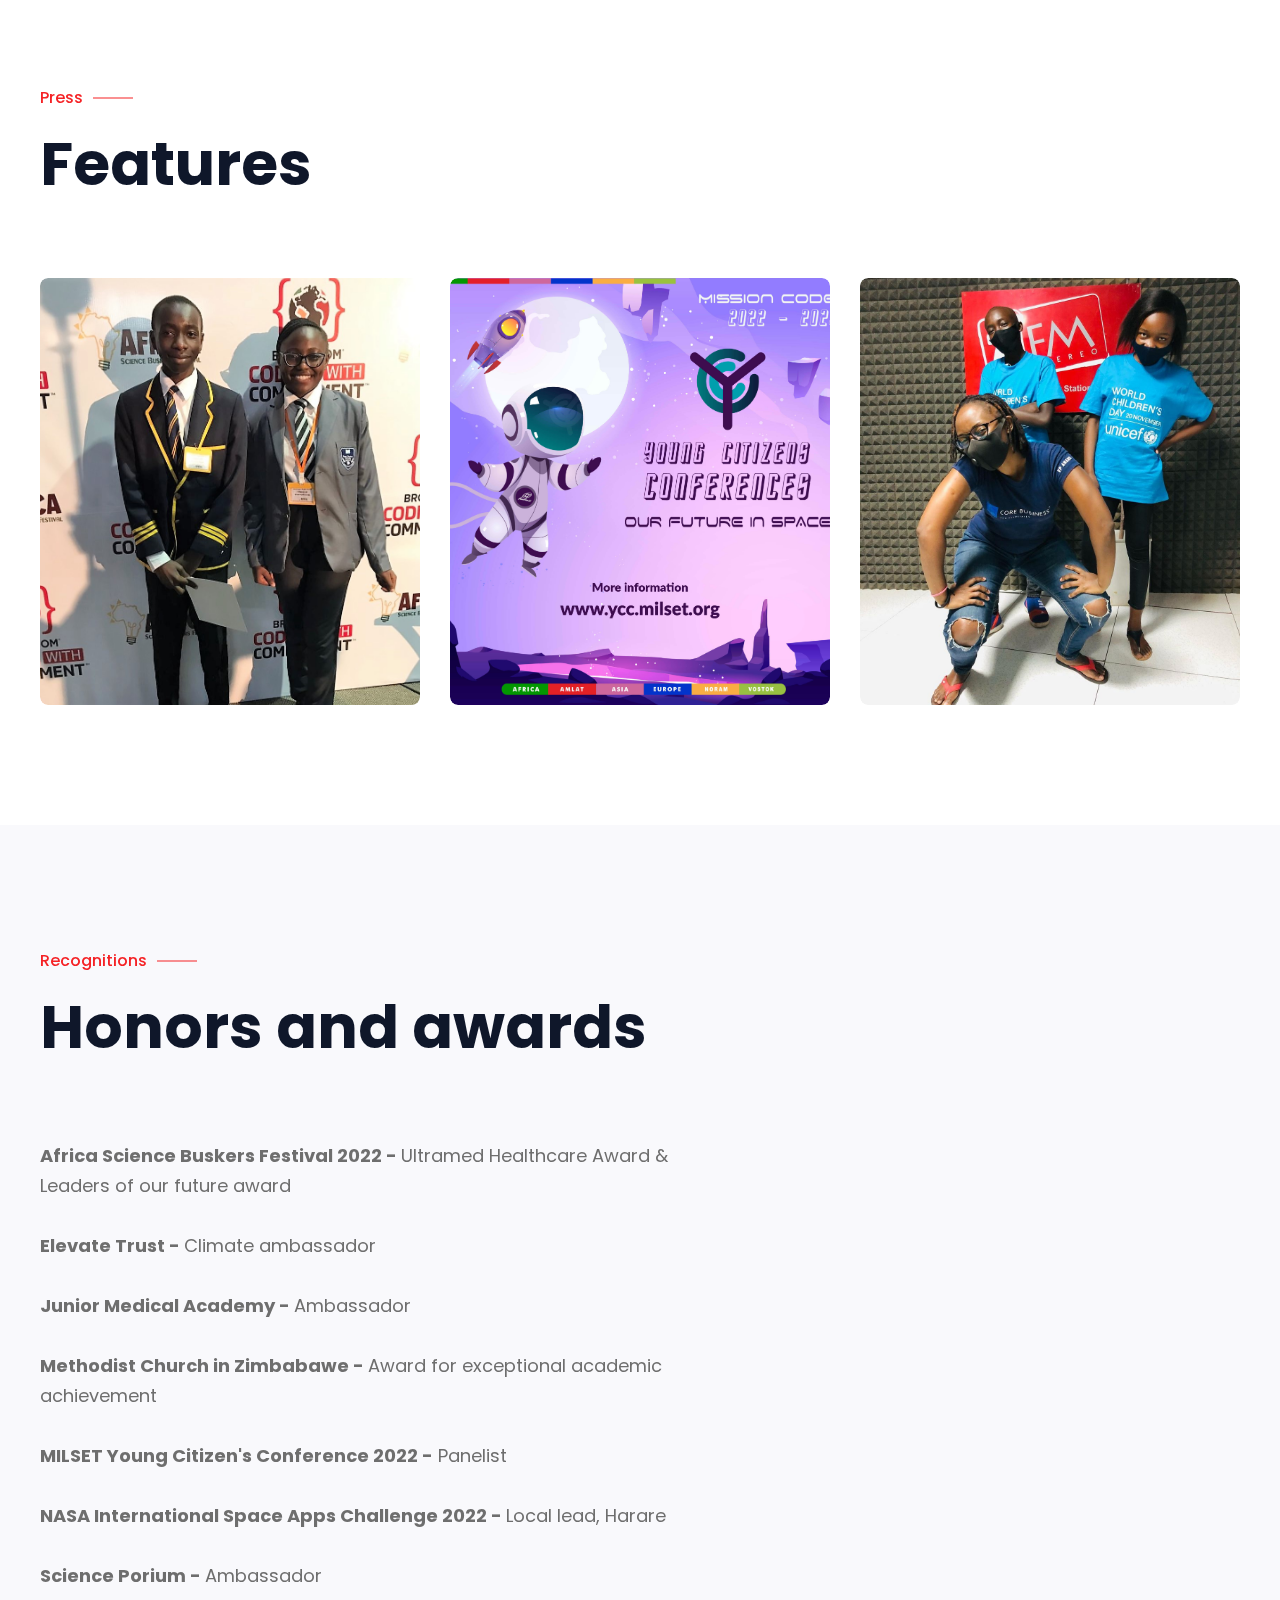
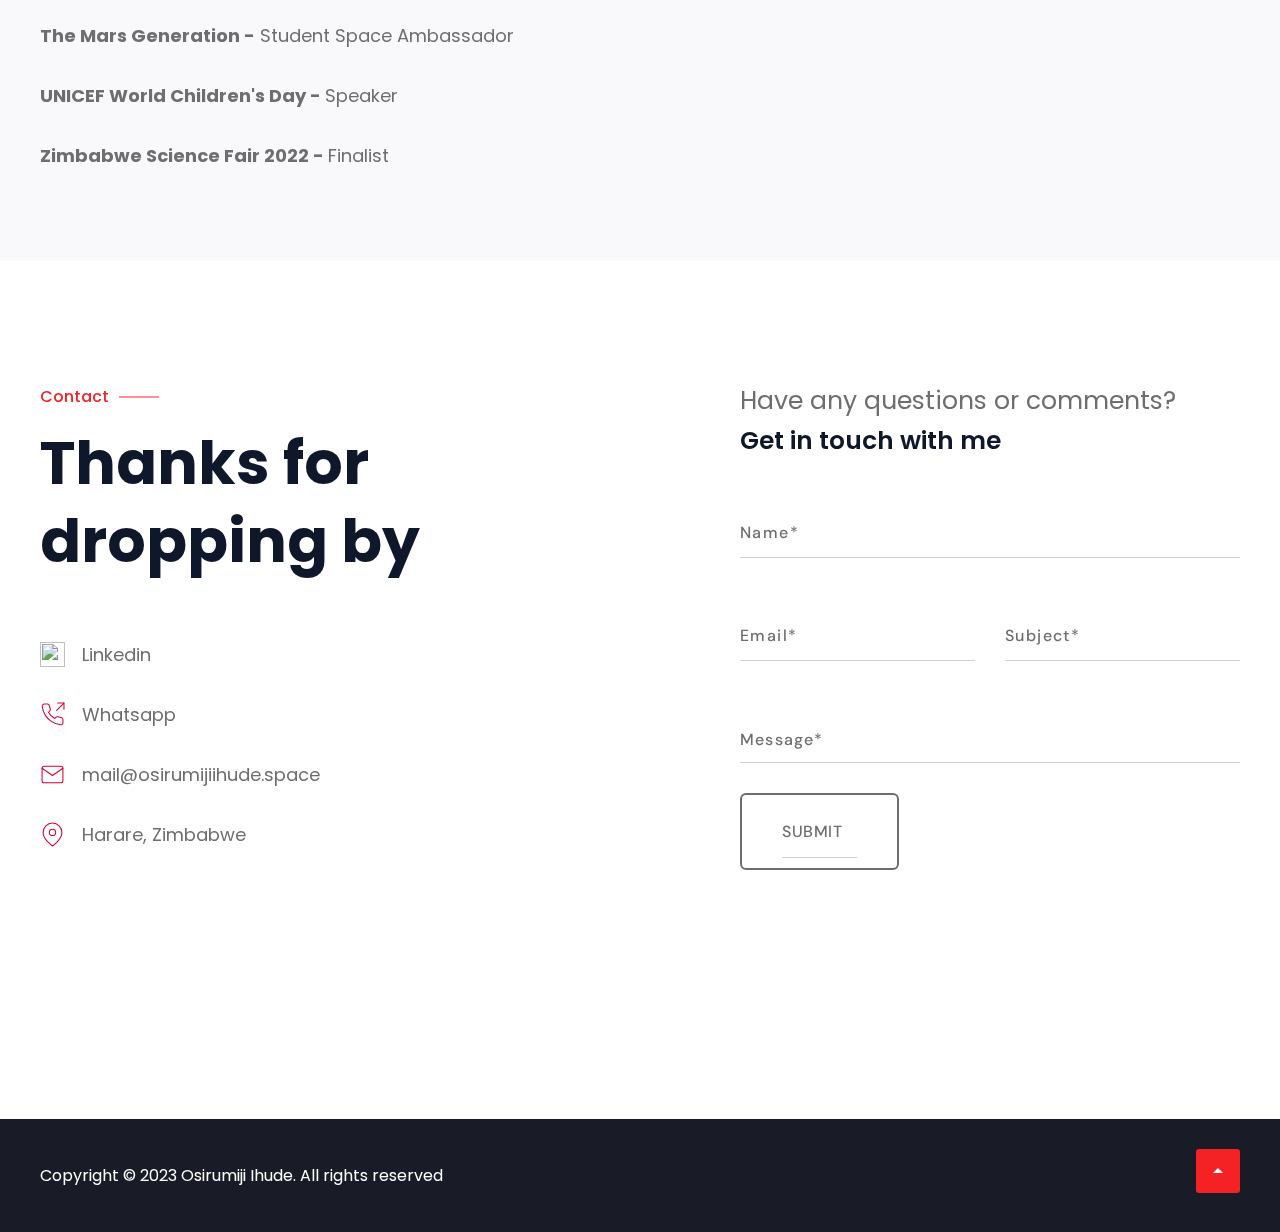
==== commit 93d58f08: "Add files via upload" ====
--- a/index.html
+++ b/index.html
@@ -6,10 +6,8 @@
 
 <head>
 <meta http-equiv="Content-Type" content="text/html; charset=utf-8" />
-
 <meta name="description" content="Osirumiji Ihude">
 <meta name="author" content="Osirumiji Ihude">
-
 <meta name="viewport" content="width=device-width, initial-scale=1, maximum-scale=1">
 <meta charset="utf-8">
 <title>OSIRUMIJI IHUDE | HOME</title>
@@ -42,6 +40,7 @@
 <link rel="icon" href="favicon.png">
 
 <!-- STYLES -->
+
 <link href="https://fonts.googleapis.com/css2?family=Mulish:ital,wght@0,200;0,300;0,400;0,500;0,600;0,700;0,800;0,900;1,200;1,300;1,400;1,500;1,600;1,700;1,800;1,900&family=Poppins:ital,wght@0,300;0,400;0,500;0,600;0,700;0,800;0,900;1,300;1,400;1,500;1,600;1,700;1,800;1,900&display=swap" rel="stylesheet">
 <link href="https://fonts.googleapis.com/css2?family=Montserrat:ital,wght@0,100;0,200;0,300;0,400;0,500;0,600;0,700;0,800;0,900;1,100;1,200;1,300;1,400;1,500;1,600;1,700;1,800;1,900&display=swap" rel="stylesheet">
 <link href="https://fonts.googleapis.com/css2?family=DM+Sans:ital,wght@0,400;0,500;0,700;1,400;1,500;1,700&display=swap" rel="stylesheet">
@@ -50,24 +49,31 @@
 <link rel="stylesheet" type="text/css" href="css/dark.css" />
 <link rel="stylesheet" type="text/css" href="css/style.css" />
 <!--[if lt IE 9]> <script type="text/javascript" src="js/modernizr.custom.js"></script> <![endif]-->
+
 <!-- /STYLES -->
 
 </head>
 
 <body> 
-	
+
 	<!-- PRELOADER -->
 	
-
 	<div id="preloader">
 		<div class="loader_line"></div>
 	</div>
+
 	<!-- /PRELOADER -->
 	
+
+	
 <!-- WRAPPER ALL -->
-<div class="beny_tm_all_wrap" data-magic-cursor=""> <!-- If you want disable magic cursor add value "hide" -->	
+
+<div class="beny_tm_all_wrap" data-magic-cursor=""> <!-- to disable magic cursor add value "hide" -->	
+
+
 
 	<!-- MODALBOX NEWS -->
+
 	<div class="beny_tm_modalbox_news">
 		<div class="box_inner">
 			<div class="close">
@@ -76,8 +82,11 @@
 			<div class="description_wrap"></div>
 		</div>
 	</div>
+
 	<!-- /MODALBOX NEWS --> 
 	
+
+
 	<!-- MODALBOX NEWS -->
 	<div class="beny_tm_modalbox_service">
 		<div class="box_inner">
@@ -89,7 +98,10 @@
 	</div>
 	<!-- /MODALBOX NEWS --> 
 	
+
+
 	<!-- TOPBAR -->
+
 	<div class="beny_tm_topbar">
 		<div class="in">
 			<div class="topbar_inner">
@@ -147,9 +159,13 @@
 			</div>
 		</div>
 	</div>
+
 	<!-- /TOPBAR -->
 	
+
+
 	<!-- MOBILE MENU -->
+
 	<div class="mobile-menu-wrapper">
 		<ul class="mobile_menu-icon">
 		  <li class="current">
@@ -211,9 +227,13 @@
 		  </li>
 		</ul>
 	  </div>
+
 	<!-- /MOBILE MENU -->
 	
+
+
 <!-- FAB -->
+
 	<div id="modal-write" class="modal">
 		<a href="#" class="modal-close"></a>
 		<div class="modal-content">
@@ -244,8 +264,10 @@
 		  <div class="modal-body">
 			
 			<!-- Calendly inline widget begin -->
+
 <div class="calendly-inline-widget" data-url="https://calendly.com/osirumiji?hide_gdpr_banner=1" style="min-width:320px;height:630px;"></div>
 <script type="text/javascript" src="https://assets.calendly.com/assets/external/widget.js" async></script>
+
 <!-- Calendly inline widget end -->
 			<div class="modal-actions">
 			  <a href="">Close</a>
@@ -276,10 +298,13 @@
 		<a class="sub-button" id="buttons--archive" href="#modal-archive"></a>
 		<a class="sub-button" id="buttons--delete" href="#modal-delete"></a>
 	  </div>
+
 <!-- /FAB -->
 
 
+
 	<!-- HERO -->
+
 	<div class="beny_tm_hero" id="home">
 		<div class="background">
 		  <div class="image" style="background-image: url(&quot;img/slider/home.jpg&quot;);"></div>
@@ -305,7 +330,7 @@
               
                   </h1>
 				  <h3 class="job">Hi, <span>I'm Osirumiji</span></h3>
-			  <p class="text aos-init aos-animate" data-aos="fade-up" data-aos-duration="1200" data-aos-delay="100" style=" colour: white; " >Scientist  •  Researcher  •  Inventor  •  Speaker  •  Writer  •  STEM 
+			  <p class="text aos-init aos-animate" data-aos="fade-up" data-aos-duration="1200" data-aos-delay="100" style=" color: white; " >Scientist  •  Researcher  •  Inventor  •  Speaker  •  Writer  •  STEM 
 				Advocate  •  Chess player  •  Programmer  •  Space enthusiast  •  Environmentalist</p>
 			  <div class="mobile_social aos-init aos-animate" data-aos="fade-up" data-aos-duration="1200" data-aos-delay="150">
 				<ul>
@@ -357,12 +382,18 @@
 		</div>
 	
 	  </div>
+
 	<!-- /HERO -->
 	
-
+	<div class="arrow">
+        <span></span>
+        <span></span>
+        <span></span>
+    </div>
 
 
 	<!-- ABOUT -->
+
 	<div class="beny_tm_about" id="about">
 		<div class="container">
 			<div class="beny_tm_title_holder">
@@ -569,13 +600,13 @@
 
 		</div>
 	</div>
+
 	<!-- /ABOUT -->
 
 
 
-
-
 	<!-- SERVICES -->
+
 	<div class="beny_tm_services" id="service">
 		<div class="container">
 			<div class="beny_tm_title_holder">
@@ -720,13 +751,13 @@
 			</div>
 		</div>
 	</div>
+
 	<!-- /SERVICES -->
 
 
 
-
-
    <!-- Projects -->
+
 	<div class="beny_tm_news" id="news">
 		<div class="container">
 			<div class="beny_tm_title_holder">
@@ -848,12 +879,13 @@
 			</div>
 		</div>
 	</div>
+
 	<!-- Projects -->
 	
 
-
 	
 	<!-- Features -->
+
 	<div class="beny_tm_portfolio" id="portfolio">
 		<div class="container">
 			<div class="beny_tm_title_holder">
@@ -907,9 +939,13 @@
 			</div>
 		</div>
 	</div>
+
 	<!-- /FEATURES -->
 	
+
+
 	<!-- /RECOGNITIONS -->
+
 	<div class="beny_tm_recognitions" id="recognitions">
 		<div class="container">
 			<div class="beny_tm_title_holder">
@@ -940,11 +976,13 @@
 		</div>
 		
 	</div>
-	
+
+	<!-- /RECOGNITIONS -->
 
 
 	
 	<!-- CONTACT -->
+
 	<div class="beny_tm_contact" id="contact">
 		<div class="container">
 			<div class="contact_inner">
@@ -966,7 +1004,7 @@
 							
 							<li>
 								<img class="svg" src="img/svg/mail.svg" alt="" />
-								<span><a href="#">mail@osirumiji.earth</a></span>
+								<span><a href="#">mail@osirumijiihude.space</a></span>
 							</li>
 							<li>
 								<img class="svg" src="img/svg/map.svg" alt="" />
@@ -985,7 +1023,7 @@
 
 						<form action="php/form.php" method="post" class="contact_form" id="contact_form" autocomplete="on">
 							<div class="returnmessage" data-success="Thank you for your message. I will get back to you as soon as possible."></div>
-							<div class="empty_notice"><span>Please Fill Required Fields</span></div>
+							<div class="empty_notice"><span>Please fill in all the fields</span></div>
 							<div class="first_row">
 								<input id="name" type="text" placeholder="Name*" />
 							</div>
@@ -1009,7 +1047,7 @@
 								</a>
 							</div>
 							
-							<!-- If you want change mail address to yours, just open "modal" folder >> contact.php and go to line 4 and change detail to yours.  -->
+					
 							
 						</form>
 					</div>
@@ -1020,7 +1058,10 @@
 
 	<!-- /CONTACT -->
 	
+
+
 	<!-- COPYRIGHT -->
+
 	<div class="beny_tm_copyright">
 		<div class="container">
 			<div class="inner">
@@ -1033,17 +1074,28 @@
 			</div>
 		</div>
 	</div>
+
 	<!-- /COPYRIGHT -->
+
+
 	
 	<!-- CURSOR -->
+
 	<div class="mouse-cursor cursor-outer"></div>
 	<div class="mouse-cursor cursor-inner"></div>
+
 	<!-- /CURSOR -->
+
+
 	 
 </div>
+
 <!-- / WRAPPER ALL -->
 	
+
+
 <!-- SCRIPTS -->
+
 <script src="js/jquery.js"></script>
 <!--[if lt IE 10]> <script type="text/javascript" src="js/ie8.js"></script> <![endif]-->	
 <script src="js/plugins.js"></script>
@@ -1051,7 +1103,10 @@
 <script src="js/modernizr.custom.js"></script>
 <script src="js/js.js"></script>
 <script src="js/js2.js"></script>
+
 <!-- /SCRIPTS -->
+
+
 
 </body>
 </html>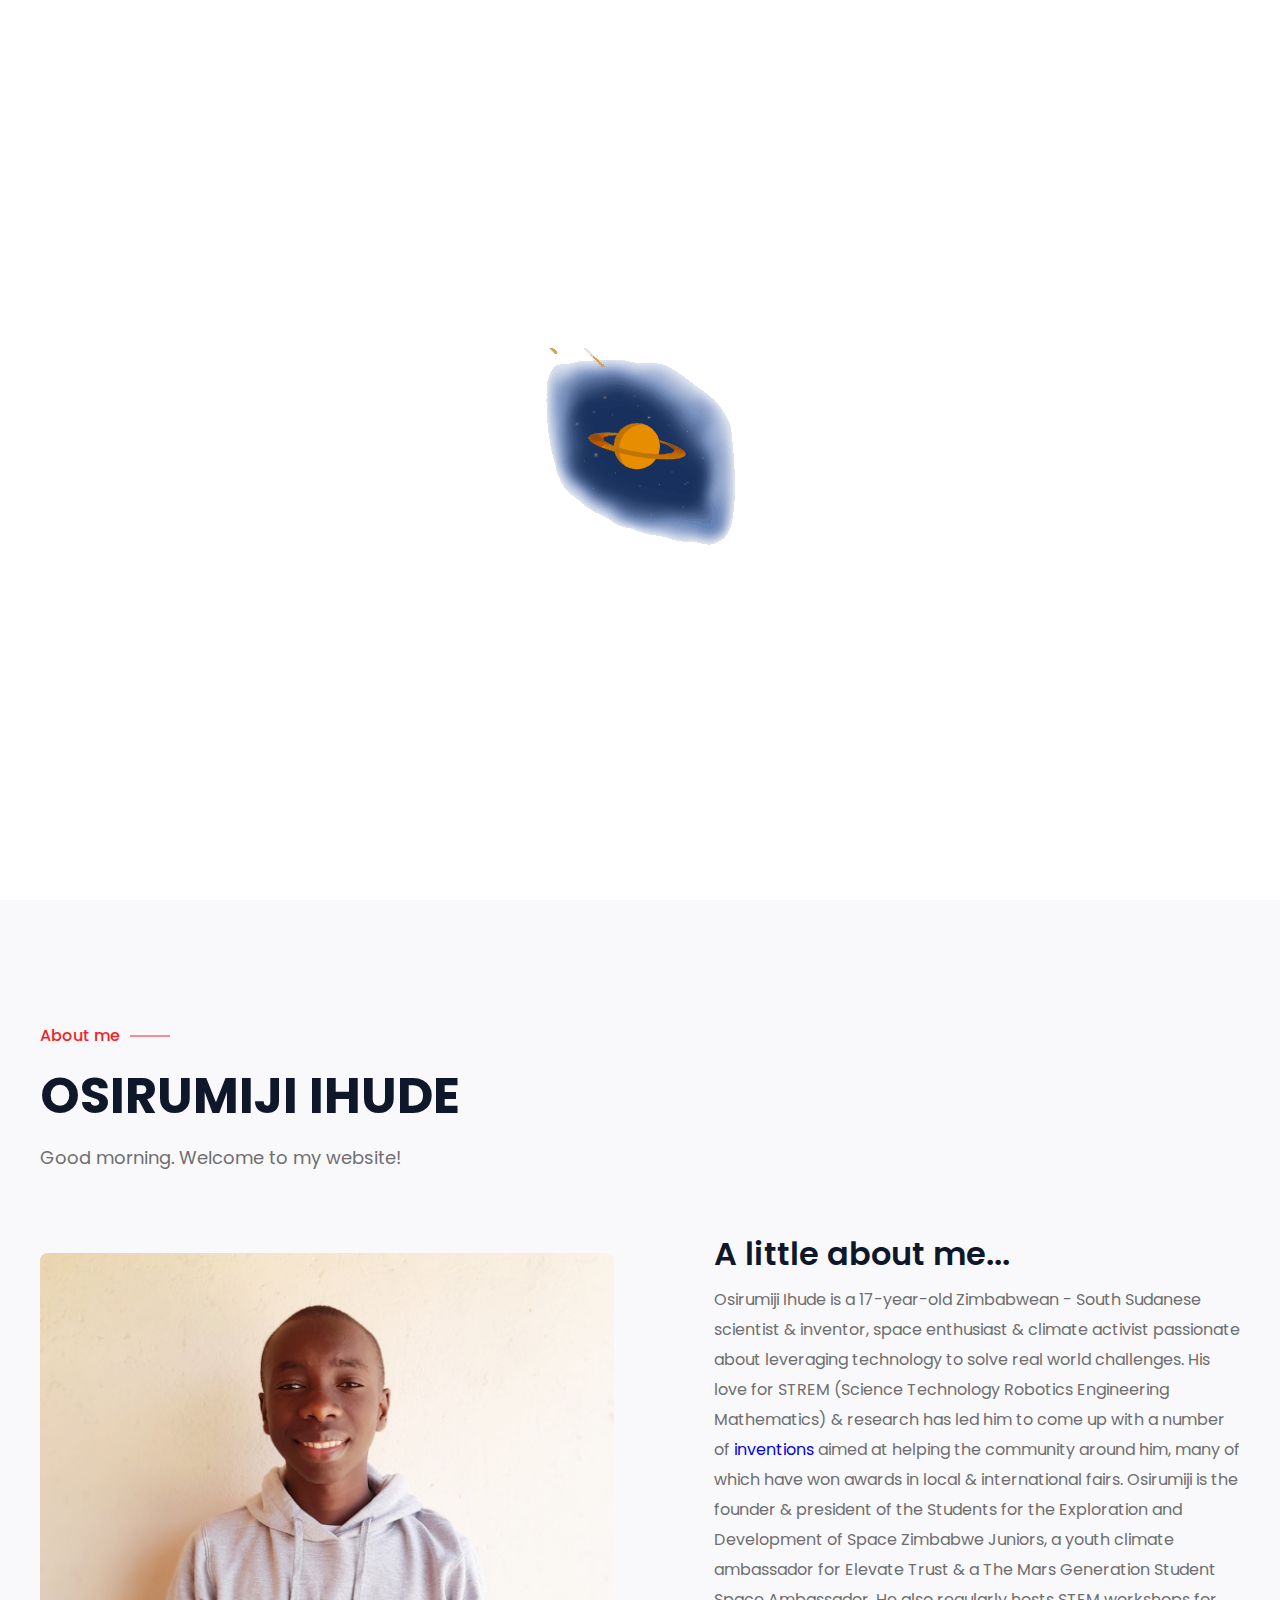
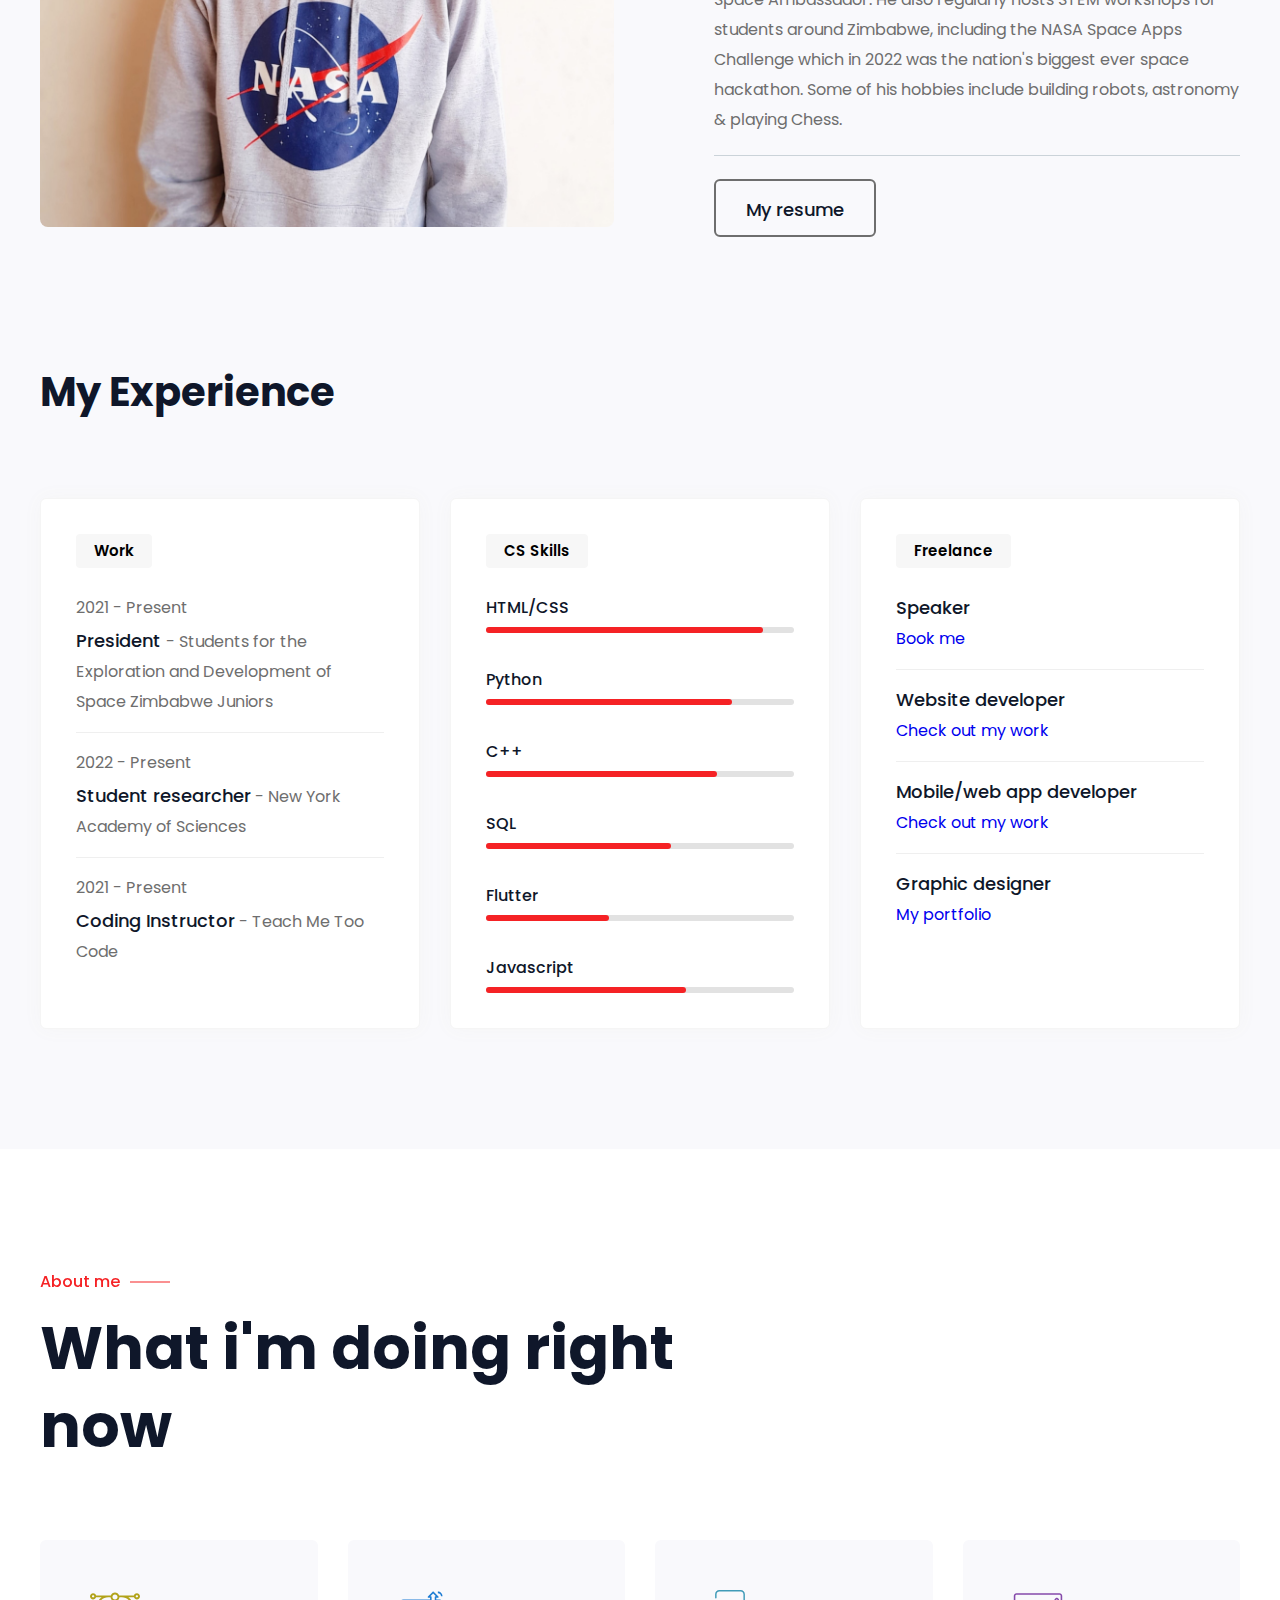
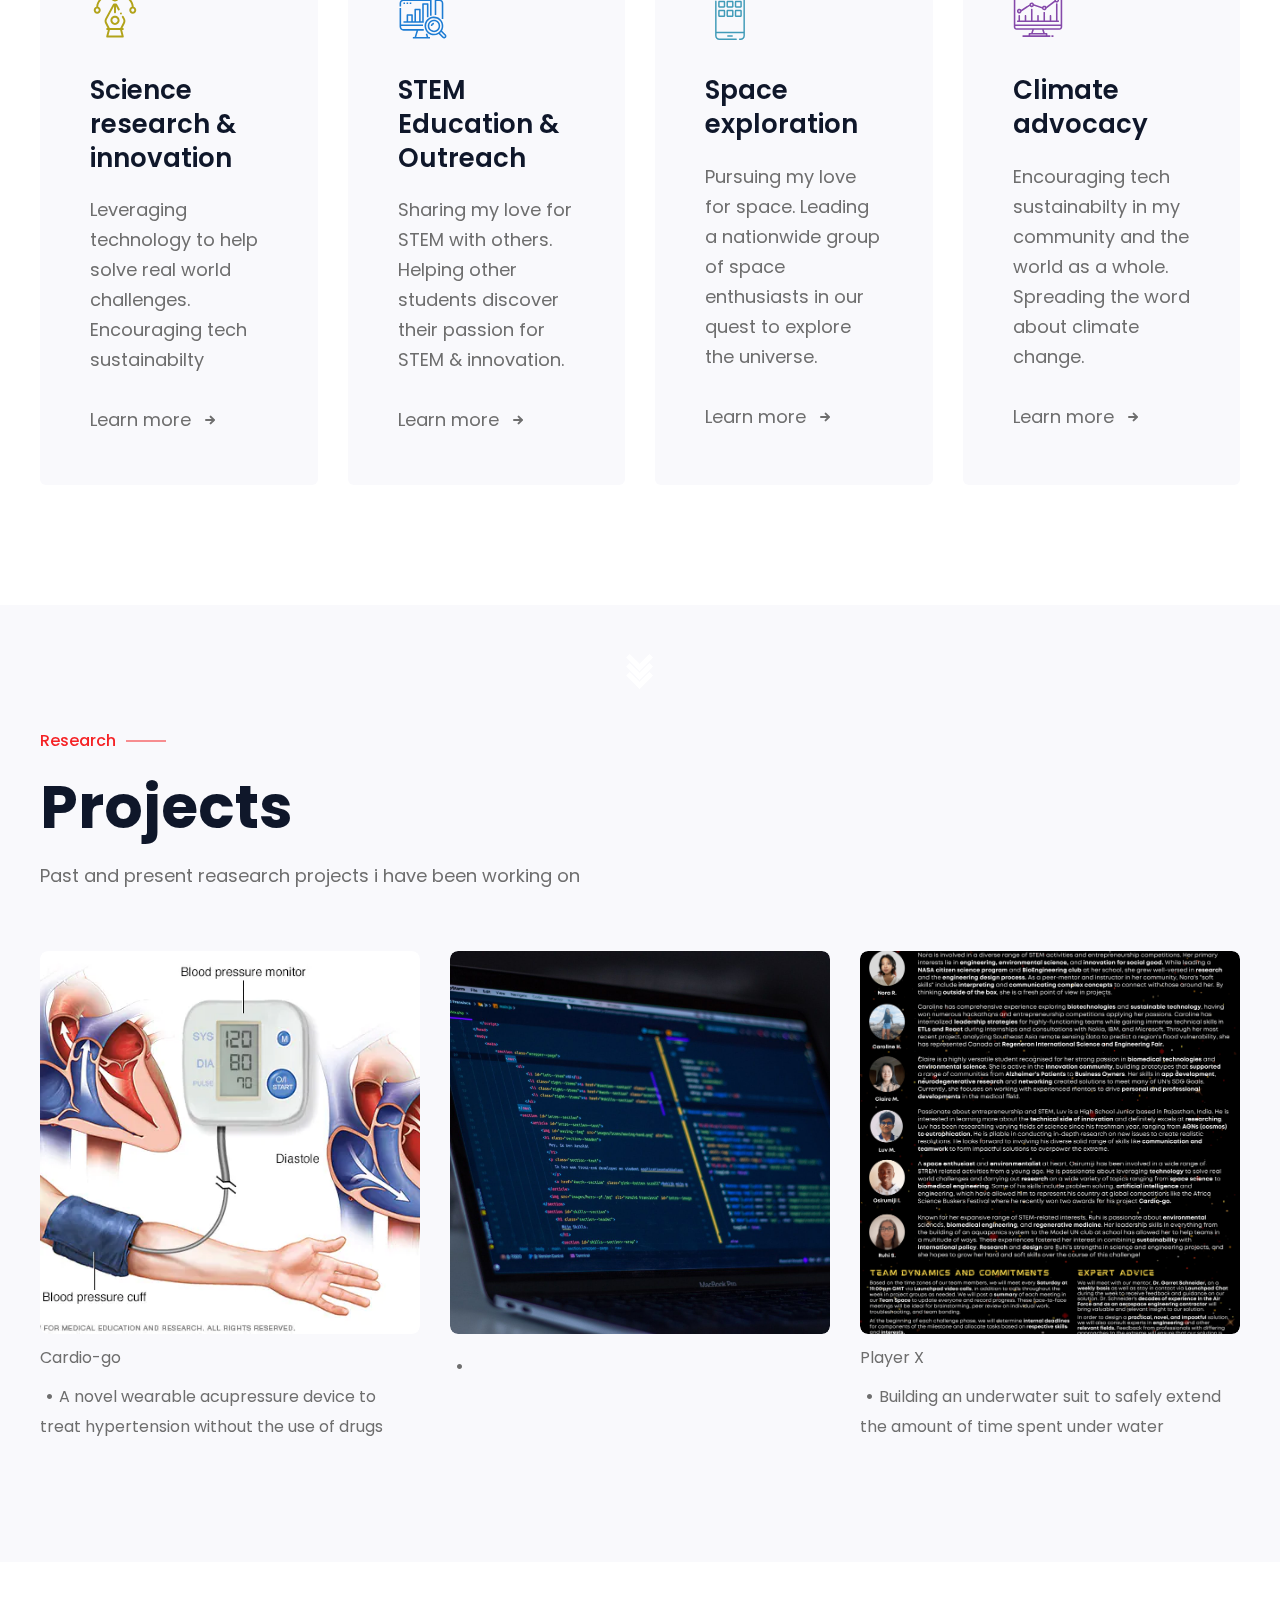
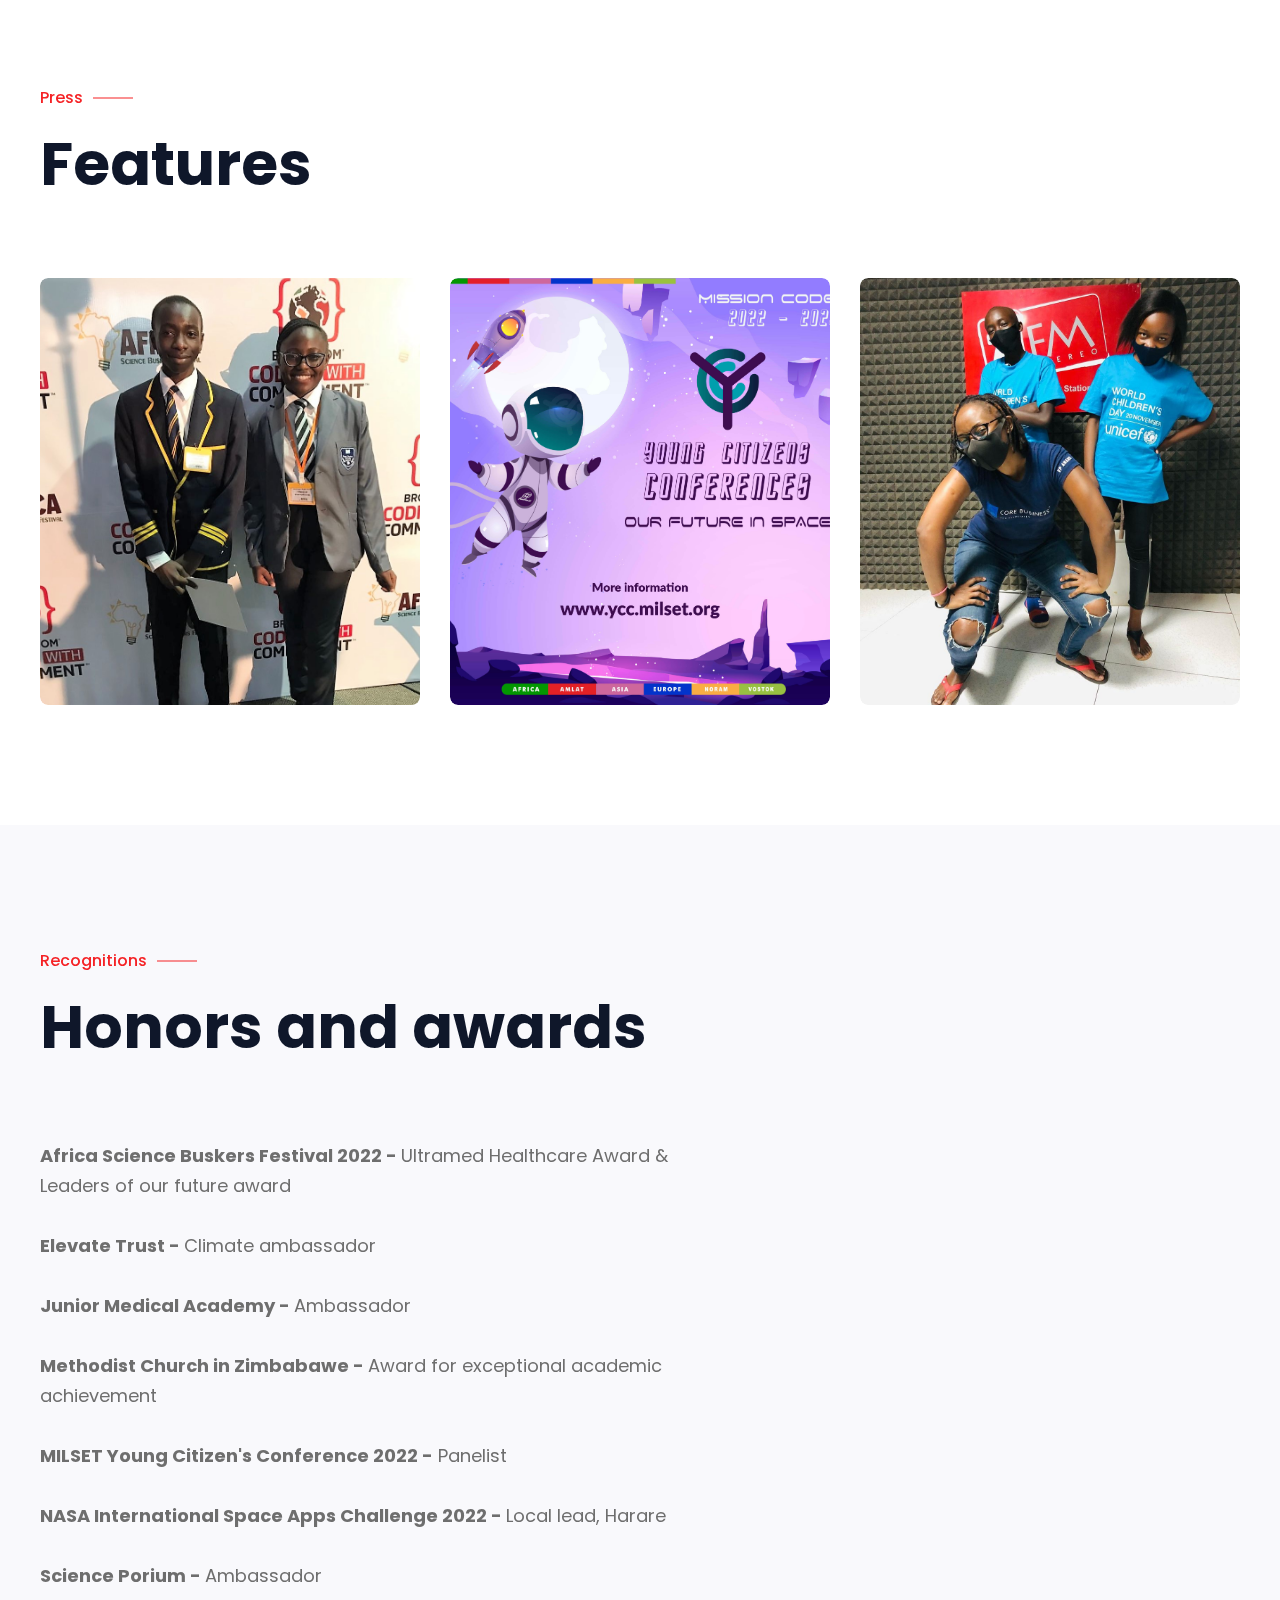
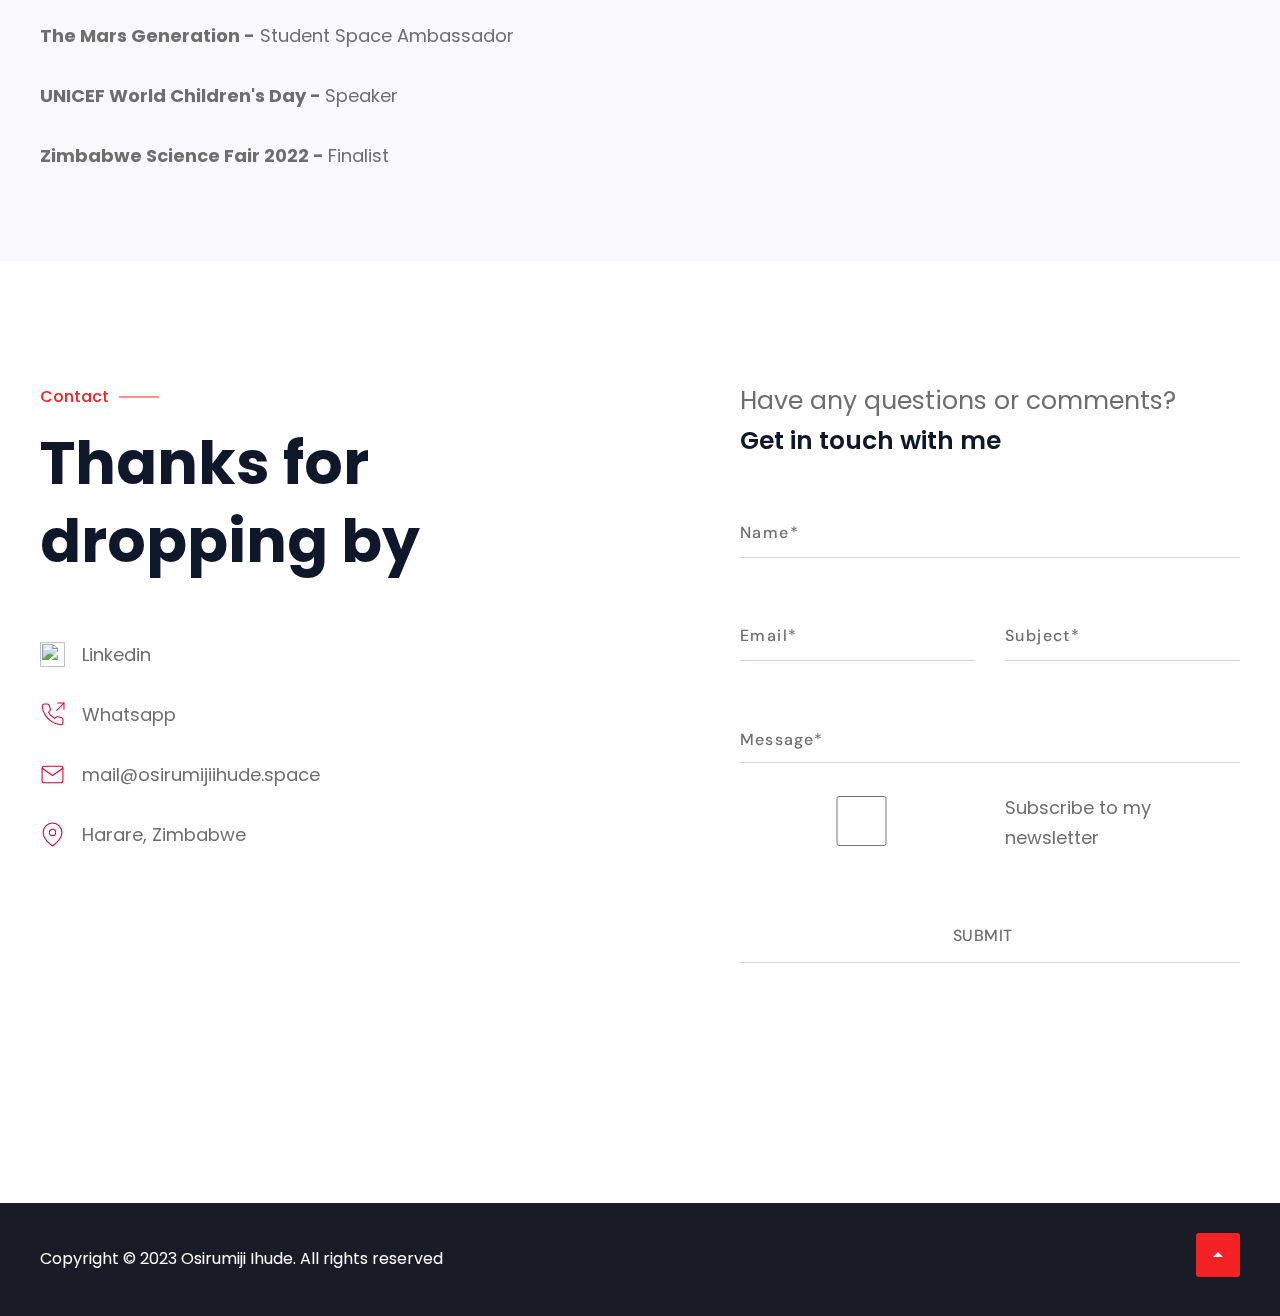
==== commit 20b7695e: "Add files via upload" ====
--- a/index.html
+++ b/index.html
@@ -10,26 +10,31 @@
 <meta name="author" content="Osirumiji Ihude">
 <meta name="viewport" content="width=device-width, initial-scale=1, maximum-scale=1">
 <meta charset="utf-8">
-<title>OSIRUMIJI IHUDE | HOME</title>
+<title>Osirumiji Ihude | Home</title>
 <meta name="keywords" content="Osirumiji Ihude is a Teen Scientist and inventor, Space enthusiast ,
     Climate change researcher, Chess player and STREM promoter passionate about leveraging technology to solve 
    real-world challenges">
+   <meta property="og:image" content="https://osirumijiihude.space/img/preview.png" />
+   <meta property="profile:first_name" content="Osirumiji"/>
+   <meta property="profile:last_name" content="Ihude"/>
+   <meta property="profile:username" content="osirumiji"/>
+   <meta property="profile:gender" content="Male"/>
 <meta property="og:locale" content="en_US"/>
 <meta property="og:site_name" content="Osirumiji Ihude"/>
 <meta property="og:title" content="Osirumiji Ihude"/>
-<meta property="og:url" content="https://osirumiji.earth/"/>
+<meta property="og:url" content="https://www.osirumijiihude.space/"/>
 <meta property="og:type" content="website"/>
-<meta property="og:description" content="Osirumiji is a teen Scientist &amp; inventor, Space enthusiast, Chess player &amp; STEM advocate passionate about
+<meta property="og:description" content="Osirumiji is a teen Scientist &amp; inventor, Space enthusiast,
+ Chess player &amp; STEM advocate passionate about
  leveraging technology to solve the world's challenges"/> 
-<meta property="og:image:width" content="1500"/>
-<meta property="og:image:height" content="692"/>
+
 <meta itemprop="name" content="Osirumiji Ihude"/>
-<meta itemprop="url" content="https://osirumiji.earth/"/>
-<meta itemprop="description" content="Osirumiji Ihude is a Teen Scientist and inventor, Space enthusiast ,
-    Climate change researcher, Chess player and STREM promoter passionate about leveraging technology to solve 
-   real-world challenges"/>
+<meta itemprop="url" content="https://www.osirumijiihude.space/"/>
+<meta itemprop="description" content="Osirumiji Ihude is a Teen Scientist &amp; inventor, Space enthusiast ,
+    Climate change researcher, Chess player &amp; STREM promoter passionate about leveraging technology to solve 
+   the world's challenges"/>
 <meta name="twitter:title" content="Osirumiji Ihude"/>
-<meta name="twitter:url" content="https://osirumiji.earth/"/>
+<meta name="twitter:url" content="https://www.osirumijiihude.space/"/>
 <meta name="twitter:card" content="summary"/>
 <meta name="twitter:description" content="Osirumiji is a teen Scientist &amp; inventor, Space enthusiast, Chess player &amp; STEM advocate passionate about
 leveraging technology to solve the world's challenges"/>
@@ -40,7 +45,7 @@
 <link rel="icon" href="favicon.png">
 
 <!-- STYLES -->
-
+<link rel="stylesheet" href="https://use.fontawesome.com/releases/v5.14.0/css/all.css" integrity="sha384-HzLeBuhoNPvSl5KYnjx0BT+WB0QEEqLprO+NBkkk5gbc67FTaL7XIGa2w1L0Xbgc" crossorigin="anonymous">
 <link href="https://fonts.googleapis.com/css2?family=Mulish:ital,wght@0,200;0,300;0,400;0,500;0,600;0,700;0,800;0,900;1,200;1,300;1,400;1,500;1,600;1,700;1,800;1,900&family=Poppins:ital,wght@0,300;0,400;0,500;0,600;0,700;0,800;0,900;1,300;1,400;1,500;1,600;1,700;1,800;1,900&display=swap" rel="stylesheet">
 <link href="https://fonts.googleapis.com/css2?family=Montserrat:ital,wght@0,100;0,200;0,300;0,400;0,500;0,600;0,700;0,800;0,900;1,100;1,200;1,300;1,400;1,500;1,600;1,700;1,800;1,900&display=swap" rel="stylesheet">
 <link href="https://fonts.googleapis.com/css2?family=DM+Sans:ital,wght@0,400;0,500;0,700;1,400;1,500;1,700&display=swap" rel="stylesheet">
@@ -57,9 +62,14 @@
 <body> 
 
 	<!-- PRELOADER -->
-	
 	<div id="preloader">
-		<div class="loader_line"></div>
+	<div id="page-loader">
+		<div class="loader-img">
+			
+			<img src="img/logo/logo.gif" alt="Loading..."> 
+		
+		</div><!-- end .loader-img -->
+	</div><!-- end .pageloader -->
 	</div>
 
 	<!-- /PRELOADER -->
@@ -241,17 +251,22 @@
 		  <div class="modal-header">Send me a message</div>
 		  <div class="modal-body">
 
-			<form action="php/form.php" method="post">
+		
+			  <form action="php/form.php" method="post">
 				<label for="modal-write-title">Name:</label><br>
-				<input type="text" id="name" name="name" placeholder=" Email..." required><br>
+				<input type="text" id="name" name="name" placeholder=" Name..." required><br>
 				<label for="email">Email:</label><br>
 				<input type="text" id="email" name="email" placeholder=" Email..." required><br>
-				<label for="modal-write-title">Message subject:</label>
-			<input type="text" name="title" id="modal-write-title" placeholder=" Subject..." required>
+				<label for="subject">Subject:</label><br>
+				<input type="text" id="subject" name="subject" placeholder=" Subject..." required><br>
+				<input type="checkbox" id="subscribe" name="subscribe" value="subscribe">
+				<label for="subscribe">Subscribe to my newsletter</label><br>
 				<label for="modal-write-body">Message Body:</label><br>
 				<textarea name="message" cols="30" rows="10" id="message" placeholder="What would you like to say?" required></textarea><br>
 				<input type="submit" class="write" value="Submit">
-			  </form>
+			  </form> 
+			  
+
 
 		  </div>
 		</div>
@@ -270,7 +285,7 @@
 
 <!-- Calendly inline widget end -->
 			<div class="modal-actions">
-			  <a href="">Close</a>
+			  <a href="#">Close</a>
 			  <a href= "https://calendy.com/" class="archive">Go to calendy</button>
 			</div>
 		  </div>
@@ -296,7 +311,7 @@
 		<div class="tooltip">Contact me</div>
 		<a class="sub-button" id="buttons--write" href="#modal-write"></a>
 		<a class="sub-button" id="buttons--archive" href="#modal-archive"></a>
-		<a class="sub-button" id="buttons--delete" href="#modal-delete"></a>
+		<a class="sub-button" id="buttons--delete" href="https://wa.me/message/VJVMPLLZJOCMA1"></a>
 	  </div>
 
 <!-- /FAB -->
@@ -330,8 +345,8 @@
               
                   </h1>
 				  <h3 class="job">Hi, <span>I'm Osirumiji</span></h3>
-			  <p class="text aos-init aos-animate" data-aos="fade-up" data-aos-duration="1200" data-aos-delay="100" style=" color: white; " >Scientist  •  Researcher  •  Inventor  •  Speaker  •  Writer  •  STEM 
-				Advocate  •  Chess player  •  Programmer  •  Space enthusiast  •  Environmentalist</p>
+			  <p class="text aos-init aos-animate" data-aos="fade-up" data-aos-duration="1200" data-aos-delay="100" style=" color: white; " >Scientist  •  Researcher  •  Inventor  •  Speaker  •  
+				Cyberscurity & Artificial Intelligence enthusiast  •  Penetration tester  •  Chess player  •  Space enthusiast  •  Environmentalist</p>
 			  <div class="mobile_social aos-init aos-animate" data-aos="fade-up" data-aos-duration="1200" data-aos-delay="150">
 				<ul>
 				  <li>
@@ -420,14 +435,30 @@
 								  which in 2022 was the nation's biggest ever space hackathon. Some of his hobbies include building robots, astronomy &amp; playing Chess.</p>
 					</div>
 					<div class="extra">
-					<div class="beny_tm_button color-outline">
-						<a href="docs/osirumiji-ihude-resume.pdf" download="" style="cursor: none;">
-						  <span class="wrapper">
-							<span class="first">My resume</span>
-							<span class="second">My resume</span>
-						  </span>
-						</a>
-					  </div>
+						<div class="beny_tm_button color-outline">
+							<a href="#" onclick="redirectToResume();">
+							  <span class="wrapper">
+								<span class="first">My resume</span>
+								<span class="second">My resume</span>
+							  </span>
+							</a>
+						  
+							<script>
+							  function redirectToResume() {
+								// Download the PDF
+								var downloadLink = document.createElement("a");
+								downloadLink.href = 'https://www.osirumijiihude.space/docs/Osirumiji-Ihude-resume.pdf';
+								downloadLink.download = "Osirumiji-Ihude-resume.pdf";
+								document.body.appendChild(downloadLink);
+								downloadLink.click();
+								document.body.removeChild(downloadLink);
+						  
+								// Redirect to the resume page
+								window.location.href = 'https://resume.osirumijiihude.space/';
+							  }
+							</script>
+						  </div>
+						  
 					  
 					</div>
 					
@@ -560,7 +591,7 @@
 									<p>
 									  <span>Speaker</span>
 									  <br>
-									  <a href="services.html" style="text-decoration: none;">Book me</a>
+									  <a href="mailto:mail@osirumijiihude.space" style="text-decoration: none;">Book me</a>
 									</p>
 								  </li>
                                 <li>
@@ -763,6 +794,8 @@
 			<div class="beny_tm_title_holder">
 				<span>Research</span>
 				<h3>Projects</h3>
+
+
 				<p>Past and present reasearch projects i have been working on</p>
 			</div>
 			<div class="news_list">
@@ -813,7 +846,7 @@
 								<a class="beny_tm_full_link" href="#"></a>
 							</div>
 							<div class="details">
-								<span>Dreambaby<a href="#">Designing an ion thruster to function within terrestial and deep space environments</a></span>
+								<span><a href="#"></a></span>
 								
 							</div>
 							<div class="main_content">
@@ -1004,7 +1037,7 @@
 							
 							<li>
 								<img class="svg" src="img/svg/mail.svg" alt="" />
-								<span><a href="#">mail@osirumijiihude.space</a></span>
+								<span><a href="mailto:mail@osirumijiihude.space">mail@osirumijiihude.space</a></span>
 							</li>
 							<li>
 								<img class="svg" src="img/svg/map.svg" alt="" />
@@ -1019,37 +1052,71 @@
 					</div>
 					<div class="fields">
 
-						
-
 						<form action="php/form.php" method="post" class="contact_form" id="contact_form" autocomplete="on">
 							<div class="returnmessage" data-success="Thank you for your message. I will get back to you as soon as possible."></div>
 							<div class="empty_notice"><span>Please fill in all the fields</span></div>
 							<div class="first_row">
-								<input id="name" type="text" placeholder="Name*" />
+							  <input id="name" type="text" name="name" placeholder="Name*" />
 							</div>
 							<div class="second">
-								<div class="left">
-									<input id="email" type="text" placeholder="Email*" />
-								</div>
-								<div class="right">
-									<input id="subject" type="text" placeholder="Subject*" />
-								</div>
+							  <div class="left">
+								<input id="email" type="text" name="email" placeholder="Email*" />
+							  </div>
+							  <div class="right">
+								<input id="subject" type="text" name="subject" placeholder="Subject*" />
+							  </div>
 							</div>
 							<div class="third">
-								<textarea id="message" placeholder="Message*"></textarea>
-							</div>
-							<div class="beny_tm_button">
-								<a id="send_message" href="#">
-									<span class="wrapper">
-										<span class="first"><input type="submit" class="write" value="Submit"></span>
-										<span class="second"><input type="submit" class="write" value="Submit"></span>
-									</span>
-								</a>
-							</div>
-							
-					
-							
-						</form>
+							  <textarea id="message" placeholder="Message*"></textarea>
+							</div>
+							<div class="second">
+							  <div class="left">
+								<input type="checkbox" id="subscribe" name="subscribe" value="subscribe">
+							  </div>
+							  <div class="right">
+								<p>Subscribe to my newsletter</p>
+							  </div>
+							</div>
+							<input type="submit" class="write" value="Submit" id="submit-button">
+						  </form>
+						  
+						  <script>
+							// get the form element
+var form = document.getElementById("feedback-form");
+
+// add a submit event listener to the form
+form.addEventListener("submit", function(e) {
+  // prevent the form from being submitted
+  e.preventDefault();
+
+  // get the form data
+  var data = new FormData(form);
+
+  // send the form data to the PHP script using an AJAX request
+  var xhr = new XMLHttpRequest();
+  xhr.open("POST", form.action, true);
+  xhr.onload = function() {
+    if (xhr.status === 200) {
+      // show a success message
+      alert("Thank you for your message. I will get back to you as soon as possible.");
+    } else {
+      // show an error message
+      alert("An error occurred. Please try again.");
+    }
+  };
+  xhr.send(data);
+});
+
+						  </script>
+
+						  
+						  
+						  
+
+
+
+
+						  
 					</div>
 				</div>
 			</div>
--- a/css/style.css
+++ b/css/style.css
@@ -18,6 +18,27 @@
 11) BENY CONTACT
 12) BENY COPYRIGHT
 13) BENY CURSOR
+
+/* ==========================================================================
+   =Page Loader
+   ========================================================================== */
+   
+   #page-loader {
+    position: fixed;
+    z-index: 999999;
+    width: 100%;
+    height: 100%;
+    background-color: #fff;
+}
+
+.loader-img {
+    position: absolute;
+    top: 50%;
+    left: 50%;
+    margin: -102px 0 0 -102px;
+    text-align: center;
+}
+
 
 /* FAB */
 .modal .modal-content .modal-body {
@@ -54,7 +75,7 @@
     align-items: center;
     justify-content: center;
     position: fixed;
-    bottom: 15px;
+    bottom: 90px;
     left: 15px;
     width: 50px;
     height: 50px;
@@ -156,13 +177,13 @@
     will-change: transform;
   }
   #mega-button > .sub-button#buttons--write::before {
-    content: "+";
+    content: "\f4ac";
   }
   #mega-button > .sub-button#buttons--archive::before {
-    content: "+";
+    content: "\f2e8";
   }
   #mega-button > .sub-button#buttons--delete::before {
-    content: "+";
+    content: "\f232";
   }
   #mega-button:hover {
     width: calc(50px + 2px + 123px);
@@ -530,6 +551,71 @@
 /*	01) BENY BASE
 /*---------------------------------------------------*/
 
+/* ==========================================================================
+   =Page Loader
+   ========================================================================== */
+   
+   #page-loader {
+    position: fixed;
+    z-index: 999999;
+    width: 100%;
+    height: 100%;
+    background-color: #fff;
+}
+
+.loader-img {
+    position: absolute;
+    top: 50%;
+    left: 50%;
+    margin: -102px 0 0 -102px;
+    text-align: center;
+}
+
+body {
+    background-color: #322B2B;
+}
+
+.arrow {
+    position: absolute;
+    top: 50%;
+    left: 50%;
+    transform: translate(-50%, -50%);
+    transform: rotate(0deg);
+    cursor: pointer;
+}
+
+.arrow span {
+    display: block;
+    width: 1.5vw;
+    height: 1.5vw;
+    border-bottom: 5px solid white;
+    border-right: 5px solid white;
+    transform: rotate(45deg);
+    margin: -10px;
+    animation: animate 2s infinite;
+}
+
+.arrow span:nth-child(2) {
+    animation-delay: -0.2s;
+}
+
+.arrow span:nth-child(3) {
+    animation-delay: -0.4s;
+}
+
+@keyframes animate {
+    0% {
+        opacity: 0;
+        transform: rotate(45deg) translate(-20px, -20px);
+    }
+    50% {
+        opacity: 1;
+    }
+    100% {
+        opacity: 0;
+        transform: rotate(45deg) translate(20px, 20px);
+    }
+}
 
 #particles-js {
 	width: 100%;
@@ -667,174 +753,7 @@
 	clear: both;
 	float: left;
 }
-#preloader{
-    position: fixed;
-    left: 0;
-    top: 0;
-    height: 100vh;
-    width: 100%;
-    z-index: 99999;
-    display: flex;
-}
-#preloader:before,
-#preloader:after{
-    content: '';
-    position: absolute;
-    left: 0;
-    top: 0;
-    width: 50%;
-    height: 100%;
-    z-index: -1;
-    background-color: #000;
-    -webkit-transition: all 0.3s ease 0s;
-    -o-transition: all 0.3s ease 0s;
-    transition: all 0.3s ease 0s;
-}
-#preloader:after{
-    left: auto;
-    right: 0;
-}
-#preloader .loader_line{
-    margin: auto;
-    width: 1px;
-    height: 250px;
-    position: relative;
-    overflow: hidden;
-    -webkit-transition: all 0.8s ease 0s;
-    -o-transition: all 0.8s ease 0s;
-    transition: all 0.8s ease 0s;
-}
-.loader_line:before{
-    content: '';
-    position: absolute;
-    left: 0;
-    top: 50%;
-    width: 1px;
-    height: 0%;
-    -webkit-transform: translateY(-50%);
-    -ms-transform: translateY(-50%);
-    -o-transform: translateY(-50%);
-    transform: translateY(-50%);
-    background-color: #fff;
-    -webkit-animation: lineheight 1000ms ease-in-out 0s forwards;
-    -o-animation: lineheight 1000ms ease-in-out 0s forwards;
-    animation: lineheight 1000ms ease-in-out 0s forwards;
-}
-.loader_line:after{
-    content: '';
-    position: absolute;
-    left: 0;
-    top: 0;
-    width: 1px;
-    height: 100%;
-    background-color: #999999;
-    -webkit-transform: translateY(-100%);
-    -ms-transform: translateY(-100%);
-    -o-transform: translateY(-100%);
-    transform: translateY(-100%);
-    -webkit-animation: lineround 1200ms linear 0s infinite;
-    -o-animation: lineround 1200ms linear 0s infinite;
-    animation: lineround 1200ms linear 0s infinite;
-    animation-delay: 2000ms;
-}
-body.dark #preloader:before,
-body.dark #preloader:after{
-    content: '';
-    position: absolute;
-    left: 0;
-    top: 0;
-    width: 50%;
-    height: 100%;
-    z-index: -1;
-    background-color: #fff;
-    -webkit-transition: all 0.3s ease 0s;
-    -o-transition: all 0.3s ease 0s;
-    transition: all 0.3s ease 0s;
-}
-body.dark #preloader:after{
-    left: auto;
-    right: 0;
-}
-body.dark .loader_line:before{
-    content: '';
-    position: absolute;
-    left: 0;
-    top: 50%;
-    width: 1px;
-    height: 0%;
-    -webkit-transform: translateY(-50%);
-    -ms-transform: translateY(-50%);
-    -o-transform: translateY(-50%);
-    transform: translateY(-50%);
-    background-color: #555;
-    -webkit-animation: lineheight 1000ms ease-in-out 0s forwards;
-    -o-animation: lineheight 1000ms ease-in-out 0s forwards;
-    animation: lineheight 1000ms ease-in-out 0s forwards;
-}
-body.dark .loader_line:after{
-    content: '';
-    position: absolute;
-    left: 0;
-    top: 0;
-    width: 1px;
-    height: 100%;
-    background-color: #ddd;
-    -webkit-transform: translateY(-100%);
-    -ms-transform: translateY(-100%);
-    -o-transform: translateY(-100%);
-    transform: translateY(-100%);
-    -webkit-animation: lineround 1200ms linear 0s infinite;
-    -o-animation: lineround 1200ms linear 0s infinite;
-    animation: lineround 1200ms linear 0s infinite;
-    animation-delay: 2000ms;
-}
 
-@keyframes lineheight{
-    0%{
-        height: 0%;
-    }
-    100%{
-        height: 100%;
-    }
-}
-
-@keyframes lineround{
-    0%{
-        -webkit-transform: translateY(-100%);
-        -ms-transform: translateY(-100%);
-        -o-transform: translateY(-100%);
-        transform: translateY(-100%);
-    }
-    100%{
-        -webkit-transform: translateY(200%);
-        -ms-transform: translateY(200%);
-        -o-transform: translateY(200%);
-        transform: translateY(200%);
-    }
-}
-
-/*hiding all*/
-.preloaded .loader_line:after{
-    opacity: 0;
-}
-.preloaded  .loader_line{
-    opacity: 0;
-    height: 100%!important;
-}
-.preloaded:before,
-.preloaded:after{
-    -webkit-animation: preloadedzero 300ms ease-in-out 500ms forwards;
-    -o-animation: preloadedzero 300ms ease-in-out 500ms forwards;
-    animation: preloadedzero 300ms ease-in-out 500ms forwards;
-}
-@keyframes preloadedzero{
-    0%{
-        width: 50%;
-    }
-    100%{
-        width: 0%;
-    }
-}
 
 
 /*---------------------------------------------------*/
@@ -6671,9 +6590,12 @@
     font-family:"Poppins";
     color:#000
 }
+
 h1{
     font-size:45px
 }
+
+
 h2{
     font-size:36px
 }
@@ -6722,90 +6644,14 @@
     width:50%;
     height:100%;
     z-index:-1;
-    background-color:#000;
+    background-color:rgb(255, 255, 255);
     transition:all .3s ease 0s
 }
 #preloader:after{
     left:auto;
     right:0
 }
-#preloader .loader_line{
-    margin:auto;
-    width:1px;
-    height:250px;
-    position:relative;
-    overflow:hidden;
-    transition:all .8s ease 0s
-}
-.loader_line:before{
-    top:50%;
-    height:0%;
-    -webkit-transform:translateY(-50%);
-    transform:translateY(-50%);
-    background-color:#fff;
-    -webkit-animation:lineheight 1s ease-in-out 0s forwards;
-    animation:lineheight 1s ease-in-out 0s forwards
-}
-.loader_line:after,.loader_line:before{
-    content:"";
-    position:absolute;
-    left:0;
-    width:1px
-}
-.loader_line:after{
-    top:0;
-    height:100%;
-    background-color:#999;
-    -webkit-transform:translateY(-100%);
-    transform:translateY(-100%);
-    -webkit-animation:lineround 1.2s linear 0s infinite;
-    animation:lineround 1.2s linear 0s infinite;
-    -webkit-animation-delay:2s;
-    animation-delay:2s
-}
-body.dark #preloader:after,body.dark #preloader:before{
-    content:"";
-    position:absolute;
-    left:0;
-    top:0;
-    width:50%;
-    height:100%;
-    z-index:-1;
-    background-color:#fff;
-    transition:all .3s ease 0s
-}
-body.dark #preloader:after{
-    left:auto;
-    right:0
-}
-body.dark .loader_line:before{
-    content:"";
-    position:absolute;
-    left:0;
-    top:50%;
-    width:1px;
-    height:0%;
-    -webkit-transform:translateY(-50%);
-    transform:translateY(-50%);
-    background-color:#555;
-    -webkit-animation:lineheight 1s ease-in-out 0s forwards;
-    animation:lineheight 1s ease-in-out 0s forwards
-}
-body.dark .loader_line:after{
-    content:"";
-    position:absolute;
-    left:0;
-    top:0;
-    width:1px;
-    height:100%;
-    background-color:#ddd;
-    -webkit-transform:translateY(-100%);
-    transform:translateY(-100%);
-    -webkit-animation:lineround 1.2s linear 0s infinite;
-    animation:lineround 1.2s linear 0s infinite;
-    -webkit-animation-delay:2s;
-    animation-delay:2s
-}
+
 @-webkit-keyframes lineheight{
     0%{
         height:0%
